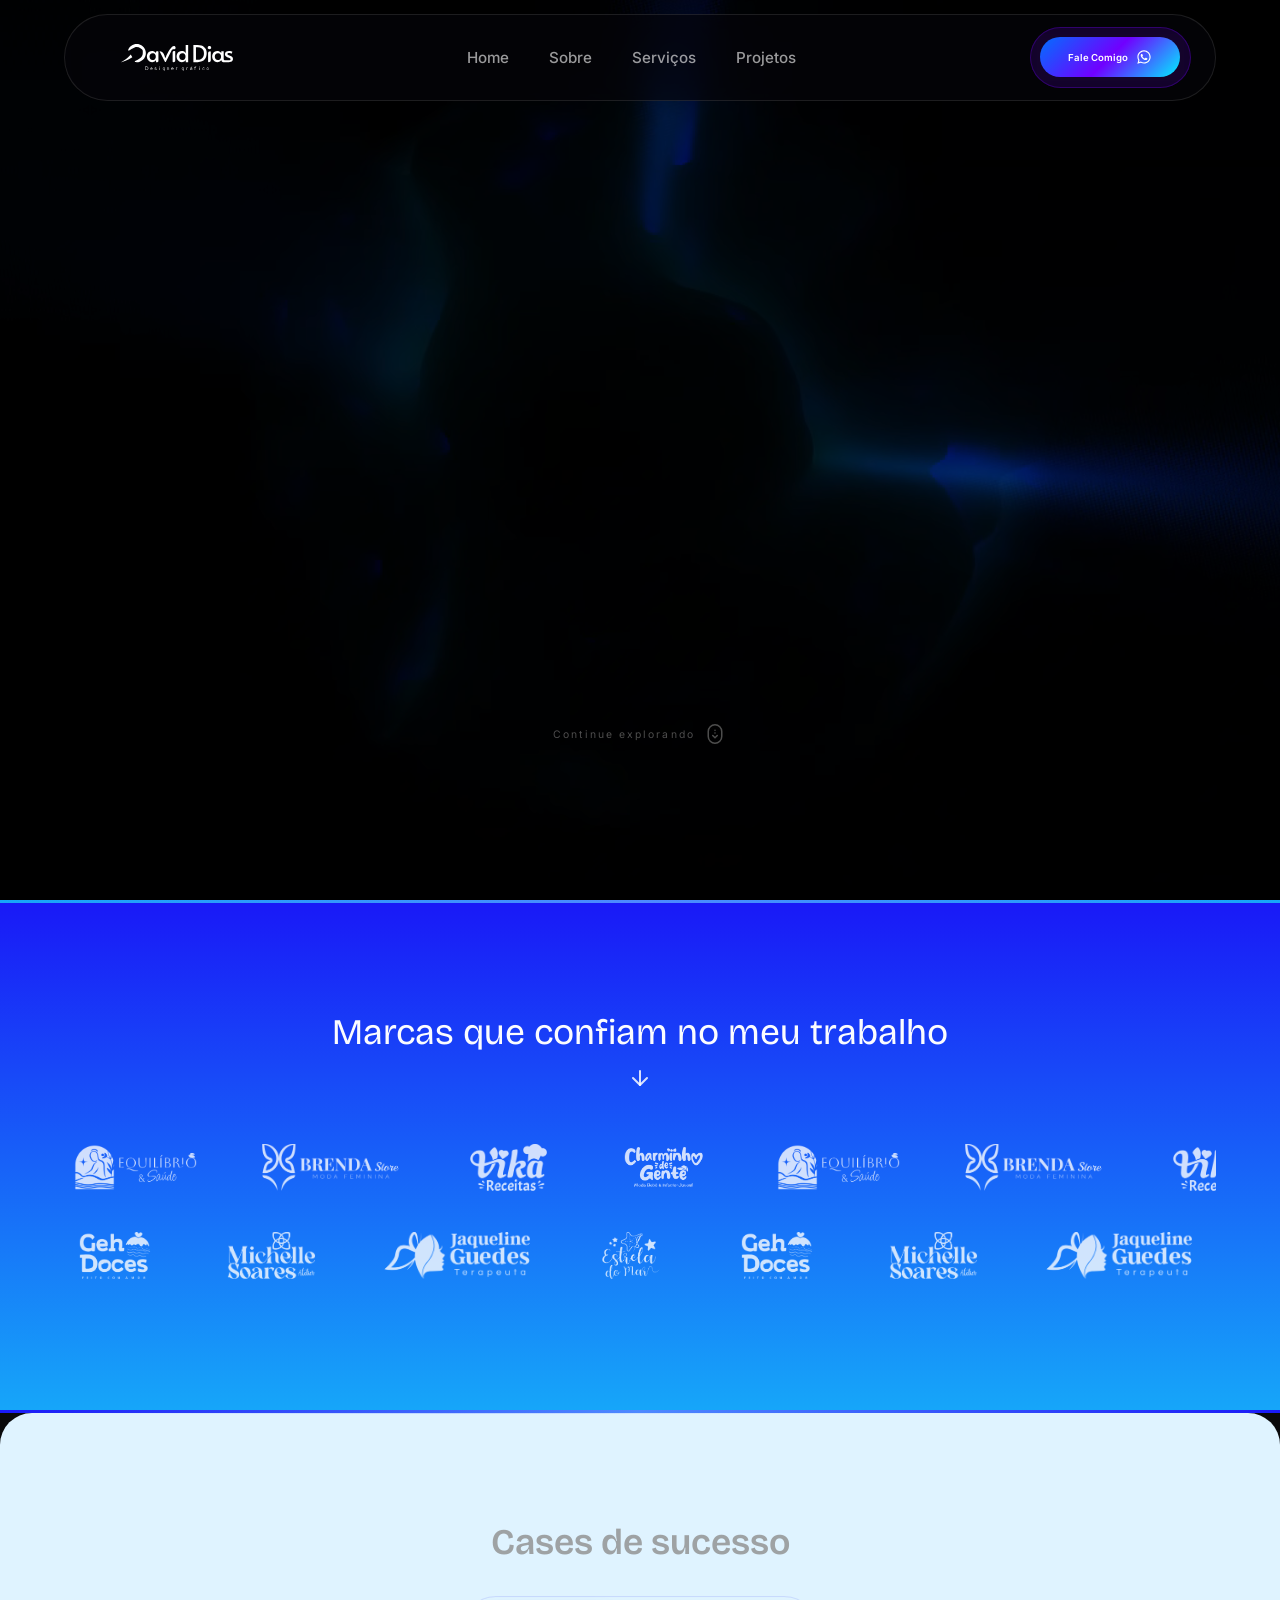
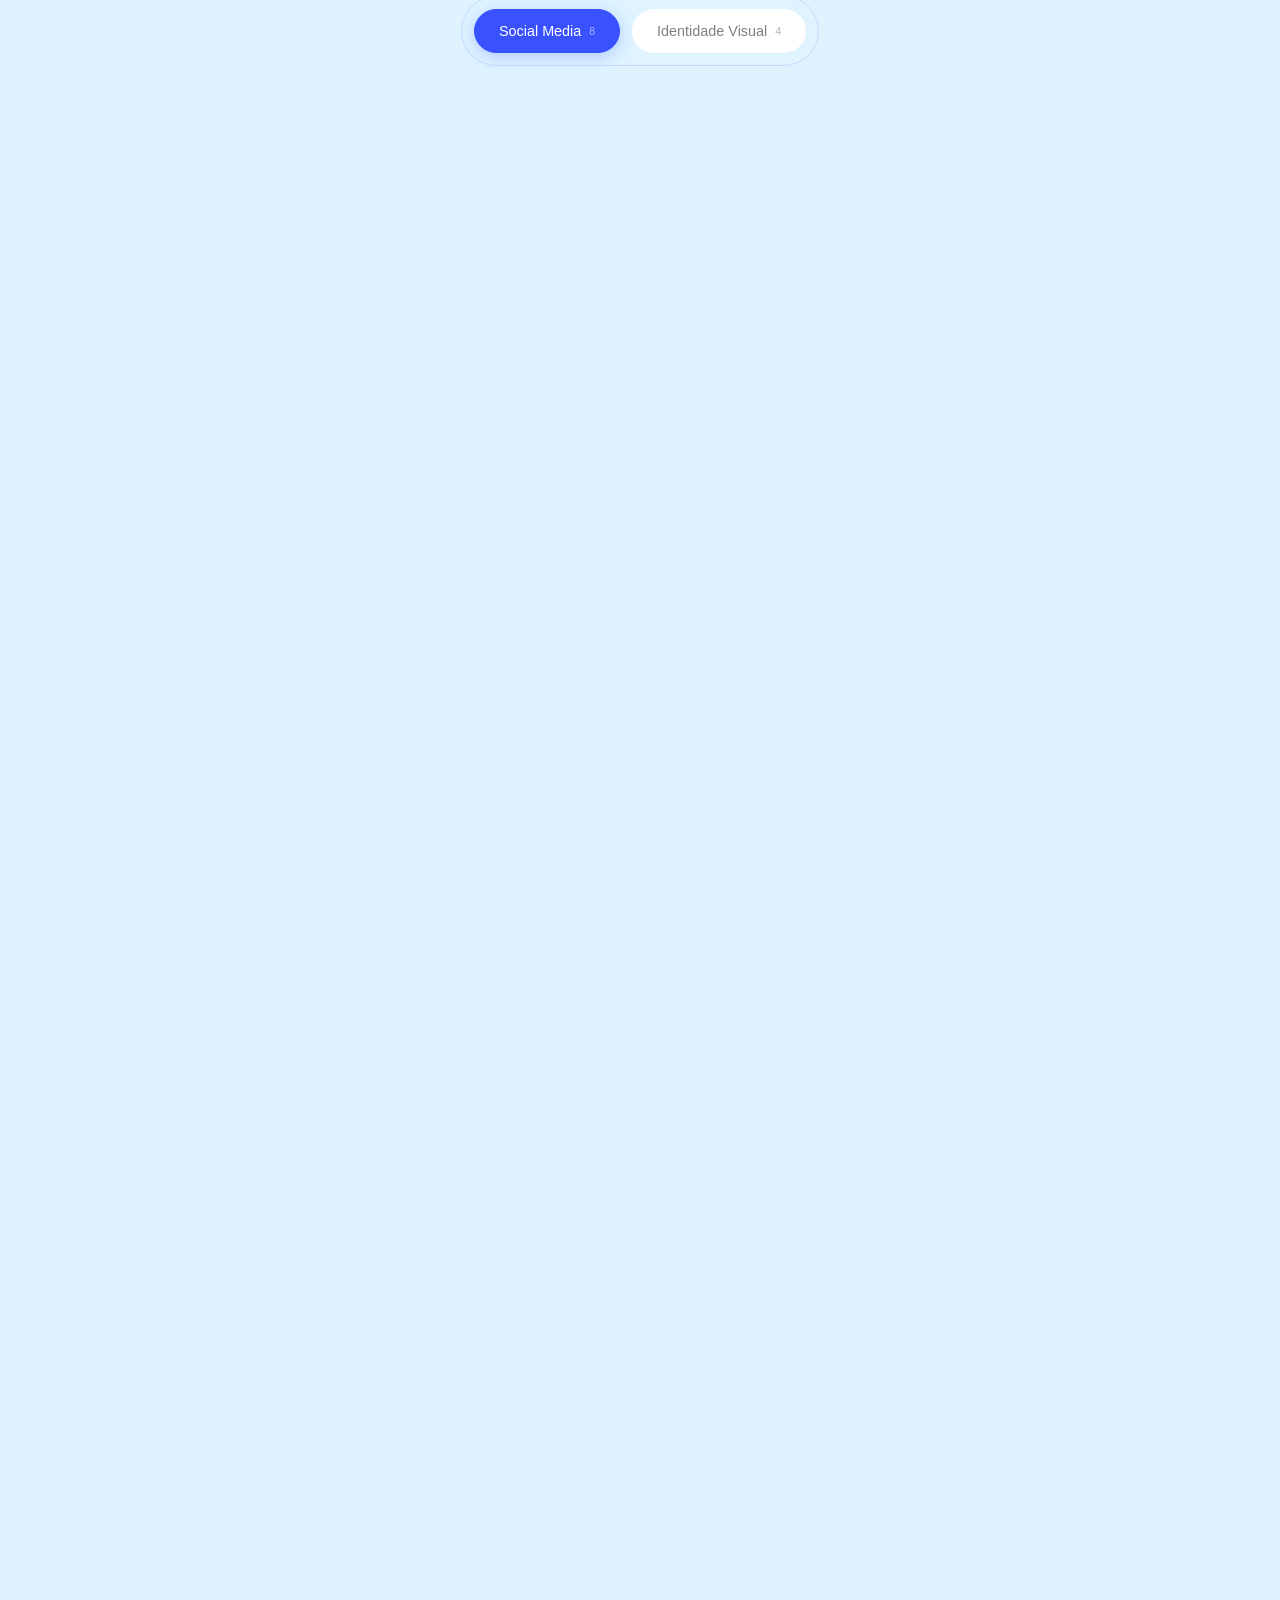
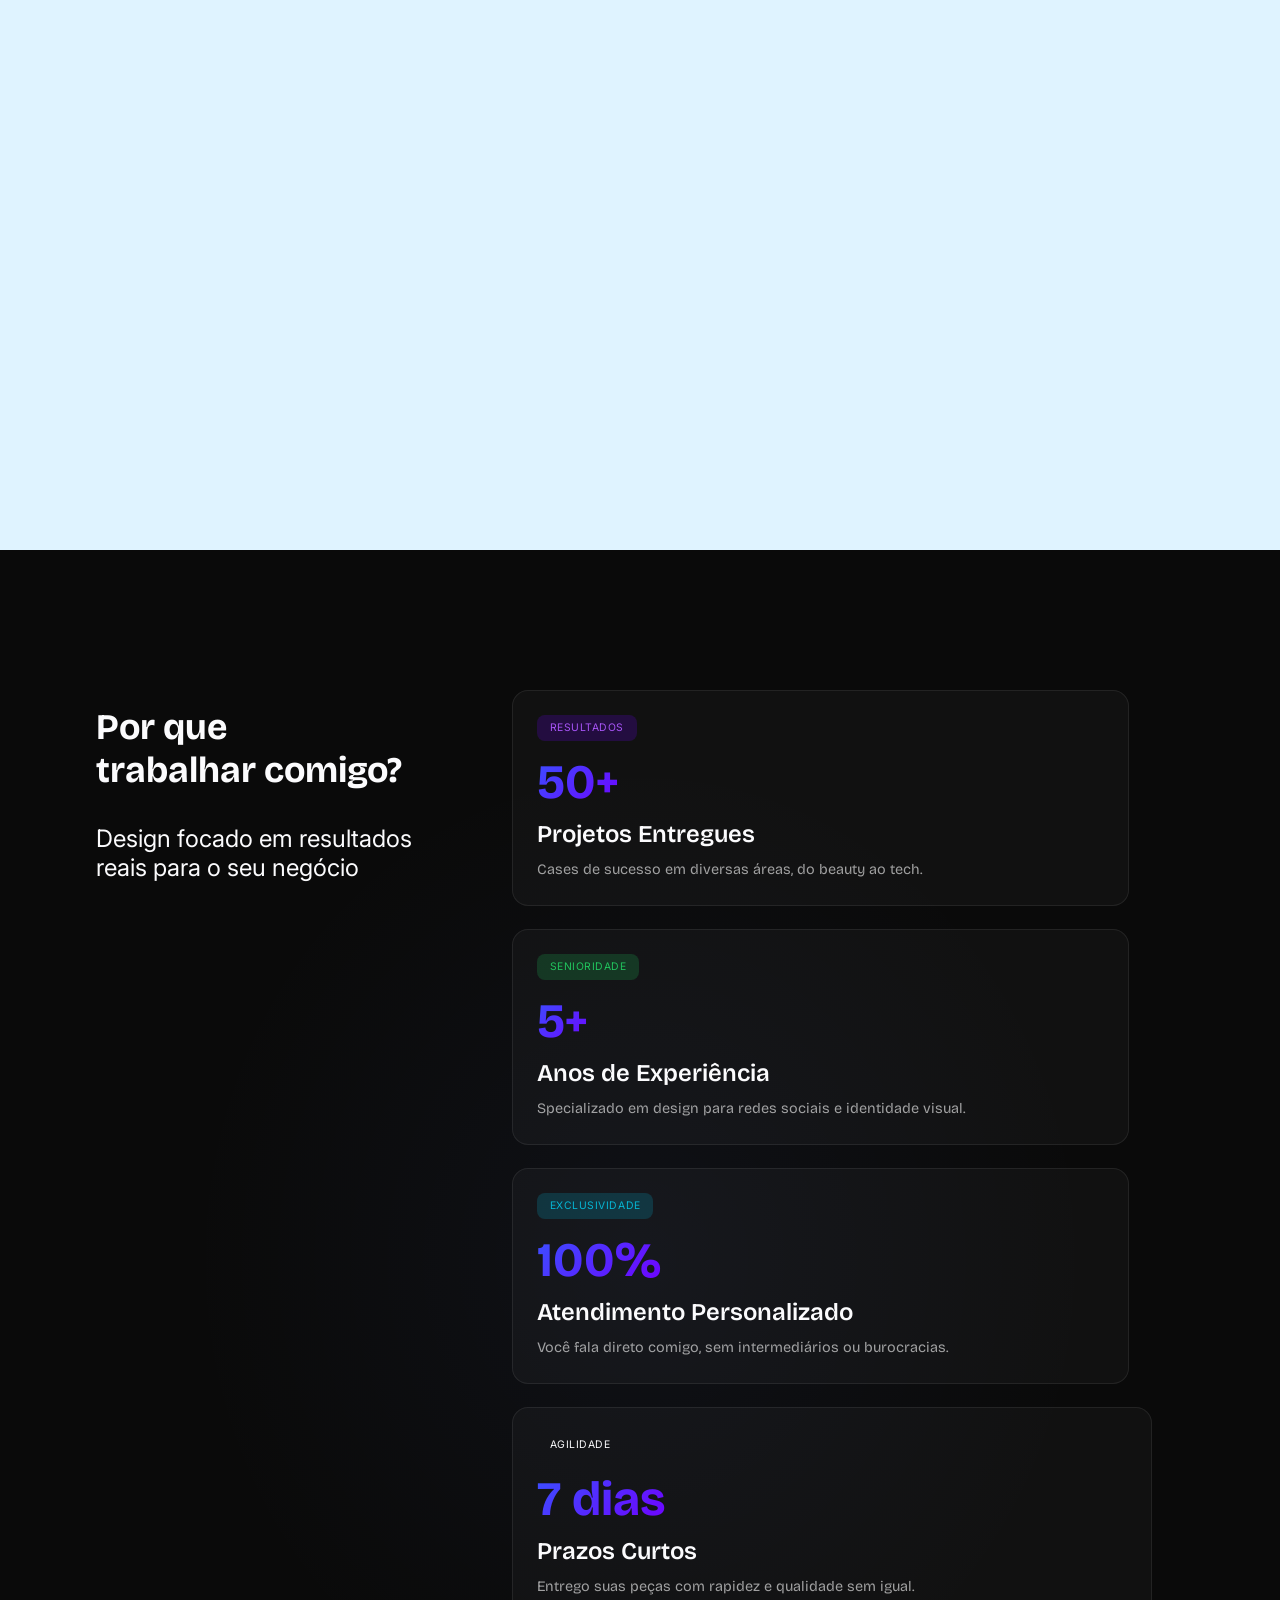
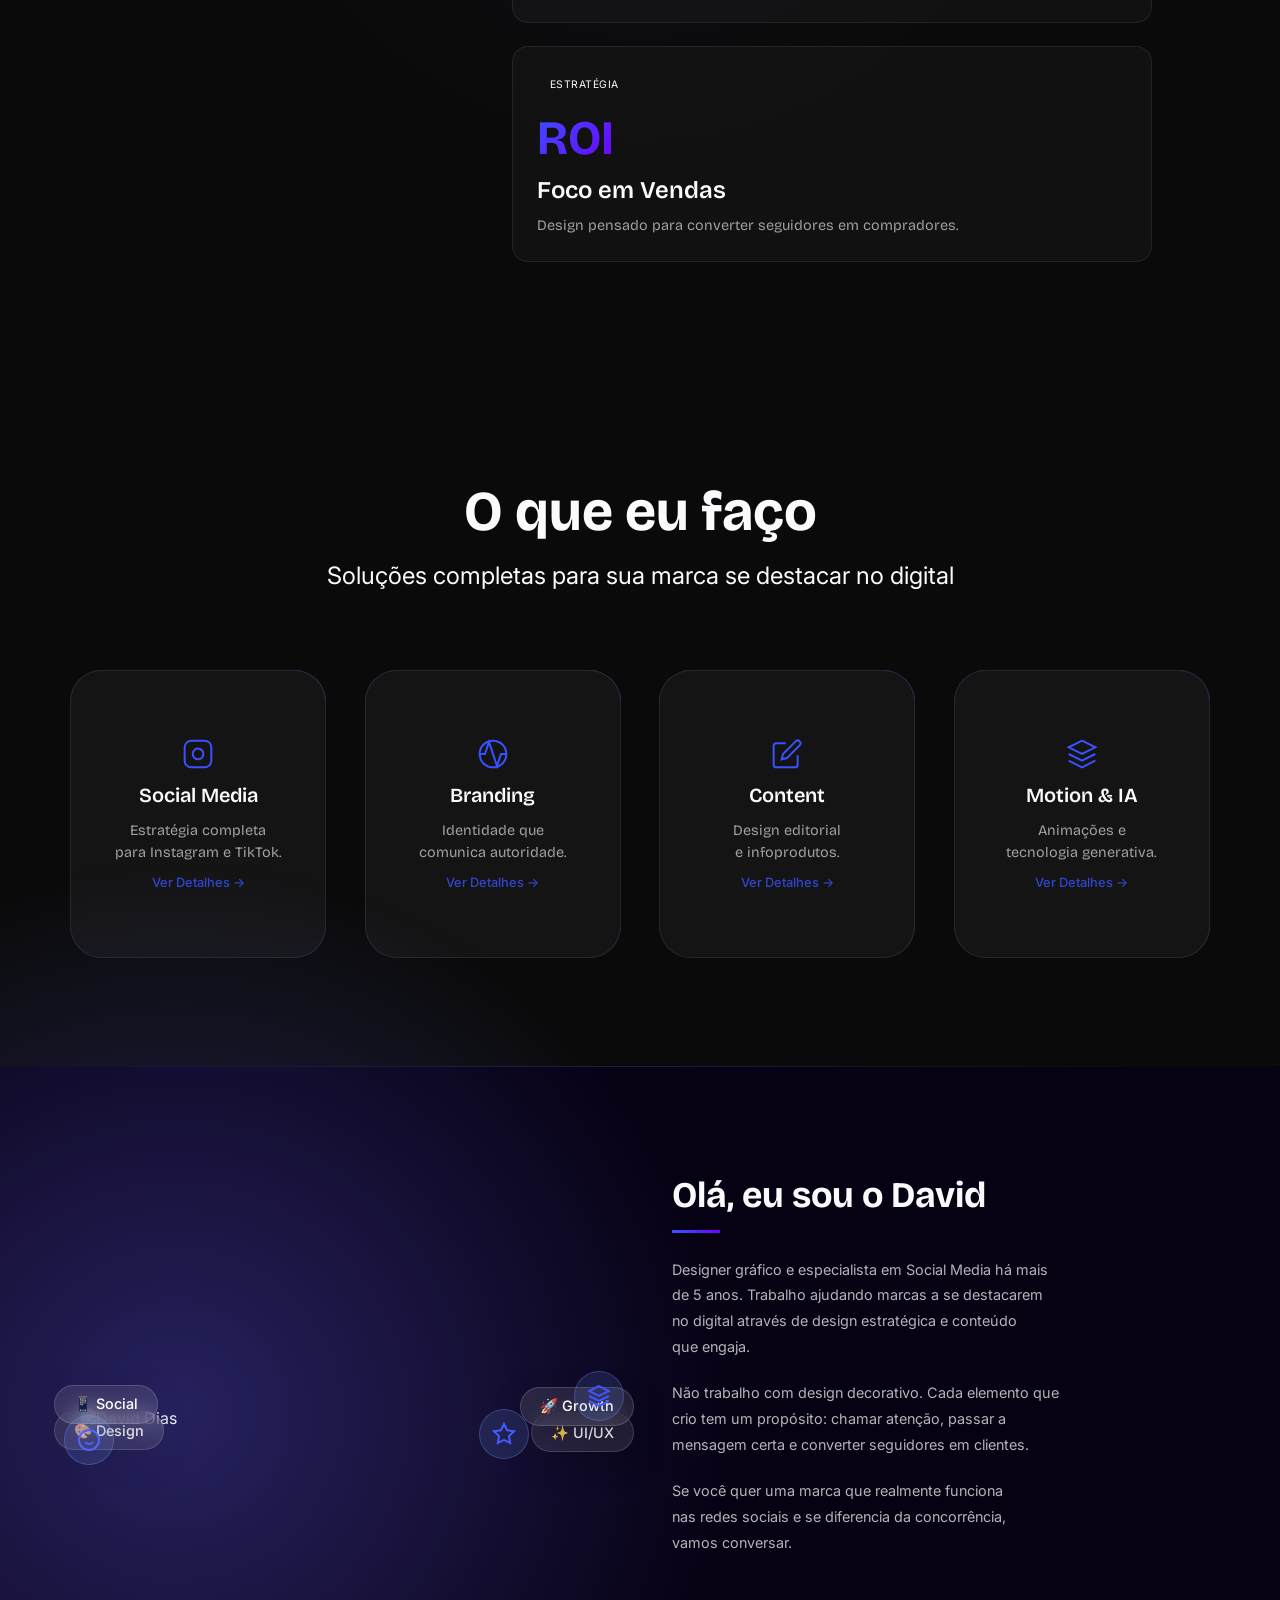
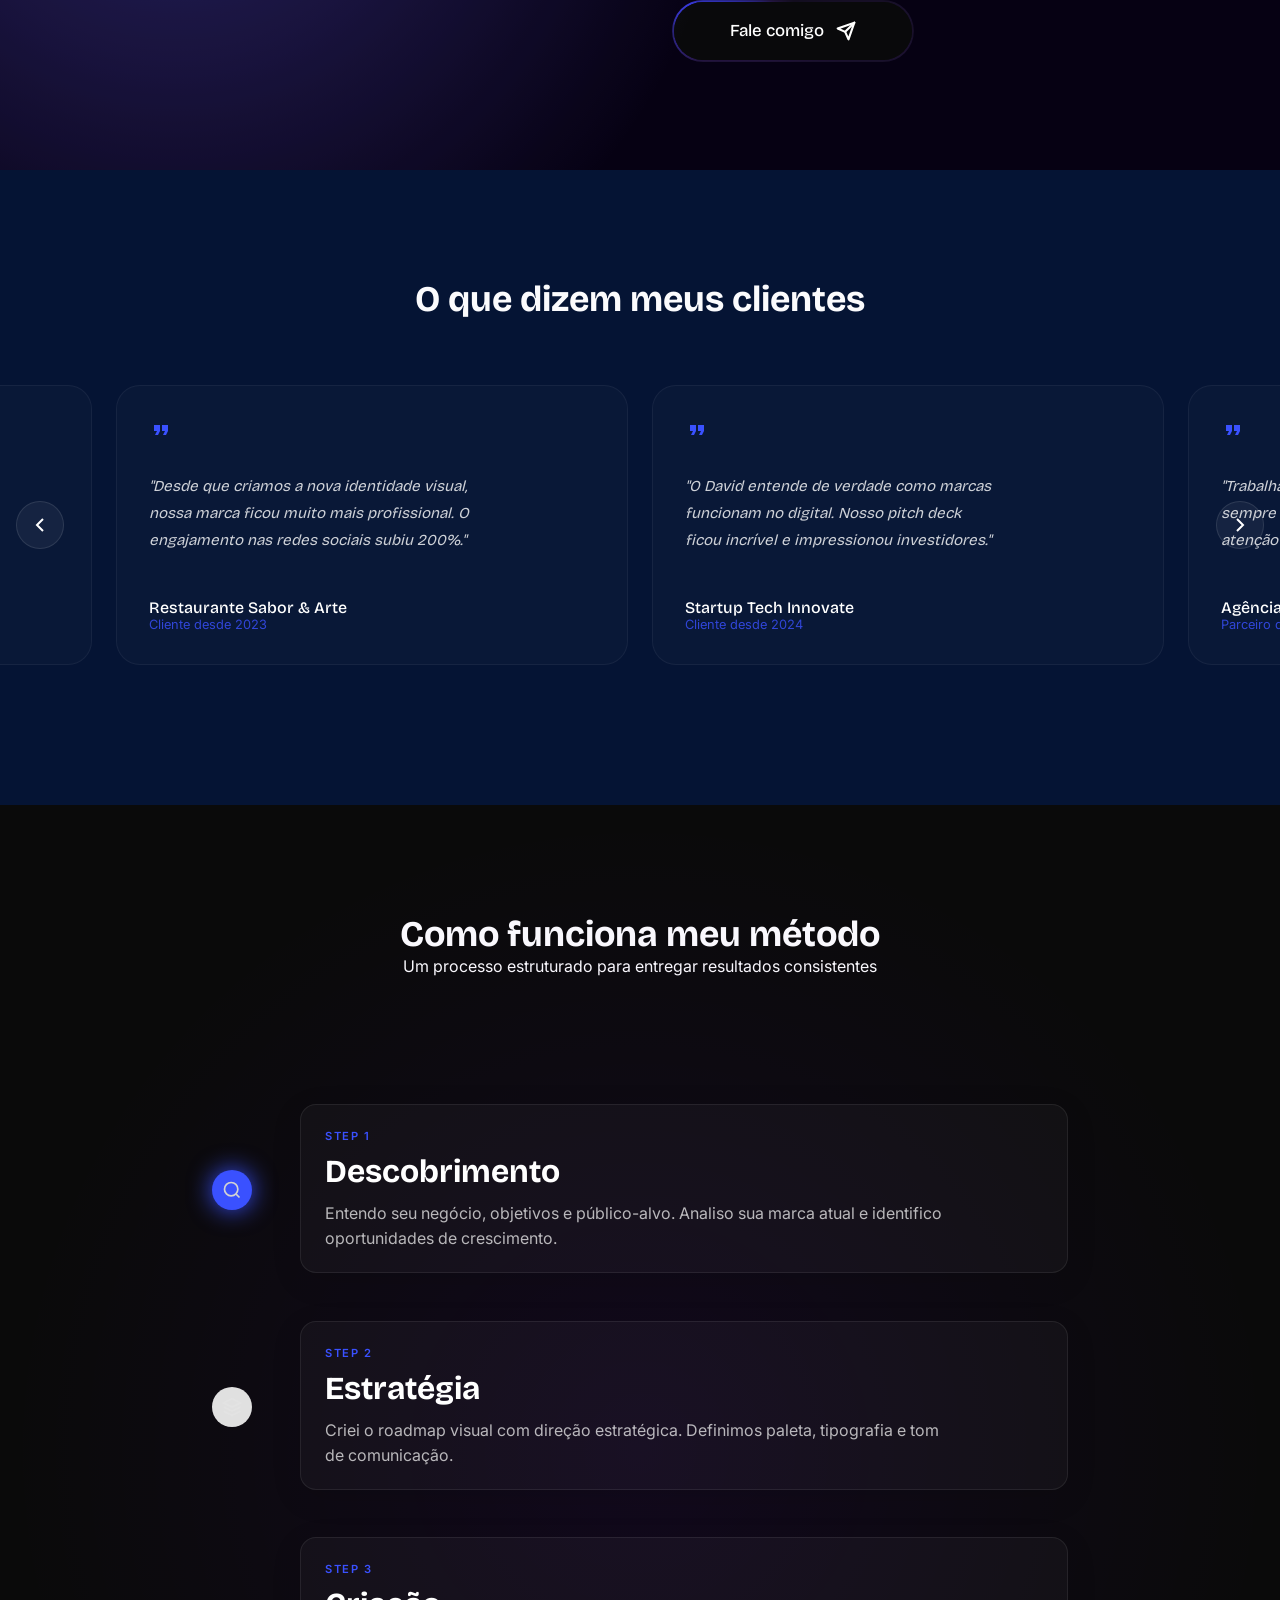
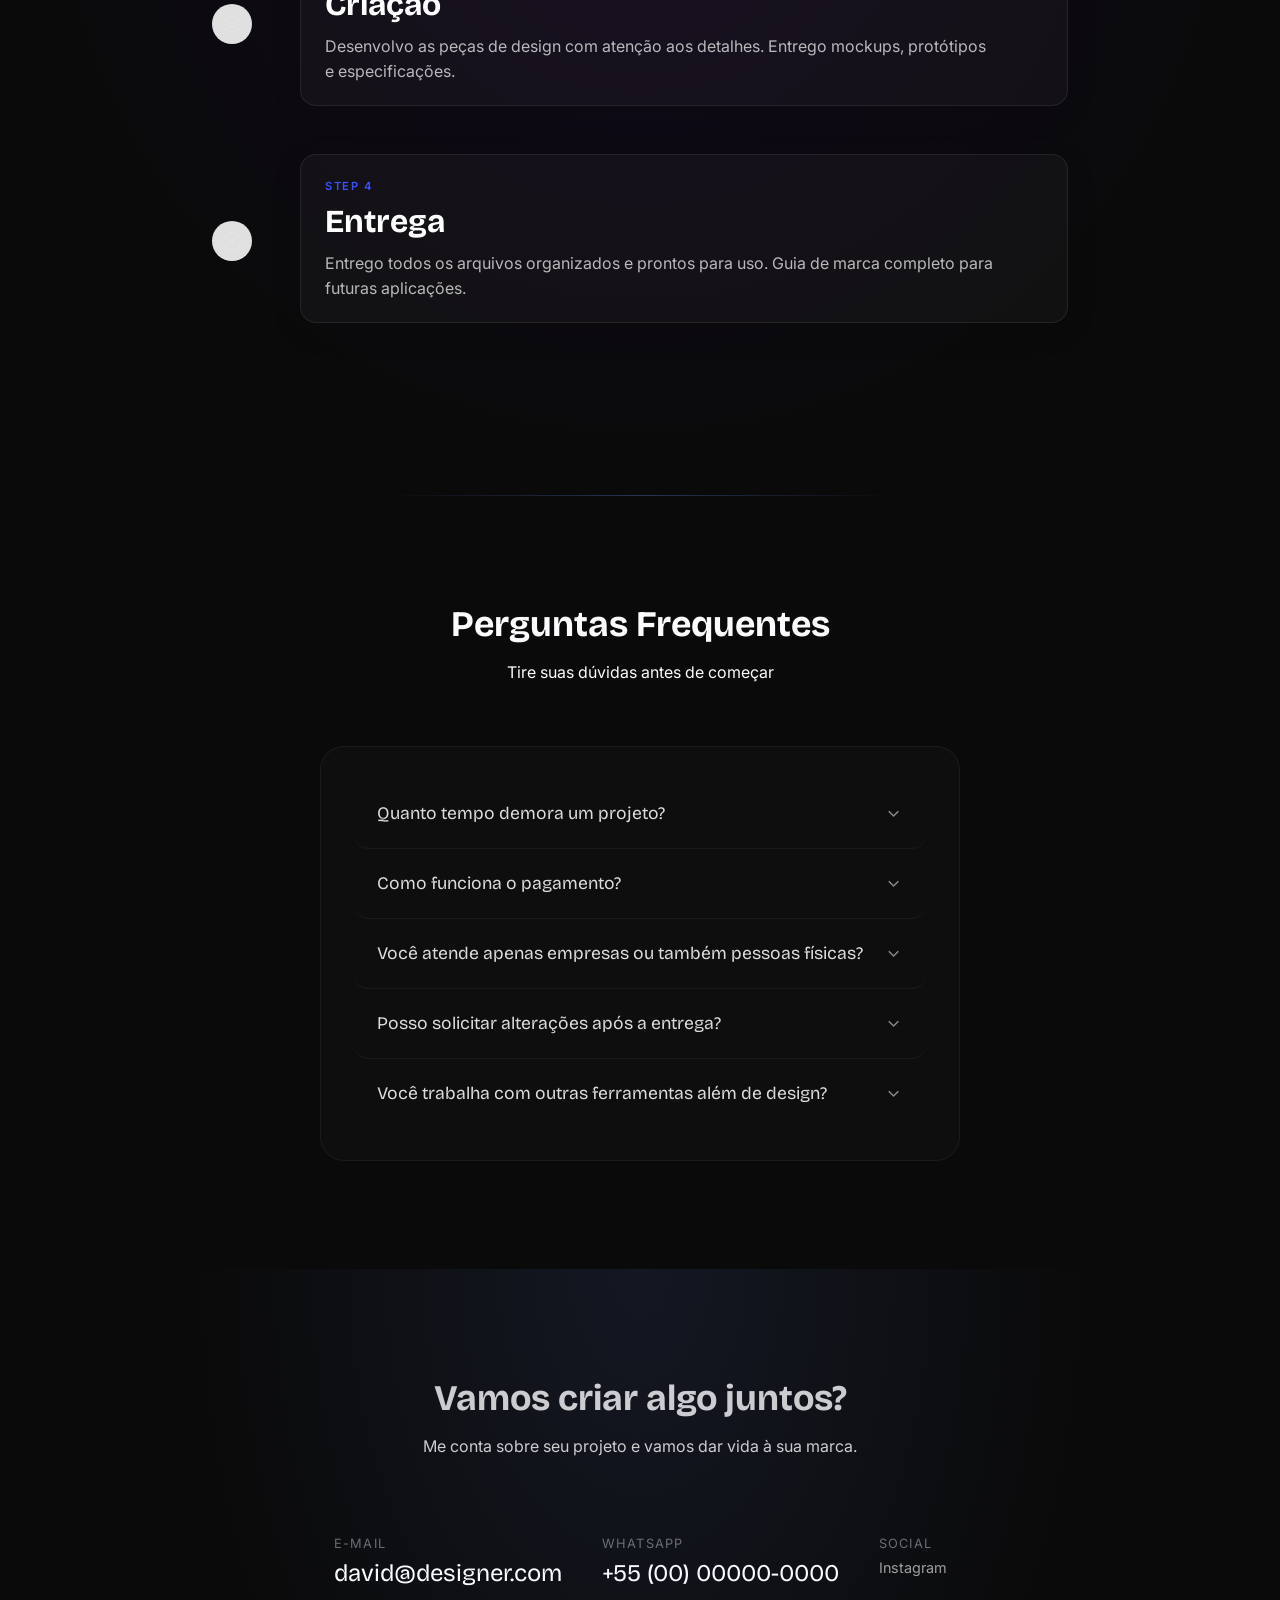
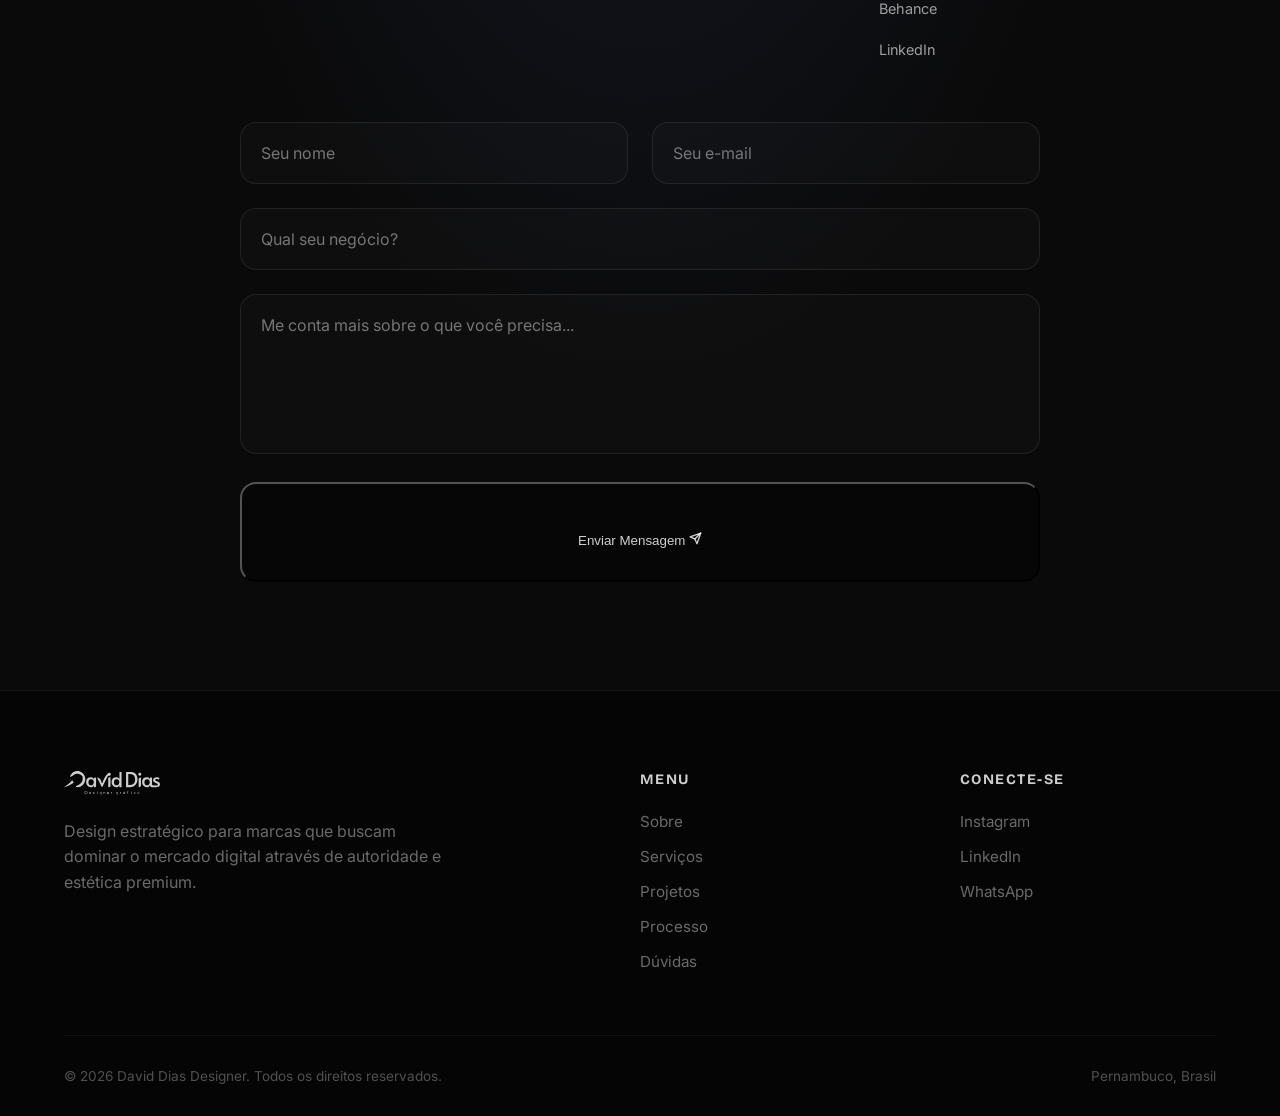
==== index.html @ 82680476 "feat: implement desktop navigation bar and update typography and animation styles" ====
<!DOCTYPE html>
<html lang="pt-br">

<head>
    <meta charset="UTF-8">
    <meta name="viewport" content="width=device-width, initial-scale=1.0">
    <title>David Dias Designer</title>
    <meta name="description"
        content="Transformo marcas comuns em presenças digitais que geram desejo e autoridade. Design e estratégia para quem busca se destacar.">

    <!-- Google Fonts: Bricolage Grotesque (500, 600, 700) e Inter (400, 500) -->
    <link rel="preconnect" href="https://fonts.googleapis.com">
    <link rel="preconnect" href="https://fonts.gstatic.com" crossorigin>
    <link
        href="https://fonts.googleapis.com/css2?family=Bricolage+Grotesque:opsz,wght@12..96,200..800&family=Inter:ital,opsz,wght@0,14..32,100..900;1,14..32,100..900&family=Playfair+Display:ital,wght@0,400..800;1,400..800&display=swap"
        rel="stylesheet">

    <link rel="stylesheet" href="style.css">
    <link rel="icon" type="image/svg+xml" href="Logo.svg">
</head>

<body>

    <!-- Navbar Desktop (Visível apenas em Desktop) -->
    <header class="navegacao">
        <img src="Logo.svg" alt="Logo" class="logo-img">
        <nav class="links-desktop">
            <a href="#home">Home</a>
            <a href="#about">Sobre</a>
            <a href="#services">Serviços</a>
            <a href="#cases">Projetos</a>
        </nav>
        <div class="nav-right">
            <a href="#contato" class="nav-cta btn-azul">
                <span>Fale Comigo <svg xmlns="http://www.w3.org/2000/svg" width="16" height="16" viewBox="0 0 24 24">
                        <path fill="currentColor"
                            d="M19.05 4.91A9.82 9.82 0 0 0 12.04 2c-5.46 0-9.91 4.45-9.91 9.91c0 1.75.46 3.45 1.32 4.95L2.05 22l5.25-1.38c1.45.79 3.08 1.21 4.74 1.21c5.46 0 9.91-4.45 9.91-9.91c0-2.65-1.03-5.14-2.9-7.01m-7.01 15.24c-1.48 0-2.93-.4-4.2-1.15l-.3-.18l-3.12.82l.83-3.04l-.2-.31a8.26 8.26 0 0 1-1.26-4.38c0-4.54 3.7-8.24 8.24-8.24c2.2 0 4.27.86 5.82 2.42a8.18 8.18 0 0 1 2.41 5.83c.02 4.54-3.68 8.23-8.22 8.23m4.52-6.16c-.25-.12-1.47-.72-1.69-.81c-.23-.08-.39-.12-.56.12c-.17.25-.64.81-.78.97c-.14.17-.29.19-.54.06c-.25-.12-1.05-.39-1.99-1.23c-.74-.66-1.23-1.47-1.38-1.72c-.14-.25-.02-.38.11-.51c.11-.11.25-.29.37-.43s.17-.25.25-.41c.08-.17.04-.31-.02-.43s-.56-1.34-.76-1.84c-.2-.48-.41-.42-.56-.43h-.48c-.17 0-.43.06-.66.31c-.22.25-.86.85-.86 2.07s.89 2.4 1.01 2.56c.12.17 1.75 2.67 4.23 3.74c.59.26 1.05.41 1.41.52c.59.19 1.13.16 1.56.1c.48-.07 1.47-.6 1.67-1.18c.21-.58.21-1.07.14-1.18s-.22-.16-.47-.28" />
                    </svg></span>
            </a>
        </div>
    </header>

    <!-- Header Mobile (Visível apenas em Mobile) -->
    <header class="cabecalho-mobile">
        <!-- Pílula Centralizada -->
        <div class="menu-pilula" id="menu-toggle">
            <img src="Logo.svg" alt="Logo" class="logo-pill">
            <div class="menu-icon-box" id="hamburger-icon-wrapper">
                <!-- Ícone Hambúrguer -->
                <svg class="icon-svg icon-menu" xmlns="http://www.w3.org/2000/svg" width="24" height="24"
                    viewBox="-5 -7 24 24">
                    <path fill="currentColor"
                        d="M1 0h5a1 1 0 1 1 0 2H1a1 1 0 1 1 0-2m7 8h5a1 1 0 0 1 0 2H8a1 1 0 1 1 0-2M1 4h12a1 1 0 0 1 0 2H1a1 1 0 1 1 0-2" />
                </svg>
                <!-- Ícone Fechar (X) - Inicialmente Escondido -->
                <svg class="icon-svg icon-close" style="display:none" width="16" height="16" viewBox="0 0 14 14"
                    fill="none" xmlns="http://www.w3.org/2000/svg">
                    <path d="M13 1L1 13M1 1L13 13" stroke="currentColor" stroke-width="2.5" stroke-linecap="round" />
                </svg>
            </div>
        </div>
    </header>

    <!-- Overlay para desativar o site -->
    <div class="site-overlay" id="site-overlay"></div>

    <!-- Menu Expandido -->
    <div class="menu-expandido" id="menu-overlay">
            <nav class="menu-links">
                <a href="#cases" class="menu-link">Projetos</a>
                <a href="#why-me" class="menu-link">Por Que Eu</a>
                <a href="#services" class="menu-link">Serviços</a>
                <a href="#about" class="menu-link">Sobre</a>
                <a href="#process" class="menu-link">Processo</a>
                <a href="#testimonials" class="menu-link">Depoimentos</a>
                <a href="#faq" class="menu-link">FAQ</a>
                <a href="#contato" class="menu-link">Contato</a>
            </nav>
        </div>

    <!-- Seção Hero -->
    <section class="pagina-inicial" id="Home"> 
        <video autoplay loop muted playsinline class="pagina-inicial-fundo">
            <source src="Assets/Vídeo-hero.webm" type="video/webm">
        </video>
        <div class="pagina-inicial-sobreposicao"></div>
        <div class="pagina-inicial-conteudo">
            <h1 class="anima-gigante">Design e estratégia <br>para quem busca <br>
                <span class="word-suck-wrapper">
                    <i id="suck-word">se destacar</i>
                </span>
            </h1>
            <p class="pagina-inicial-subtitulo anima-escrita">Transformo marcas comuns em <strong>presenças digitais</strong> que geram
                <strong>desejo e autoridade</strong>.
                Sem excessos, apenas o design que sua empresa precisa para <strong>dominar o mercado</strong>.
            </p>
            <div class="pagina-inicial-acao">
                <a href="#cases" class="btn-premium btn-inverted main-cta">
                    <span>
                        Ver portfólio
                        <svg width="18" height="18" viewBox="0 0 24 24" fill="none"
                            stroke="currentColor" stroke-width="2.5" stroke-linecap="round" stroke-linejoin="round">
                            <line x1="5" y1="12" x2="19" y2="12"></line>
                            <polyline points="12 5 19 12 12 19"></polyline>
                        </svg>
                    </span>
                </a>
                <a href="#contato" class="btn-premium main-cta">
                    <span>
                        Comece um projeto
                        <svg xmlns="http://www.w3.org/2000/svg" width="20" height="20"
                            viewBox="0 0 24 24">
                            <g fill="none" stroke="currentColor" stroke-width="1.5">
                                <path stroke-linecap="round" stroke-linejoin="round"
                                    d="M7 11.295c5.284-9.848 11.863-9.962 14.493-8.788c1.174 2.63 1.06 9.209-8.788 14.493c-.102-.587-.67-2.125-2.125-3.58S7.587 11.397 7 11.295" />
                                <path stroke-linecap="round" stroke-linejoin="round"
                                    d="M14 16.8c2.043.933 2.26 2.607 2.544 4.2c0 0 4.278-2.952 1.542-7M7.2 10C6.267 7.957 4.593 7.739 3 7.456c0 0 2.952-4.278 7-1.542M6.209 14c-.632.632-1.706 2.464-.948 4.739c2.275.758 4.107-.316 4.739-.948" />
                                <path d="M18.095 7.753a1.847 1.847 0 1 0-3.694 0a1.847 1.847 0 0 0 3.694 0Z" />
                            </g>
                        </svg>
                    </span>
                </a>
            </div>
             <div class="indicador-rolar">
            <p>Continue explorando</p>
            <svg xmlns="http://www.w3.org/2000/svg" width="24" height="24" viewBox="0 0 24 24">
                <path fill="currentColor"
                    d="M11.47 16.278a.75.75 0 0 0 1.06 0l2.25-2.249a.75.75 0 0 0-1.06-1.06L12 14.686l-1.72-1.719a.75.75 0 1 0-1.06 1.061zM12 9.055a.8.8 0 1 1 0-1.6a.8.8 0 0 1 0 1.6m-.8 2.016a.8.8 0 1 0 1.6 0a.8.8 0 0 0-1.6 0" />
                <path fill="currentColor" fill-rule="evenodd"
                    d="M12 2.001a7.5 7.5 0 0 0-7.5 7.5v5a7.5 7.5 0 0 0 15 0v-5a7.5 7.5 0 0 0-7.5-7.5m-6 7.5a6 6 0 1 1 12 0v5a6 6 0 0 1-12 0z"
                    clip-rule="evenodd" />
            </svg>
        </div>
        </div>
       
    </section>

    <!-- Seção Faixas (Logos Carousel) -->
    <section class="faixas-container">
        <header class="faixas-header">
            <h2 class="faixas-title">Marcas que confiam no meu trabalho</h2>
            <div class="faixa-indicator">
                <svg width="24" height="24" viewBox="0 0 24 24" fill="none" stroke="currentColor" stroke-width="2"
                    stroke-linecap="round" stroke-linejoin="round">
                    <line x1="12" y1="5" x2="12" y2="19"></line>
                    <polyline points="19 12 12 19 5 12"></polyline>
                </svg>
            </div>
        </header>

        <div class="faixas-wrapper">
            <div class="faixa faixa-right">
                <div class="faixa-content ticker-right">
                    <div class="logo-box"><img src="Assets/1.webp" alt="Logo" class="logo-img-item"></div>
                    <div class="logo-box"><img src="Assets/2.webp" alt="Logo" class="logo-img-item"></div>
                    <div class="logo-box"><img src="Assets/3.webp" alt="Logo" class="logo-img-item"></div>
                    <div class="logo-box"><img src="Assets/4.webp" alt="Logo" class="logo-img-item"></div>
                    <div class="logo-box"><img src="Assets/1.webp" alt="Logo" class="logo-img-item"></div>
                    <div class="logo-box"><img src="Assets/2.webp" alt="Logo" class="logo-img-item"></div>
                    <div class="logo-box"><img src="Assets/3.webp" alt="Logo" class="logo-img-item"></div>
                    <div class="logo-box"><img src="Assets/4.webp" alt="Logo" class="logo-img-item"></div>
                </div>
                <div class="faixa-content ticker-right">
                    <div class="logo-box"><img src="Assets/1.webp" alt="Logo" class="logo-img-item"></div>
                    <div class="logo-box"><img src="Assets/2.webp" alt="Logo" class="logo-img-item"></div>
                    <div class="logo-box"><img src="Assets/3.webp" alt="Logo" class="logo-img-item"></div>
                    <div class="logo-box"><img src="Assets/4.webp" alt="Logo" class="logo-img-item"></div>
                    <div class="logo-box"><img src="Assets/1.webp" alt="Logo" class="logo-img-item"></div>
                    <div class="logo-box"><img src="Assets/2.webp" alt="Logo" class="logo-img-item"></div>
                    <div class="logo-box"><img src="Assets/3.webp" alt="Logo" class="logo-img-item"></div>
                    <div class="logo-box"><img src="Assets/4.webp" alt="Logo" class="logo-img-item"></div>
                </div>
            </div>
            <div class="faixa faixa-left">
                <div class="faixa-content ticker-left">
                    <div class="logo-box"><img src="Assets/5.webp" alt="Logo" class="logo-img-item"></div>
                    <div class="logo-box"><img src="Assets/6.webp" alt="Logo" class="logo-img-item"></div>
                    <div class="logo-box"><img src="Assets/7.webp" alt="Logo" class="logo-img-item"></div>
                    <div class="logo-box"><img src="Assets/8.webp" alt="Logo" class="logo-img-item"></div>
                    <div class="logo-box"><img src="Assets/5.webp" alt="Logo" class="logo-img-item"></div>
                    <div class="logo-box"><img src="Assets/6.webp" alt="Logo" class="logo-img-item"></div>
                    <div class="logo-box"><img src="Assets/7.webp" alt="Logo" class="logo-img-item"></div>
                    <div class="logo-box"><img src="Assets/8.webp" alt="Logo" class="logo-img-item"></div>
                </div>
                <div class="faixa-content ticker-left">
                    <div class="logo-box"><img src="Assets/5.webp" alt="Logo" class="logo-img-item"></div>
                    <div class="logo-box"><img src="Assets/6.webp" alt="Logo" class="logo-img-item"></div>
                    <div class="logo-box"><img src="Assets/7.webp" alt="Logo" class="logo-img-item"></div>
                    <div class="logo-box"><img src="Assets/8.webp" alt="Logo" class="logo-img-item"></div>
                    <div class="logo-box"><img src="Assets/5.webp" alt="Logo" class="logo-img-item"></div>
                    <div class="logo-box"><img src="Assets/6.webp" alt="Logo" class="logo-img-item"></div>
                    <div class="logo-box"><img src="Assets/7.webp" alt="Logo" class="logo-img-item"></div>
                    <div class="logo-box"><img src="Assets/8.webp" alt="Logo" class="logo-img-item"></div>
                </div>
            </div>
            

            
        </div>
    </section>

    <!-- Seção Projetos -->
    <section class="projetos" id="cases">
        <header class="projetos-cabecalho revelar">
            <h2 class="projetos-titulo">Cases de sucesso</h2>
        </header>

        <!-- Navegação de Categorias -->
        <nav class="navegacao-categoria">
            <button class="botao-categoria active" data-category="social-media">
                Social Media
                <span class="category-count">8</span>
            </button>
            <button class="botao-categoria" data-category="identidade-visual">
                Identidade Visual
                <span class="category-count">4</span>
            </button>
        </nav>

                <!-- Container de Projetos -->
        <div class="projetos-container">
            <!-- Social Media -->
            <div class="conteudo-categoria active" data-category="social-media">
                <div class="projetos-grade">
                    <!-- Projeto 1: 60% largura -->
                    <article class="projeto-cartao">
                        <div class="projeto-imagem">
                            <img src="Assets/Social Media - Dentista.png" alt="Dentista Case">
                        </div>
                        <div class="projeto-conteudo">
                            <h3 class="projeto-titulo font-serif">Renovação de onboarding aumento +40%</h3>
                            <span class="tag">Social Media</span>
                        </div>
                    </article>

                    <!-- Projeto 2: 40% largura -->
                    <article class="projeto-cartao">
                        <div class="projeto-imagem">
                            <img src="Assets/Social Media - Esteticista.png" alt="Esteticista Case">
                        </div>
                        <div class="projeto-conteudo">
                            <h3 class="projeto-titulo font-serif">App de beleza com IA</h3>
                            <span class="tag">Mobile</span>
                        </div>
                    </article>

                    <!-- Projeto 3: 40% largura -->
                    <article class="projeto-cartao">
                        <div class="projeto-imagem">
                            <img src="Assets/Social Media - Massoterapia.png" alt="Massoterapia Case">
                        </div>
                        <div class="projeto-conteudo">
                            <h3 class="projeto-titulo font-serif">Plataforma com IA</h3>
                            <span class="tag">IA</span>
                        </div>
                    </article>

                    <!-- Projeto 4: 60% largura -->
                    <article class="projeto-cartao">
                        <div class="projeto-imagem">
                            <img src="Assets/Social Media - Dentista.png" alt="Dentista Case">
                        </div>
                        <div class="projeto-conteudo">
                            <h3 class="projeto-titulo font-serif">Consultoria de Growth Design</h3>
                            <span class="tag">Estratégia</span>
                        </div>
                    </article>

                    <!-- Projeto 5: 60% largura -->
                    <article class="projeto-cartao">
                        <div class="projeto-imagem">
                            <img src="Assets/Social Media - Dentista.png" alt="Dentista Case">
                        </div>
                        <div class="projeto-conteudo">
                            <h3 class="projeto-titulo font-serif">Renovação de onboarding aumento +40%</h3>
                            <span class="tag">Social Media</span>
                        </div>
                    </article>

                    <!-- Projeto 6: 40% largura -->
                    <article class="projeto-cartao">
                        <div class="projeto-imagem">
                            <img src="Assets/Social Media - Esteticista.png" alt="Esteticista Case">
                        </div>
                        <div class="projeto-conteudo">
                            <h3 class="projeto-titulo font-serif">App de beleza com IA</h3>
                            <span class="tag">Mobile</span>
                        </div>
                    </article>

                    <!-- Projeto 7: 40% largura -->
                    <article class="projeto-cartao">
                        <div class="projeto-imagem">
                            <img src="Assets/Social Media - Massoterapia.png" alt="Massoterapia Case">
                        </div>
                        <div class="projeto-conteudo">
                            <h3 class="projeto-titulo font-serif">Plataforma com IA</h3>
                            <span class="tag">IA</span>
                        </div>
                    </article>

                    <!-- Projeto 8: 60% largura -->
                    <article class="projeto-cartao">
                        <div class="projeto-imagem">
                            <img src="Assets/Social Media - Dentista.png" alt="Dentista Case">
                        </div>
                        <div class="projeto-conteudo">
                            <h3 class="projeto-titulo font-serif">Consultoria de Growth Design</h3>
                            <span class="tag">Estratégia</span>
                        </div>
                    </article>
                </div>
                <!-- Mobile Sticky Cards -->
                <div class="projetos-mobile-stack">
                    <!-- Projeto 1: 60% largura -->
                    <article class="projeto-cartao-mobile">
                        <div class="projeto-imagem">
                            <img src="Assets/Social Media - Dentista.png" alt="Dentista Case">
                        </div>
                        <div class="projeto-conteudo">
                            <h3 class="projeto-titulo font-serif">Renovação de onboarding aumento +40%</h3>
                            <span class="tag">Social Media</span>
                        </div>
                        <button class="ver-mais-btn">
                            Ver mais
                            <svg width="16" height="16" viewBox="0 0 24 24" fill="none" stroke="currentColor" stroke-width="2"><polyline points="9 18 15 12 9 6"/></svg>
                        </button>
                    </article>

                    <!-- Projeto 2: 40% largura -->
                    <article class="projeto-cartao-mobile">
                        <div class="projeto-imagem">
                            <img src="Assets/Social Media - Esteticista.png" alt="Esteticista Case">
                        </div>
                        <div class="projeto-conteudo">
                            <h3 class="projeto-titulo font-serif">App de beleza com IA</h3>
                            <span class="tag">Mobile</span>
                        </div>
                        <button class="ver-mais-btn">
                            Ver mais
                            <svg width="16" height="16" viewBox="0 0 24 24" fill="none" stroke="currentColor" stroke-width="2"><polyline points="9 18 15 12 9 6"/></svg>
                        </button>
                    </article>

                    <!-- Projeto 3: 40% largura -->
                    <article class="projeto-cartao-mobile">
                        <div class="projeto-imagem">
                            <img src="Assets/Social Media - Massoterapia.png" alt="Massoterapia Case">
                        </div>
                        <div class="projeto-conteudo">
                            <h3 class="projeto-titulo font-serif">Plataforma com IA</h3>
                            <span class="tag">IA</span>
                        </div>
                        <button class="ver-mais-btn">
                            Ver mais
                            <svg width="16" height="16" viewBox="0 0 24 24" fill="none" stroke="currentColor" stroke-width="2"><polyline points="9 18 15 12 9 6"/></svg>
                        </button>
                    </article>

                    <!-- Projeto 4: 60% largura -->
                    <article class="projeto-cartao-mobile">
                        <div class="projeto-imagem">
                            <img src="Assets/Social Media - Dentista.png" alt="Dentista Case">
                        </div>
                        <div class="projeto-conteudo">
                            <h3 class="projeto-titulo font-serif">Consultoria de Growth Design</h3>
                            <span class="tag">Estratégia</span>
                        </div>
                        <button class="ver-mais-btn">
                            Ver mais
                            <svg width="16" height="16" viewBox="0 0 24 24" fill="none" stroke="currentColor" stroke-width="2"><polyline points="9 18 15 12 9 6"/></svg>
                        </button>
                    </article>

                    <!-- Projeto 5: 60% largura -->
                    <article class="projeto-cartao-mobile">
                        <div class="projeto-imagem">
                            <img src="Assets/Social Media - Dentista.png" alt="Dentista Case">
                        </div>
                        <div class="projeto-conteudo">
                            <h3 class="projeto-titulo font-serif">Renovação de onboarding aumento +40%</h3>
                            <span class="tag">Social Media</span>
                        </div>
                        <button class="ver-mais-btn">
                            Ver mais
                            <svg width="16" height="16" viewBox="0 0 24 24" fill="none" stroke="currentColor" stroke-width="2"><polyline points="9 18 15 12 9 6"/></svg>
                        </button>
                    </article>

                    <!-- Projeto 6: 40% largura -->
                    <article class="projeto-cartao-mobile">
                        <div class="projeto-imagem">
                            <img src="Assets/Social Media - Esteticista.png" alt="Esteticista Case">
                        </div>
                        <div class="projeto-conteudo">
                            <h3 class="projeto-titulo font-serif">App de beleza com IA</h3>
                            <span class="tag">Mobile</span>
                        </div>
                        <button class="ver-mais-btn">
                            Ver mais
                            <svg width="16" height="16" viewBox="0 0 24 24" fill="none" stroke="currentColor" stroke-width="2"><polyline points="9 18 15 12 9 6"/></svg>
                        </button>
                    </article>

                    <!-- Projeto 7: 40% largura -->
                    <article class="projeto-cartao-mobile">
                        <div class="projeto-imagem">
                            <img src="Assets/Social Media - Massoterapia.png" alt="Massoterapia Case">
                        </div>
                        <div class="projeto-conteudo">
                            <h3 class="projeto-titulo font-serif">Plataforma com IA</h3>
                            <span class="tag">IA</span>
                        </div>
                        <button class="ver-mais-btn">
                            Ver mais
                            <svg width="16" height="16" viewBox="0 0 24 24" fill="none" stroke="currentColor" stroke-width="2"><polyline points="9 18 15 12 9 6"/></svg>
                        </button>
                    </article>

                    <!-- Projeto 8: 60% largura -->
                    <article class="projeto-cartao-mobile">
                        <div class="projeto-imagem">
                            <img src="Assets/Social Media - Dentista.png" alt="Dentista Case">
                        </div>
                        <div class="projeto-conteudo">
                            <h3 class="projeto-titulo font-serif">Consultoria de Growth Design</h3>
                            <span class="tag">Estratégia</span>
                        </div>
                        <button class="ver-mais-btn">
                            Ver mais
                            <svg width="16" height="16" viewBox="0 0 24 24" fill="none" stroke="currentColor" stroke-width="2"><polyline points="9 18 15 12 9 6"/></svg>
                        </button>
                    </article>
                </div>
            </div>

            <!-- Identidade Visual -->
            <div class="conteudo-categoria" data-category="identidade-visual">
                <div class="projetos-grade">
                    <!-- Projeto 1: 75% largura -->
                    <article class="projeto-cartao">
                        <div class="projeto-imagem">
                            <img src="Assets/Identidade Visual - Atelier de macramê.png" alt="Atelier Case">
                        </div>
                        <div class="projeto-conteudo">
                            <h3 class="projeto-titulo font-serif">Levando a marca para uma rodada série A de R$ 20
                                milhões</h3>
                            <span class="tag">Branding</span>
                        </div>
                    </article>

                    <!-- Projeto 2: 25% largura -->
                    <article class="projeto-cartao">
                        <div class="projeto-imagem">
                            <img src="Assets/Identidade Visual - Massoterapeuta.png" alt="Massoterapeuta Case">
                        </div>
                        <div class="projeto-conteudo">
                            <h3 class="projeto-titulo font-serif">Massoterapia</h3>
                            <span class="tag">Logo</span>
                        </div>
                    </article>

                    <!-- Projeto 3: 25% largura -->
                    <article class="projeto-cartao">
                        <div class="projeto-imagem">
                            <img src="Assets/Identidade Visual - Moda modesta.png" alt="Moda Modesta Case">
                        </div>
                        <div class="projeto-conteudo">
                            <h3 class="projeto-titulo font-serif">Moda modesta</h3>
                            <span class="tag">Moda</span>
                        </div>
                    </article>

                    <!-- Projeto 4: 75% largura (Ajustando a Grid) -->
                    <article class="projeto-cartao">
                        <div class="projeto-imagem">
                            <img src="Assets/Identidade Visual - Moda infantil.png" alt="Moda Infantil Case">
                        </div>
                        <div class="projeto-conteudo">
                            <h3 class="projeto-titulo font-serif">Kids</h3>
                            <span class="tag">Kids</span>
                        </div>
                    </article>

                    <!-- Projeto 5: 75% largura (Ajustando a Grid) -->
                    <article class="projeto-cartao">
                        <div class="projeto-imagem">
                            <img src="Assets/Identidade Visual - Moda Praia.png" alt="Moda praia">
                        </div>
                        <div class="projeto-conteudo">
                            <h3 class="projeto-titulo font-serif">Moda praia</h3>
                            <span class="tag">Moda praia</span>
                        </div>
                    </article>
                </div>
                <!-- Mobile Sticky Cards -->
                <div class="projetos-mobile-stack">
                    <!-- Projeto 1: 75% largura -->
                    <article class="projeto-cartao-mobile">
                        <div class="projeto-imagem">
                            <img src="Assets/Identidade Visual - Atelier de macramê.png" alt="Atelier Case">
                        </div>
                        <div class="projeto-conteudo">
                            <h3 class="projeto-titulo font-serif">Levando a marca para uma rodada série A de R$ 20
                                milhões</h3>
                            <span class="tag">Branding</span>
                        </div>
                        <button class="ver-mais-btn">
                            Ver mais
                            <svg width="16" height="16" viewBox="0 0 24 24" fill="none" stroke="currentColor" stroke-width="2"><polyline points="9 18 15 12 9 6"/></svg>
                        </button>
                    </article>

                    <!-- Projeto 2: 25% largura -->
                    <article class="projeto-cartao-mobile">
                        <div class="projeto-imagem">
                            <img src="Assets/Identidade Visual - Massoterapeuta.png" alt="Massoterapeuta Case">
                        </div>
                        <div class="projeto-conteudo">
                            <h3 class="projeto-titulo font-serif">Massoterapia</h3>
                            <span class="tag">Logo</span>
                        </div>
                        <button class="ver-mais-btn">
                            Ver mais
                            <svg width="16" height="16" viewBox="0 0 24 24" fill="none" stroke="currentColor" stroke-width="2"><polyline points="9 18 15 12 9 6"/></svg>
                        </button>
                    </article>

                    <!-- Projeto 3: 25% largura -->
                    <article class="projeto-cartao-mobile">
                        <div class="projeto-imagem">
                            <img src="Assets/Identidade Visual - Moda modesta.png" alt="Moda Modesta Case">
                        </div>
                        <div class="projeto-conteudo">
                            <h3 class="projeto-titulo font-serif">Moda modesta</h3>
                            <span class="tag">Moda</span>
                        </div>
                        <button class="ver-mais-btn">
                            Ver mais
                            <svg width="16" height="16" viewBox="0 0 24 24" fill="none" stroke="currentColor" stroke-width="2"><polyline points="9 18 15 12 9 6"/></svg>
                        </button>
                    </article>

                    <!-- Projeto 4: 75% largura (Ajustando a Grid) -->
                    <article class="projeto-cartao-mobile">
                        <div class="projeto-imagem">
                            <img src="Assets/Identidade Visual - Moda infantil.png" alt="Moda Infantil Case">
                        </div>
                        <div class="projeto-conteudo">
                            <h3 class="projeto-titulo font-serif">Kids</h3>
                            <span class="tag">Kids</span>
                        </div>
                        <button class="ver-mais-btn">
                            Ver mais
                            <svg width="16" height="16" viewBox="0 0 24 24" fill="none" stroke="currentColor" stroke-width="2"><polyline points="9 18 15 12 9 6"/></svg>
                        </button>
                    </article>
                </div>
            </div>
        </div>
    </section>
    <!-- Seção Por Que Escolher -->
    <section class="por-que-eu" id="why-me">
        <header class="por-que-eu-cabecalho reveal reveal-delay-1">
            <h2 class="section-title font-serif">Por que trabalhar comigo?</h2>
            <p class="section-subtitle">Design focado em resultados reais para o seu negócio</p>
        </header>
        <div class="grade-cards">
            <div class="card-bloco reveal reveal-scale reveal-delay-2">
                <span class="badge-pill pill-purple">Resultados</span>
                <div class="bento-content">
                    <span class="por-que-eu-numero font-serif">50+</span>
                    <h3 class="por-que-eu-titulo">Projetos Entregues</h3>
                    <p class="por-que-eu-descricao">Cases de sucesso em diversas áreas, do beauty ao tech.</p>
                </div>
            </div>
            <div class="card-bloco reveal reveal-scale reveal-delay-3">
                <span class="badge-pill pill-green">Senioridade</span>
                <div class="bento-content">
                    <span class="por-que-eu-numero font-serif">5+</span>
                    <h3 class="por-que-eu-titulo">Anos de Experiência</h3>
                    <p class="por-que-eu-descricao">Specializado em design para redes sociais e identidade visual.</p>
                </div>
            </div>
            <div class="card-bloco reveal reveal-scale reveal-delay-4">
                <span class="badge-pill pill-cyan">Exclusividade</span>
                <div class="bento-content">
                    <span class="por-que-eu-numero font-serif">100%</span>
                    <h3 class="por-que-eu-titulo">Atendimento Personalizado</h3>
                    <p class="por-que-eu-descricao">Você fala direto comigo, sem intermediários ou burocracias.</p>
                </div>
            </div>
            <div class="card-bloco reveal reveal-scale reveal-delay-5">
                <span class="badge-pill pill-blue">Agilidade</span>
                <div class="bento-content">
                    <span class="por-que-eu-numero font-serif">7 dias</span>
                    <h3 class="por-que-eu-titulo">Prazos Curtos</h3>
                    <p class="por-que-eu-descricao">Entrego suas peças com rapidez e qualidade sem igual.</p>
                </div>
            </div>
            <div class="card-bloco reveal reveal-scale reveal-delay-6">
                <span class="badge-pill pill-orange">Estratégia</span>
                <div class="bento-content">
                    <span class="por-que-eu-numero font-serif">ROI</span>
                    <h3 class="por-que-eu-titulo">Foco em Vendas</h3>
                    <p class="por-que-eu-descricao">Design pensado para converter seguidores em compradores.</p>
                </div>
            </div>
        </div>
    </section>

    <!-- Seção Serviços -->
    <section class="servicos" id="services">
        <header class="servicos-cabecalho reveal reveal-delay-1">
            <h2 class="section-title font-serif">O que eu faço</h2>
            <p class="section-subtitle">Soluções completas para sua marca se destacar no digital</p>
        </header>
        <div class="servicos-grade">
            <!-- Card 1 -->
            <div class="servico-cartao reveal reveal-scale reveal-delay-2">
                <div class="card-inner">
                    <div class="card-front">
                        <div class="servico-icone">
                            <svg width="32" height="32" viewBox="0 0 24 24" fill="none" stroke="currentColor" stroke-width="1.5">
                                <rect x="2" y="2" width="20" height="20" rx="5" ry="5"></rect>
                                <path d="M16 11.37A4 4 0 1 1 12.63 8 4 4 0 0 1 16 11.37z"></path>
                                <line x1="17.5" y1="6.5" x2="17.51" y2="6.5"></line>
                            </svg>
                        </div>
                        <h3 class="servico-titulo font-serif">Social Media</h3>
                        <p class="servico-descricao">Estratégia completa para Instagram e TikTok.</p>
                        <span class="cartao-dica">Ver Detalhes →</span>
                    </div>
                    <div class="card-back">
                        <ul class="servico-lista-verso">
                            <li>Design de Feed & Stories</li>
                            <li>Reels & Edição de Vídeo</li>
                            <li>Copywriting Persuasivo</li>
                            <li>Análise de Métricas</li>
                        </ul>
                    </div>
                </div>
            </div>

            <!-- Card 2 -->
            <div class="servico-cartao reveal reveal-scale reveal-delay-3">
                <div class="card-inner">
                    <div class="card-front">
                        <div class="servico-icone">
                            <svg width="32" height="32" viewBox="0 0 24 24" fill="none" stroke="currentColor" stroke-width="1.5">
                                <circle cx="12" cy="12" r="10"></circle>
                                <path d="M22 12h-4l-3 9L9 3l-3 9H2"></path>
                            </svg>
                        </div>
                        <h3 class="servico-titulo font-serif">Branding</h3>
                        <p class="servico-descricao">Identidade que comunica autoridade.</p>
                        <span class="cartao-dica">Ver Detalhes →</span>
                    </div>
                    <div class="card-back">
                        <ul class="servico-lista-verso">
                            <li>Logotipos Exclusivos</li>
                            <li>Paleta de Cores & Tipografia</li>
                            <li>Manual da Marca</li>
                            <li>Papelaria & Assets Digital</li>
                        </ul>
                    </div>
                </div>
            </div>

            <!-- Card 3 -->
            <div class="servico-cartao reveal reveal-scale reveal-delay-4">
                <div class="card-inner">
                    <div class="card-front">
                        <div class="servico-icone">
                            <svg width="32" height="32" viewBox="0 0 24 24" fill="none" stroke="currentColor" stroke-width="1.5">
                                <path d="M11 4H4a2 2 0 0 0-2 2v14a2 2 0 0 0 2 2h14a2 2 0 0 0 2-2v-7"></path>
                                <path d="M18.5 2.5a2.121 2.121 0 0 1 3 3L12 15l-4 1 1-4 9.5-9.5z"></path>
                            </svg>
                        </div>
                        <h3 class="servico-titulo font-serif">Content</h3>
                        <p class="servico-descricao">Design editorial e infoprodutos.</p>
                        <span class="cartao-dica">Ver Detalhes →</span>
                    </div>
                    <div class="card-back">
                        <ul class="servico-lista-verso">
                            <li>Design de Ebooks</li>
                            <li>Apresentações Premium</li>
                            <li>Materiais Educativos</li>
                            <li>Criação de Filtros</li>
                        </ul>
                    </div>
                </div>
            </div>

            <!-- Card 4 -->
            <div class="servico-cartao reveal reveal-scale reveal-delay-5">
                <div class="card-inner">
                    <div class="card-front">
                        <div class="servico-icone">
                            <svg width="32" height="32" viewBox="0 0 24 24" fill="none" stroke="currentColor" stroke-width="1.5">
                                <path d="M12 2L2 7l10 5 10-5-10-5zM2 17l10 5 10-5M2 12l10 5 10-5"></path>
                            </svg>
                        </div>
                        <h3 class="servico-titulo font-serif">Motion & IA</h3>
                        <p class="servico-descricao">Animações e tecnologia generativa.</p>
                        <span class="cartao-dica">Ver Detalhes →</span>
                    </div>
                    <div class="card-back">
                        <ul class="servico-lista-verso">
                            <li>Motion Graphics</li>
                            <li>Animação de Logos</li>
                            <li>Design orientado a IA</li>
                            <li>Otimização de Workflow</li>
                        </ul>
                    </div>
                </div>
            </div>
        </div>
    </section>

    <!-- Seção Sobre -->
    <section class="sobre" id="about">
        <div class="sobre-light revelar"></div>
        <div class="sobre-container">
            <div class="sobre-imagem reveal reveal-left reveal-delay-1">
                <img src="Assets/Foto.png" alt="David Dias">
                <div class="floating-tags">
                    <span class="float-tag tag-1">🎨 Design</span>
                    <span class="float-tag tag-2">✨ UI/UX</span>
                    <span class="float-tag tag-3">📱 Social</span>
                    <span class="float-tag tag-4">🚀 Growth</span>
                    <div class="float-icon icon-1">
                        <svg width="24" height="24" viewBox="0 0 24 24" fill="none" stroke="currentColor" stroke-width="2"><circle cx="12" cy="12" r="10"/><path d="M8 14s1.5 2 4 2 4-2 4-2"/><line x1="9" y1="9" x2="9.01" y2="9"/><line x1="15" y1="9" x2="15.01" y2="9"/></svg>
                    </div>
                    <div class="float-icon icon-2">
                        <svg width="24" height="24" viewBox="0 0 24 24" fill="none" stroke="currentColor" stroke-width="2"><polygon points="12 2 15.09 8.26 22 9.27 17 14.14 18.18 21.02 12 17.77 5.82 21.02 7 14.14 2 9.27 8.91 8.26 12 2"/></svg>
                    </div>
                    <div class="float-icon icon-3">
                        <svg width="24" height="24" viewBox="0 0 24 24" fill="none" stroke="currentColor" stroke-width="2"><path d="M12 2L2 7l10 5 10-5-10-5zM2 17l10 5 10-5M2 12l10 5 10-5"/></svg>
                    </div>
                </div>
            </div>
            <div class="sobre-conteudo reveal reveal-right reveal-delay-2">
                <h2 class="section-title">Olá, eu sou o David</h2>
                <p class="sobre-texto">Designer gráfico e especialista em Social Media há mais de 5 anos. Trabalho
                    ajudando marcas a se destacarem no digital através de design estratégica e conteúdo que engaja.
                </p>
                <p class="sobre-texto">Não trabalho com design decorativo. Cada elemento que crio tem um propósito:
                    chamar atenção, passar a mensagem certa e converter seguidores em clientes.</p>
                <p class="sobre-texto">Se você quer uma marca que realmente funciona nas redes sociais e se
                    diferencia da
                    concorrência, vamos conversar.</p>
                <a href="#contato" class="btn-premium main-cta">
                    <span>
                        Fale comigo
                        <svg width="20" height="20" viewBox="0 0 24 24" fill="none" stroke="currentColor"
                            stroke-width="2.5" stroke-linecap="round" stroke-linejoin="round">
                            <line x1="22" y1="2" x2="11" y2="13"></line>
                            <polygon points="22 2 15 22 11 13 2 9 22 2"></polygon>
                        </svg>
                    </span>
                </a>
            </div>
        </div>
    </section>

    <!-- Seção Depoimentos -->
    <section class="depoimentos" id="testimonials">
        <header class="depoimentos-cabecalho reveal reveal-delay-1">
            <h2 class="section-title font-serif">O que dizem meus clientes</h2>
        </header>
        <div class="depoimentos-embrulho">
            <button class="depoimentos-btn-nav prev" id="prev-testimonial">
                <svg width="24" height="24" viewBox="0 0 24 24" fill="none" stroke="currentColor" stroke-width="2">
                    <polyline points="15 18 9 12 15 6"></polyline>
                </svg>
            </button>
            <button class="depoimentos-btn-nav next" id="next-testimonial">
                <svg width="24" height="24" viewBox="0 0 24 24" fill="none" stroke="currentColor" stroke-width="2">
                    <polyline points="9 18 15 12 9 6"></polyline>
                </svg>
            </button>
            <div class="depoimentos-trilha">
                <article class="testimonial-card">
                    <div class="testimonial-quote">
                        <svg width="24" height="24" viewBox="0 0 24 24" fill="currentColor">
                            <path d="M6 17h3l2-4V7H5v6h3zm8 0h3l2-4V7h-6v6h3z" />
                        </svg>
                    </div>
                    <p class="testimonial-text">"O David transformou nosso Instagram completamente. Em 2 meses, nossas
                        métricas dobraram e a conversão de novos clientes aumentou drasticamente."</p>
                    <div class="testimonial-author">
                        <span class="author-name">Clinica Estética Beleza</span>
                        <span class="author-role">Cliente desde 2024</span>
                    </div>
                </article>
                <article class="testimonial-card">
                    <div class="testimonial-quote">
                        <svg width="24" height="24" viewBox="0 0 24 24" fill="currentColor">
                            <path d="M6 17h3l2-4V7H5v6h3zm8 0h3l2-4V7h-6v6h3z" />
                        </svg>
                    </div>
                    <p class="testimonial-text">"Ele entende perfeitamente o que precisamos. A linguagem visual da marca
                        agora é totalmente coesa e os clientes sempre elogiam o profissionalismo."</p>
                    <div class="testimonial-author">
                        <span class="author-name">Ateliê Criativo</span>
                        <span class="author-role font-serif italic">Cliente desde 2023</span>
                    </div>
                </article>
                <article class="testimonial-card">
                    <div class="testimonial-quote">
                        <svg width="24" height="24" viewBox="0 0 24 24" fill="currentColor">
                            <path d="M6 17h3l2-4V7H5v6h3zm8 0h3l2-4V7h-6v6h3z" />
                        </svg>
                    </div>
                    <p class="testimonial-text">"Trabalho rápido, design incrível e sempre muito atencioso. Recomendo
                        para
                        qualquer entrepreneur que quer profissionalizar sua marca."</p>
                    <div class="testimonial-author">
                        <span class="author-name">Studio Yoga</span>
                        <span class="author-role">Cliente desde 2024</span>
                    </div>
                </article>
                <article class="testimonial-card">
                    <div class="testimonial-quote">
                        <svg width="24" height="24" viewBox="0 0 24 24" fill="currentColor">
                            <path d="M6 17h3l2-4V7H5v6h3zm8 0h3l2-4V7h-6v6h3z" />
                        </svg>
                    </div>
                    <p class="testimonial-text">"Desde que criamos a nova identidade visual, nossa marca ficou muito mais profissional. O engajamento nas redes sociais subiu 200%."</p>
                    <div class="testimonial-author">
                        <span class="author-name">Restaurante Sabor & Arte</span>
                        <span class="author-role">Cliente desde 2023</span>
                    </div>
                </article>
                <article class="testimonial-card">
                    <div class="testimonial-quote">
                        <svg width="24" height="24" viewBox="0 0 24 24" fill="currentColor">
                            <path d="M6 17h3l2-4V7H5v6h3zm8 0h3l2-4V7h-6v6h3z" />
                        </svg>
                    </div>
                    <p class="testimonial-text">"O David entende de verdade como marcas funcionam no digital. Nosso pitch deck ficou incrível e impressionou investidores."</p>
                    <div class="testimonial-author">
                        <span class="author-name">Startup Tech Innovate</span>
                        <span class="author-role">Cliente desde 2024</span>
                    </div>
                </article>
                <article class="testimonial-card">
                    <div class="testimonial-quote">
                        <svg width="24" height="24" viewBox="0 0 24 24" fill="currentColor">
                            <path d="M6 17h3l2-4V7H5v6h3zm8 0h3l2-4V7h-6v6h3z" />
                        </svg>
                    </div>
                    <p class="testimonial-text">"Trabalhamos em várias campanhas e sempre entregamos超额. A criatividade e atenção aos detalhes são impressionantes."</p>
                    <div class="testimonial-author">
                        <span class="author-name">Agência Marketing Pro</span>
                        <span class="author-role">Parceiro desde 2023</span>
                    </div>
                </article>
                <article class="testimonial-card">
                    <div class="testimonial-quote">
                        <svg width="24" height="24" viewBox="0 0 24 24" fill="currentColor">
                            <path d="M6 17h3l2-4V7H5v6h3zm8 0h3l2-4V7h-6v6h3z" />
                        </svg>
                    </div>
                    <p class="testimonial-text">"Nosso ecommerce teve um salto de conversão após a reformulação do design. A experiência do usuário ficou muito mais intuitiva."</p>
                    <div class="testimonial-author">
                        <span class="author-name">Loja Virtual ModStyle</span>
                        <span class="author-role">Cliente desde 2024</span>
                    </div>
                </article>
                <article class="testimonial-card">
                    <div class="testimonial-quote">
                        <svg width="24" height="24" viewBox="0 0 24 24" fill="currentColor">
                            <path d="M6 17h3l2-4V7H5v6h3zm8 0h3l2-4V7h-6v6h3z" />
                        </svg>
                    </div>
                    <p class="testimonial-text">"Ele captura perfeitamente a essência da nossa marca. O design é elegante, moderno e funcional. Super indico!"</p>
                    <div class="testimonial-author">
                        <span class="author-name">Espaço Wellness</span>
                        <span class="author-role">Cliente desde 2023</span>
                    </div>
                </article>
            </div>
        </div>
    </section>

    <!-- Seção Processos -->
    <section class="processo" id="process">
        <header class="processo-cabecalho reveal reveal-delay-1">
            <h2 class="section-title font-serif">Como funciona meu método</h2>
            <p class="section-subtitle">Um processo estruturado para entregar resultados consistentes</p>
        </header>
        <div class="processo-timeline">
            <!-- Step 1 -->
            <div class="processo-row">
                <div class="processo-circle-wrapper">
                    <div class="processo-circle active">
                        <svg width="20" height="20" viewBox="0 0 24 24" fill="none" stroke="currentColor" stroke-width="2">
                            <circle cx="11" cy="11" r="8"></circle>
                            <path d="m21 21-4.35-4.35"></path>
                        </svg>
                    </div>
                </div>
                <div class="processo-item">
                    <div class="processo-step-tag">Step 1</div>
                    <div class="processo-card-content">
                        <h3 class="processo-card-title">Descobrimento</h3>
                        <p class="processo-card-text">Entendo seu negócio, objetivos e público-alvo. Analiso sua marca atual e identifico oportunidades de crescimento.</p>
                    </div>
                </div>
            </div>
            <!-- Step 2 -->
            <div class="processo-row">
                <div class="processo-circle-wrapper">
                    <div class="processo-circle">
                        <svg width="20" height="20" viewBox="0 0 24 24" fill="none" stroke="currentColor" stroke-width="2">
                            <path d="M12 2L2 7l10 5 10-5-10-5zM2 17l10 5 10-5M2 12l10 5 10-5"></path>
                        </svg>
                    </div>
                </div>
                <div class="processo-item">
                    <div class="processo-step-tag">Step 2</div>
                    <div class="processo-card-content">
                        <h3 class="processo-card-title">Estratégia</h3>
                        <p class="processo-card-text">Criei o roadmap visual com direção estratégica. Definimos paleta, tipografia e tom de comunicação.</p>
                    </div>
                </div>
            </div>
            <!-- Step 3 -->
            <div class="processo-row">
                <div class="processo-circle-wrapper">
                    <div class="processo-circle">
                        <svg width="20" height="20" viewBox="0 0 24 24" fill="none" stroke="currentColor" stroke-width="2">
                            <path d="M12 2L2 7l10 5 10-5-10-5zM2 17l10 5 10-5M2 12l10 5 10-5"></path>
                        </svg>
                    </div>
                </div>
                <div class="processo-item">
                    <div class="processo-step-tag">Step 3</div>
                    <div class="processo-card-content">
                        <h3 class="processo-card-title">Criação</h3>
                        <p class="processo-card-text">Desenvolvo as peças de design com atenção aos detalhes. Entrego mockups, protótipos e especificações.</p>
                    </div>
                </div>
            </div>
            <!-- Step 4 -->
            <div class="processo-row">
                <div class="processo-circle-wrapper">
                    <div class="processo-circle">
                        <svg width="20" height="20" viewBox="0 0 24 24" fill="none" stroke="currentColor" stroke-width="2">
                            <path d="M22 11.08V12a10 10 0 1 1-5.93-9.14"></path>
                            <polyline points="22 4 12 14.01 9 11.01"></polyline>
                        </svg>
                    </div>
                </div>
                <div class="processo-item">
                    <div class="processo-step-tag">Step 4</div>
                    <div class="processo-card-content">
                        <h3 class="processo-card-title">Entrega</h3>
                        <p class="processo-card-text">Entrego todos os arquivos organizados e prontos para uso. Guia de marca completo para futuras aplicações.</p>
                    </div>
                </div>
            </div>
        </div>
    </section>

    <!-- Seção FAQ -->
    <section class="perguntas" id="faq">
        <header class="perguntas-cabecalho reveal reveal-delay-1">
            <h2 class="section-title">Perguntas Frequentes</h2>
            <p class="section-subtitle">Tire suas dúvidas antes de começar</p>
        </header>
        <div class="perguntas-lista perguntas-container">
            <div class="pergunta-item reveal reveal-delay-2">
                <button class="pergunta-pergunta">
                    <span>Quanto tempo demora um projeto?</span>
                    <svg class="pergunta-icone" width="24" height="24" viewBox="0 0 24 24" fill="none" stroke="currentColor"
                        stroke-width="2">
                        <polyline points="6 9 12 15 18 9"></polyline>
                    </svg>
                </button>
                <div class="pergunta-resposta">
                    <p>O tempo varia conforme a complexidade. Para identidade visual, geralmente leva de 7 a 14 dias.
                        Para social media, dependendo da quantidade de conteúdo, pode ser de 2 a 4 semanas. Sempre
                        agrego prazos realistas e comunico o progresso durante todo o processo.</p>
                </div>
            </div>
            <div class="pergunta-item reveal reveal-delay-3">
                <button class="pergunta-pergunta">
                    <span>Como funciona o pagamento?</span>
                    <svg class="pergunta-icone" width="24" height="24" viewBox="0 0 24 24" fill="none" stroke="currentColor"
                        stroke-width="2">
                        <polyline points="6 9 12 15 18 9"></polyline>
                    </svg>
                </button>
                <div class="pergunta-resposta">
                    <p>Trabalho com 50% do valor no início do projeto e 50% na entrega. Para projetos maiores, podemos
                        parcelar em até 4x sem juros. Aceito transferência bancária, PIX e cartão de crédito.</p>
                </div>
            </div>
            <div class="pergunta-item reveal reveal-delay-4">
                <button class="pergunta-pergunta">
                    <span>Você atende apenas empresas ou também pessoas físicas?</span>
                    <svg class="pergunta-icone" width="24" height="24" viewBox="0 0 24 24" fill="none" stroke="currentColor"
                        stroke-width="2">
                        <polyline points="6 9 12 15 18 9"></polyline>
                    </svg>
                </button>
                <div class="pergunta-resposta">
                    <p>Aguardo todos os tipos de clientes! Desde empreendedores individuais, profissionais autônomos,
                        pequenas empresas até marcas maiores. O que me importa é que você tenha um objetivo claro e
                        queira se destacar no mercado.</p>
                </div>
            </div>
            <div class="pergunta-item reveal reveal-delay-5">
                <button class="pergunta-pergunta">
                    <span>Posso solicitar alterações após a entrega?</span>
                    <svg class="pergunta-icone" width="24" height="24" viewBox="0 0 24 24" fill="none" stroke="currentColor"
                        stroke-width="2">
                        <polyline points="6 9 12 15 18 9"></polyline>
                    </svg>
                </button>
                <div class="pergunta-resposta">
                    <p>Sim! Meu serviço inclui revisões durante o processo criativo. Após a entrega final, ofereço 15
                        dias para pequenos ajustes gratuitos. Mudanças mais complexas podem ser orçadas separadamente.
                    </p>
                </div>
            </div>
            <div class="pergunta-item reveal reveal-delay-6">
                <button class="pergunta-pergunta">
                    <span>Você trabalha com outras ferramentas além de design?</span>
                    <svg class="pergunta-icone" width="24" height="24" viewBox="0 0 24 24" fill="none" stroke="currentColor"
                        stroke-width="2">
                        <polyline points="6 9 12 15 18 9"></polyline>
                    </svg>
                </button>
                <div class="pergunta-resposta">
                    <p>Sim! Além de identidade visual e social media, também ofereço serviços de motion design, criação
                        de apresentações, rebranding e consultoria de marca. Se precisar de algo específico, é só
                        perguntar.</p>
                </div>
            </div>
        </div>
    </section>

    <!-- Seção Contato -->
    <section class="contato" id="contato">
        <header class="contact-header revelar">
            <h2 class="section-title">Vamos criar algo juntos?</h2>
            <p class="section-subtitle">Me conta sobre seu projeto e vamos dar vida à sua marca.</p>
        </header>
        <div class="contato-container">
            <div class="contato-info">
                <div class="info-item">
                    <span class="info-label">E-mail</span>
                    <a href="mailto:david@designer.com" class="info-link">david@designer.com</a>
                </div>
                <div class="info-item">
                    <span class="info-label">WhatsApp</span>
                    <a href="https://wa.me/5500000000000" class="info-link">+55 (00) 00000-0000</a>
                </div>
                <div class="info-item">
                    <span class="info-label">Social</span>
                    <div class="info-socials">
                        <a href="#" class="social-link">Instagram</a>
                        <a href="#" class="social-link">Behance</a>
                        <a href="#" class="social-link">LinkedIn</a>
                    </div>
                </div>
            </div>

            <form class="contact-form">
                <div class="form-row">
                    <div class="form-group">
                        <input type="text" placeholder="Seu nome" required>
                    </div>
                    <div class="form-group">
                        <input type="email" placeholder="Seu e-mail" required>
                    </div>
                </div>
                <div class="form-group">
                    <input type="text" placeholder="Qual seu negócio?">
                </div>
                <div class="form-group">
                    <textarea placeholder="Me conta mais sobre o que você precisa..." rows="5"></textarea>
                </div>
                <button type="submit" class="submit-btn">
                    <span>
                        Enviar Mensagem 
                        <svg class="svg-Btn" viewBox="0 0 24 24" fill="none" stroke="currentColor"
                            stroke-width="2.5" stroke-linecap="round" stroke-linejoin="round">
                            <line x1="22" y1="2" x2="11" y2="13"></line>
                            <polygon points="22 2 15 22 11 13 2 9 22 2"></polygon>
                        </svg>
                    </span>
                </button>
            </form>
        </div>
    </section>

    <!-- Footer -->
    <footer class="rodape">
        <div class="rodape-content revelar">
            <div class="rodape-brand">
                <img src="Logo.svg" alt="David Dias Designer" class="rodape-logo">
                <p class="rodape-tagline">Design estratégico para marcas que buscam dominar o mercado digital através de autoridade e estética premium.</p>
            </div>
            
            <div class="rodape-nav">
                <h4 class="rodape-title">Menu</h4>
                <div class="rodape-links">
                    <a href="#about">Sobre</a>
                    <a href="#services">Serviços</a>
                    <a href="#portfolio">Projetos</a>
                    <a href="#process">Processo</a>
                    <a href="#faq">Dúvidas</a>
                </div>
            </div>

            <div class="rodape-social-col">
                <h4 class="rodape-title">Conecte-se</h4>
                <div class="rodape-social-list">
                    <a href="https://instagram.com/daviddiasdesigner" target="_blank" class="social-footer-link">Instagram</a>
                    <a href="https://linkedin.com/in/daviddiasdesigner" target="_blank" class="social-footer-link">LinkedIn</a>
                    <a href="https://wa.me/seunumerowhatsapp" target="_blank" class="social-footer-link">WhatsApp</a>
                </div>
            </div>
        </div>
        
        <div class="rodape-bottom">
            <div class="rodape-bottom-container">
                <p>© 2026 David Dias Designer. Todos os direitos reservados.</p>
                <p class="rodape-location">Pernambuco, Brasil</p>
            </div>
        </div>
    </footer>

    <!-- GSAP Plugins -->
    <script src="https://cdnjs.cloudflare.com/ajax/libs/gsap/3.12.5/gsap.min.js"></script>
    <script src="https://cdnjs.cloudflare.com/ajax/libs/gsap/3.12.5/ScrollTrigger.min.js"></script>
    <script src="https://cdnjs.cloudflare.com/ajax/libs/gsap/3.12.5/Flip.min.js"></script>
    <script src="https://cdnjs.cloudflare.com/ajax/libs/gsap/3.12.5/Draggable.min.js"></script>
    <script src="https://cdnjs.cloudflare.com/ajax/libs/gsap/3.12.5/MotionPathPlugin.min.js"></script>

    <!-- Lenis Smooth Scroll -->
    <script src="https://unpkg.com/lenis@1.1.13/dist/lenis.min.js"></script>

    <script src="script.js"></script>
</body>

</html>
---- style.css ----
/* ============================================
    VARIÁVEIS
    ============================================ */
:root {
    --bg: #09090b;
    --cyan: #3a51ff;
    --purple: #7000ff;
    --text: #fbfbfd;
    --font-heading: 'Bricolage Grotesque';
    --font-body: 'Inter', sans-serif;

    --fs-h1: 4.8vw;
    --fs-h2: clamp(1.5rem, 3.5rem, 2.25rem);
    --fs-h3: clamp(1.125rem, 2rem, 1.5rem);
    --fs-subtitle: clamp(1rem, 1.5rem, 1.25rem);
    --fs-body: clamp(0.9rem, 0.8vw, 1.1rem);
    --fs-btn: clamp(0.6rem, 0.6vw, 1rem);

    --lh-h1: 1.1;
    --lh-h2: 1.2;
    --lh-h3: 1.3;

    --section-padding-y: clamp(8vh, 12vh, 16vh);
    --section-padding-x: clamp(1.5rem, 5vw, 5rem);
}

@property --angle {
    syntax: '<angle>';
    initial-value: 0deg;
    inherits: false;
}

/* ============================================
   RESET
   ============================================ */
* {
    margin: 0;
    padding: 0;
    box-sizing: border-box;
}

html {
    scroll-behavior: auto;
    scrollbar-width: none;
}

body {
    background-color: var(--bg);
    color: var(--text);
    font-family: var(--font-body);
    font-size: 100%;
    -webkit-font-smoothing: antialiased;
}

section {
    scroll-margin-top: 10vh;
}

h1,
h2,
h3,
h4,
h5,
h6 {
    font-family: var(--font-heading);
}

h1 {
    font-size: var(--fs-h1);
    line-height: var(--lh-h1);
}

h2 {
    font-size: var(--fs-h2);
    line-height: var(--lh-h2);
}

h3 {
    font-size: var(--fs-h3);
    line-height: var(--lh-h3);
}

.section-title,
.servico-titulo,
.projeto-titulo,
.pergunta-pergunta,
.step-title,
.rodape-title,
.anima-gigante,
.testimonial-text,
.por-que-eu-descricao,
.servico-descricao,
.step-desc {
    font-family: var(--font-heading);
}

/* Balanceamento de texto */
h1,
h2,
h3,
.section-title,
.section-subtitle,
.pagina-inicial-titulo,
.faixas-title,
.projeto-titulo,
.step-title,
.pergunta-pergunta,
.por-que-eu-descricao,
.servico-descricao,
.testimonial-text,
.step-desc {
    text-wrap: balance;
}

p {
    text-wrap: pretty;
}

/* ============================================
   ANIMAÇÕES (ESTADOS INICIAIS GSAP)
   ============================================ */
.revelar {
    opacity: 0.8;
}

/* Prevenção de FOUC para o Hero Animado */
.anima-gigante {
    opacity: 0;
    transform: translate3d(0, -100px, 0) scale(4);
    filter: blur(30px);
}

.anima-escrita,
.pagina-inicial-acao {
    opacity: 0;
    transform: translateY(30px);
}

/* ============================================
   NAVBAR DESKTOP
   ============================================ */
.navegacao {
    display: flex;
    flex-wrap: wrap;
    gap: 1rem;
    width: 90vw;
    justify-content: space-between;
    border-radius: 24vh;
    align-items: center;
    padding: 0.75rem 1.5rem;
    margin: 1.5vh 5vw;
    position: fixed;
    top: 0;
    z-index: 100;
    background: rgba(5, 5, 10, 0.6);
    backdrop-filter: blur(1rem);
    border: 1px solid rgba(255, 255, 255, 0.1);
}

.links-desktop {
    display: flex;
    gap: 2.5rem;
    align-items: center;
}

.links-desktop a {
    color: rgba(255, 255, 255, 0.6);
    text-decoration: none;
    font-size: 0.95rem;
    font-weight: 500;
    transition: all 0.3s ease;
}

.links-desktop a:hover {
    color: #fff;
    text-shadow: 0 0 10px rgba(255, 255, 255, 0.3);
}

.logo-img {
    width: clamp(5rem, 10vw, 7rem);
    filter: brightness(0) invert(1);
    margin-left: 2rem;
}

.nav-right {
    display: flex;
    align-items: center;
}

.nav-cta {
    text-decoration: none;
}

.btn-azul {
    display: flex;
    white-space: nowrap;
    justify-content: center;
    align-items: center;
    background: rgba(112, 0, 255, 0.15);
    padding: .6rem;
    border-radius: 99rem;
    border: 1px solid rgba(112, 0, 255, 0.3);
    backdrop-filter: blur(0.5rem);
    transition: transform 0.3s ease, box-shadow 0.3s ease;
    text-decoration: none;
}

.btn-azul:hover {
    transform: scale(1.03);
    box-shadow: 0 0 30px rgba(112, 0, 255, 0.5);
}

.btn-azul:hover span svg {
    transform: translateX(5px);
}

.btn-azul span svg {
    transition: transform 0.3s ease;
}

.btn-azul span {
    background: linear-gradient(135deg, #0070FF, #7000ff, #00f0ff);
    color: #fff;
    padding: 0.75rem 1.75rem;
    border-radius: 99rem;
    font-weight: 600;
    font-size: var(--fs-btn);
    display: flex;
    align-items: center;
    justify-content: center;
    gap: 0.5rem;
}

/* ============================================
   BOTÕES (btn-premium)
   ============================================ */
.btn-premium {
    position: relative;
    display: flex;
    justify-content: center;
    align-items: center;
    padding: 2px;
    text-decoration: none;
    border-radius: 4rem;
    overflow: hidden;
    background: rgba(255, 255, 255, 0.05);
    transition: all 0.4s cubic-bezier(0.16, 1, 0.3, 1);
    cursor: pointer;
    border: none;
    width: fit-content;
    white-space: nowrap;
}

.btn-premium:hover {
    transform: scale(1.02);
}

/* camada interna */
.btn-premium::after {
  content: "";
  position: absolute;
  inset: 2px;
  border-radius: 4rem;
  background: #0f0f0f;
}

/* borda animada */
.btn-premium::before {
  content: "";
  position: absolute;
  inset: 0;
  filter: blur(2px);
  background: conic-gradient(
  from 0deg,
  transparent 0%,
  rgba(124,58,237,0.2) 70%,
  #3a3ded 80%,
  rgba(124,58,237,0.2) 90%,
  transparent 100%
);
  animation: spin 8s linear infinite;
}

@keyframes spin {
  to {
    transform: rotate(calc(360deg * 2));
  }
}




.btn-premium:hover::before {
    opacity: 1;
    animation-duration: s;
}

.btn-premium span {
    position: relative;
    z-index: 1;
    background: var(--bg);
    color: #fff;
    padding: 1.15rem 3.5rem;
    border-radius: 4rem;
    font-family: var(--font-heading);
    font-weight: 500;
    font-size: 1.05rem;
    width: 100%;
    height: 100%;
    display: flex;
    align-items: center;
    justify-content: center;
    gap: 0.75rem;
    transition: background 0.3s;
}

.btn-premium:hover span {
    background: rgba(9, 9, 11, 0.85);
}

.btn-premium.btn-inverted span {
    background: var(--text);
    color: var(--bg);
}

.btn-premium.btn-inverted:hover span {
    background: rgb(251, 251, 253);
}

.btn-premium span svg {
    transition: transform 0.3s ease;
}

.btn-premium:hover span svg {
    transform: translate(5px, -5px);
    color: #1356e5;
}

/* Ver portfólio: seta se move só pra frente */
.btn-premium.btn-inverted:hover span svg {
    transform: translateX(6px);
}

.btn-premium.submit-btn::before {
    display: none !important;
}

@keyframes snake-rotate {
    0% {
        transform: translatex(-100%);
    }

    100% {
        transform: translatex(100%);
    }
}

/* ============================================
   HERO
   ============================================ */
.pagina-inicial-subtitulo {
    font-size: var(--fs-subtitle);
    font-weight: 300;
    color: rgba(255, 255, 255, 0.8);
    line-height: 1.6;
    max-width: 36rem;
    margin-left: auto;
    margin-right: auto;
}

.pagina-inicial {
    position: relative;
    height: 100vh;
    display: flex;
    flex-direction: column;
    align-items: center;
    justify-content: center;
    text-align: center;
    overflow: hidden;
}

.pagina-inicial-fundo {
    position: absolute;
    inset: 0;
    width: 100%;
    height: 100%;
    object-fit: cover;
    z-index: 1;
    pointer-events: none;
}

.pagina-inicial-sobreposicao {
    position: absolute;
    inset: 0;
    background: rgba(0, 0, 0, 0.6);
    z-index: 2;
}

.pagina-inicial-conteudo {
    justify-content: center;
    align-items: center;
    padding-top: 2rem;
    display: flex;
    flex-direction: column;
    z-index: 10;
    gap: 1.5rem;
    max-width: 45rem;
    width: 80%;
    margin: 0 auto;
    perspective: 500px;
}

.pagina-inicial-subtitulo strong {
    font-weight: 600;
}

.pagina-inicial-acao {
    padding-top: 1.5rem;
    display: flex;
    gap: 1.5rem;
    justify-content: center;
    flex-wrap: wrap;
}

.indicador-rolar {
    position: absolute;
    bottom: -4rem;
    display: flex;
    flex-direction: row;
    align-items: center;
    justify-self: center;
    gap: 0.5rem;
    opacity: 0.3;
    color: #ffffff;
    animation: scroll-float 3s ease-in-out infinite;
    z-index: 20;
}

.indicador-rolar p {
    font-size: 0.65rem;
    text-transform: uppercase ease-in;
    letter-spacing: 0.2em;
}

@keyframes uppercase {
    from {
        transform: translateX(0);
    }

    to {
        transform: translateX(-50%);
    }
}

/* ============================================
   FAIXAS (LOGOS)
   ============================================ */
.faixas-container {
    position: sticky;
    width: 100vw;
    top: 0;
    z-index: 1;
    padding: var(--section-padding-y) var(--section-padding-x);
    background-image: linear-gradient(to bottom, #1919f7, #16a6f9);
    text-align: center;
    border-top: 3px solid transparent;
    border-image: linear-gradient(to right, transparent, rgb(78, 137, 255), transparent) 1;
    border-bottom: 3px solid transparent;
    border-image: linear-gradient(to right, transparent, rgb(78, 137, 255), transparent) 1;
    will-change: transform;
}

.faixas-header {
    display: flex;
    flex-direction: column;
    align-items: center;
    gap: 0.75rem;
    margin-bottom: 2rem;
}

.faixas-title {
    font-family: var(--font-heading);
    font-size: var(--fs-h2);
    font-weight: 400;
    color: rgba(255, 255, 255, 0.986);
}

.faixa-indicator {
    color: rgba(255, 255, 255, 0.827);
    animation: scroll-float 3s ease-in-out infinite;
}

.faixa {
    padding: 1rem 0;
    overflow: hidden;
    white-space: nowrap;
}

.faixa-content {
    display: inline-flex;
    gap: 3rem;
    animation: ticker 30s linear infinite;
}

.faixa-content.ticker-left {
    animation-direction: reverse;
}

@keyframes ticker {
    from {
        transform: translateX(0);
    }

    to {
        transform: translateX(-50%);
    }
}

.logo-box {
    padding: 0.5rem 1.5rem;
    opacity: 0.8;
    transform: scale(1.3);
    transition: all 1s ease-in-out;
}

.logo-box:hover {
    opacity: 1;
    transform: scale(2);
}

.logo-img-item {
    height: 2.25rem;
    filter: brightness(0) invert(1);
}

/* ============================================
   PROJETOS
   ============================================ */
.projetos {
    padding: var(--section-padding-y) var(--section-padding-x);
    background: #dff3ff;
    position: relative;
    z-index: 20;
    border-radius: 2rem 2rem 0 0;
    transform-style: preserve-3d;
    perspective: 1500px;
}

.projetos::before {
    content: '';
    position: absolute;
    top: 0;
    width: 60%;
    height: 1px;
    background: linear-gradient(90deg, transparent, rgba(111, 145, 255, 0.3), transparent);
}



.projetos-cabecalho {
    text-align: center;
    margin-bottom: clamp(1rem, 3vw, 2rem);
    max-width: 45rem;
    margin-left: auto;
    margin-right: auto;
}

.projetos-titulo {
    font-family: var(--font-heading);
    font-size: var(--fs-h2);
    font-weight: 600;
    color: #8e8e8e;
}

.navegacao-categoria {
    display: flex;
    justify-content: center;
    align-items: center;
    gap: 0.75rem;
    margin: 1rem auto 3rem;
    padding: 0.75rem;
    background: rgba(12, 5, 90, 0);
    border: 1px solid rgba(34, 41, 235, 0.116);
    backdrop-filter: blur(10px);
    border-radius: 4rem;
    width: fit-content;
    max-width: 95%;
}

.botao-categoria {
    display: flex;
    align-items: center;
    gap: 0.5rem;
    background: rgb(255, 255, 255);
    border: 1px solid rgba(255, 255, 255, 0.1);
    padding: 0.8rem 1.5rem;
    border-radius: 3rem;
    font-size: 0.9rem;
    color: #808080;
    cursor: pointer;
    transition: all 0.4s cubic-bezier(0.16, 1, 0.3, 1);
    white-space: nowrap;
}

.botao-categoria:hover {
    background: rgb(255, 255, 255);
    border-color: rgba(36, 25, 248, 0.2);
    color: #14a8df;
}

.botao-categoria.active {
    background: var(--cyan);
    border-color: var(--cyan);
    color: #ffffff;
    box-shadow: 0 4px 15px rgba(111, 145, 255, 0.4);
}

.category-count {
    font-size: 0.65rem;
    opacity: 0.6;
}

.projetos-container {
    margin: 0 auto;
}

.conteudo-categoria {
    display: none;
}

.conteudo-categoria.active {
    display: block;
}

.projetos-grade {
    display: grid;
    grid-template-columns: repeat(12, 1fr);
    grid-auto-rows: minmax(300px, 1fr);
    grid-auto-flow: dense;
    gap: clamp(1rem, 2vw, 2rem);
    justify-content: center;
}

/* BENTO GRID - Social Media (60/40) */
.conteudo-categoria[data-category="social-media"] .projeto-cartao:nth-child(4n+1) {
    grid-column: span 7;
    grid-row: span 2;
}

.conteudo-categoria[data-category="social-media"] .projeto-cartao:nth-child(4n+2) {
    grid-column: span 5;
    grid-row: span 1;
}

.conteudo-categoria[data-category="social-media"] .projeto-cartao:nth-child(4n+3) {
    grid-column: span 5;
    grid-row: span 2;
}

.conteudo-categoria[data-category="social-media"] .projeto-cartao:nth-child(4n+4) {
    grid-column: span 7;
    grid-row: span 1;
}

/* BENTO GRID - Identidade Visual (75/25) */
.conteudo-categoria[data-category="identidade-visual"] .projeto-cartao:nth-child(4n+1) {
    grid-column: span 9;
    grid-row: span 1;
}

.conteudo-categoria[data-category="identidade-visual"] .projeto-cartao:nth-child(4n+2) {
    grid-column: span 3;
    grid-row: span 1;
}

.conteudo-categoria[data-category="identidade-visual"] .projeto-cartao:nth-child(4n+3) {
    grid-column: span 4;
    grid-row: span 2;
}

.conteudo-categoria[data-category="identidade-visual"] .projeto-cartao:nth-child(4n+4) {
    grid-column: span 8;
    grid-row: span 2;
}

.conteudo-categoria[data-category="identidade-visual"] .projeto-cartao:nth-child(4n+5) {
    grid-column: span 12;
    grid-row: span 2;
}

.projeto-cartao {
    position: relative;
    width: 100%;
    height: 100%;
    background: rgba(255, 255, 255, 0.03);
    border: 1px solid rgba(255, 255, 255, 0.08);
    border-radius: 2rem;
    overflow: hidden;
    cursor: pointer;
    transform-style: preserve-3d;
    opacity: 0;
    transform: rotateX(15deg) translateZ(-50px) translateY(30px);
    transition: all 0.8s cubic-bezier(0.16, 1, 0.3, 1);
}

.projeto-cartao.visible {
    opacity: 1;
    transform: rotateX(0) translateZ(0) translateY(0);
}

.projeto-cartao:hover {
    transform: translateY(8px) rotateX(-5deg) translateZ(-10px);
    transform-origin: bottom;
    border-color: rgba(111, 145, 255, 0.5);
    box-shadow: 0 30px 60px rgba(0, 0, 0, 0.095), 0 0 0 1px rgba(111, 145, 255, 0.2);
}

.projeto-cartao::after {
    content: '';
    position: absolute;
    inset: 0;
    background: rgba(0, 0, 0, 0.649);
    pointer-events: none;
    opacity: 0;
    height: 0;
    transition: height 0.5s cubic-bezier(0.16, 1, 0.3, 1), opacity 0.5s cubic-bezier(0.16, 1, 0.3, 1);
    border-radius: 2rem;
    z-index: 5;
}

.projeto-cartao:hover::after {
    opacity: 1;
    height: 100%;
    border-radius: 2rem;
}

.projeto-imagem {
    position: absolute;
    inset: 0;
}

.projeto-imagem img {
    width: 100%;
    height: 100%;
    object-fit: cover;
    border-radius: 2rem;
    transition: transform 0.5s ease;
}

.projeto-cartao:hover .projeto-imagem img {
    transform: scale(1.05);
}

.projeto-conteudo {
    position: absolute;
    bottom: 0;
    left: 0;
    right: 0;
    padding: 2.5rem;
    display: flex;
    flex-direction: column;
    justify-content: flex-end;
    opacity: 0;
    transform: translateY(15px);
    transition: all 0.5s cubic-bezier(0.16, 1, 0.3, 1);
    z-index: 10;
}

.projeto-cartao:hover .projeto-conteudo {
    opacity: 1;
    transform: translateY(0);
}

.projeto-titulo {
    font-size: var(--fs-h3);
    font-weight: 500;
    margin-bottom: 0.375rem;
}

.tag {
    display: inline-block;
    background: rgba(255, 255, 255, 0.1);
    padding: 0.25rem 0.625rem;
    border-radius: 2rem;
    font-size: 0.7rem;
    color: rgba(255, 255, 255, 0.7);
    width: fit-content;
}

/* ============================================
   WHY ME
   ============================================ */
.por-que-eu {
    width: 100vw;
    position: relative;
    display: flex;
    align-items: start;
    z-index: 20;
    padding: var(--section-padding-y) var(--section-padding-x);
    background: #0a0a0a;
    text-align: center;
}

.por-que-eu::before {
    content: '';
    position: absolute;
    inset: 0;
    background: radial-gradient(ellipse at 50% 50%, rgba(111, 145, 255, 0.05) 0%, transparent 50%);
    pointer-events: none;
}

/* Títulos globais movidos para o topo */

.grade-cards {
    position: relative;
    top: 30%;
    width: 50vw;
    display: grid;
    grid-template-columns: repeat(2, 1fr);
    gap: clamp(1rem, 1.8vw, 2rem);
    margin-top: 2rem;
}

.card-bloco:nth-child(-n+3) {
    grid-column: span 2;
}

.card-bloco:nth-child(n+4) {
    grid-column: span 3;
}

.card-bloco {
    background: rgba(255, 255, 255, 0.03);
    border: 1px solid rgba(255, 255, 255, 0.08);
    padding: 1.5rem;
    border-radius: 1rem;
    text-align: left;
    transition: all 0.4s cubic-bezier(0.16, 1, 0.3, 1);
}

.card-bloco:hover {
    background: rgba(255, 255, 255, 0.06);
    border-color: rgba(111, 145, 255, 0.4);
    transform: translateY(-8px);
    box-shadow: 0 20px 40px rgba(111, 145, 255, 0.15);
}

/* Estilo simplificado - cards 3x2 gerenciados por grid-column */

.card-bloco-cheio>div {
    padding: 1rem;
}

.card-bloco.card-bloco-cheio {
    grid-column: 1 / -1;
}

.badge-pill {
    display: inline-block;
    padding: .4rem .8rem;
    border-radius: .5rem;
    font-size: 0.65rem;
    font-weight: 400;
    text-transform: uppercase;
    letter-spacing: 0.05em;
    margin-bottom: 0.75rem;
}

.pill-purple {
    background: rgba(112, 0, 255, 0.2);
    color: #a855f7;
}

.pill-green {
    background: rgba(34, 197, 94, 0.2);
    color: #22c55e;
}

.pill-cyan {
    background: rgba(6, 182, 212, 0.2);
    color: #06b6d4;
}

.por-que-eu-numero {
    font-family: var(--font-heading);
    font-size: clamp(2rem, 4vw, 3rem);
    font-weight: 700;
    background: linear-gradient(135deg, var(--cyan), var(--purple));
    -webkit-background-clip: text;
    background-clip: text;
    -webkit-text-fill-color: transparent;
}

.por-que-eu-titulo {
    font-family: var(--font-heading);
    line-height: 1.3;
    font-size: var(--fs-h3);
    font-weight: 600;
    margin: 0.5rem 0;
}

.por-que-eu-descricao {
    font-size: var(--fs-body);
    color: rgba(255, 255, 255, 0.6);
    line-height: 1.6;
}

.por-que-eu-cabecalho {
    position: sticky;
    top: 30%;
    max-width: 28rem;
    display: flex;
    flex-direction: column;
    padding: 3rem 2rem;
    text-align: start;
}

.por-que-eu-cabecalho h2 {
    line-height: 1.2;
}

.por-que-eu-cabecalho p {
    padding-top: 2rem;
    font-size: 1.5rem;
}

/* ============================================
   SERVICES
   ============================================ */
.servicos {
    position: relative;
    display: flex;
    flex-direction: column;
    justify-content: center;
    align-items: center;
    text-align: center;
    gap: 3rem;
    z-index: 20;
    padding: var(--section-padding-y) var(--section-padding-x);
    background: #0a0a0a;
}

.servicos-header {
    text-align: center;
    margin-bottom: clamp(2rem, 5vw, 4rem);
    max-width: 45rem;
    margin-left: auto;
    margin-right: auto;
}

.servicos-cabecalho {
    display: flex;
    flex-direction: column;
    gap: 1rem;
    padding-bottom: 2rem;

    .section-title {
        font-size: 3.5rem;
    }

    .section-subtitle {
        font-size: 1.5rem;
    }
}

.servicos-grade {
    display: flex;
    gap: clamp(1.5rem, 3vw, 2.5rem);
    max-width: 80rem;
    margin: 0 auto;
}

.servico-cartao {
    height: 18rem;
    perspective: 50rem;
}

.card-inner {
    position: relative;
    height: 100%;
    transition: transform 0.6s;
    transform-style: preserve-3d;
}

.servico-cartao:hover .card-inner {
    transform: rotateY(180deg);
}

.card-front {
    position: relative;
    width: 20vw;
    height: 100%;
    backface-visibility: hidden;
    border-radius: 2rem;
    padding: 2rem 1.5rem;
    display: flex;
    flex-direction: column;
    align-items: center;
    justify-content: center;
    text-align: center;
    gap: 0.75rem;
    border: 1px solid rgba(255, 255, 255, 0.08);
    z-index: 2;
}

.card-front {
    background: rgb(20, 20, 20);
}

.card-back {
    position: absolute;
    top: 0;
    display: flex;
    justify-content: center;
    align-items: center;
    width: 100%;
    height: 100%;
    background: linear-gradient(135deg, #1356e5, #0a1e4d);
    transform: rotateY(180deg);
    border-radius: 2rem;
    z-index: 1;
}

.servico-icone {
    color: var(--cyan);
    margin: 0;
    display: flex;
    justify-content: center;
    align-items: center;
}

.servico-titulo {
    font-size: 1.25rem;
    font-weight: 600;
    margin: 0;
}

.servico-descricao {
    font-size: 0.9rem;
    color: rgba(255, 255, 255, 0.6);
    line-height: 1.5;
    margin: 0;
}

.cartao-dica {
    font-size: 0.8rem;
    color: var(--cyan);
    font-weight: 500;
    opacity: 0.8;
}

.servico-lista-verso {
    padding: 0;
    margin: 0;
    list-style: none;
    display: flex;
    flex-direction: column;
    gap: 0.75rem;
    width: fit-content;
    text-align: left;
}

.servico-lista-verso li {
    font-size: 0.85rem;
    color: #fff;
    display: flex;
    align-items: center;
    gap: 0.75rem;
    opacity: 0.9;
}

.servico-lista-verso li::before {
    content: '';
    display: block;
    width: 0.5rem;
    height: 0.5rem;
    border-radius: 50%;
    background: var(--cyan);
    box-shadow: 0 0 8px var(--cyan);
    flex-shrink: 0;
}

/* ============================================
   ABOUT
   ============================================ */
.sobre {
    position: relative;
    z-index: 20;
    padding: var(--section-padding-y) var(--section-padding-x);
    background: #060113;
    overflow: visible;
}

.sobre::before {
    content: '';
    position: absolute;
    top: 0;
    left: 0;
    right: 0;
    height: 1px;
    background: linear-gradient(90deg, transparent, rgba(111, 145, 255, 0.2), transparent);
}

.sobre-light {
    position: absolute;
    width: 70rem;
    height: 70rem;
    background: radial-gradient(circle, rgba(21, 1, 107, 0.404) 0%, rgba(103, 100, 255, 0.399) 0%, transparent 70%);
    mix-blend-mode: screen;
    pointer-events: none;
    top: -30%;
    left: -30%;
    z-index: 9999;
}

.sobre-container {
    display: grid;
    grid-template-columns: repeat(auto-fit, minmax(min(100%, 350px), 1fr));
    gap: clamp(2rem, 5rem, 4rem);
    max-width: 70rem;
    margin: 0 auto;
    align-items: center;
}

.sobre-imagem {
    border-radius: 5rem;
    overflow: visible;
    position: relative;
}

.sobre-imagem img {
    border-radius: 5rem;
    width: 100%;
    height: 100%;
    object-fit: cover;
    display: block;
}

.floating-tags {
    position: absolute;
    inset: 0;
    pointer-events: none;
}

.float-tag {
    position: absolute;
    background: rgba(255, 255, 255, 0.1);
    backdrop-filter: blur(10px);
    border: 1px solid rgba(255, 255, 255, 0.15);
    padding: 0.6rem 1.2rem;
    border-radius: 2rem;
    font-size: 0.9rem;
    color: #fff;
    font-weight: 500;
    animation: floatTag 6s ease-in-out infinite;
    box-shadow: 0 10px 30px rgba(0, 0, 0, 0.3);
}

.float-tag.tag-1 {
    top: 15%;
    left: -5%;
    animation-delay: 0s;
}

.float-tag.tag-2 {
    top: 25%;
    right: -5%;
    animation-delay: 1s;
}

.float-tag.tag-3 {
    bottom: 20%;
    left: -5%;
    animation-delay: 2s;
}

.float-tag.tag-4 {
    bottom: 10%;
    right: -5%;
    animation-delay: 3s;
}

@keyframes floatTag {

    0%,
    100% {
        transform: translateY(0) rotate(-2deg);
    }

    50% {
        transform: translateY(-15px) rotate(2deg);
    }
}

.float-icon {
    position: absolute;
    width: 50px;
    height: 50px;
    border-radius: 50%;
    background: rgba(111, 145, 255, 0.15);
    border: 1px solid rgba(111, 145, 255, 0.3);
    display: flex;
    align-items: center;
    justify-content: center;
    color: var(--cyan);
    animation: floatIcon 5s ease-in-out infinite;
}

.float-icon.icon-1 {
    top: 35%;
    left: -3%;
    animation-delay: 0.5s;
}

.float-icon.icon-2 {
    top: 5%;
    right: 15%;
    animation-delay: 1.5s;
}

.float-icon.icon-3 {
    bottom: 35%;
    right: -3%;
    animation-delay: 2.5s;
}

@keyframes floatIcon {

    0%,
    100% {
        transform: translateY(0) rotate(0deg);
    }

    50% {
        transform: translateY(-20px) rotate(10deg);
    }
}

.sobre-conteudo {
    display: flex;
    flex-direction: column;
    align-items: flex-start;
    text-align: left;
}

.sobre-conteudo .section-title {
    text-align: left;
    margin-left: 0;
    margin-bottom: 1.5rem;
}

.sobre-conteudo .section-title::after {
    content: '';
    display: block;
    width: 3rem;
    height: 3px;
    background: linear-gradient(90deg, var(--cyan), var(--purple));
    margin-top: 0.75rem;
}

.sobre-texto {
    font-size: var(--fs-body);
    line-height: 1.8;
    color: rgba(255, 255, 255, 0.7);
    margin-bottom: 1.25rem;
    max-width: 25rem;
}

.sobre-conteudo .btn-premium {
    margin-top: 1.5rem;
}

/* ============================================
   TESTIMONIALS
   ============================================ */
.depoimentos {
    position: relative;
    display: flex;
    flex-direction: column;
    justify-content: center;
    align-items: center;
    gap: 2rem;
    width: 100vw;
    z-index: 20;
    padding: var(--section-padding-y) 0;
    background: #051434;
    overflow: hidden;
}

.depoimentos-embrulho {
    position: relative;
    max-width: 100%;
    overflow: hidden;
    padding: 0;
    display: flex;
    justify-content: center;
    align-items: center;
}

.depoimentos-trilha {
    display: flex;
    justify-content: center;
    align-items: center;
    gap: 1.5rem;
    padding: 2rem 0;
    overflow: hidden;
    width: 100%;
    min-height: 250px;
}

.depoimentos-trilha::-webkit-scrollbar {
    display: none;
}

.depoimentos-btn-nav {
    position: absolute;
    top: 50%;
    transform: translateY(-50%);
    z-index: 100;
    width: 3rem;
    height: 3rem;
    border-radius: 50%;
    background: rgba(255, 255, 255, 0.05);
    border: 1px solid rgba(255, 255, 255, 0.1);
    color: #fff;
    cursor: pointer;
    display: flex;
    align-items: center;
    justify-content: center;
    transition: all 0.3s ease;
}

.depoimentos-btn-nav:hover {
    background: rgba(255, 255, 255, 0.1);
    border-color: var(--cyan);
    color: var(--cyan);
}

.depoimentos-btn-nav.prev {
    left: 1rem;
}

.depoimentos-btn-nav.next {
    right: 1rem;
}

.testimonial-card {
    flex: 0 0 auto;
    max-width: 600px;
    width: 40%;
    min-height: 280px;
    background: rgba(255, 255, 255, 0.02);
    border: 1px solid rgba(255, 255, 255, 0.05);
    padding: 2rem;
    border-radius: 1.5rem;
    display: flex;
    flex-direction: column;
    justify-content: space-between;
    transition: all 0.4s cubic-bezier(0.16, 1, 0.3, 1);
}

.testimonial-card:hover {
    background: rgba(255, 255, 255, 0.04);
    border-color: rgba(111, 145, 255, 0.3);
    transform: translateY(-5px);
}

.testimonial-quote {
    color: var(--cyan);
    margin-bottom: 1rem;
}

.testimonial-text {
    font-size: 0.95rem;
    line-height: 1.8;
    color: rgba(255, 255, 255, 0.8);
    margin-bottom: 2rem;
    font-style: italic;
}

.testimonial-author {
    display: flex;
    flex-direction: column;
}

.author-name {
    font-weight: 500;
    font-size: 1rem;
    color: #fff;
    font-family: var(--font-heading);
}

.author-role {
    font-size: 0.8rem;
    color: var(--cyan);
    opacity: 0.8;
}

/* ============================================
   PROCESS
   ============================================ */
.processo {
    position: relative;
    z-index: 20;
    padding: var(--section-padding-y) var(--section-padding-x);
    background: #0a0a0a;
    overflow: visible;
    perspective: 1500px;
}

.processo::before {
    content: '';
    position: absolute;
    top: 50%;
    left: 50%;
    transform: translate(-50%, -50%);
    width: 100vmax;
    height: 100vmax;
    background: radial-gradient(circle, rgba(112, 0, 255, 0.08) 0%, transparent 70%);
    pointer-events: none;
}

.processo-cabecalho {
    text-align: center;
    margin-bottom: 4rem;
    max-width: 45rem;
    margin-left: auto;
    margin-right: auto;
}

.processo-timeline {
    display: flex;
    justify-content: center;
    align-items: center;
    flex-flow: column;
    gap: 3rem;
    width: 65rem;
    margin: 0 auto;
    position: relative;
    padding: 4rem 0;
}

.processo-row {
    width: 70vw;
    display: flex;
    flex-direction: row;
    gap: 3rem;
    align-items: center;
    justify-content: center;
}

.processo-left-space {
    text-align: right;
    padding-right: 1.5rem;
}

.processo-step-tag {
    font-size: 0.7rem;
    font-weight: 600;
    color: var(--cyan);
    text-transform: uppercase;
    letter-spacing: 0.15em;
    margin-bottom: 0.5rem;
    margin-top: 0.25rem;
}

.processo-step-title {
    font-family: var(--font-heading);
    font-size: 1.25rem;
    font-weight: 700;
    color: #fff;
}

.processo-circle-wrapper {
    display: flex;
    justify-content: center;
    padding-top: 0.25rem;
    z-index: 10;
}

.processo-circle {
    width: 40px;
    height: 40px;
    border-radius: 50%;
    background: #e0e0e0;
    display: flex;
    align-items: center;
    justify-content: center;
    color: #e3e3e3;
    transition: all 0.6s ease;
}

.processo-circle.active {
    background: var(--cyan);
    color: #d3d3d3;
    box-shadow: 0 0 25px var(--cyan);
}

.processo-item {
    background: rgba(255, 255, 255, 0.03);
    width: 60vw;
    min-width: 50vw;
    border: 1px solid rgba(255, 255, 255, 0.08);
    border-radius: 1rem;
    padding: 1.25rem 1.5rem;
    box-shadow: 0 8px 30px rgba(0, 0, 0, 0.12);
    transition: all 0.6s ease;
    will-change: transform;
}

.processo-card-content {
    text-align: left;
}

.processo-card-title {
    font-family: var(--font-heading);
    font-size: 2rem;
    font-weight: 700;
    color: #ffffff;
    margin-bottom: 0.5rem;
}

.processo-card-text {
    font-size: 1rem;
    color: rgba(255, 255, 255, 0.7);
    line-height: 1.6;
}

/* Responsivo */

/* Limpeza de estilos antigos não usados */
.processo-timeline::before,
.processo-progress-line,
.processo-step,
.step-marker,
.step-number,
.step-content,
.step-content:hover,
.step-title,
.step-desc {
    display: none !important;
}

/* Fim dos estilos de processo antigos */

/* ============================================
   TIMELINE (depoimentos - usado em outra seção)
   ============================================ */

.timeline-item:last-child {
    padding-bottom: 0;
}

.timeline-left {
    flex-shrink: 0;
    width: 4rem;
    /* Largura aumentada para os números maiores */
    text-align: right;
}

.timeline-center {
    position: relative;
    flex-shrink: 0;
    width: 24px;
    display: flex;
    flex-direction: column;
    align-items: center;
}

.timeline-line {
    position: absolute;
    top: 0;
    bottom: 0;
    width: 2px;
    background: linear-gradient(to bottom, transparent, var(--cyan), transparent);
}

.timeline-dot-wrapper {
    width: 24px;
    height: 24px;
    display: flex;
    align-items: center;
    justify-content: center;
    position: relative;
    z-index: 10;
    margin-top: 2.75rem;
}

.timeline-dot {
    width: 24px;
    height: 24px;
    display: flex;
    align-items: center;
    justify-content: center;
    color: var(--cyan);
    background: var(--cyan);
    border-radius: 50%;
    box-shadow: 0 0 12px var(--cyan), 0 0 24px rgba(6, 182, 212, 0.4);
}

.timeline-dot svg {
    width: 16px;
    height: 16px;
    color: #0a0a0a;
    filter: none;
}

.timeline-right {
    flex: 1;
    background: rgba(255, 255, 255, 0.02);
    border: 1px solid rgba(255, 255, 255, 0.05);
    padding: 2rem;
    border-radius: 1.5rem;
    transition: all 0.4s ease;
}

.timeline-right:hover {
    background: rgba(255, 255, 255, 0.04);
    border-color: rgba(6, 182, 212, 0.3);
    transform: translateX(10px);
}

.timeline-dot {
    width: 24px;
    height: 24px;
    display: flex;
    align-items: center;
    justify-content: center;
    color: var(--cyan);
    margin-top: 2.75rem;
    position: relative;
    z-index: 10;
}

.timeline-dot svg {
    width: 24px;
    height: 24px;
    filter: drop-shadow(0 0 8px var(--cyan));
}

.step-num {
    font-family: var(--font-heading);
    font-size: 3rem;
    font-weight: 800;
    background: linear-gradient(180deg, rgba(255, 255, 255, 0.5) 0%, transparent 100%);
    -webkit-background-clip: text;
    background-clip: text;
    -webkit-text-fill-color: transparent;
    margin-top: 1rem;
    display: block;
    line-height: 1;
    filter: drop-shadow(0 2px 4px rgba(0, 0, 0, 0.3));
}

.step-title {
    font-family: var(--font-heading);
    font-size: 1.1rem;
    margin-bottom: 0.5rem;
}

.step-desc {
    font-size: var(--fs-body);
    color: rgba(255, 255, 255, 0.6);
    line-height: 1.6;
}

/* ============================================
   FAQ
   ============================================ */
.perguntas {
    position: relative;
    z-index: 20;
    padding: var(--section-padding-y) var(--section-padding-x);
    background: #0a0a0a;
}

.perguntas-cabecalho {
    display: flex;
    flex-direction: column;
    gap: 1rem;
}

/* FAQ */
.perguntas-container {
    padding: 2rem;
    max-width: 50rem;
    margin: 0 auto;
    background: rgba(255, 255, 255, 0.02);
    border: 1px solid rgba(255, 255, 255, 0.05);
    border-radius: 1.5rem;
    overflow: hidden;
}

.pergunta-item {
    border-bottom: 1px solid rgba(255, 255, 255, 0.05);
    border-radius: 1rem;
    transition: background 0.3s;
}

.pergunta-item:last-child {
    border-bottom: none;
}

.pergunta-item:hover {
    background: rgba(240, 240, 240, 0.044);
}

.pergunta-pergunta {
    width: 100%;
    background: transparent;
    border: none;
    padding: 1.5rem;
    display: flex;
    justify-content: space-between;
    align-items: center;
    cursor: pointer;
    color: rgba(255, 255, 255, 0.85);
    font-family: var(--font-heading);
    font-size: 1.1rem;
    text-align: left;
    transition: color 0.3s;
}

.pergunta-item.pergunta-aberta .pergunta-pergunta {
    color: rgb(110, 151, 255)
}

.perguntas::before {
    content: '';
    position: absolute;
    top: 0;
    left: 50%;
    transform: translateX(-50%);
    width: 40%;
    height: 1px;
    background: linear-gradient(90deg, transparent, rgba(111, 145, 255, 0.3), transparent);
}

.perguntas-cabecalho {
    text-align: center;
    margin-bottom: 4rem;
    max-width: 50rem;
    margin-left: auto;
    margin-right: auto;
}

.perguntas-lista {
    max-width: 40rem;
    margin: 0 auto;
}

.pergunta-icone {
    width: 1.2rem;
    height: 1.2rem;
    flex-shrink: 0;
    transition: transform 0.4s cubic-bezier(0.16, 1, 0.3, 1);
    color: rgba(255, 255, 255, 0.5);
}

.pergunta-item.pergunta-aberta .pergunta-icone {
    color: var(--cyan);
    transform: rotate(180deg);
}

.pergunta-resposta {
    overflow: hidden;
    height: 0;
}

.pergunta-resposta p {
    color: rgba(255, 255, 255, 0.444);
    font-size: 0.95rem;
    line-height: 1.8;
    padding: 0 1.5rem 1.5rem;
}

/* ============================================
   CONTACT
   ============================================ */
.contato {
    display: flex;
    flex-direction: column;
    gap: 5rem;
    position: relative;
    z-index: 20;
    padding: var(--section-padding-y) var(--section-padding-x);
    background: #0a0a0a;
    text-align: center;
}

.contact-header {
    display: flex;
    flex-direction: column;
    gap: 1rem;
}

.contato::before {
    content: '';
    position: absolute;
    inset: 0;
    background: radial-gradient(ellipse at 50% 0%, rgba(111, 145, 255, 0.1) 0%, transparent 50%);
    pointer-events: none;
}

.contato-cabecalho {
    text-align: center;
    margin-bottom: 4rem;
    max-width: 45rem;
    margin-left: auto;
    margin-right: auto;
}

.contato-container {
    max-width: 50rem;
    margin: 0 auto;
    display: flex;
    justify-content: center;
    flex-wrap: wrap;
    gap: 4rem;
    text-align: left;
}

.contato-info {
    display: flex;
    flex-direction: row;
    justify-content: center;
    gap: 2.5rem;
}

.info-item {
    display: flex;
    flex-direction: column;
    gap: 0.5rem;
}

.info-label {
    font-size: 0.8rem;
    text-transform: uppercase;
    letter-spacing: 0.1em;
    color: rgba(255, 255, 255, 0.4);
}

.info-link {
    font-family: var(--font-heading);
    font-size: 1.5rem;
    color: #fff;
    text-decoration: none;
    transition: color 0.3s;
}

.info-link:hover {
    color: var(--cyan);
}

.info-socials {
    display: flex;
    flex-direction: column;
    gap: 1.5rem;
}

.social-link {
    color: #fff;
    text-decoration: none;
    font-size: 0.9rem;
    opacity: 0.6;
    transition: opacity 0.3s, color 0.3s;
}

.social-link:hover {
    opacity: 1;
    color: var(--cyan);
}

.contact-form {
    flex: 1 1 30rem;
    display: grid;
    gap: 1.5rem;
}

.form-row {
    display: grid;
    grid-template-columns: 1fr 1fr;
    gap: 1.5rem;
}

.form-group input,
.form-group textarea {
    width: 100%;
    background: rgba(255, 255, 255, 0.02);
    border: 1px solid rgba(255, 255, 255, 0.08);
    border-radius: 1rem;
    padding: 1.25rem;
    color: #fff;
    font-family: var(--font-body);
    font-size: 1rem;
    transition: all 0.3s ease;
}

.form-group input:focus,
.form-group textarea:focus {
    outline: none;
    background: rgba(255, 255, 255, 0.04);
    border-color: var(--cyan);
    box-shadow: 0 0 15px rgba(6, 182, 212, 0.15);
}

.form-group textarea {
    min-height: 10rem;
    resize: none;
}

.submit-btn {
    background-color: #0000006f;
    color: #ffffffce;
    display: flex;
    justify-content: center;
    padding: 2rem 4rem;
    border-radius: 1rem;
    cursor: pointer;


}

.submit-btn :hover {
    background-color: #ebebeb;
    color: #050505;
}

.svg-Btn {
    aspect-ratio: 1 1;
    width: .8rem;
    height: auto;
    padding-top: 1rem;
}

/* Submit-btn agora é gerida pelo btn-premium */

/* ============================================
   FOOTER
   ============================================ */
.rodape {
    position: relative;
    z-index: 20;
    padding: 5rem var(--section-padding-x) 2rem;
    background: #050505;
    border-top: 1px solid rgba(255, 255, 255, 0.05);
}

.rodape-content {
    max-width: 80rem;
    margin: 0 auto 4rem;
    display: grid;
    grid-template-columns: 2fr 1fr 1fr;
    gap: 4rem;
}

.rodape-brand {
    display: flex;
    flex-direction: column;
    gap: 1.5rem;
}

.rodape-logo {
    width: 6rem;
    filter: brightness(0) invert(1);
}

.rodape-tagline {
    font-size: 1rem;
    line-height: 1.6;
    color: rgba(255, 255, 255, 0.5);
    max-width: 25rem;
}

.rodape-title {
    font-family: var(--font-heading);
    font-size: 0.9rem;
    text-transform: uppercase;
    letter-spacing: 0.1em;
    color: #fff;
    margin-bottom: 1.5rem;
}

.rodape-links,
.rodape-social-list {
    display: flex;
    flex-direction: column;
    gap: 1rem;
}

.rodape-links a,
.social-footer-link {
    color: rgba(255, 255, 255, 0.5);
    text-decoration: none;
    font-size: 0.95rem;
    transition: all 0.3s ease;
}

.rodape-links a:hover,
.social-footer-link:hover {
    color: var(--cyan);
    transform: translateX(5px);
}

.rodape-bottom {
    border-top: 1px solid rgba(255, 255, 255, 0.05);
    padding-top: 2rem;
}

.rodape-bottom-container {
    max-width: 80rem;
    margin: 0 auto;
    display: flex;
    justify-content: space-between;
    align-items: center;
    color: rgba(255, 255, 255, 0.3);
    font-size: 0.85rem;
}

/* ============================================
   MOBILE HEADER & HAMBURGER (Base - hidden on desktop)
   ============================================ */
.cabecalho-mobile {
    display: none;
}

.menu-expandido {
    display: none;
}

.site-overlay {
    display: none;
    position: fixed;
    inset: 0;
    background: rgba(0, 0, 0, 0.6);
    backdrop-filter: blur(4px);
    z-index: 998;
    opacity: 0;
    transition: opacity 0.3s ease;
}

.site-overlay.active {
    display: block;
    opacity: 1;
}

/* Mobile project stack - hidden on desktop */
.projetos-mobile-stack {
    display: none;
}

/* ============================================
   MOBILE RESPONSIVE — max-width: 768px
   ============================================ */
@media screen and (max-width: 768px) {

    /* --- Variables Override --- */
    :root {
        --fs-h1: 2.2rem;
        --fs-h2: 1.7rem;
        --fs-h3: 1.15rem;
        --fs-subtitle: 0.95rem;
        --fs-body: 0.9rem;
        --fs-btn: 0.8rem;
        --section-padding-y: clamp(3rem, 6vh, 5rem);
        --section-padding-x: 1.25rem;
    }

    /* --- Hide desktop navbar --- */
    .navegacao {
        display: none !important;
    }

    /* --- Show mobile header --- */
    .cabecalho-mobile {
        display: flex;
        justify-content: center;
        align-items: center;
        position: fixed;
        top: 0;
        left: 0;
        right: 0;
        z-index: 1000;
        padding: 0.75rem 1.25rem;
        pointer-events: none;
    }

    .menu-pilula {
        display: flex;
        align-items: center;
        justify-content: space-between;
        gap: 0.75rem;
        background: rgba(5, 5, 10, 0.7);
        backdrop-filter: blur(20px);
        -webkit-backdrop-filter: blur(20px);
        border: 1px solid rgba(255, 255, 255, 0.1);
        border-radius: 99rem;
        padding: 0.5rem 0.6rem 0.5rem 1rem;
        pointer-events: all;
        cursor: pointer;
        transition: all 0.3s cubic-bezier(0.16, 1, 0.3, 1);
        min-width: 120px;
    }

    .menu-pilula:active {
        transform: scale(0.97);
    }

    .logo-pill {
        width: 4.5rem;
        filter: brightness(0) invert(1);
    }

    .menu-icon-box {
        display: flex;
        align-items: center;
        justify-content: center;
        width: 2.25rem;
        height: 2.25rem;
        border-radius: 50%;
        background: rgba(255, 255, 255, 0.08);
        border: 1px solid rgba(255, 255, 255, 0.1);
        transition: all 0.3s ease;
    }

    .menu-icon-box:hover {
        background: rgba(255, 255, 255, 0.15);
    }

    .icon-svg {
        width: 16px;
        height: 16px;
        color: #fff;
    }

    /* --- Expanded Menu Overlay --- */
    .menu-expandido {
        display: none;
        position: fixed;
        top: 4.5rem;
        left: 50%;
        transform: translateX(-50%);
        z-index: 999;
        background: rgba(8, 8, 15, 0.92);
        backdrop-filter: blur(30px);
        -webkit-backdrop-filter: blur(30px);
        border: 1px solid rgba(255, 255, 255, 0.08);
        border-radius: 1.5rem;
        padding: 1.5rem 2rem;
        width: calc(100% - 2.5rem);
        max-width: 22rem;
        opacity: 0;
        pointer-events: none;
    }

    .menu-expandido.active {
        display: block;
        opacity: 1;
        pointer-events: all;
    }

    .menu-links {
        display: flex;
        flex-direction: column;
        gap: 0.25rem;
    }

    .menu-link {
        display: block;
        color: rgba(255, 255, 255, 0.7);
        text-decoration: none;
        font-family: var(--font-heading);
        font-size: 1.15rem;
        font-weight: 500;
        padding: 0.85rem 0.75rem;
        border-radius: 0.75rem;
        transition: all 0.25s ease;
        position: relative;
    }

    .menu-link:hover,
    .menu-link:active {
        color: #fff;
        background: rgba(255, 255, 255, 0.05);
    }

    .menu-link::after {
        content: '→';
        position: absolute;
        right: 0.75rem;
        top: 50%;
        transform: translateY(-50%) translateX(-5px);
        opacity: 0;
        font-size: 0.9rem;
        color: var(--cyan);
        transition: all 0.25s ease;
    }

    .menu-link:hover::after {
        opacity: 1;
        transform: translateY(-50%) translateX(0);
    }

    /* Body scroll lock when menu is open */
    body.menu-open {
        overflow: hidden;
    }

    /* --- Hero Section Mobile --- */
    .pagina-inicial {
        height: 100svh;
    }

    .pagina-inicial-conteudo {
        width: 90%;
        max-width: 100%;
        gap: 1.25rem;
        padding-top: 3rem;
    }

    .anima-gigante {
        font-size: 2rem;
        line-height: 1.15;
    }

    .pagina-inicial-subtitulo {
        font-size: 0.9rem;
        line-height: 1.6;
        max-width: 90%;
    }

    .pagina-inicial-acao {
        flex-direction: column;
        align-items: center;
        gap: 1rem;
        padding-top: 1rem;
    }

    .btn-premium span {
        padding: 1rem 2rem;
        font-size: 0.9rem;
    }

    .indicador-rolar {
        bottom: 1rem;
    }

    .indicador-rolar p {
        font-size: 0.55rem;
    }

    /* --- Faixas Section Mobile --- */
    .faixas-container {
        padding: 3rem 1rem;
    }

    .faixas-title {
        font-size: 1.3rem;
    }

    .logo-box {
        transform: scale(1);
        padding: 0.5rem 1rem;
    }

    .logo-box:hover {
        transform: scale(1.2);
    }

    .logo-img-item {
        height: 1.5rem;
    }

    /* --- Projects Section Mobile --- */
    .projetos {
        padding: var(--section-padding-y) 1rem;
        border-radius: 1.25rem 1.25rem 0 0;
    }

    .projetos-titulo {
        font-size: 1.5rem;
    }

    .navegacao-categoria {
        gap: 0.5rem;
        padding: 0.5rem;
        margin: 0.75rem auto 1.5rem;
        flex-wrap: wrap;
        justify-content: center;
    }

    .botao-categoria {
        padding: 0.6rem 1.15rem;
        font-size: 0.8rem;
    }

    /* Hide desktop grid, show mobile stack */
    .projetos-grade {
        display: none !important;
    }

    .projetos-mobile-stack {
        display: flex;
        flex-direction: column;
        gap: 1.25rem;
    }

    .projeto-cartao-mobile {
        position: relative;
        border-radius: 1.25rem;
        overflow: hidden;
        background: rgba(0, 0, 0, 0.04);
        border: 1px solid rgba(0, 0, 0, 0.08);
        transition: all 0.4s cubic-bezier(0.16, 1, 0.3, 1);
    }

    .projeto-cartao-mobile .projeto-imagem {
        position: relative;
        width: 100%;
        aspect-ratio: 16 / 10;
    }

    .projeto-cartao-mobile .projeto-imagem img {
        width: 100%;
        height: 100%;
        object-fit: cover;
        border-radius: 1.25rem 1.25rem 0 0;
    }

    .projeto-cartao-mobile .projeto-conteudo {
        position: relative;
        padding: 1rem 1.25rem 0.75rem;
        opacity: 1;
        transform: none;
    }

    .projeto-cartao-mobile .projeto-titulo {
        font-size: 1rem;
        font-weight: 600;
        color: #333;
        margin-bottom: 0.375rem;
    }

    .projeto-cartao-mobile .tag {
        background: rgba(58, 81, 255, 0.1);
        color: var(--cyan);
        font-size: 0.65rem;
    }

    .ver-mais-btn {
        display: flex;
        align-items: center;
        justify-content: center;
        gap: 0.35rem;
        width: 100%;
        padding: 0.85rem;
        background: rgba(58, 81, 255, 0.06);
        border: none;
        border-top: 1px solid rgba(0, 0, 0, 0.05);
        color: var(--cyan);
        font-family: var(--font-heading);
        font-size: 0.8rem;
        font-weight: 600;
        cursor: pointer;
        transition: all 0.3s ease;
    }

    .ver-mais-btn:hover {
        background: rgba(58, 81, 255, 0.12);
    }

    .ver-mais-btn svg {
        transition: transform 0.3s ease;
    }

    .projeto-cartao-mobile.glass-active .ver-mais-btn svg {
        transform: rotate(90deg);
    }

    /* --- Why Me Section Mobile --- */
    .por-que-eu {
        flex-direction: column;
        padding: var(--section-padding-y) var(--section-padding-x);
    }

    .por-que-eu-cabecalho {
        position: relative;
        top: auto;
        max-width: 100%;
        padding: 0 0 1rem;
        text-align: center;
    }

    .por-que-eu-cabecalho h2 {
        font-size: 1.7rem;
    }

    .por-que-eu-cabecalho p {
        font-size: 1rem;
        padding-top: 1rem;
    }

    .grade-cards {
        width: 100%;
        grid-template-columns: 1fr;
        gap: 1rem;
        margin-top: 1rem;
    }

    .card-bloco:nth-child(-n+3),
    .card-bloco:nth-child(n+4) {
        grid-column: span 1;
    }

    .card-bloco {
        padding: 1.25rem;
    }

    .por-que-eu-numero {
        font-size: 2rem;
    }

    .por-que-eu-titulo {
        font-size: 1.05rem;
    }

    .por-que-eu-descricao {
        font-size: 0.85rem;
    }

    /* --- Services Section Mobile --- */
    .servicos {
        padding: var(--section-padding-y) var(--section-padding-x);
        gap: 1.5rem;
    }

    .servicos-cabecalho {
        .section-title {
            font-size: 1.7rem;
        }

        .section-subtitle {
            font-size: 1rem;
        }
    }

    .servicos-grade {
        flex-direction: column;
        align-items: center;
        gap: 1.25rem;
    }

    .servico-cartao {
        width: 100%;
        height: 14rem;
    }

    .card-front {
        width: 100%;
        padding: 1.5rem 1.25rem;
    }

    .servico-titulo {
        font-size: 1.1rem;
    }

    .servico-descricao {
        font-size: 0.8rem;
    }

    .cartao-dica {
        font-size: 0.7rem;
    }

    .servico-lista-verso li {
        font-size: 0.8rem;
    }

    /* --- About Section Mobile --- */
    .sobre {
        padding: var(--section-padding-y) var(--section-padding-x);
    }

    .sobre-container {
        grid-template-columns: 1fr;
        gap: 2rem;
    }

    .sobre-imagem {
        border-radius: 2.5rem;
        max-width: 80%;
        margin: 0 auto;
    }

    .sobre-imagem img {
        border-radius: 2.5rem;
    }

    /* Hide floating tags/icons on mobile for cleaner look */
    .floating-tags {
        display: none;
    }

    .sobre-conteudo {
        align-items: center;
        text-align: center;
    }

    .sobre-conteudo .section-title {
        text-align: center;
        font-size: 1.5rem;
    }

    .sobre-conteudo .section-title::after {
        margin-left: auto;
        margin-right: auto;
    }

    .sobre-texto {
        font-size: 0.88rem;
        max-width: 100%;
        text-align: center;
    }

    /* --- Testimonials Section Mobile --- */
    .depoimentos {
        padding: var(--section-padding-y) 0;
    }

    .depoimentos-cabecalho h2 {
        font-size: 1.5rem;
        padding: 0 1rem;
    }

    .testimonial-card {
        max-width: 85vw;
        min-height: 220px;
        padding: 1.5rem;
    }

    .testimonial-text {
        font-size: 0.88rem;
        line-height: 1.7;
        margin-bottom: 1.5rem;
    }

    .author-name {
        font-size: 0.9rem;
    }

    .author-role {
        font-size: 0.72rem;
    }

    .depoimentos-btn-nav {
        width: 2.5rem;
        height: 2.5rem;
    }

    .depoimentos-btn-nav.prev {
        left: 0.5rem;
    }

    .depoimentos-btn-nav.next {
        right: 0.5rem;
    }

    /* --- Process Section Mobile --- */
    .processo {
        padding: var(--section-padding-y) var(--section-padding-x);
    }

    .processo-cabecalho {
        margin-bottom: 2rem;
    }

    .processo-cabecalho h2 {
        font-size: 1.5rem;
    }

    .processo-timeline {
        width: 100%;
        gap: 1.5rem;
        padding: 1.5rem 0;
    }

    .processo-row {
        width: 100%;
        flex-direction: column;
        gap: 1rem;
    }

    .processo-circle-wrapper {
        align-self: flex-start;
    }

    .processo-circle {
        width: 36px;
        height: 36px;
    }

    .processo-item {
        width: 100%;
        min-width: unset;
        padding: 1rem 1.25rem;
    }

    .processo-card-title {
        font-size: 1.25rem;
    }

    .processo-card-text {
        font-size: 0.85rem;
    }

    .processo-step-tag {
        font-size: 0.65rem;
    }

    /* --- FAQ Section Mobile --- */
    .perguntas {
        padding: var(--section-padding-y) var(--section-padding-x);
    }

    .perguntas-cabecalho {
        margin-bottom: 2rem;
    }

    .perguntas-cabecalho h2 {
        font-size: 1.5rem;
    }

    .perguntas-container {
        padding: 1rem;
    }

    .pergunta-pergunta {
        font-size: 0.95rem;
        padding: 1.15rem 1rem;
    }

    .pergunta-resposta p {
        font-size: 0.85rem;
        padding: 0 1rem 1.25rem;
        line-height: 1.7;
    }

    /* --- Contact Section Mobile --- */
    .contato {
        padding: var(--section-padding-y) var(--section-padding-x);
        gap: 2.5rem;
    }

    .contact-header h2 {
        font-size: 1.5rem;
    }

    .contato-container {
        flex-direction: column;
        gap: 2rem;
    }

    .contato-info {
        flex-direction: column;
        align-items: center;
        text-align: center;
        gap: 1.5rem;
    }

    .info-item {
        align-items: center;
    }

    .info-link {
        font-size: 1.1rem;
    }

    .info-socials {
        flex-direction: row;
        gap: 1rem;
    }

    .form-row {
        grid-template-columns: 1fr;
        gap: 1rem;
    }

    .form-group input,
    .form-group textarea {
        padding: 1rem;
        font-size: 0.9rem;
        border-radius: 0.85rem;
    }

    .submit-btn {
        padding: 1.25rem 2rem;
        max-width: 75%;
        margin: 0 auto;
        border-radius: 0.85rem;
    }

    /* --- Footer Section Mobile --- */
    .rodape {
        padding: 3rem var(--section-padding-x) 1.5rem;
    }

    .rodape-content {
        grid-template-columns: 1fr;
        gap: 2.5rem;
        margin-bottom: 2.5rem;
        text-align: center;
    }

    .rodape-brand {
        align-items: center;
    }

    .rodape-logo {
        width: 5rem;
    }

    .rodape-tagline {
        font-size: 0.88rem;
        text-align: center;
    }

    .rodape-title {
        font-size: 0.8rem;
    }

    .rodape-links,
    .rodape-social-list {
        align-items: center;
    }

    .rodape-links a,
    .social-footer-link {
        font-size: 0.88rem;
    }

    .rodape-bottom-container {
        flex-direction: column;
        gap: 0.5rem;
        text-align: center;
        font-size: 0.75rem;
    }

    /* --- Global section title & subtitle mobile --- */
    .section-title {
        font-size: var(--fs-h2);
    }

    .section-subtitle {
        font-size: var(--fs-subtitle);
    }

    /* --- Global button adjustments --- */
    .btn-azul span {
        padding: 0.6rem 1.25rem;
        font-size: 0.75rem;
    }

    .badge-pill {
        font-size: 0.6rem;
        padding: 0.3rem 0.65rem;
    }
}
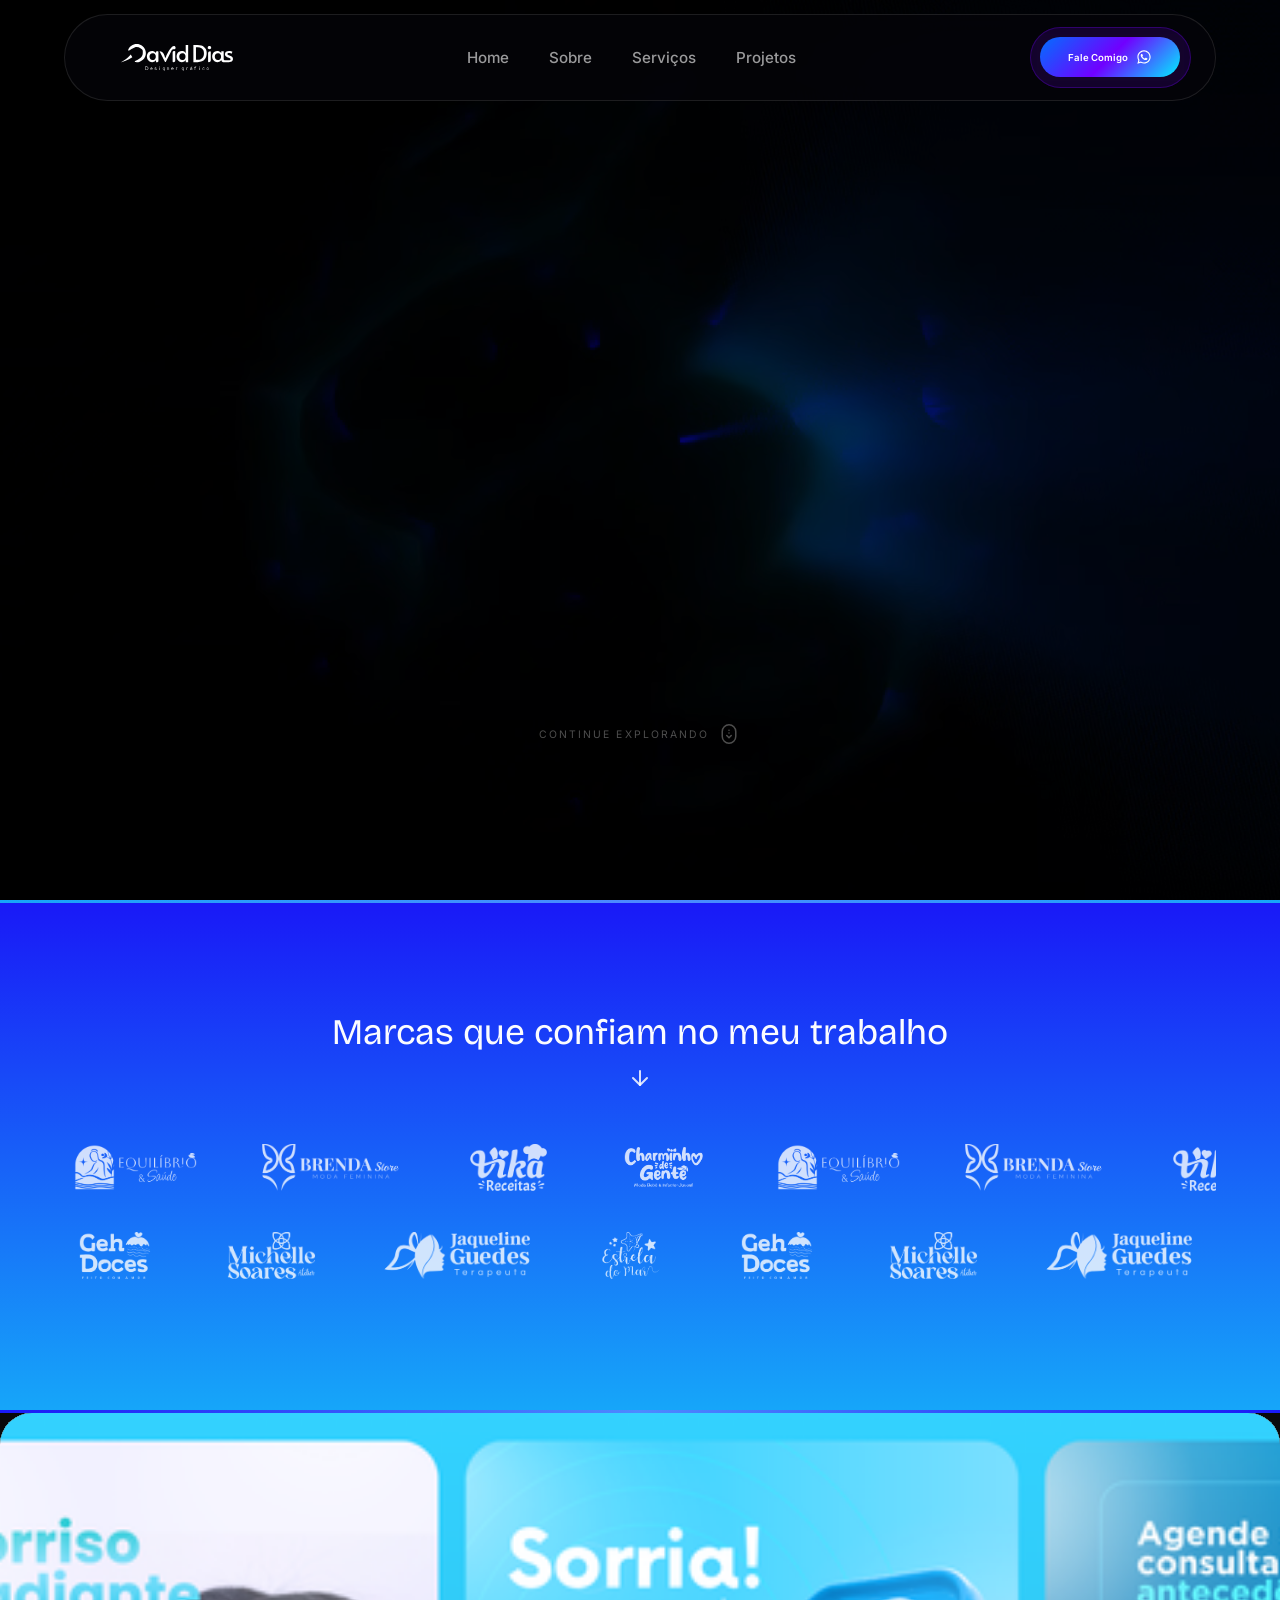
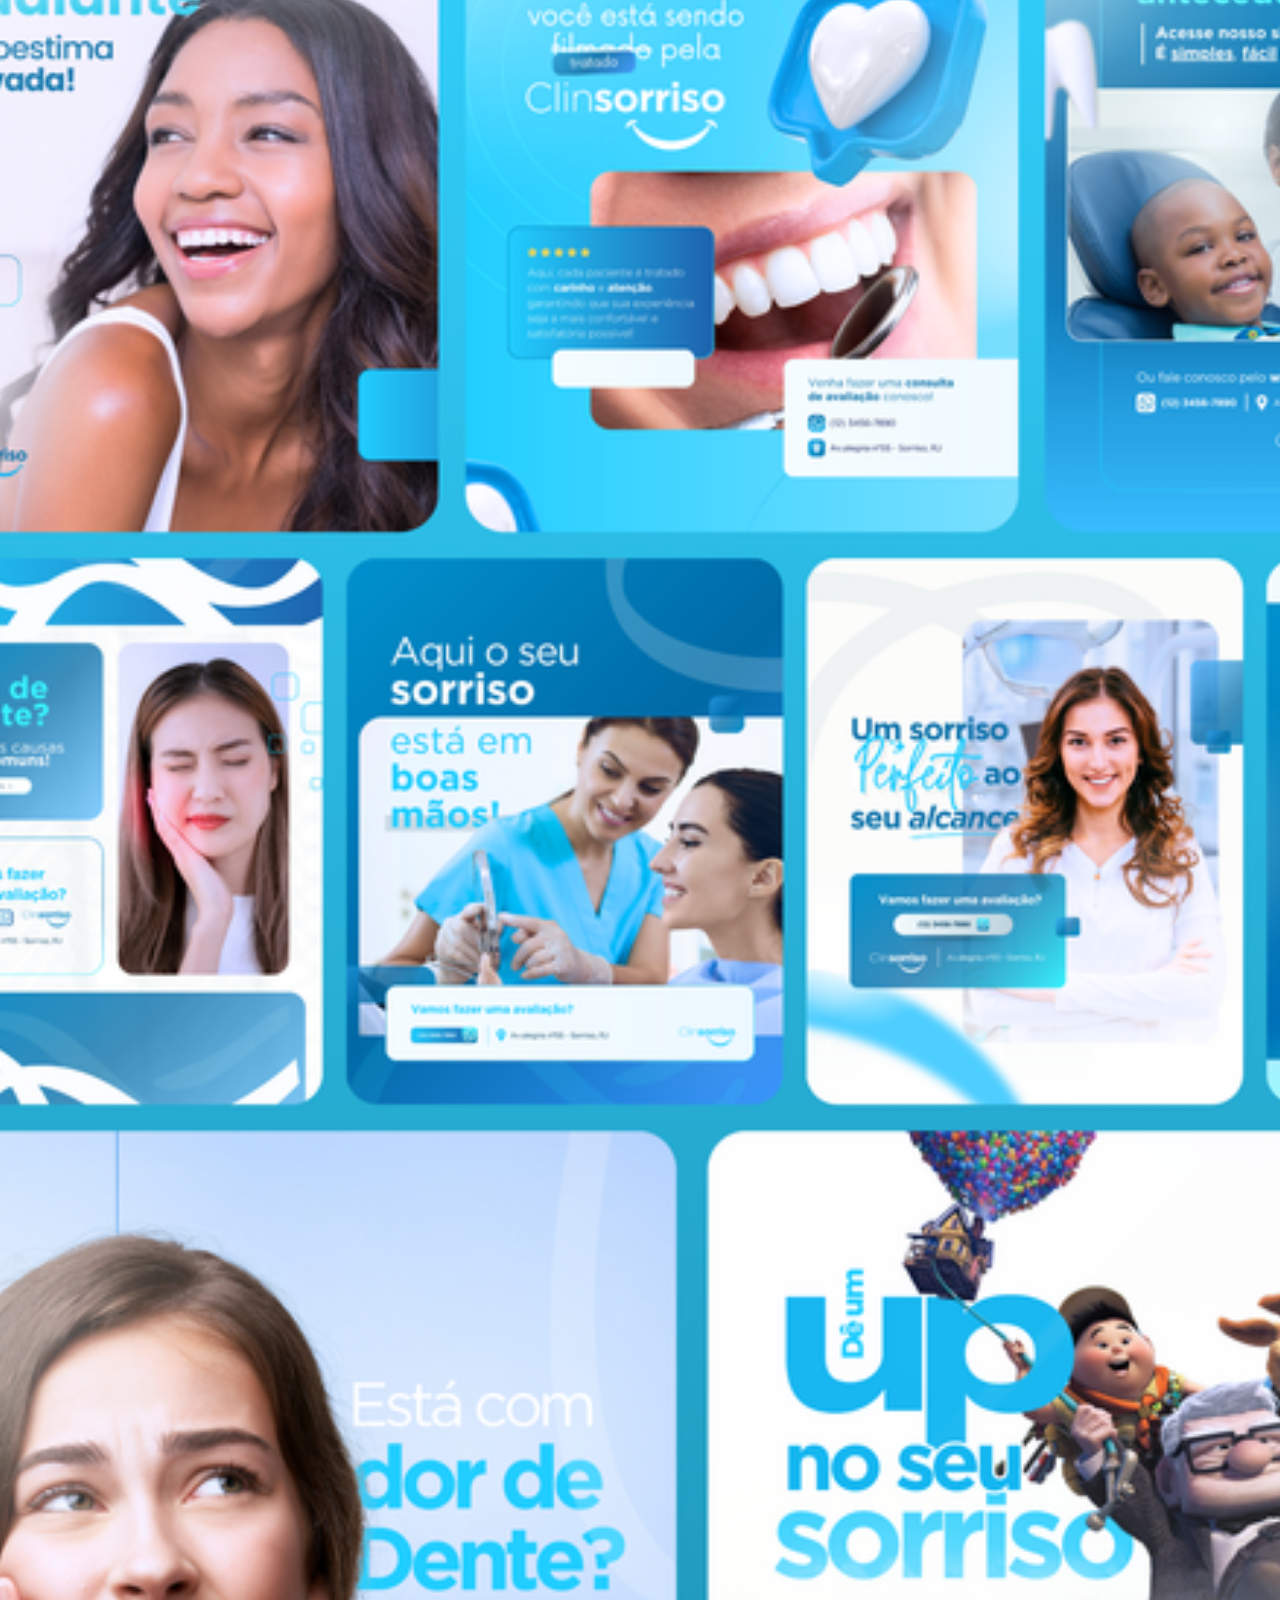
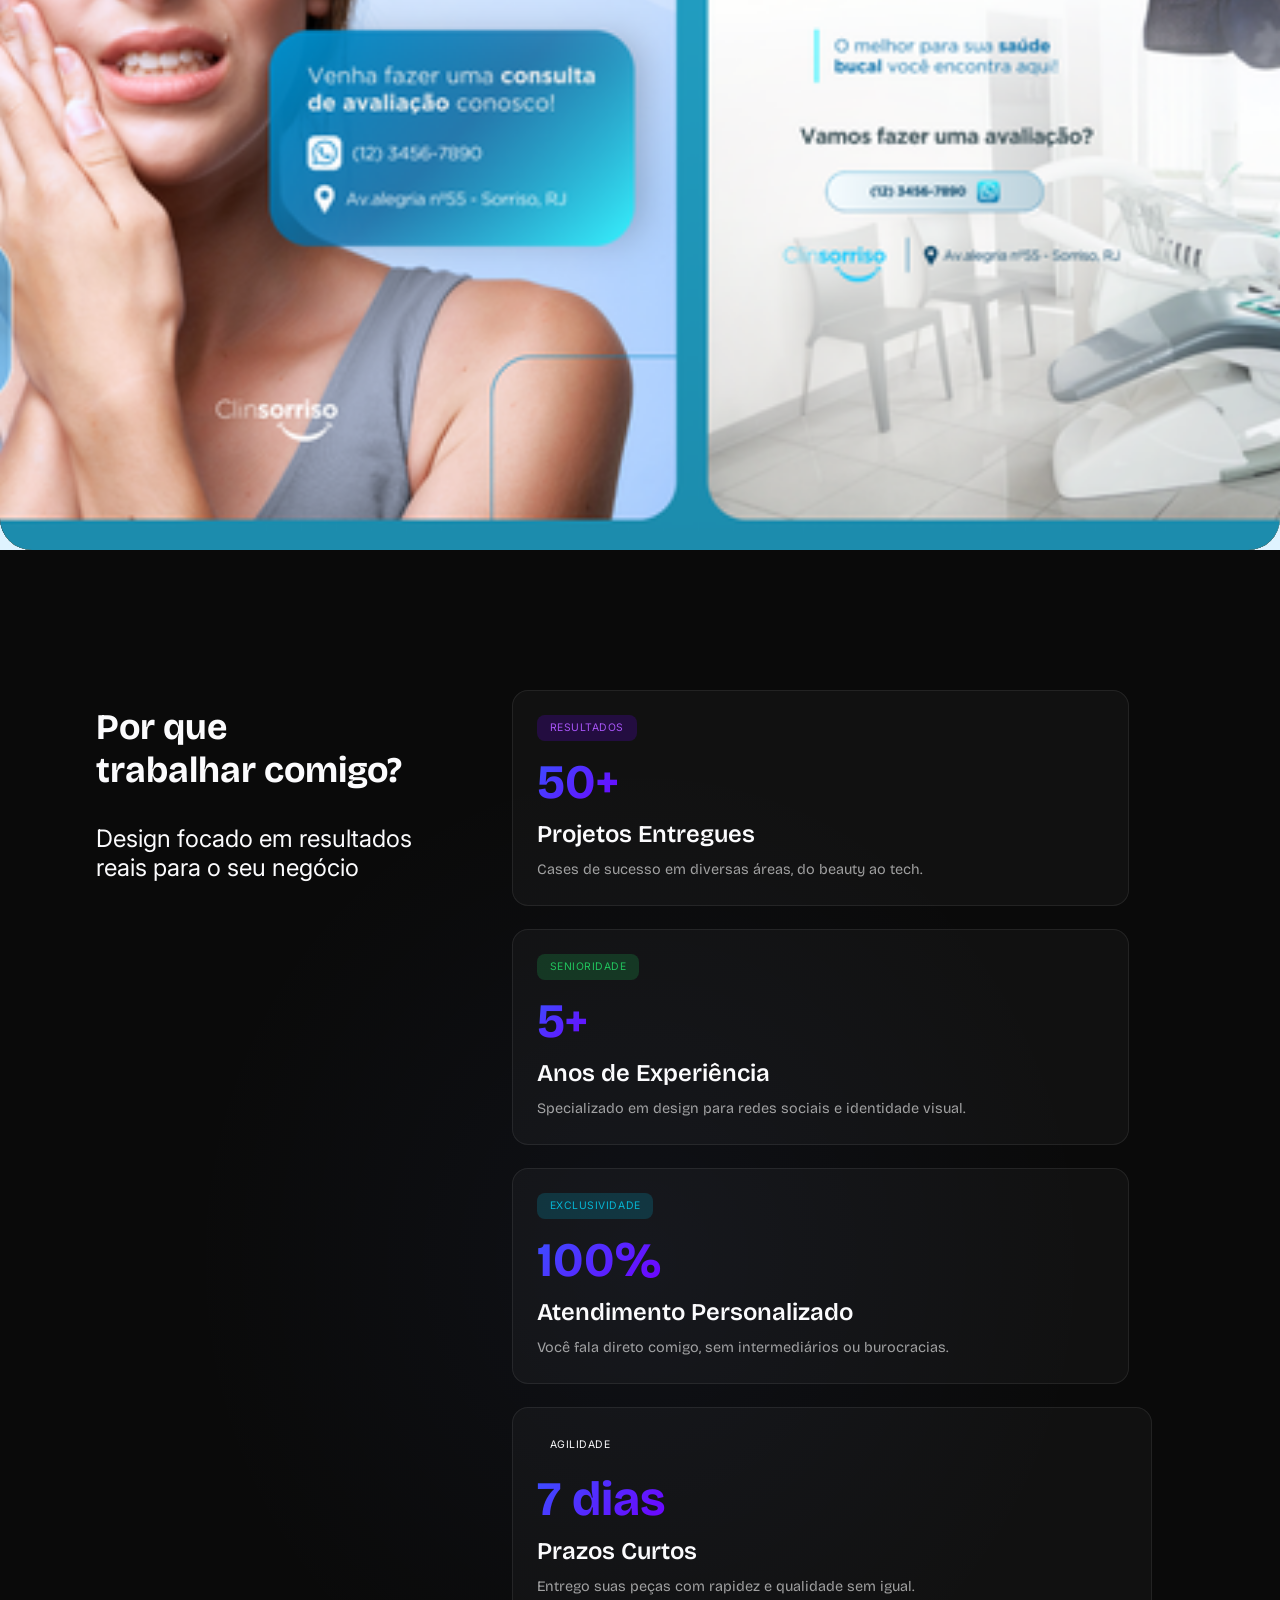
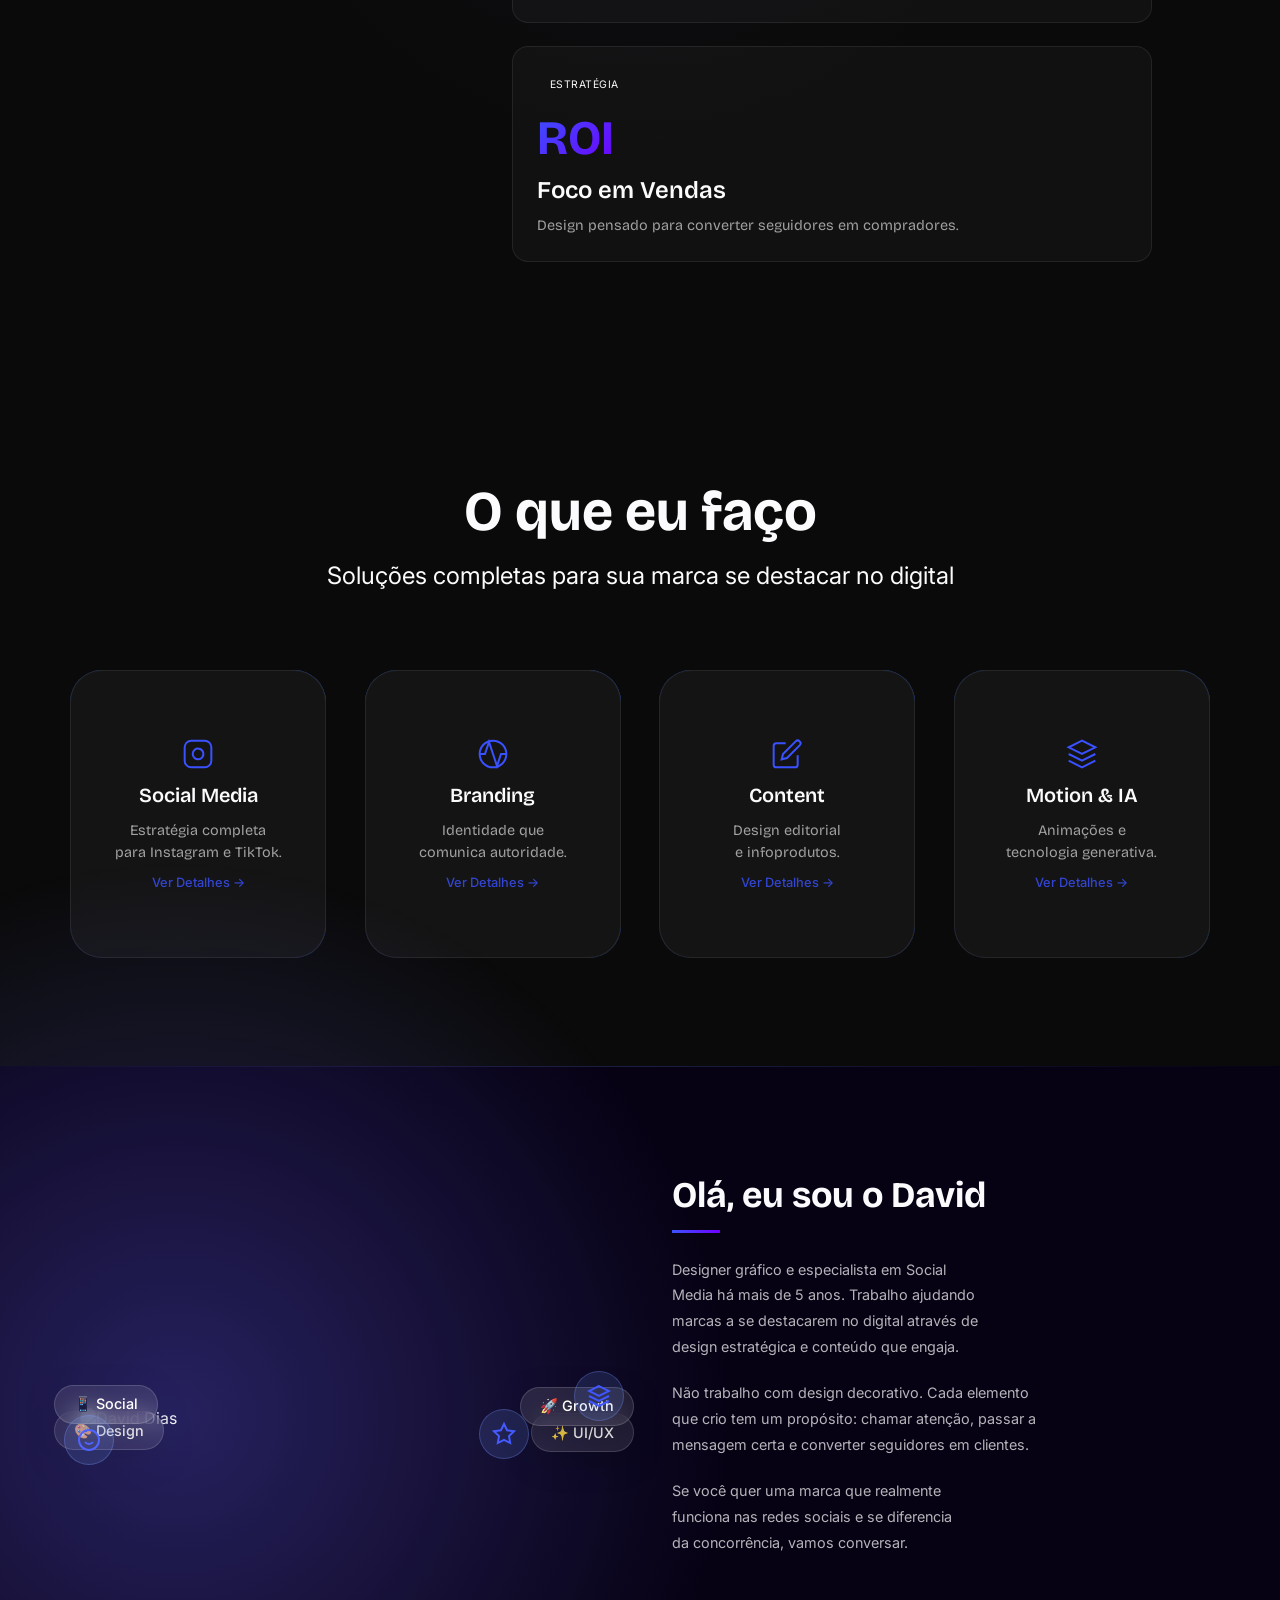
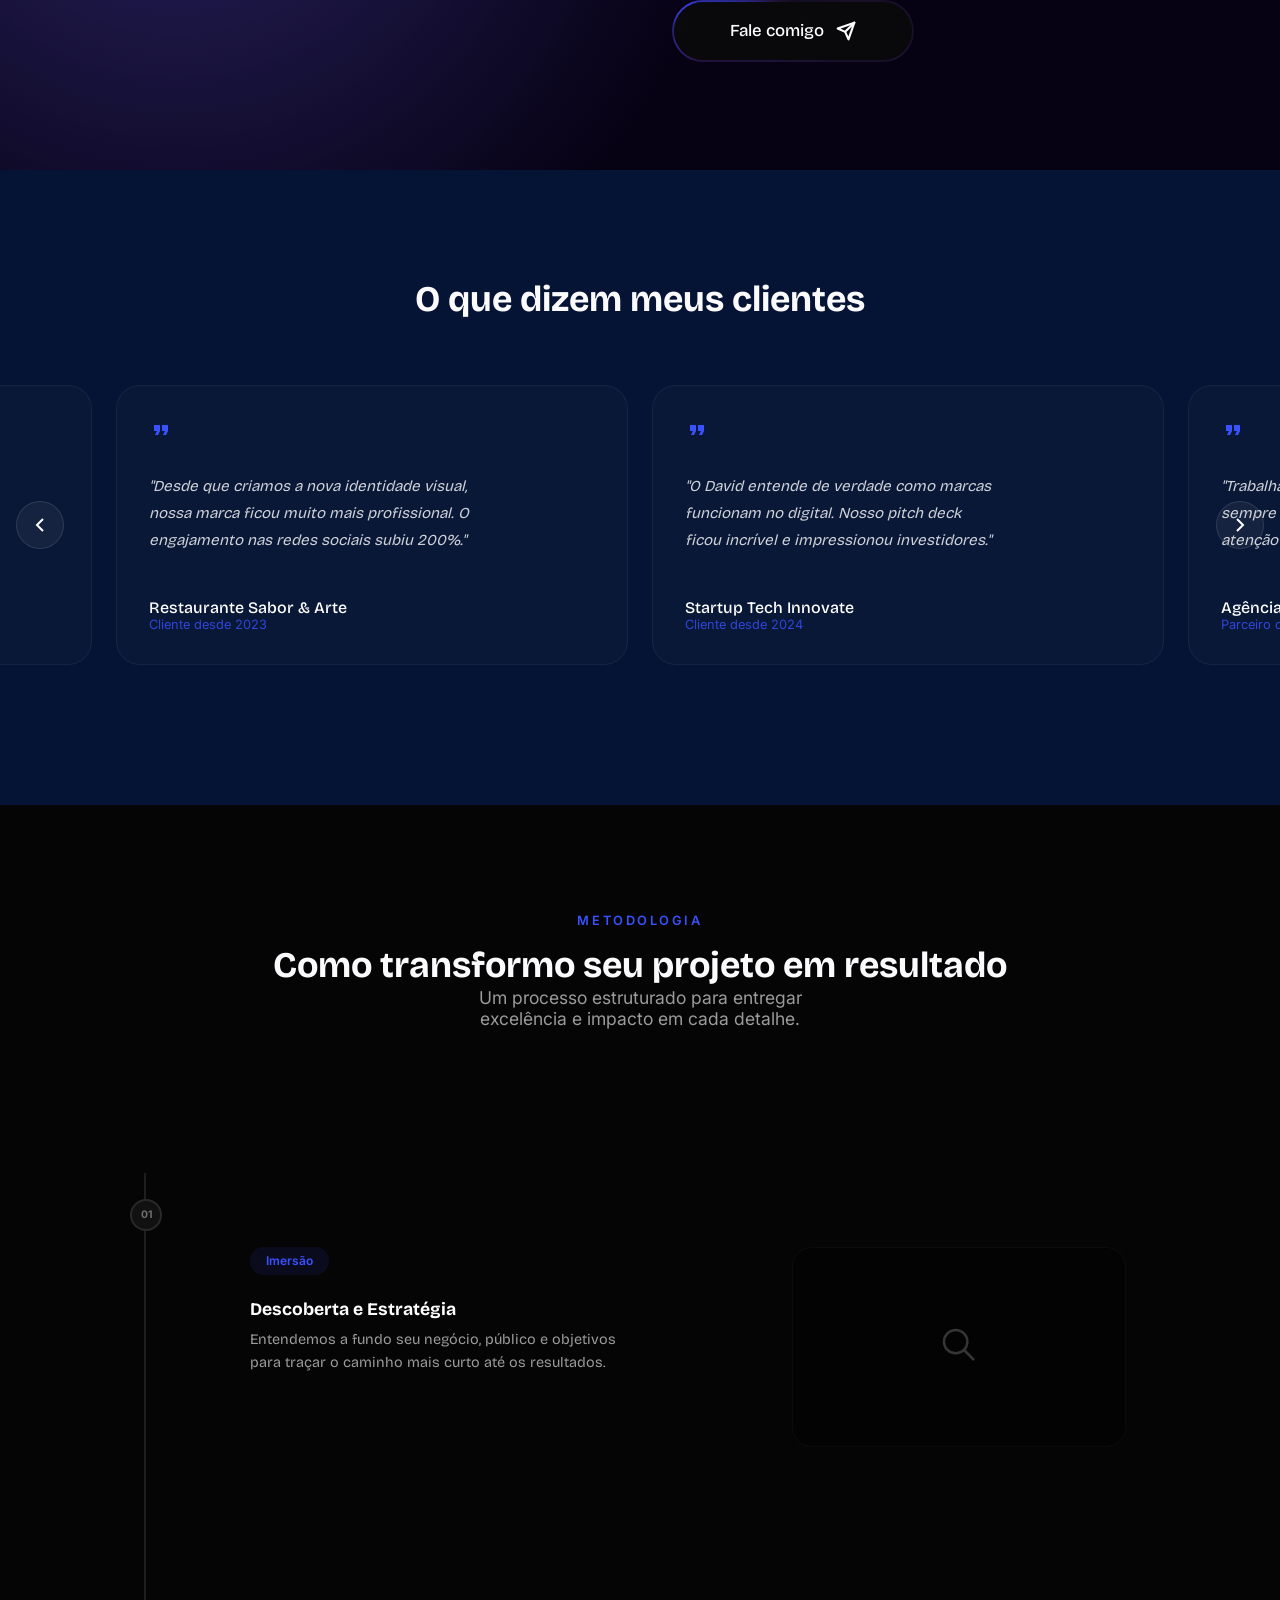
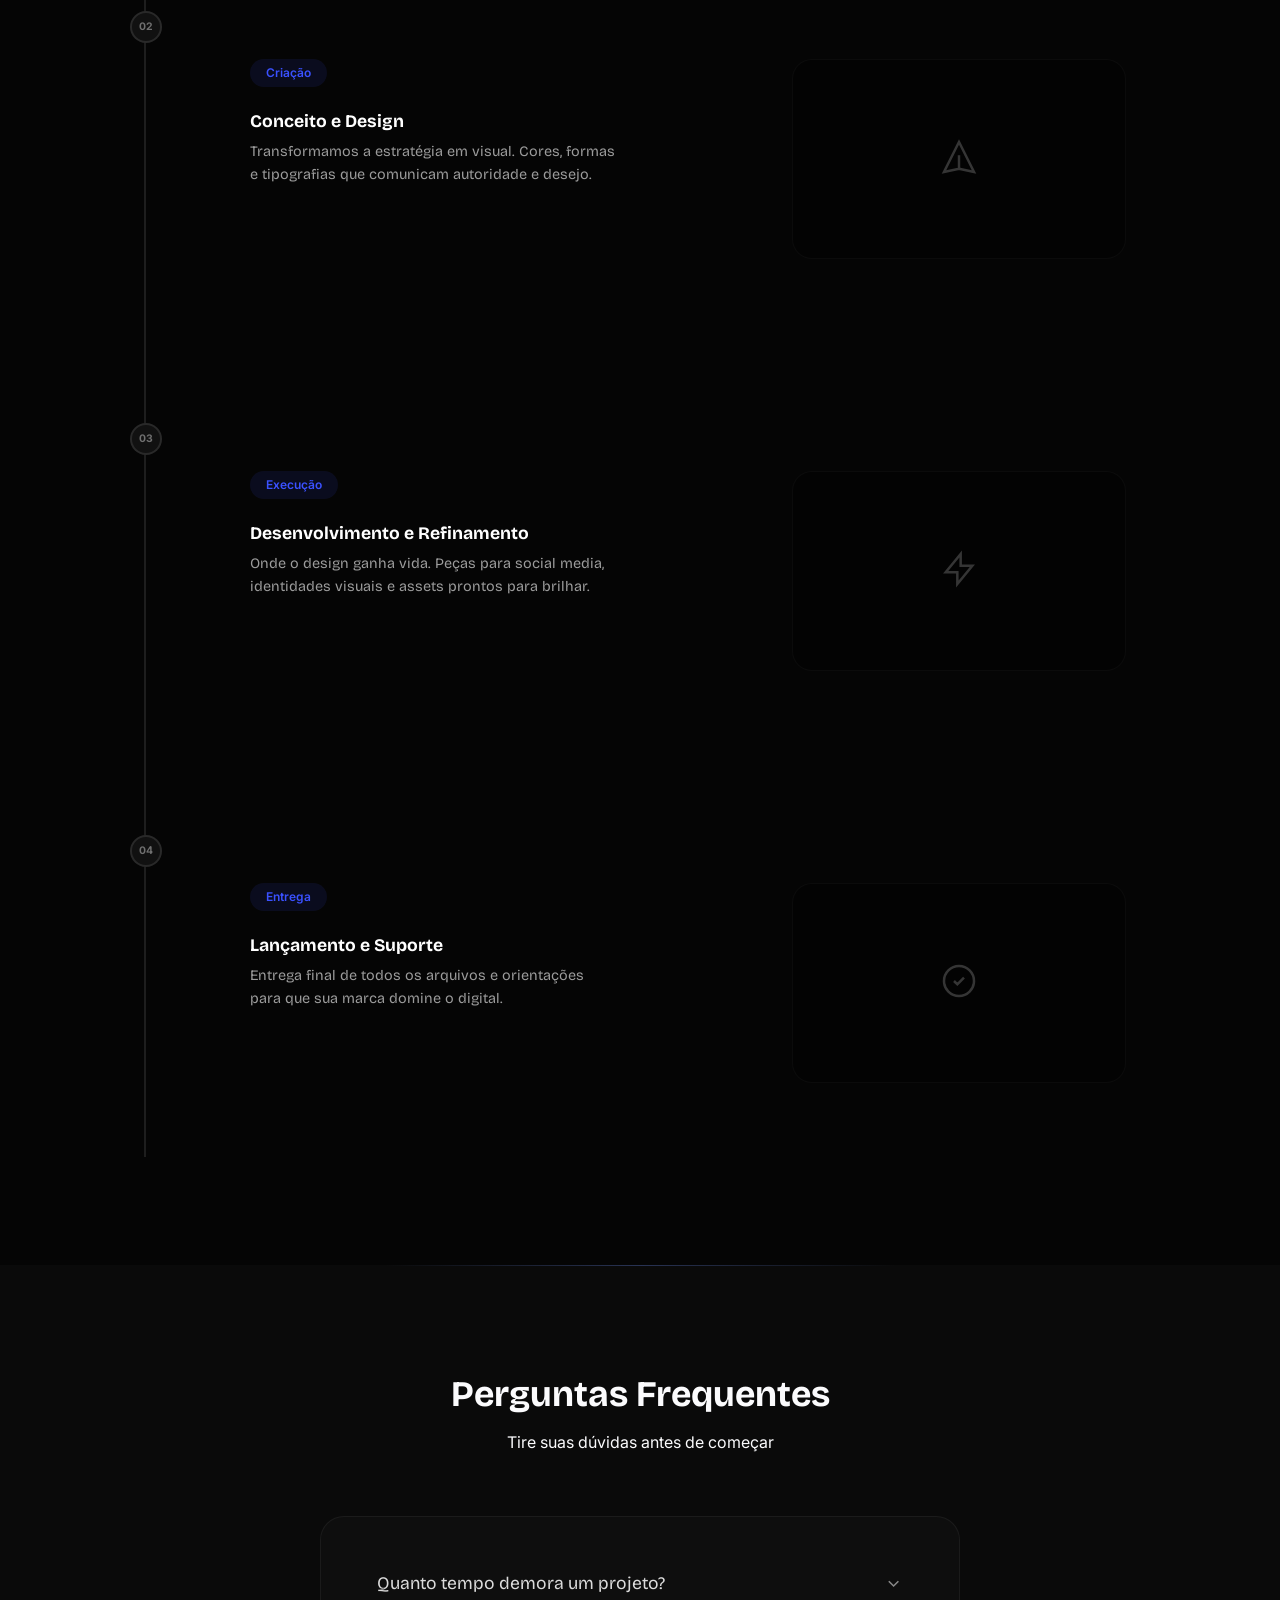
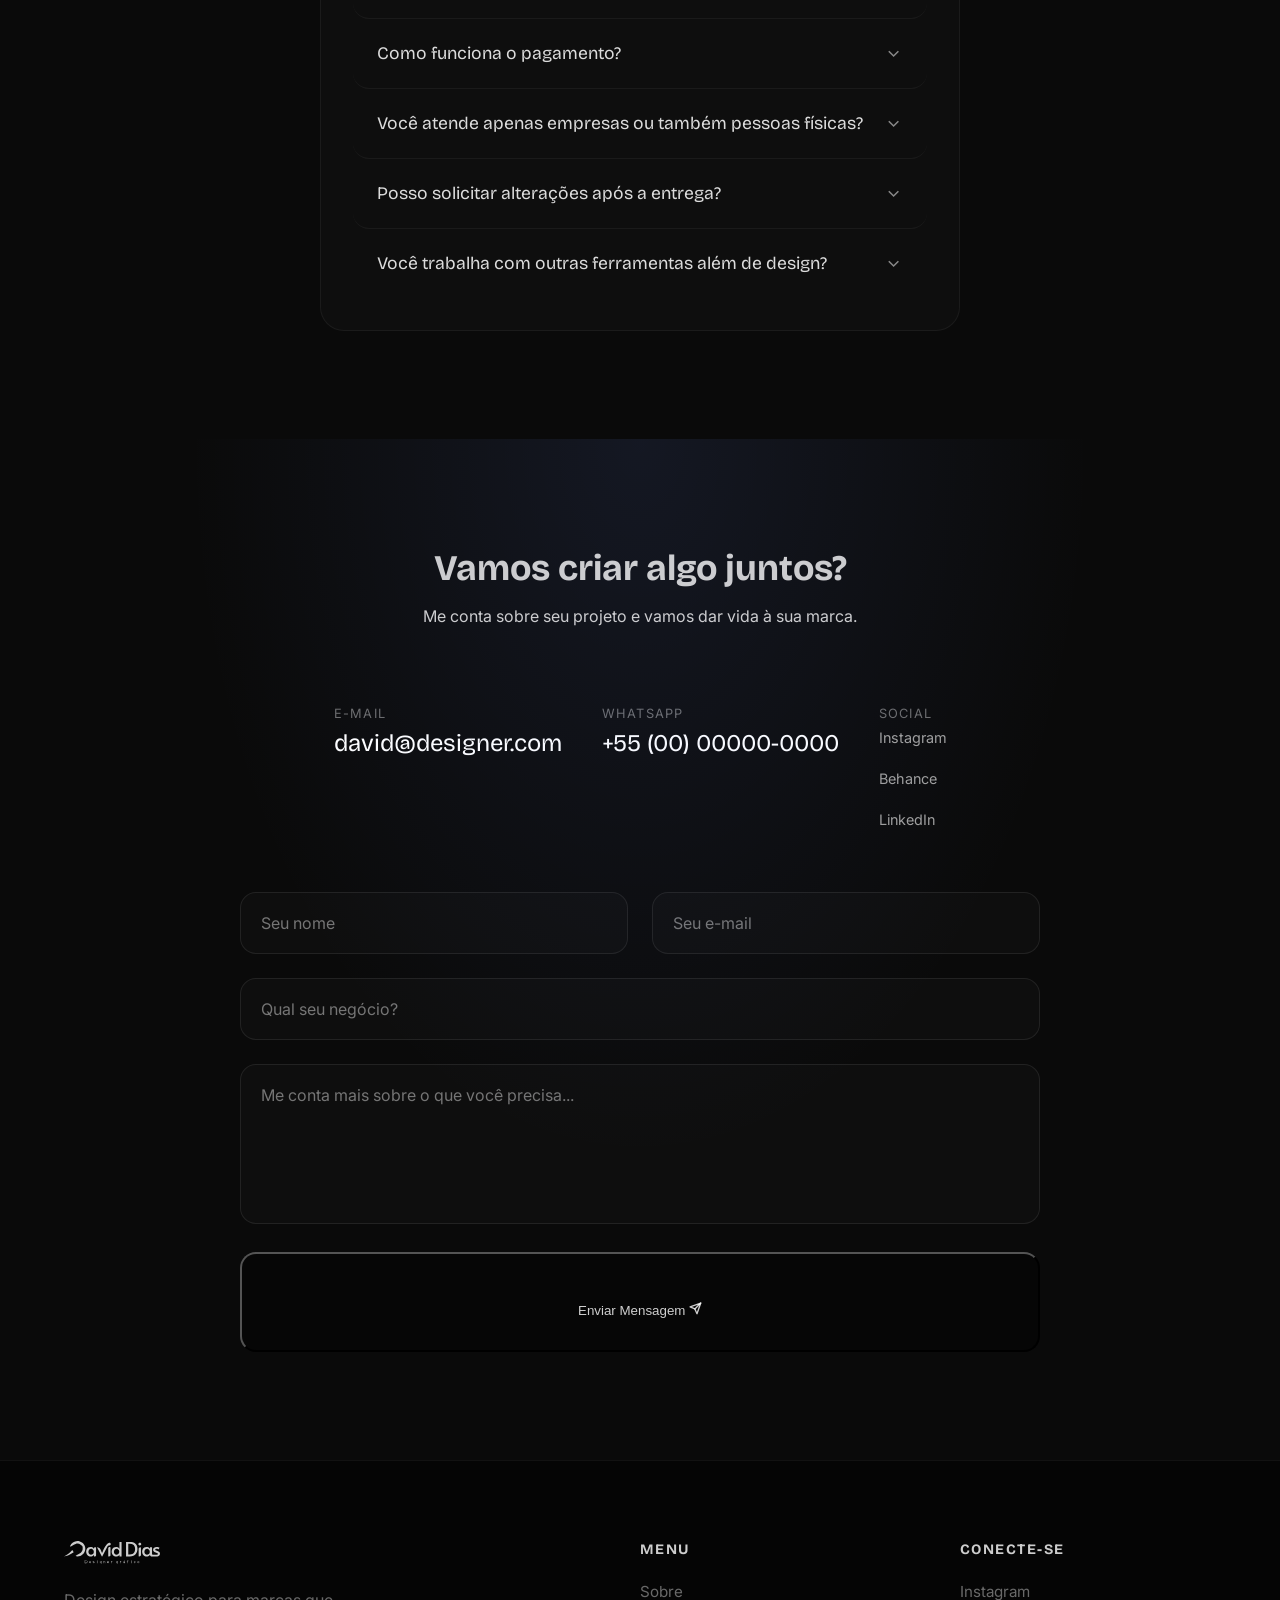
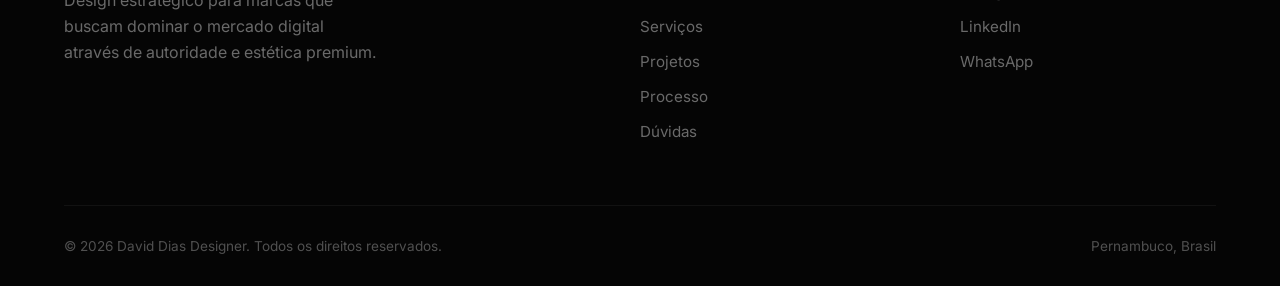
==== commit 43dfb6e2: "feat: redesign the process section with a vertical timeline and update GSAP menu animation logic." ====
--- a/index.html
+++ b/index.html
@@ -885,82 +885,112 @@
         </div>
     </section>
 
-    <!-- Seção Processos -->
     <section class="processo" id="process">
         <header class="processo-cabecalho reveal reveal-delay-1">
-            <h2 class="section-title font-serif">Como funciona meu método</h2>
-            <p class="section-subtitle">Um processo estruturado para entregar resultados consistentes</p>
+            <span class="processo-subtitle">Metodologia</span>
+            <h2 class="section-title">Como transformo seu projeto em resultado</h2>
+            <p class="processo-intro">Um processo estruturado para entregar excelência e impacto em cada detalhe.</p>
         </header>
-        <div class="processo-timeline">
-            <!-- Step 1 -->
-            <div class="processo-row">
-                <div class="processo-circle-wrapper">
-                    <div class="processo-circle active">
-                        <svg width="20" height="20" viewBox="0 0 24 24" fill="none" stroke="currentColor" stroke-width="2">
-                            <circle cx="11" cy="11" r="8"></circle>
-                            <path d="m21 21-4.35-4.35"></path>
-                        </svg>
-                    </div>
-                </div>
-                <div class="processo-item">
-                    <div class="processo-step-tag">Step 1</div>
-                    <div class="processo-card-content">
-                        <h3 class="processo-card-title">Descobrimento</h3>
-                        <p class="processo-card-text">Entendo seu negócio, objetivos e público-alvo. Analiso sua marca atual e identifico oportunidades de crescimento.</p>
-                    </div>
-                </div>
-            </div>
-            <!-- Step 2 -->
-            <div class="processo-row">
-                <div class="processo-circle-wrapper">
-                    <div class="processo-circle">
-                        <svg width="20" height="20" viewBox="0 0 24 24" fill="none" stroke="currentColor" stroke-width="2">
-                            <path d="M12 2L2 7l10 5 10-5-10-5zM2 17l10 5 10-5M2 12l10 5 10-5"></path>
-                        </svg>
-                    </div>
-                </div>
-                <div class="processo-item">
-                    <div class="processo-step-tag">Step 2</div>
-                    <div class="processo-card-content">
-                        <h3 class="processo-card-title">Estratégia</h3>
-                        <p class="processo-card-text">Criei o roadmap visual com direção estratégica. Definimos paleta, tipografia e tom de comunicação.</p>
-                    </div>
-                </div>
-            </div>
-            <!-- Step 3 -->
-            <div class="processo-row">
-                <div class="processo-circle-wrapper">
-                    <div class="processo-circle">
-                        <svg width="20" height="20" viewBox="0 0 24 24" fill="none" stroke="currentColor" stroke-width="2">
-                            <path d="M12 2L2 7l10 5 10-5-10-5zM2 17l10 5 10-5M2 12l10 5 10-5"></path>
-                        </svg>
-                    </div>
-                </div>
-                <div class="processo-item">
-                    <div class="processo-step-tag">Step 3</div>
-                    <div class="processo-card-content">
-                        <h3 class="processo-card-title">Criação</h3>
-                        <p class="processo-card-text">Desenvolvo as peças de design com atenção aos detalhes. Entrego mockups, protótipos e especificações.</p>
-                    </div>
-                </div>
-            </div>
-            <!-- Step 4 -->
-            <div class="processo-row">
-                <div class="processo-circle-wrapper">
-                    <div class="processo-circle">
-                        <svg width="20" height="20" viewBox="0 0 24 24" fill="none" stroke="currentColor" stroke-width="2">
-                            <path d="M22 11.08V12a10 10 0 1 1-5.93-9.14"></path>
-                            <polyline points="22 4 12 14.01 9 11.01"></polyline>
-                        </svg>
-                    </div>
-                </div>
-                <div class="processo-item">
-                    <div class="processo-step-tag">Step 4</div>
-                    <div class="processo-card-content">
-                        <h3 class="processo-card-title">Entrega</h3>
-                        <p class="processo-card-text">Entrego todos os arquivos organizados e prontos para uso. Guia de marca completo para futuras aplicações.</p>
-                    </div>
-                </div>
+
+        <div class="processo-container">
+            <div class="processo-steps">
+                <!-- Linha de Progresso Vertical -->
+                <div class="processo-vertical-line">
+                    <div class="line-bg"></div>
+                    <div class="line-progress" id="process-progress"></div>
+                </div>
+
+                <!-- Passo 01 -->
+                <article class="processo-step" data-step="1">
+                    <div class="processo-marker-container">
+                        <div class="processo-marker">
+                            <span class="marker-number">01</span>
+                        </div>
+                    </div>
+                    <div class="processo-content">
+                        <div class="processo-text">
+                            <span class="step-tag">Imersão</span>
+                            <h3 class="step-title">Descoberta e Estratégia</h3>
+                            <p class="step-desc">Entendemos a fundo seu negócio, público e objetivos para traçar o caminho mais curto até os resultados.</p>
+                        </div>
+                        <div class="processo-visual">
+                            <div class="visual-placeholder">
+                                <svg width="40" height="40" viewBox="0 0 24 24" fill="none" stroke="currentColor" stroke-width="1.5">
+                                    <path d="M21 21l-6-6m2-5a7 7 0 11-14 0 7 7 0 0114 0z"/>
+                                </svg>
+                            </div>
+                        </div>
+                    </div>
+                </article>
+
+                <!-- Passo 02 -->
+                <article class="processo-step" data-step="2">
+                    <div class="processo-marker-container">
+                        <div class="processo-marker">
+                            <span class="marker-number">02</span>
+                        </div>
+                    </div>
+                    <div class="processo-content">
+                        <div class="processo-text">
+                            <span class="step-tag">Criação</span>
+                            <h3 class="step-title">Conceito e Design</h3>
+                            <p class="step-desc">Transformamos a estratégia em visual. Cores, formas e tipografias que comunicam autoridade e desejo.</p>
+                        </div>
+                        <div class="processo-visual">
+                            <div class="visual-placeholder">
+                                <svg width="40" height="40" viewBox="0 0 24 24" fill="none" stroke="currentColor" stroke-width="1.5">
+                                    <path d="M12 19l9 2-9-18-9 18 9-2zm0 0v-8"/>
+                                </svg>
+                            </div>
+                        </div>
+                    </div>
+                </article>
+
+                <!-- Passo 03 -->
+                <article class="processo-step" data-step="3">
+                    <div class="processo-marker-container">
+                        <div class="processo-marker">
+                            <span class="marker-number">03</span>
+                        </div>
+                    </div>
+                    <div class="processo-content">
+                        <div class="processo-text">
+                            <span class="step-tag">Execução</span>
+                            <h3 class="step-title">Desenvolvimento e Refinamento</h3>
+                            <p class="step-desc">Onde o design ganha vida. Peças para social media, identidades visuais e assets prontos para brilhar.</p>
+                        </div>
+                        <div class="processo-visual">
+                            <div class="visual-placeholder">
+                                <svg width="40" height="40" viewBox="0 0 24 24" fill="none" stroke="currentColor" stroke-width="1.5">
+                                    <path d="M13 10V3L4 14h7v7l9-11h-7z"/>
+                                </svg>
+                            </div>
+                        </div>
+                    </div>
+                </article>
+
+                <!-- Passo 04 -->
+                <article class="processo-step" data-step="4">
+                    <div class="processo-marker-container">
+                        <div class="processo-marker">
+                            <span class="marker-number">04</span>
+                        </div>
+                    </div>
+                    <div class="processo-content">
+                        <div class="processo-text">
+                            <span class="step-tag">Entrega</span>
+                            <h3 class="step-title">Lançamento e Suporte</h3>
+                            <p class="step-desc">Entrega final de todos os arquivos e orientações para que sua marca domine o digital.</p>
+                        </div>
+                        <div class="processo-visual">
+                            <div class="visual-placeholder">
+                                <svg width="40" height="40" viewBox="0 0 24 24" fill="none" stroke="currentColor" stroke-width="1.5">
+                                    <path d="M9 12l2 2 4-4m6 2a9 9 0 11-18 0 9 9 0 0118 0z"/>
+                                </svg>
+                            </div>
+                        </div>
+                    </div>
+                </article>
             </div>
         </div>
     </section>
--- a/style.css
+++ b/style.css
@@ -98,22 +98,34 @@
 h1,
 h2,
 h3,
+h4,
 .section-title,
 .section-subtitle,
 .pagina-inicial-titulo,
+.pagina-inicial-subtitulo,
 .faixas-title,
 .projeto-titulo,
 .step-title,
 .pergunta-pergunta,
 .por-que-eu-descricao,
+.por-que-eu-titulo,
 .servico-descricao,
+.servico-titulo,
 .testimonial-text,
-.step-desc {
+.author-name,
+.step-desc,
+.sobre-texto,
+.processo-card-title,
+.processo-card-text,
+.rodape-tagline,
+.contact-header,
+.info-link,
+.pergunta-resposta p {
     text-wrap: balance;
 }
 
 p {
-    text-wrap: pretty;
+    text-wrap: balance;
 }
 
 /* ============================================
@@ -257,34 +269,32 @@
 
 /* camada interna */
 .btn-premium::after {
-  content: "";
-  position: absolute;
-  inset: 2px;
-  border-radius: 4rem;
-  background: #0f0f0f;
+    content: "";
+    position: absolute;
+    inset: 2px;
+    border-radius: 4rem;
+    background: #0f0f0f;
 }
 
 /* borda animada */
 .btn-premium::before {
-  content: "";
-  position: absolute;
-  inset: 0;
-  filter: blur(2px);
-  background: conic-gradient(
-  from 0deg,
-  transparent 0%,
-  rgba(124,58,237,0.2) 70%,
-  #3a3ded 80%,
-  rgba(124,58,237,0.2) 90%,
-  transparent 100%
-);
-  animation: spin 8s linear infinite;
+    content: "";
+    position: absolute;
+    inset: 0;
+    filter: blur(2px);
+    background: conic-gradient(from 0deg,
+            transparent 0%,
+            rgba(124, 58, 237, 0.2) 70%,
+            #3a3ded 80%,
+            rgba(124, 58, 237, 0.2) 90%,
+            transparent 100%);
+    animation: spin 8s linear infinite;
 }
 
 @keyframes spin {
-  to {
-    transform: rotate(calc(360deg * 2));
-  }
+    to {
+        transform: rotate(calc(360deg * 2));
+    }
 }
 
 
@@ -438,8 +448,22 @@
 
 .indicador-rolar p {
     font-size: 0.65rem;
-    text-transform: uppercase ease-in;
+    text-transform: uppercase;
     letter-spacing: 0.2em;
+}
+
+@keyframes scroll-float {
+
+    0%,
+    100% {
+        transform: translateY(0);
+        opacity: 0.3;
+    }
+
+    50% {
+        transform: translateY(-10px);
+        opacity: 0.6;
+    }
 }
 
 @keyframes uppercase {
@@ -457,7 +481,7 @@
    ============================================ */
 .faixas-container {
     position: sticky;
-    width: 100vw;
+    width: 100%;
     top: 0;
     z-index: 1;
     padding: var(--section-padding-y) var(--section-padding-x);
@@ -686,21 +710,6 @@
 .conteudo-categoria[data-category="identidade-visual"] .projeto-cartao:nth-child(4n+5) {
     grid-column: span 12;
     grid-row: span 2;
-}
-
-.projeto-cartao {
-    position: relative;
-    width: 100%;
-    height: 100%;
-    background: rgba(255, 255, 255, 0.03);
-    border: 1px solid rgba(255, 255, 255, 0.08);
-    border-radius: 2rem;
-    overflow: hidden;
-    cursor: pointer;
-    transform-style: preserve-3d;
-    opacity: 0;
-    transform: rotateX(15deg) translateZ(-50px) translateY(30px);
-    transition: all 0.8s cubic-bezier(0.16, 1, 0.3, 1);
 }
 
 .projeto-cartao.visible {
@@ -1280,7 +1289,7 @@
     justify-content: center;
     align-items: center;
     gap: 2rem;
-    width: 100vw;
+    width: 100%;
     z-index: 20;
     padding: var(--section-padding-y) 0;
     background: #051434;
@@ -1397,151 +1406,243 @@
 }
 
 /* ============================================
-   PROCESS
+   PROCESS (Orbix Style)
    ============================================ */
 .processo {
     position: relative;
-    z-index: 20;
+    display: flex;
+    flex-direction: column;
+    justify-content: center;
+    align-items: center;
     padding: var(--section-padding-y) var(--section-padding-x);
-    background: #0a0a0a;
+    background: #050505;
     overflow: visible;
-    perspective: 1500px;
-}
-
-.processo::before {
-    content: '';
-    position: absolute;
-    top: 50%;
-    left: 50%;
-    transform: translate(-50%, -50%);
-    width: 100vmax;
-    height: 100vmax;
-    background: radial-gradient(circle, rgba(112, 0, 255, 0.08) 0%, transparent 70%);
-    pointer-events: none;
+    z-index: 99;
 }
 
 .processo-cabecalho {
     text-align: center;
     margin-bottom: 4rem;
-    max-width: 45rem;
-    margin-left: auto;
-    margin-right: auto;
-}
-
-.processo-timeline {
-    display: flex;
-    justify-content: center;
-    align-items: center;
-    flex-flow: column;
-    gap: 3rem;
-    width: 65rem;
-    margin: 0 auto;
-    position: relative;
-    padding: 4rem 0;
-}
-
-.processo-row {
-    width: 70vw;
-    display: flex;
-    flex-direction: row;
-    gap: 3rem;
-    align-items: center;
-    justify-content: center;
-}
-
-.processo-left-space {
-    text-align: right;
-    padding-right: 1.5rem;
-}
-
-.processo-step-tag {
-    font-size: 0.7rem;
+}
+
+.processo-subtitle {
+    display: block;
+    font-size: 0.8rem;
     font-weight: 600;
     color: var(--cyan);
     text-transform: uppercase;
-    letter-spacing: 0.15em;
-    margin-bottom: 0.5rem;
-    margin-top: 0.25rem;
-}
-
-.processo-step-title {
+    letter-spacing: 0.2em;
+    margin-bottom: 1rem;
+}
+
+.processo-intro {
+    font-size: 1.1rem;
+    color: rgba(255, 255, 255, 0.6);
+    max-width: 30rem;
+    margin: 0 auto;
+}
+
+.processo-container {
+    position: relative;
+    display: flex;
+    max-width: 70rem;
+    margin: 5rem auto 0;
+    padding-left: 4rem;
+    min-height: 200px;
+}
+
+.processo-steps {
+    position: relative;
+    display: flex;
+    flex-direction: column;
+    gap: 4rem;
+    padding-left: 2rem;
+}
+
+.processo-vertical-line {
+    position: absolute;
+    left: 0;
+    top: 0;
+    bottom: 0;
+    width: 2px;
+    z-index: 1;
+}
+
+.line-bg {
+    position: absolute;
+    inset: 0;
+    background: rgba(255, 255, 255, 0.1);
+    z-index: 1;
+}
+
+.line-progress {
+    position: absolute;
+    top: 50%;
+    bottom: 50%;
+    left: 0;
+    width: 100%;
+    height: 0%;
+    background: linear-gradient(to bottom, var(--cyan), var(--purple));
+    box-shadow: 0 0 15px var(--cyan);
+    z-index: 2;
+}
+
+.processo-step {
+    position: relative;
+    display: flex;
+    gap: 3rem;
+    align-items: flex-start;
+    padding: 1.5rem;
+    border-radius: 1rem;
+    border: 2px solid transparent;
+    transition: all 0.4s ease;
+}
+
+.processo-step.active {
+    background: #fff;
+    border-color: rgba(58, 81, 255, 0.3);
+    box-shadow: 0 0 30px rgba(58, 81, 255, 0.15);
+}
+
+.processo-step.active .processo-content .processo-text,
+.processo-step.active .step-tag,
+.processo-step.active .step-title,
+.processo-step.active .step-desc {
+    color: #111;
+}
+
+.processo-marker-container {
+    position: absolute;
+    left: -4rem;
+    width: 4rem;
+    display: flex;
+    justify-content: center;
+}
+
+.processo-marker {
+    width: 2rem;
+    height: 2rem;
+    background: #111;
+    border: 2px solid rgba(255, 255, 255, 0.1);
+    border-radius: 50%;
+    display: flex;
+    align-items: center;
+    justify-content: center;
+    z-index: 5;
+    transition: all 0.4s ease;
+}
+
+.processo-step.active .processo-marker {
+    background: #111;
+    border-color: #111;
+    box-shadow: 0 0 20px rgba(58, 81, 255, 0.3);
+    color: #fff;
+}
+
+
+.marker-number {
+    font-size: 0.65rem;
+    font-weight: 700;
+    color: rgba(255, 255, 255, 0.4);
+}
+
+.processo-step.active .marker-number {
+    color: #fff;
+}
+
+.processo-content {
+    flex: 1;
+    display: grid;
+    grid-template-columns: 1.2fr 0.8fr;
+    gap: 2.5rem;
+    padding: 3rem;
+    transition: all 0.5s ease;
+}
+
+.processo-step.active .processo-content {
+    transform: translateX(10px);
+}
+
+.step-tag {
+    display: inline-block;
+    padding: 0.4rem 1rem;
+    background: rgba(58, 81, 255, 0.1);
+    color: var(--cyan);
+    border-radius: 99rem;
+    font-size: 0.75rem;
+    font-weight: 600;
+    margin-bottom: 1.5rem;
+    transition: all 0.4s ease;
+}
+
+.step-title {
     font-family: var(--font-heading);
-    font-size: 1.25rem;
+    font-size: 2.25rem;
     font-weight: 700;
     color: #fff;
-}
-
-.processo-circle-wrapper {
-    display: flex;
+    margin-bottom: 1rem;
+    line-height: 1.2;
+    transition: all 0.4s ease;
+}
+
+.step-desc {
+    font-size: 1.1rem;
+    color: rgba(255, 255, 255, 0.6);
+    line-height: 1.6;
+    transition: all 0.4s ease;
+}
+
+.processo-step.active .step-tag {
+    background: rgba(0, 0, 0, 0.1);
+    color: #111;
+}
+
+.processo-step.active .step-title,
+.processo-step.active .step-desc {
+    color: #111;
+}
+
+.processo-visual {
+    background: rgba(0, 0, 0, 0.3);
+    border-radius: 1.25rem;
+    display: flex;
+    align-items: center;
     justify-content: center;
-    padding-top: 0.25rem;
-    z-index: 10;
-}
-
-.processo-circle {
-    width: 40px;
-    height: 40px;
-    border-radius: 50%;
-    background: #e0e0e0;
-    display: flex;
-    align-items: center;
-    justify-content: center;
-    color: #e3e3e3;
-    transition: all 0.6s ease;
-}
-
-.processo-circle.active {
-    background: var(--cyan);
-    color: #d3d3d3;
-    box-shadow: 0 0 25px var(--cyan);
-}
-
-.processo-item {
-    background: rgba(255, 255, 255, 0.03);
-    width: 60vw;
-    min-width: 50vw;
-    border: 1px solid rgba(255, 255, 255, 0.08);
-    border-radius: 1rem;
-    padding: 1.25rem 1.5rem;
-    box-shadow: 0 8px 30px rgba(0, 0, 0, 0.12);
-    transition: all 0.6s ease;
-    will-change: transform;
-}
-
-.processo-card-content {
-    text-align: left;
-}
-
-.processo-card-title {
-    font-family: var(--font-heading);
-    font-size: 2rem;
-    font-weight: 700;
-    color: #ffffff;
-    margin-bottom: 0.5rem;
-}
-
-.processo-card-text {
-    font-size: 1rem;
-    color: rgba(255, 255, 255, 0.7);
-    line-height: 1.6;
-}
-
-/* Responsivo */
-
-/* Limpeza de estilos antigos não usados */
-.processo-timeline::before,
-.processo-progress-line,
-.processo-step,
-.step-marker,
-.step-number,
-.step-content,
-.step-content:hover,
-.step-title,
-.step-desc {
-    display: none !important;
-}
-
-/* Fim dos estilos de processo antigos */
+    border: 1px solid rgba(255, 255, 255, 0.03);
+    min-height: 200px;
+}
+
+.visual-placeholder {
+    color: rgba(255, 255, 255, 0.2);
+    transition: all 0.5s ease;
+}
+
+.processo-step.active .visual-placeholder {
+    color: var(--cyan);
+    transform: scale(1.1);
+}
+
+/* Response for Process */
+@media screen and (max-width: 768px) {
+    .processo-container {
+        padding-left: 2.5rem;
+    }
+    
+    .processo-marker-container {
+        left: -2.5rem;
+        width: 2.5rem;
+    }
+    
+    .processo-content {
+        grid-template-columns: 1fr;
+        padding: 2rem;
+        gap: 1.5rem;
+    }
+    
+    .step-title {
+        font-size: 1.75rem;
+    }
+}
 
 /* ============================================
    TIMELINE (depoimentos - usado em outra seção)
@@ -2070,6 +2171,7 @@
     .navegacao {
         display: none !important;
     }
+
 
     /* --- Show mobile header --- */
     .cabecalho-mobile {
@@ -2141,7 +2243,7 @@
         left: 50%;
         transform: translateX(-50%);
         z-index: 999;
-        background: rgba(8, 8, 15, 0.92);
+        background: rgba(8, 8, 15, 0.549);
         backdrop-filter: blur(30px);
         -webkit-backdrop-filter: blur(30px);
         border: 1px solid rgba(255, 255, 255, 0.08);
@@ -2162,6 +2264,7 @@
     .menu-links {
         display: flex;
         flex-direction: column;
+        align-items: center;
         gap: 0.25rem;
     }
 
@@ -2209,6 +2312,7 @@
     /* --- Hero Section Mobile --- */
     .pagina-inicial {
         height: 100svh;
+        height: 100dvh;
     }
 
     .pagina-inicial-conteudo {
@@ -2241,8 +2345,13 @@
         font-size: 0.9rem;
     }
 
+    .btn-premium {
+        width: 100%;
+    }
+
     .indicador-rolar {
-        bottom: 1rem;
+        position: absolute;
+        bottom: -5rem;
     }
 
     .indicador-rolar p {
@@ -2455,6 +2564,11 @@
         height: 14rem;
     }
 
+    .card-front,
+    .card-back {
+        width: 100%;
+    }
+
     .card-front {
         width: 100%;
         padding: 1.5rem 1.25rem;
@@ -2479,6 +2593,7 @@
     /* --- About Section Mobile --- */
     .sobre {
         padding: var(--section-padding-y) var(--section-padding-x);
+        overflow: hidden;
     }
 
     .sobre-container {
@@ -2496,6 +2611,10 @@
         border-radius: 2.5rem;
     }
 
+    .sobre-light {
+        overflow: hidden;
+    }
+
     /* Hide floating tags/icons on mobile for cleaner look */
     .floating-tags {
         display: none;
@@ -2533,7 +2652,8 @@
     }
 
     .testimonial-card {
-        max-width: 85vw;
+        width: 100%;
+        max-width: 90vw;
         min-height: 220px;
         padding: 1.5rem;
     }
@@ -2568,6 +2688,7 @@
     /* --- Process Section Mobile --- */
     .processo {
         padding: var(--section-padding-y) var(--section-padding-x);
+        overflow: hidden;
     }
 
     .processo-cabecalho {
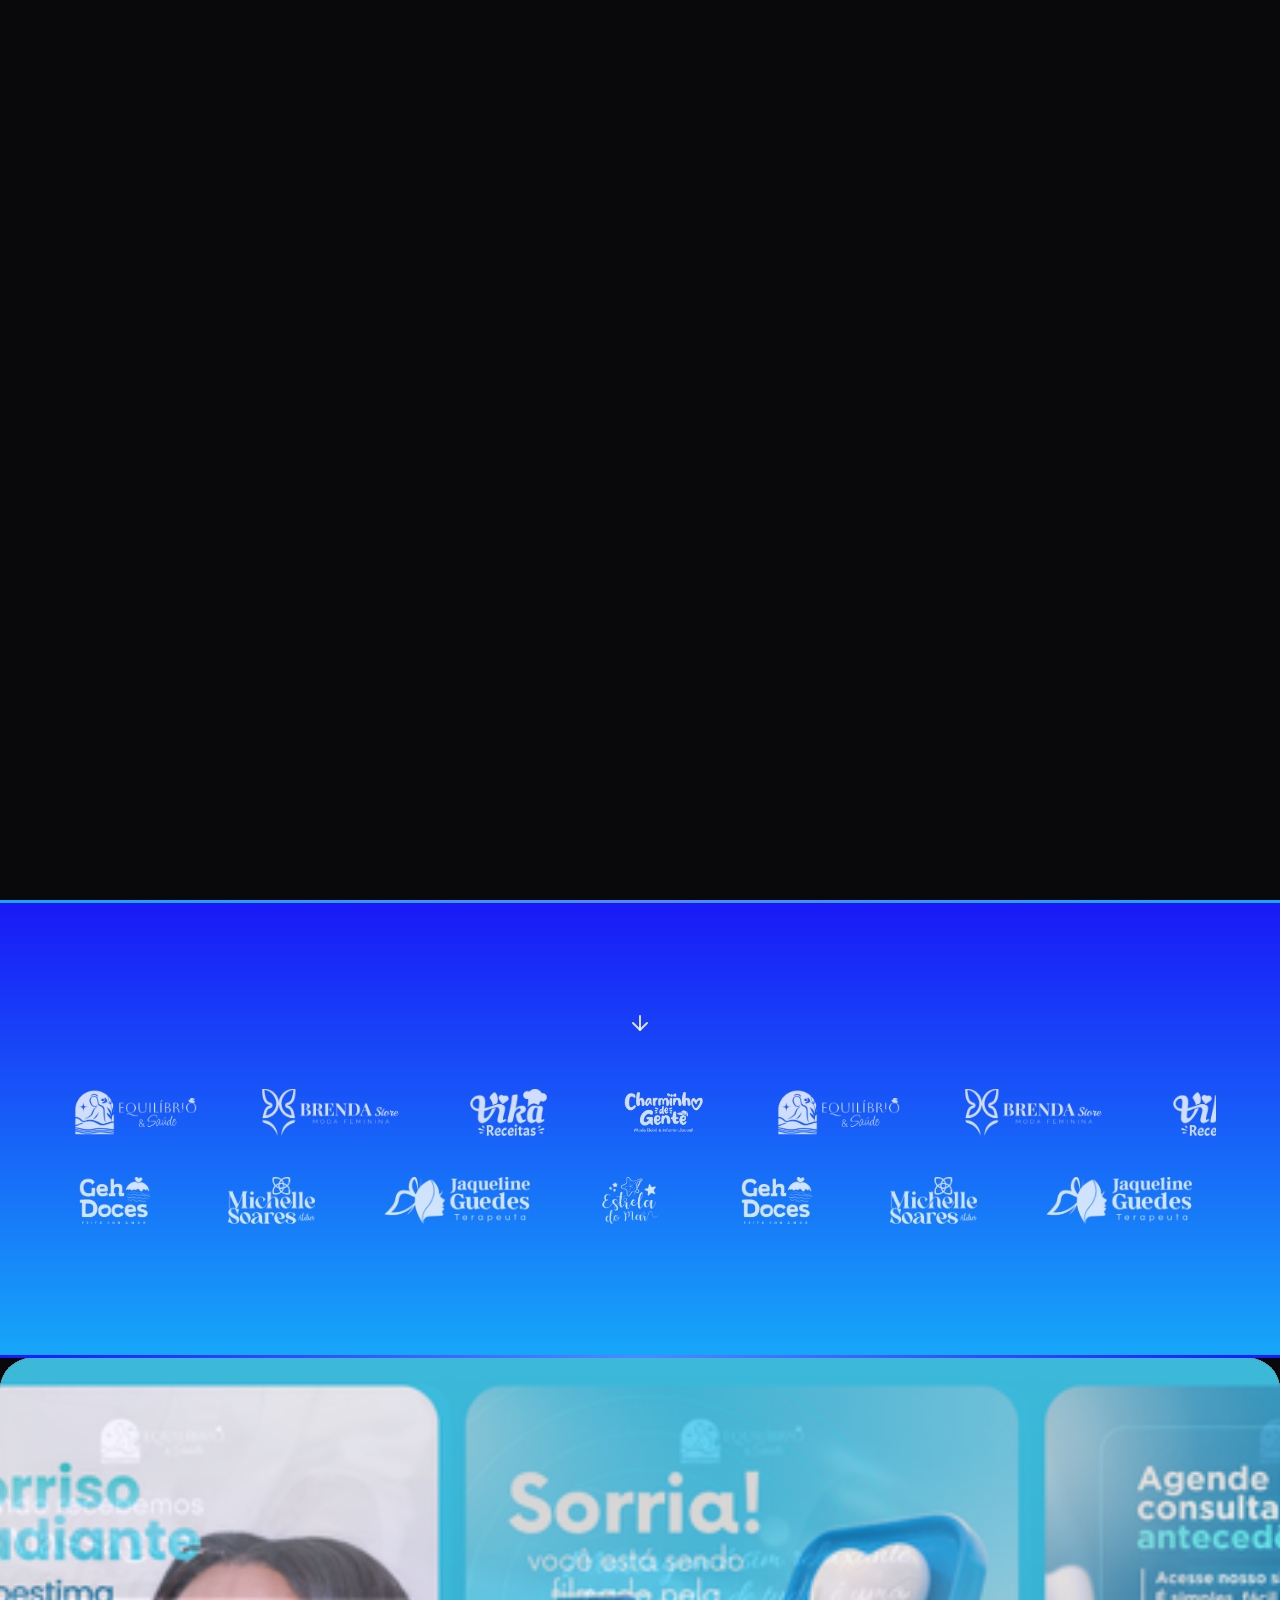
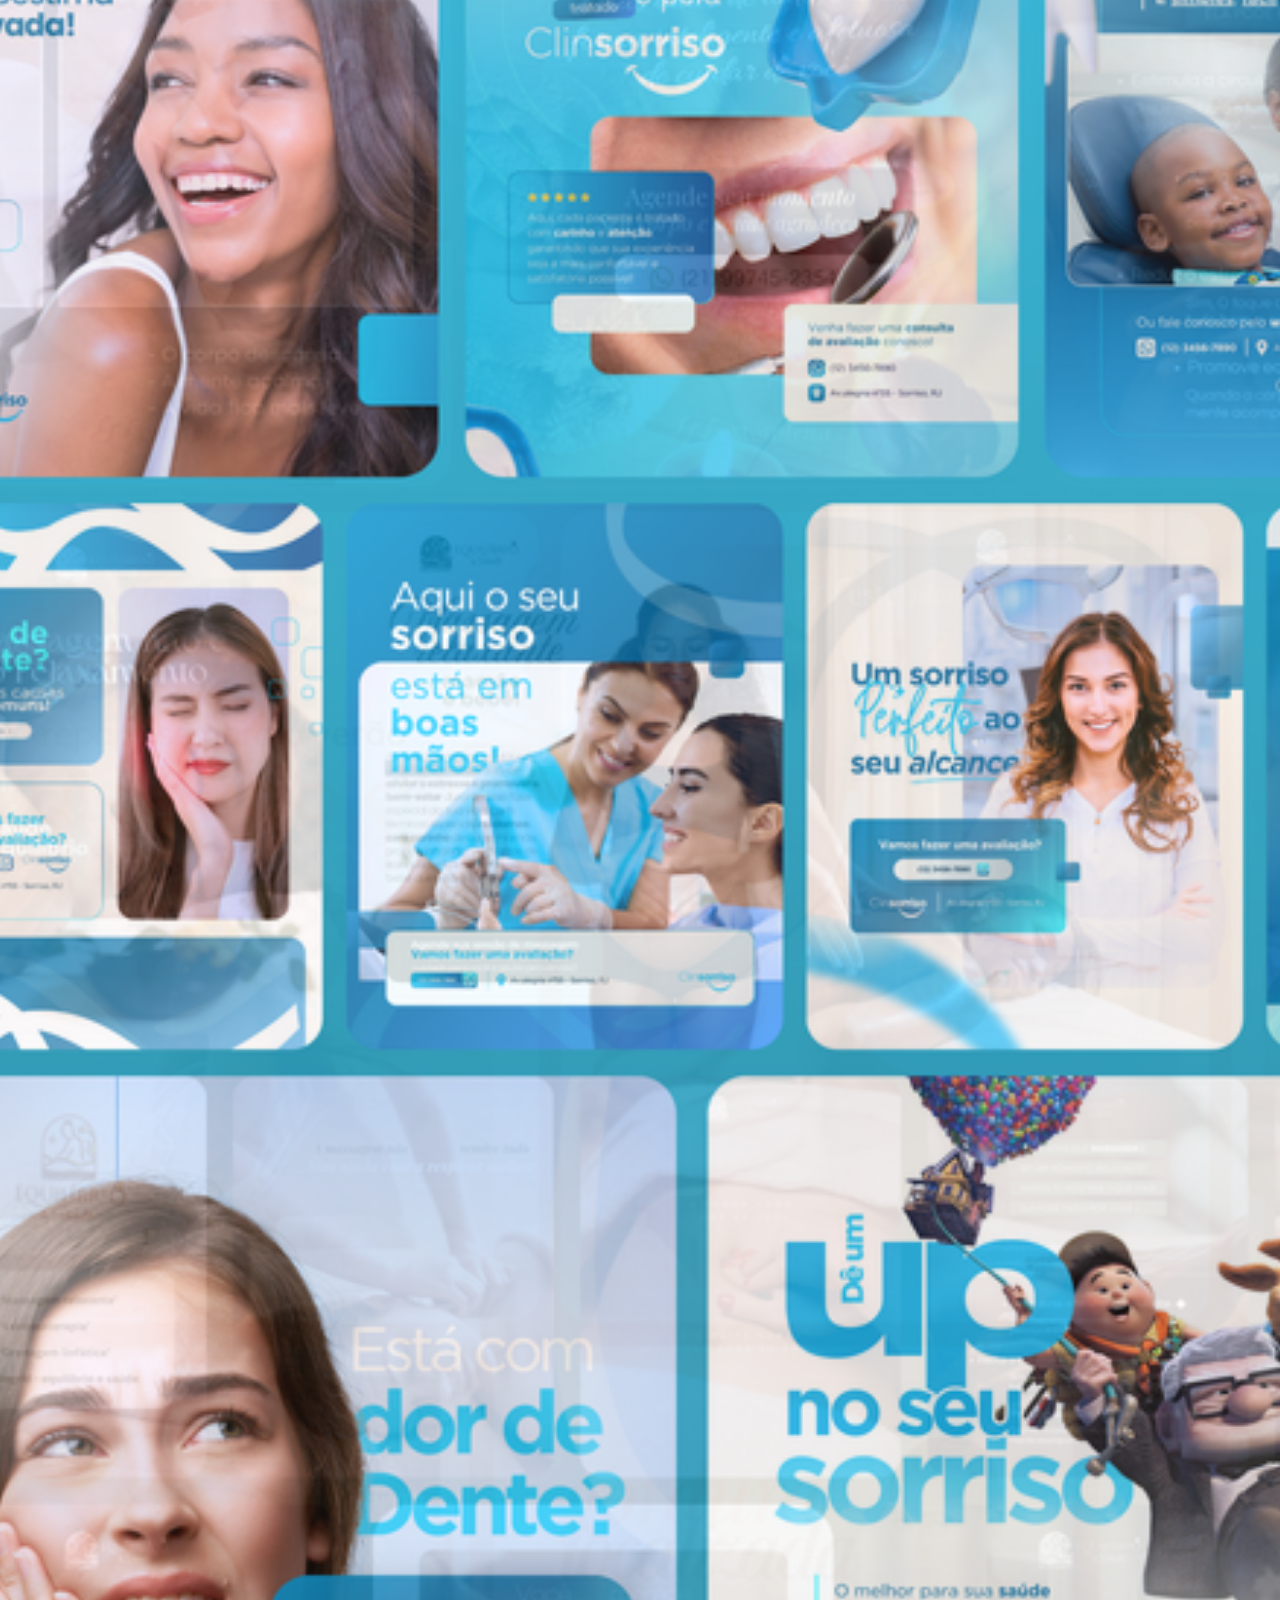
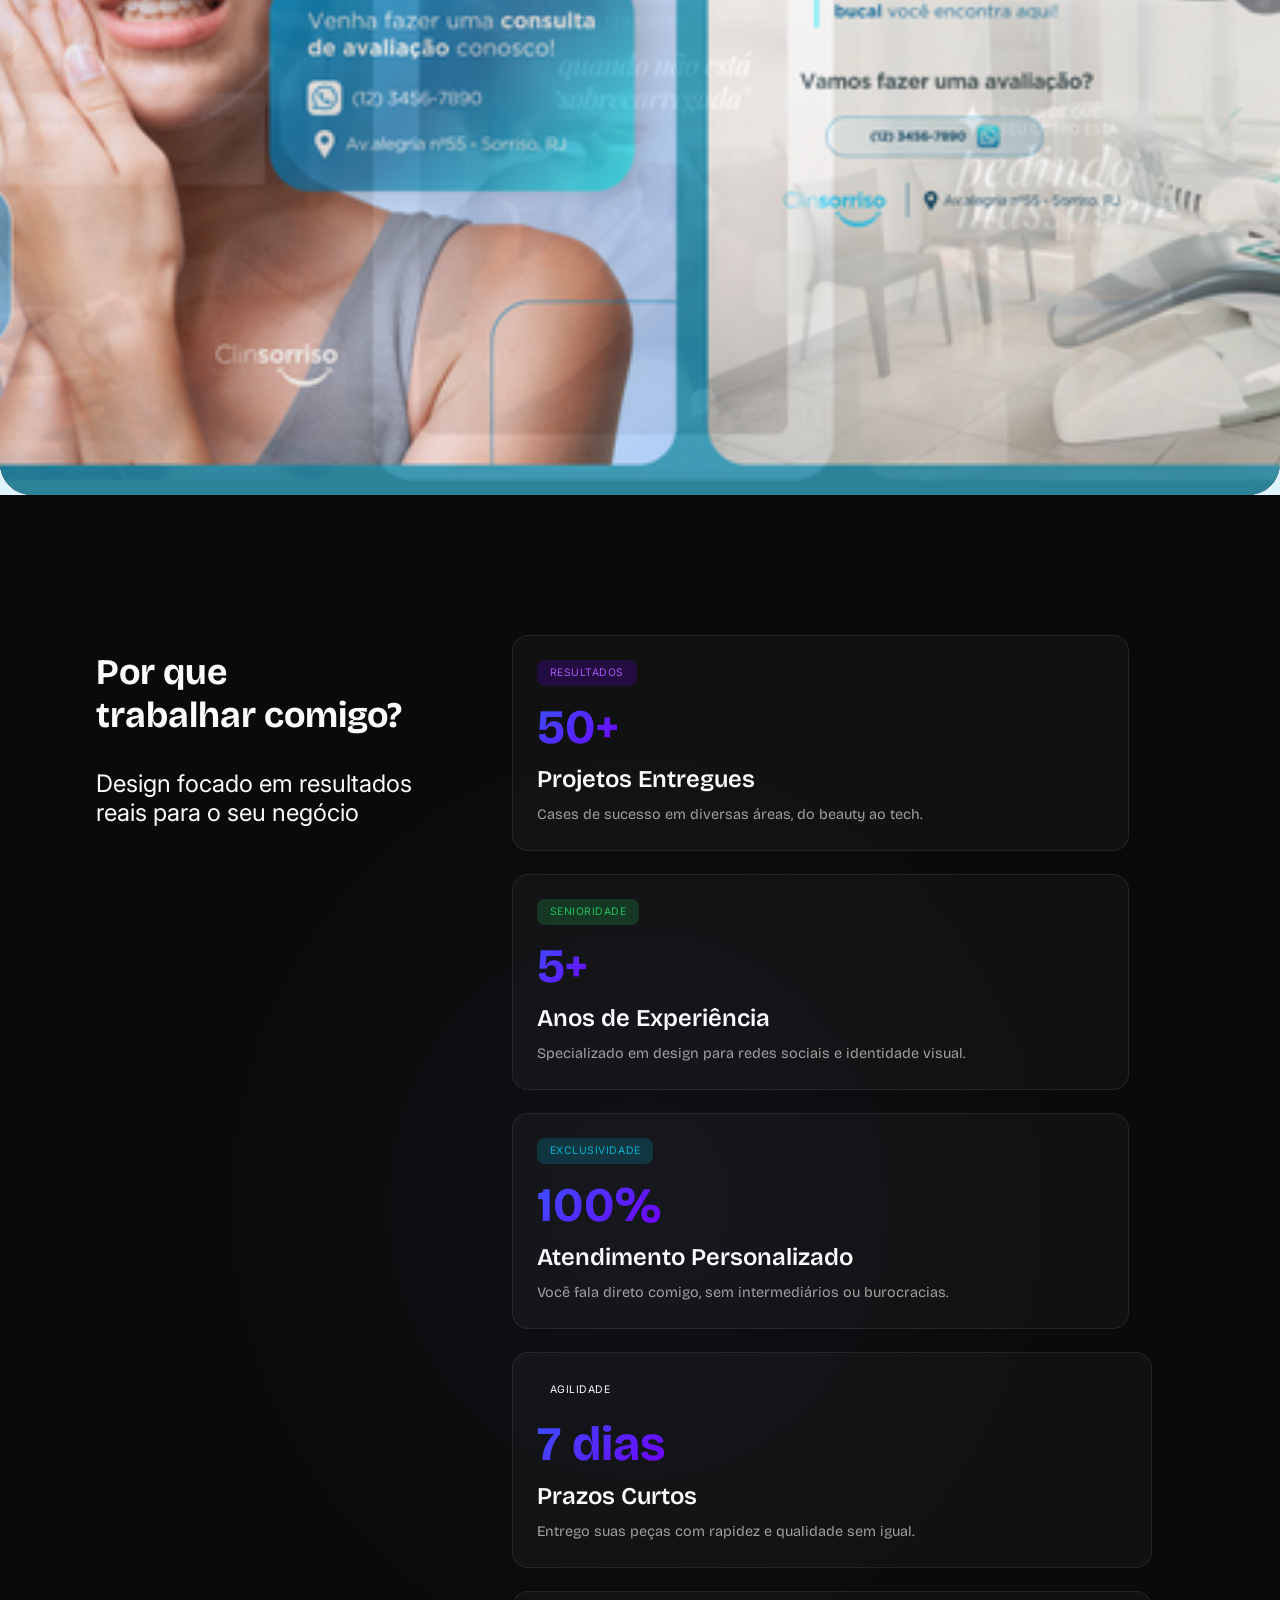
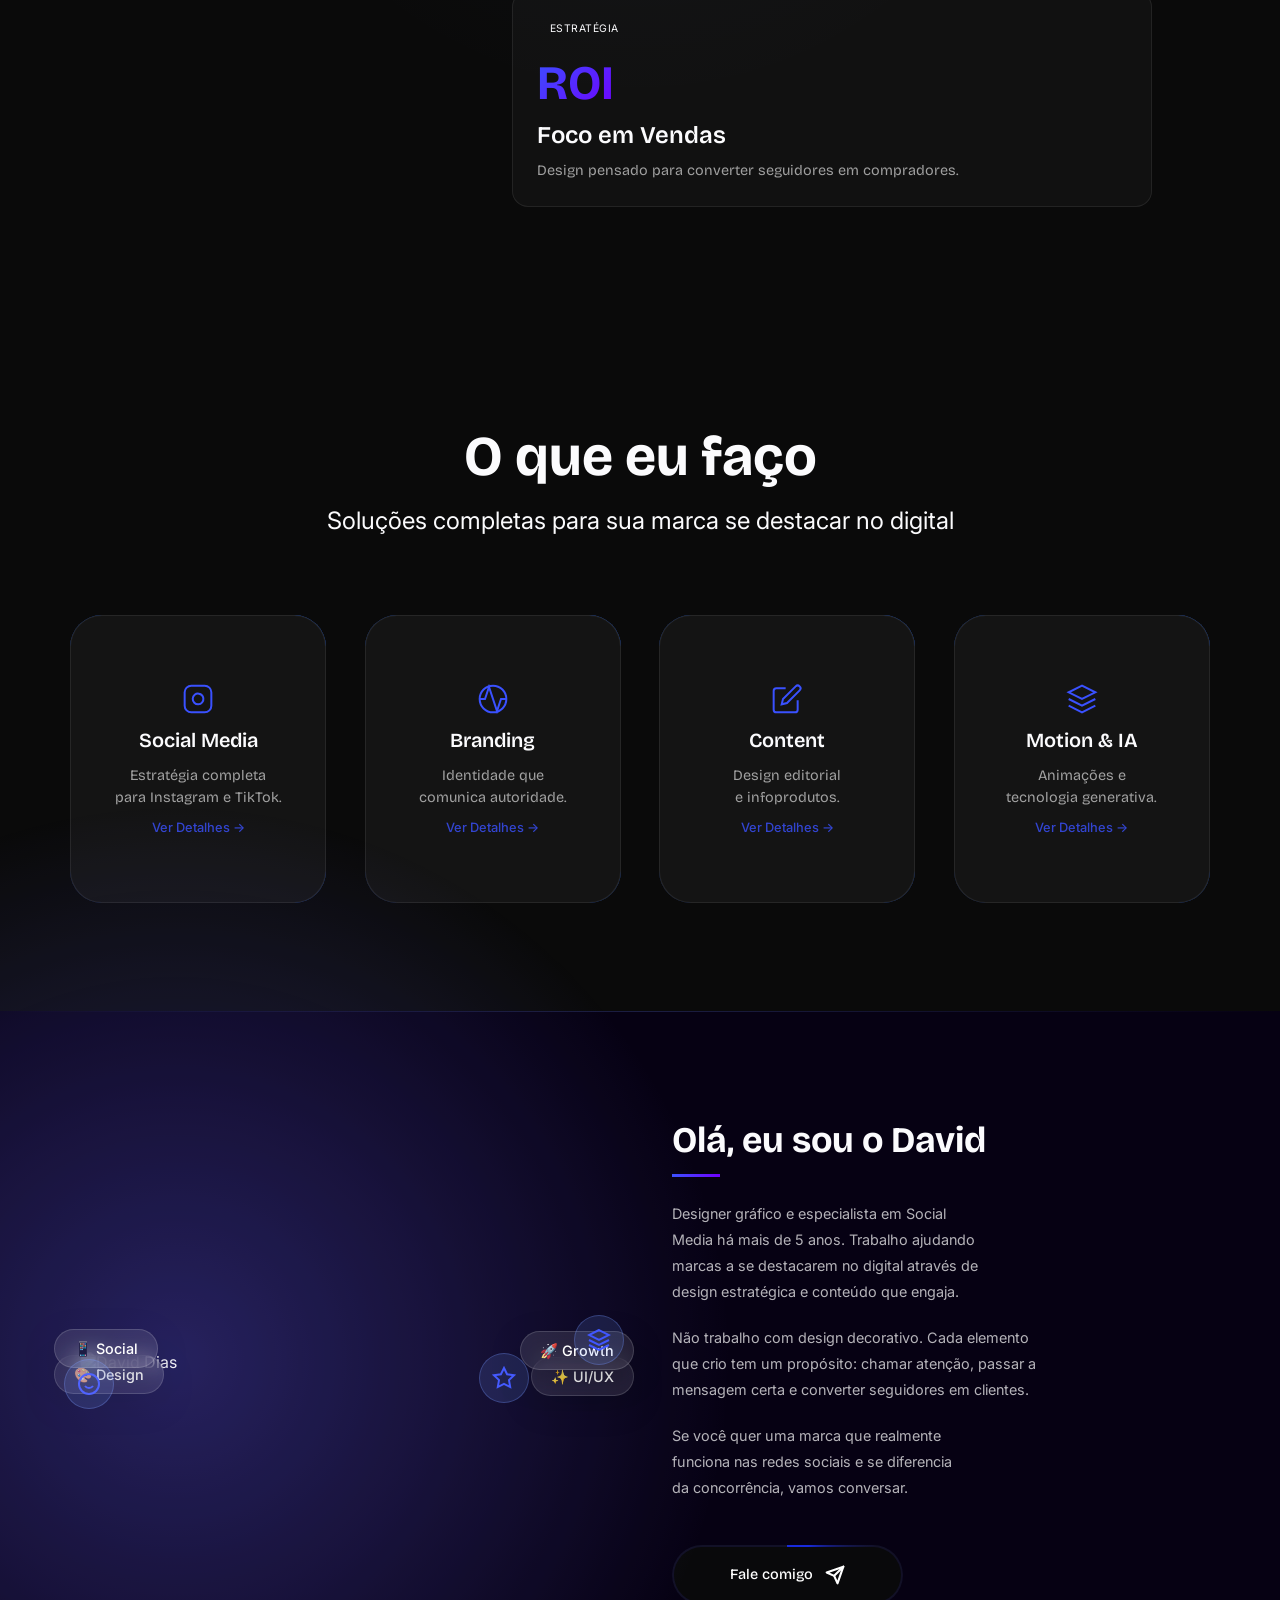
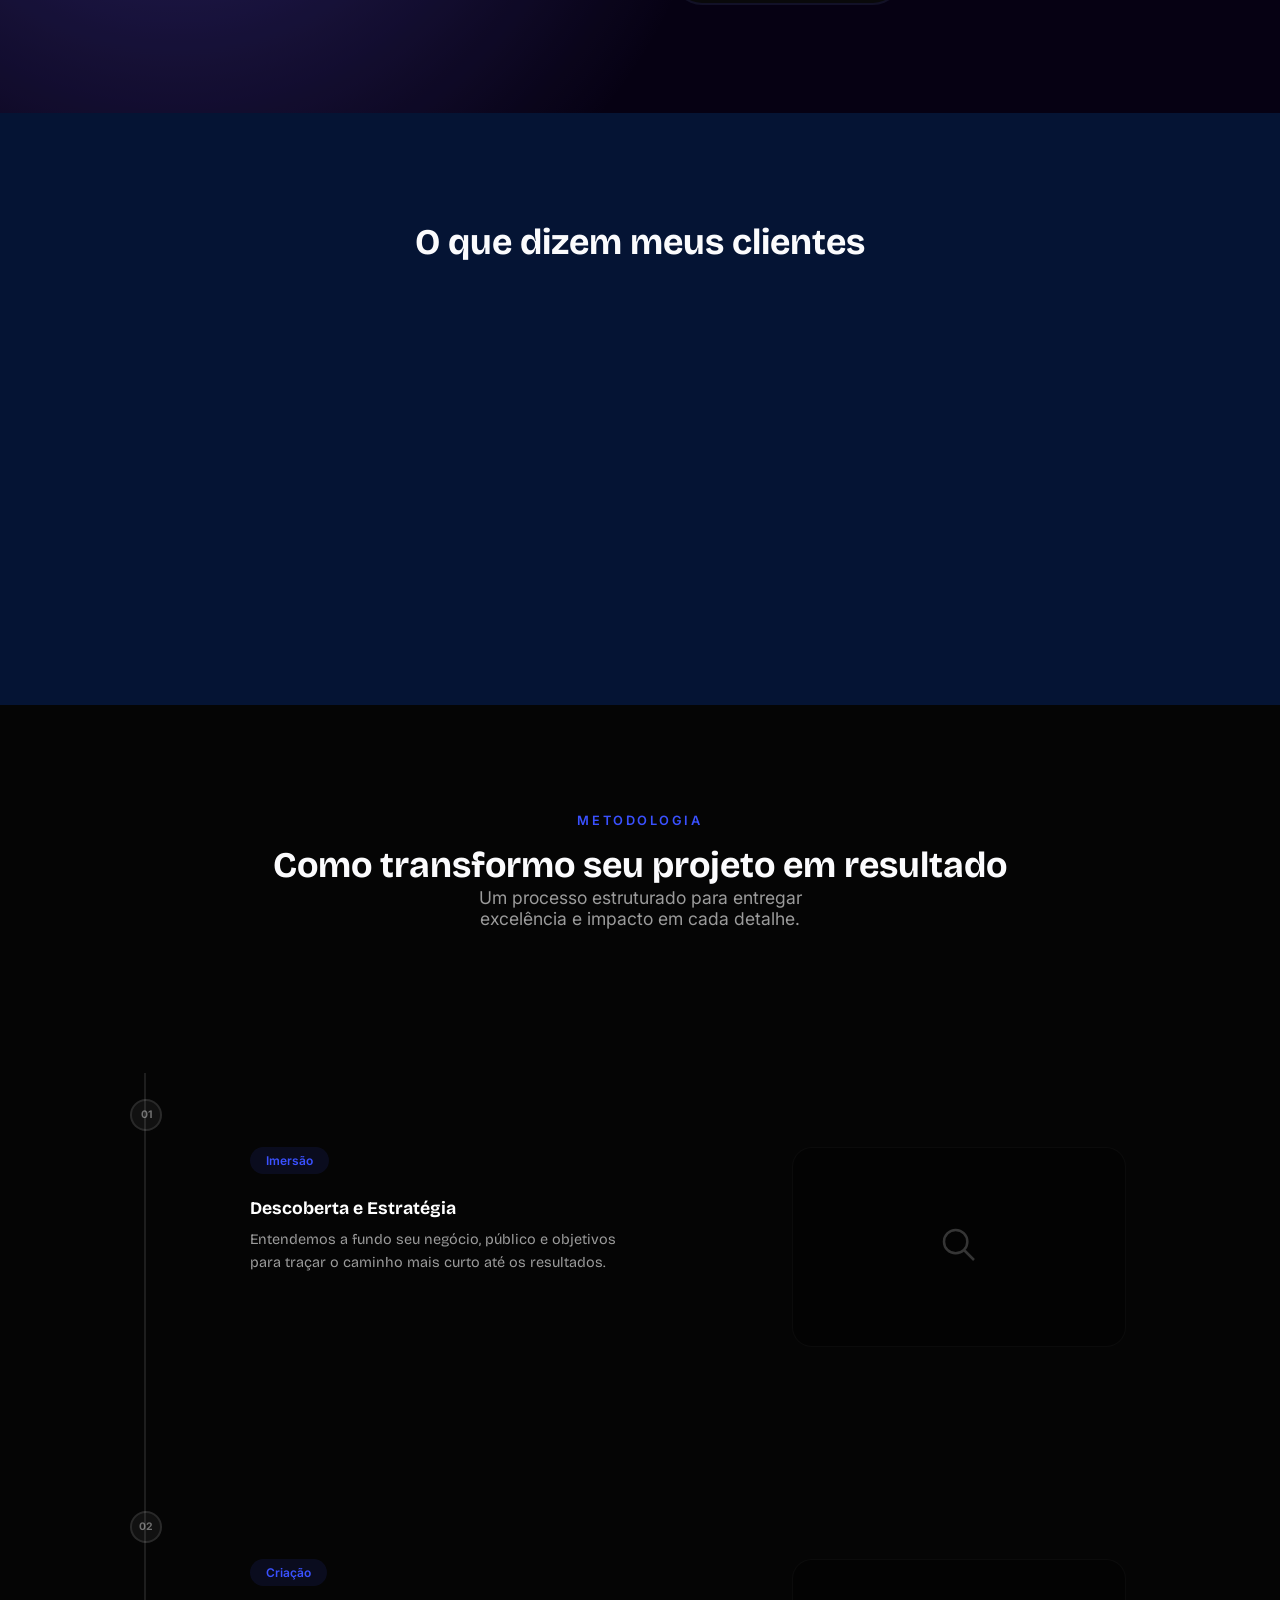
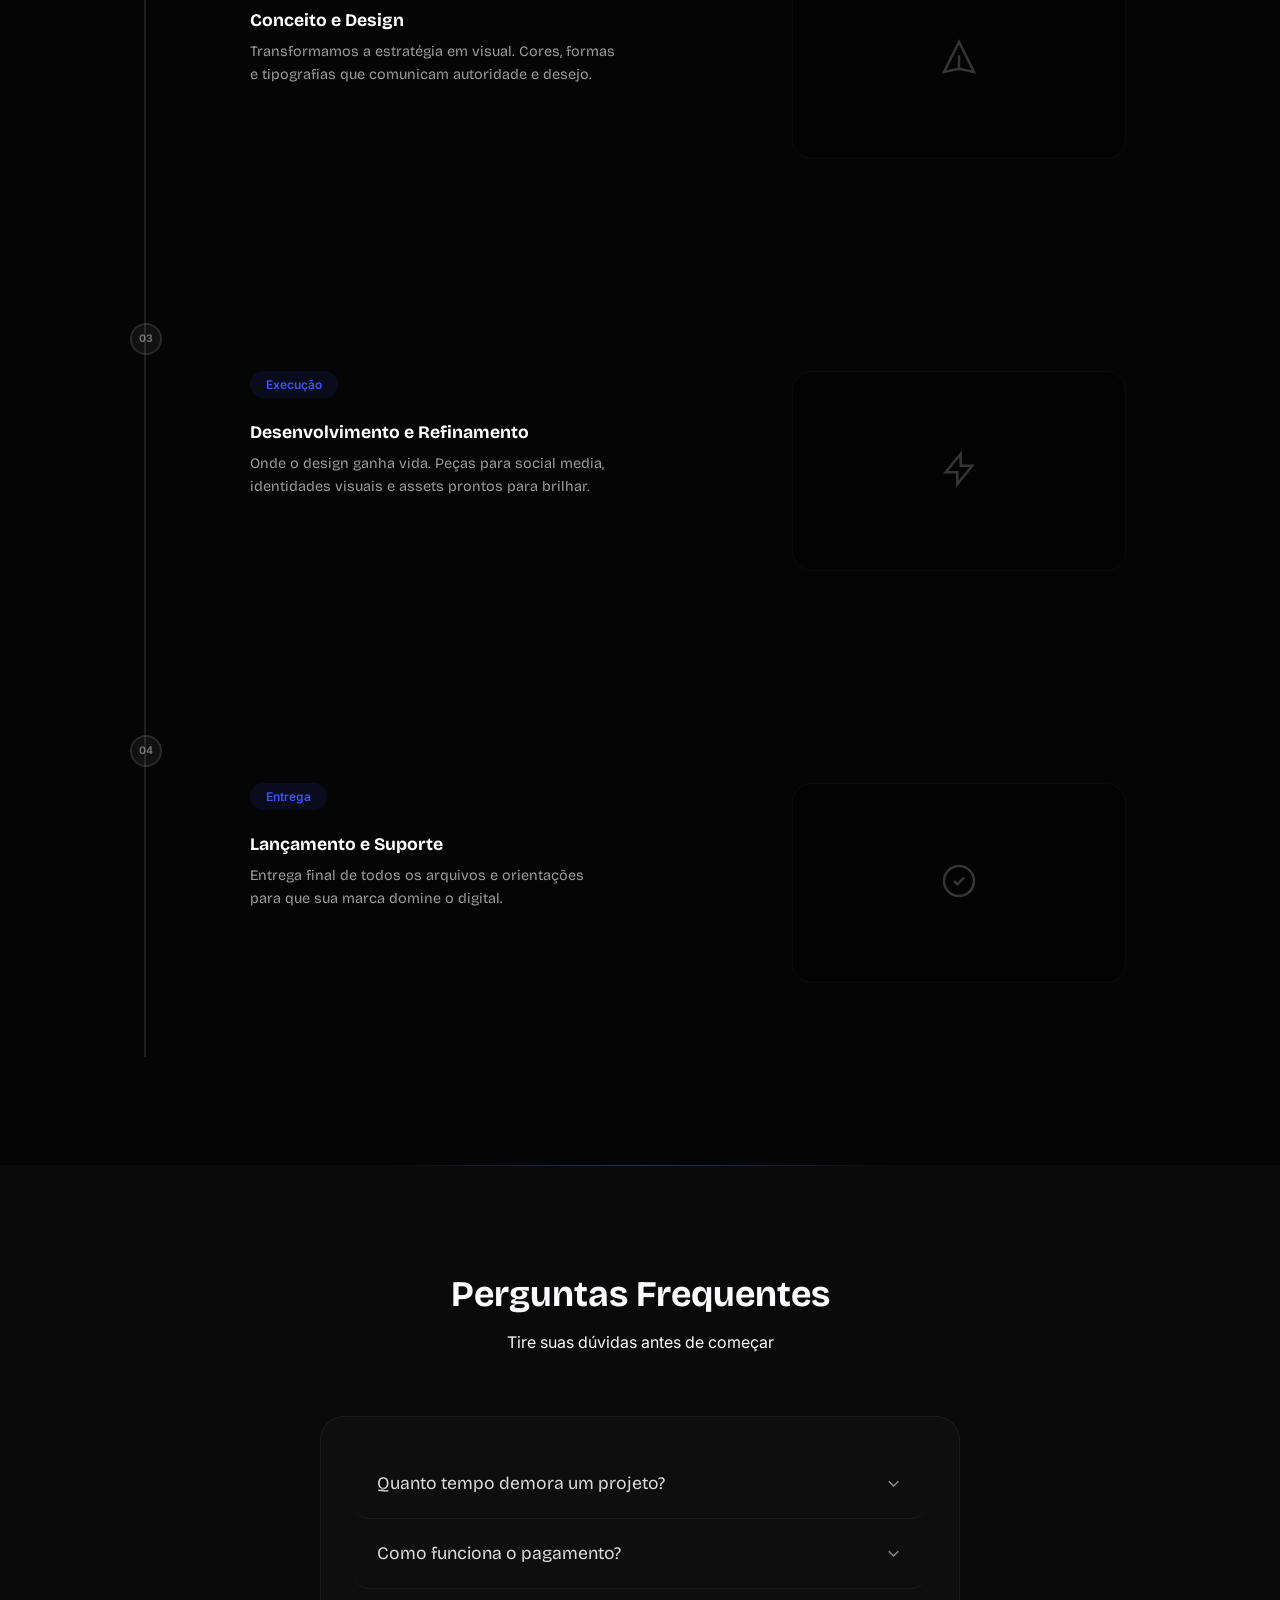
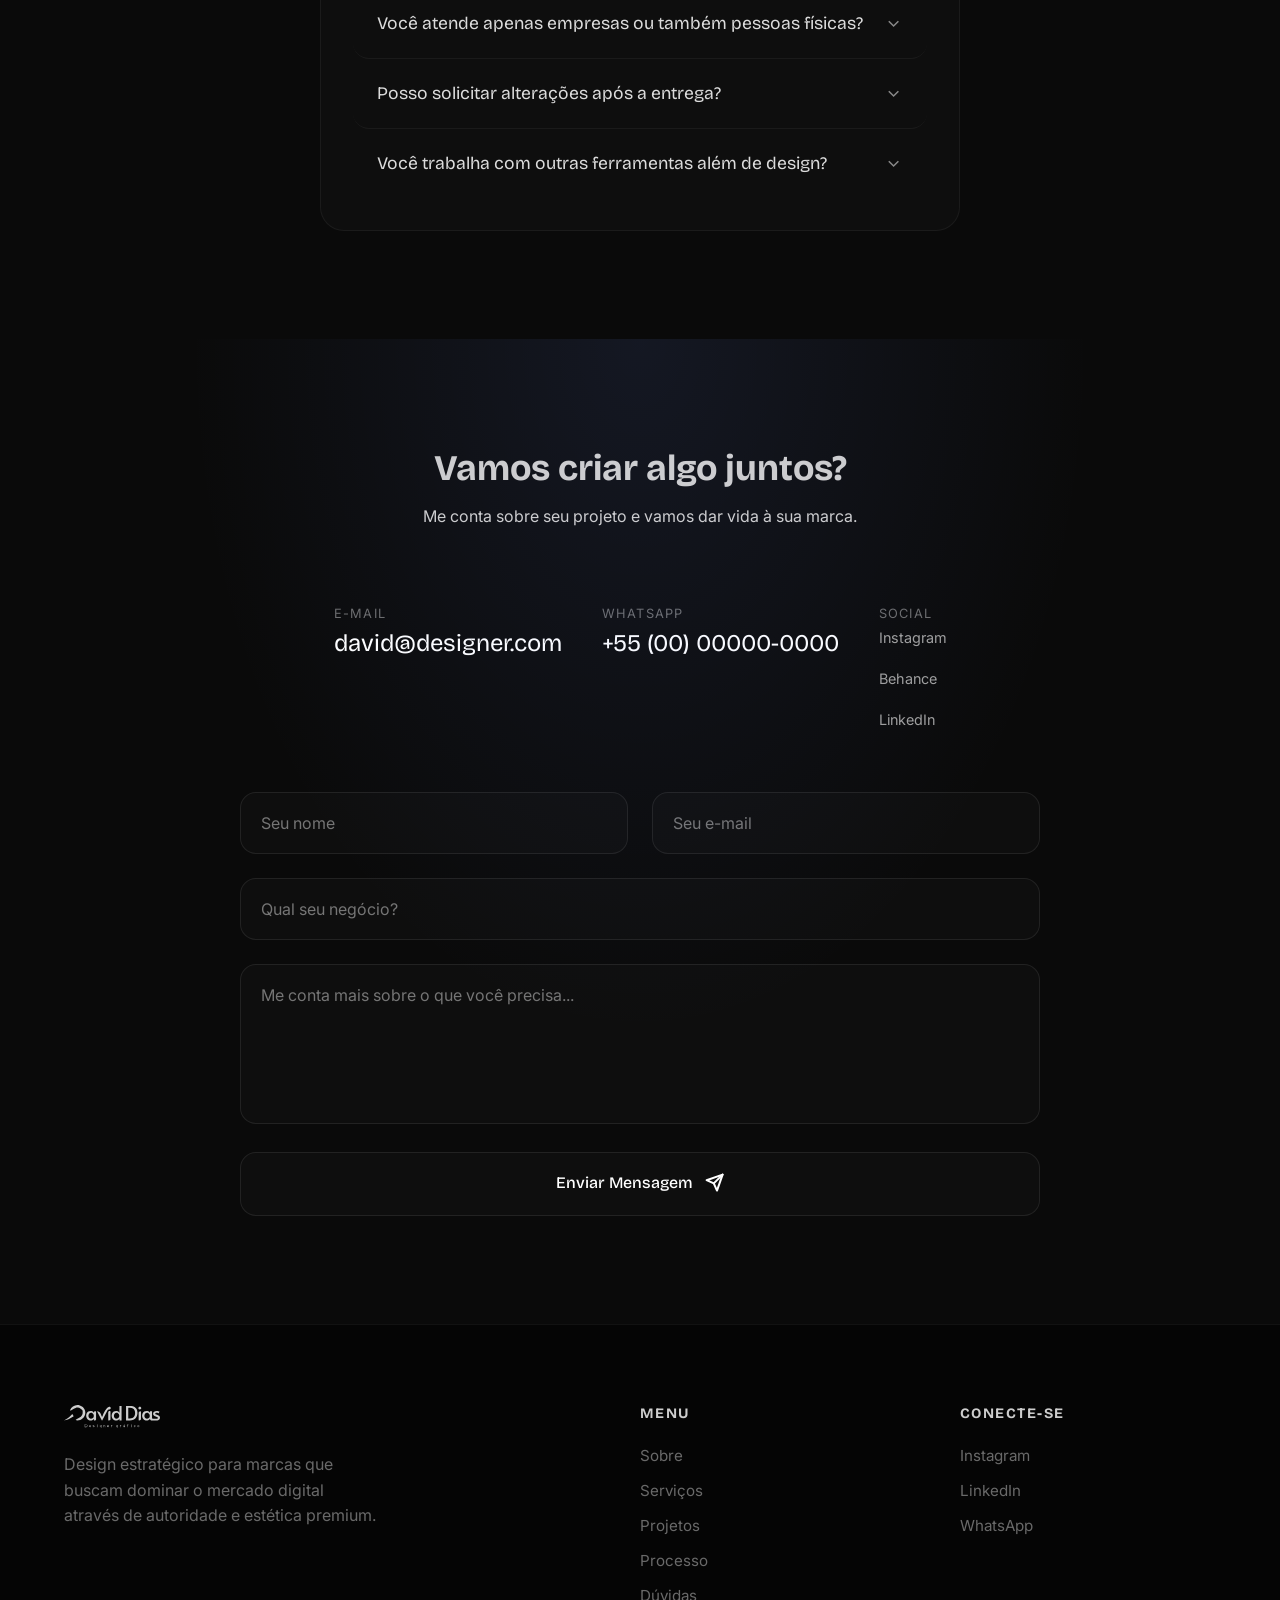
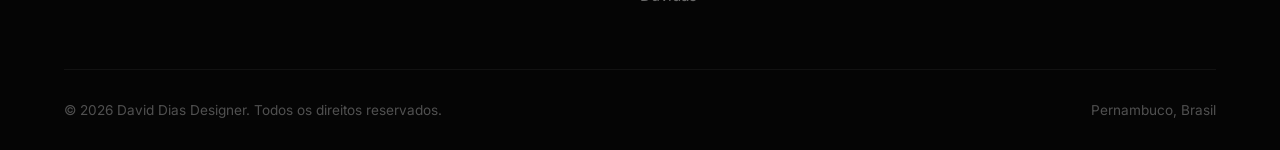
==== commit 1a4472b8: "feat: add preloader animation and implement scroll-reveal effects for UI components" ====
--- a/index.html
+++ b/index.html
@@ -19,16 +19,26 @@
     <link rel="icon" type="image/svg+xml" href="Logo.svg">
 </head>
 
-<body>
+<body class="preloader-active">
+
+    <!-- Preloader -->
+    <div class="preloader">
+        <div class="preloader-content">
+            <div class="preloader-logo-wrapper">
+                <img src="Assets/Logo carregamento.svg" alt="Logo" class="preloader-logo">
+            </div>
+            <div class="preloader-overlay"></div>
+        </div>
+    </div>
 
     <!-- Navbar Desktop (Visível apenas em Desktop) -->
     <header class="navegacao">
         <img src="Logo.svg" alt="Logo" class="logo-img">
         <nav class="links-desktop">
-            <a href="#home">Home</a>
-            <a href="#about">Sobre</a>
-            <a href="#services">Serviços</a>
-            <a href="#cases">Projetos</a>
+            <a class="link-nav revelar" href="#home">Home</a>
+            <a class="link-nav revelar" href="#about">Sobre</a>
+            <a class="link-nav revelar" href="#services">Serviços</a>
+            <a class="link-nav revelar" href="#cases">Projetos</a>
         </nav>
         <div class="nav-right">
             <a href="#contato" class="nav-cta btn-azul">
@@ -91,11 +101,11 @@
                 </span>
             </h1>
             <p class="pagina-inicial-subtitulo anima-escrita">Transformo marcas comuns em <strong>presenças digitais</strong> que geram
-                <strong>desejo e autoridade</strong>.
+                <span class="anima-escrita-bold">desejo e autoridade.</span>
                 Sem excessos, apenas o design que sua empresa precisa para <strong>dominar o mercado</strong>.
             </p>
             <div class="pagina-inicial-acao">
-                <a href="#cases" class="btn-premium btn-inverted main-cta">
+                <a href="#cases" class="btn-azul main-cta">
                     <span>
                         Ver portfólio
                         <svg width="18" height="18" viewBox="0 0 24 24" fill="none"
@@ -138,7 +148,6 @@
     <!-- Seção Faixas (Logos Carousel) -->
     <section class="faixas-container">
         <header class="faixas-header">
-            <h2 class="faixas-title">Marcas que confiam no meu trabalho</h2>
             <div class="faixa-indicator">
                 <svg width="24" height="24" viewBox="0 0 24 24" fill="none" stroke="currentColor" stroke-width="2"
                     stroke-linecap="round" stroke-linejoin="round">
@@ -223,7 +232,7 @@
             <div class="conteudo-categoria active" data-category="social-media">
                 <div class="projetos-grade">
                     <!-- Projeto 1: 60% largura -->
-                    <article class="projeto-cartao">
+                    <article class="projeto-cartao revelar">
                         <div class="projeto-imagem">
                             <img src="Assets/Social Media - Dentista.png" alt="Dentista Case">
                         </div>
@@ -234,7 +243,7 @@
                     </article>
 
                     <!-- Projeto 2: 40% largura -->
-                    <article class="projeto-cartao">
+                    <article class="projeto-cartao revelar">
                         <div class="projeto-imagem">
                             <img src="Assets/Social Media - Esteticista.png" alt="Esteticista Case">
                         </div>
@@ -245,7 +254,7 @@
                     </article>
 
                     <!-- Projeto 3: 40% largura -->
-                    <article class="projeto-cartao">
+                    <article class="projeto-cartao revelar">
                         <div class="projeto-imagem">
                             <img src="Assets/Social Media - Massoterapia.png" alt="Massoterapia Case">
                         </div>
@@ -256,7 +265,7 @@
                     </article>
 
                     <!-- Projeto 4: 60% largura -->
-                    <article class="projeto-cartao">
+                    <article class="projeto-cartao revelar">
                         <div class="projeto-imagem">
                             <img src="Assets/Social Media - Dentista.png" alt="Dentista Case">
                         </div>
@@ -267,7 +276,7 @@
                     </article>
 
                     <!-- Projeto 5: 60% largura -->
-                    <article class="projeto-cartao">
+                    <article class="projeto-cartao revelar">
                         <div class="projeto-imagem">
                             <img src="Assets/Social Media - Dentista.png" alt="Dentista Case">
                         </div>
@@ -278,7 +287,7 @@
                     </article>
 
                     <!-- Projeto 6: 40% largura -->
-                    <article class="projeto-cartao">
+                    <article class="projeto-cartao revelar">
                         <div class="projeto-imagem">
                             <img src="Assets/Social Media - Esteticista.png" alt="Esteticista Case">
                         </div>
@@ -289,7 +298,7 @@
                     </article>
 
                     <!-- Projeto 7: 40% largura -->
-                    <article class="projeto-cartao">
+                    <article class="projeto-cartao revelar">
                         <div class="projeto-imagem">
                             <img src="Assets/Social Media - Massoterapia.png" alt="Massoterapia Case">
                         </div>
@@ -300,7 +309,7 @@
                     </article>
 
                     <!-- Projeto 8: 60% largura -->
-                    <article class="projeto-cartao">
+                    <article class="projeto-cartao revelar">
                         <div class="projeto-imagem">
                             <img src="Assets/Social Media - Dentista.png" alt="Dentista Case">
                         </div>
@@ -438,7 +447,7 @@
             <div class="conteudo-categoria" data-category="identidade-visual">
                 <div class="projetos-grade">
                     <!-- Projeto 1: 75% largura -->
-                    <article class="projeto-cartao">
+                    <article class="projeto-cartao revelar">
                         <div class="projeto-imagem">
                             <img src="Assets/Identidade Visual - Atelier de macramê.png" alt="Atelier Case">
                         </div>
@@ -450,7 +459,7 @@
                     </article>
 
                     <!-- Projeto 2: 25% largura -->
-                    <article class="projeto-cartao">
+                    <article class="projeto-cartao revelar">
                         <div class="projeto-imagem">
                             <img src="Assets/Identidade Visual - Massoterapeuta.png" alt="Massoterapeuta Case">
                         </div>
@@ -461,7 +470,7 @@
                     </article>
 
                     <!-- Projeto 3: 25% largura -->
-                    <article class="projeto-cartao">
+                    <article class="projeto-cartao revelar">
                         <div class="projeto-imagem">
                             <img src="Assets/Identidade Visual - Moda modesta.png" alt="Moda Modesta Case">
                         </div>
@@ -472,7 +481,7 @@
                     </article>
 
                     <!-- Projeto 4: 75% largura (Ajustando a Grid) -->
-                    <article class="projeto-cartao">
+                    <article class="projeto-cartao revelar">
                         <div class="projeto-imagem">
                             <img src="Assets/Identidade Visual - Moda infantil.png" alt="Moda Infantil Case">
                         </div>
@@ -483,7 +492,7 @@
                     </article>
 
                     <!-- Projeto 5: 75% largura (Ajustando a Grid) -->
-                    <article class="projeto-cartao">
+                    <article class="projeto-cartao revelar">
                         <div class="projeto-imagem">
                             <img src="Assets/Identidade Visual - Moda Praia.png" alt="Moda praia">
                         </div>
--- a/style.css
+++ b/style.css
@@ -135,6 +135,60 @@
     opacity: 0.8;
 }
 
+/* ============================================
+   PRELOADER
+   ============================================ */
+body.preloader-active {
+    overflow: hidden !important;
+}
+
+.preloader {
+    position: fixed;
+    top: 0;
+    left: 0;
+    width: 100%;
+    height: 100%;
+    background: var(--bg);
+    z-index: 9999;
+    overflow: hidden;
+}
+
+.preloader-content {
+    position: relative;
+    width: 100%;
+    height: 100%;
+}
+
+.preloader-logo-wrapper {
+    position: absolute;
+    top: 0;
+    left: 0;
+    width: 100%;
+    height: 100%;
+    display: flex;
+    align-items: center;
+    justify-content: center;
+}
+
+.preloader-logo {
+    width: clamp(100px, 20vw, 200px);
+    height: auto;
+    position: absolute;
+    left: 50%;
+    top: 50%;
+    transform: translate(-50%, -50%);
+}
+
+.preloader-overlay {
+    position: absolute;
+    top: 0;
+    left: 0;
+    width: 100%;
+    height: 100%;
+    background: var(--bg);
+    z-index: 1;
+}
+
 /* Prevenção de FOUC para o Hero Animado */
 .anima-gigante {
     opacity: 0;
@@ -146,6 +200,7 @@
 .pagina-inicial-acao {
     opacity: 0;
     transform: translateY(30px);
+    filter: none
 }
 
 /* ============================================
@@ -188,6 +243,15 @@
     text-shadow: 0 0 10px rgba(255, 255, 255, 0.3);
 }
 
+.link-nav .link-1::before{
+    content: "";
+    position: absolute;
+    inset: 0;
+    width: 10%;
+    height: 10%;
+    background-color: #0070FF;
+}
+
 .logo-img {
     width: clamp(5rem, 10vw, 7rem);
     filter: brightness(0) invert(1);
@@ -233,19 +297,24 @@
 .btn-azul span {
     background: linear-gradient(135deg, #0070FF, #7000ff, #00f0ff);
     color: #fff;
-    padding: 0.75rem 1.75rem;
+    padding: 1rem 1.75rem;
     border-radius: 99rem;
-    font-weight: 600;
-    font-size: var(--fs-btn);
     display: flex;
     align-items: center;
     justify-content: center;
     gap: 0.5rem;
 }
 
+.main-cta,.btn-azul span {
+    min-width: 12rem;
+    font-size: 0.9rem;
+    font-weight: 500;
+}
+
 /* ============================================
-   BOTÕES (btn-premium)
+   BOTÕES (Botão Snake)
    ============================================ */
+
 .btn-premium {
     position: relative;
     display: flex;
@@ -268,42 +337,36 @@
 }
 
 /* camada interna */
-.btn-premium::after {
+.btn-premium::after{
+    --angle: 0deg;
     content: "";
     position: absolute;
-    inset: 2px;
-    border-radius: 4rem;
-    background: #0f0f0f;
+    inset: 0;
+    background-image: conic-gradient(from var(--angle), #0e1cda 10%, transparent 20%);
+    animation: spin 4s linear infinite;
+    padding: 3px;
+    z-index: -1;
 }
 
 /* borda animada */
 .btn-premium::before {
     content: "";
     position: absolute;
+    filter: blur(1.5rem);
+    opacity: .2;
     inset: 0;
-    filter: blur(2px);
-    background: conic-gradient(from 0deg,
-            transparent 0%,
-            rgba(124, 58, 237, 0.2) 70%,
-            #3a3ded 80%,
-            rgba(124, 58, 237, 0.2) 90%,
-            transparent 100%);
-    animation: spin 8s linear infinite;
+    background-color: #006eff6c;
 }
 
 @keyframes spin {
+    from {
+        --angle: 0deg;
+    }
     to {
-        transform: rotate(calc(360deg * 2));
-    }
-}
-
-
-
-
-.btn-premium:hover::before {
-    opacity: 1;
-    animation-duration: s;
-}
+        --angle: 360deg;
+    }
+}
+
 
 .btn-premium span {
     position: relative;
@@ -313,8 +376,6 @@
     padding: 1.15rem 3.5rem;
     border-radius: 4rem;
     font-family: var(--font-heading);
-    font-weight: 500;
-    font-size: 1.05rem;
     width: 100%;
     height: 100%;
     display: flex;
@@ -324,8 +385,9 @@
     transition: background 0.3s;
 }
 
-.btn-premium:hover span {
+.btn-premium:after:hover span {
     background: rgba(9, 9, 11, 0.85);
+    animation: spin 8s linear infinite;
 }
 
 .btn-premium.btn-inverted span {
@@ -353,16 +415,6 @@
 
 .btn-premium.submit-btn::before {
     display: none !important;
-}
-
-@keyframes snake-rotate {
-    0% {
-        transform: translatex(-100%);
-    }
-
-    100% {
-        transform: translatex(100%);
-    }
 }
 
 /* ============================================
@@ -399,6 +451,12 @@
     pointer-events: none;
 }
 
+.word-suck-wrapper {
+    display: inline-block;
+    position: relative;
+    color: #0070FF;
+}
+
 .pagina-inicial-sobreposicao {
     position: absolute;
     inset: 0;
@@ -418,6 +476,14 @@
     width: 80%;
     margin: 0 auto;
     perspective: 500px;
+}
+
+.anima-escrita-bold {
+    background-image: linear-gradient(to right, #0070FF, #7000ff, #00f0ff);
+    -webkit-text-fill-color: beige;
+    padding: 0.2rem 0.5rem;
+    border-radius: .5rem;
+    font-weight: 600;
 }
 
 .pagina-inicial-subtitulo strong {
@@ -1353,19 +1419,84 @@
     right: 1rem;
 }
 
+/* ============================================
+   DEPOIMENTOS - CSS SCROLL-DRIVEN (1 card per view)
+   ============================================ */
+.depoimentos-trilha {
+    display: flex;
+    justify-content: center;
+    align-items: center;
+    gap: 1.5rem;
+    padding: 2rem 0;
+    overflow: hidden;
+    width: 100%;
+    min-height: 300px;
+    scroll-snap-type: x mandatory;
+}
+
+@supports (animation-timeline: view()) {
+    .testimonial-card {
+        animation: testimonial-reveal linear both;
+        animation-timeline: --testimonial-view;
+        animation-range: entry 30% cover 60%;
+    }
+    
+    .depoimentos-trilha {
+        view-timeline-name: --testimonial-view;
+        view-timeline-axis: inline;
+    }
+    
+    .testimonial-card:nth-child(1) { --testimonial-view: --testimonial-1; }
+    .testimonial-card:nth-child(2) { --testimonial-view: --testimonial-2; }
+    .testimonial-card:nth-child(3) { --testimonial-view: --testimonial-3; }
+    .testimonial-card:nth-child(4) { --testimonial-view: --testimonial-4; }
+    .testimonial-card:nth-child(5) { --testimonial-view: --testimonial-5; }
+    .testimonial-card:nth-child(6) { --testimonial-view: --testimonial-6; }
+    .testimonial-card:nth-child(7) { --testimonial-view: --testimonial-7; }
+    .testimonial-card:nth-child(8) { --testimonial-view: --testimonial-8; }
+    
+    @keyframes testimonial-reveal {
+        from {
+            opacity: 0;
+            transform: translateX(50px) scale(0.9);
+        }
+        to {
+            opacity: 1;
+            transform: translateX(0) scale(1);
+        }
+    }
+}
+
 .testimonial-card {
     flex: 0 0 auto;
+    width: 100%;
     max-width: 600px;
-    width: 40%;
     min-height: 280px;
     background: rgba(255, 255, 255, 0.02);
     border: 1px solid rgba(255, 255, 255, 0.05);
     padding: 2rem;
     border-radius: 1.5rem;
-    display: flex;
+    display: none;
     flex-direction: column;
     justify-content: space-between;
     transition: all 0.4s cubic-bezier(0.16, 1, 0.3, 1);
+    scroll-snap-align: center;
+}
+
+.testimonial-card.active {
+    display: flex;
+    animation: card-fade-in 0.5s ease-out;
+}
+
+@keyframes card-fade-in {
+    from {
+        opacity: 0;
+        transform: translateX(30px) scale(0.95);
+    }
+    to {
+        opacity: 1;
+        transform: translateX(0) scale(1);
+    }
 }
 
 .testimonial-card:hover {
@@ -1477,8 +1608,8 @@
 
 .line-progress {
     position: absolute;
-    top: 50%;
-    bottom: 50%;
+    top: 0;
+    bottom: 0;
     left: 0;
     width: 100%;
     height: 0%;
@@ -1622,25 +1753,65 @@
     transform: scale(1.1);
 }
 
-/* Response for Process */
-@media screen and (max-width: 768px) {
+/* ============================================
+   PROCESSO - CSS SCROLL-DRIVEN ANIMATIONS
+   ============================================ */
+@supports (animation-timeline: view()) {
+    .processo-step {
+        view-timeline-name: --step-view;
+        view-timeline-axis: block;
+        animation: step-reveal linear both;
+        animation-timeline: --step-view;
+        animation-range: entry 25% cover 50%;
+    }
+    
+    .processo-step[data-step="1"] { --step-view: --step-1; }
+    .processo-step[data-step="2"] { --step-view: --step-2; }
+    .processo-step[data-step="3"] { --step-view: --step-3; }
+    .processo-step[data-step="4"] { --step-view: --step-4; }
+
+    @keyframes step-reveal {
+        from {
+            opacity: 0;
+            transform: translateY(40px) scale(0.95);
+        }
+        to {
+            opacity: 1;
+            transform: translateY(0) scale(1);
+        }
+    }
+
+    .processo-vertical-line .line-progress {
+        animation: line-grow linear both;
+        animation-timeline: --process-line;
+        animation-range: entry 90%;
+    }
+
     .processo-container {
-        padding-left: 2.5rem;
+        view-timeline-name: --process-line;
+        view-timeline-axis: block;
+    }
+
+    @keyframes line-grow {
+        from { height: 0%; }
+        to { height: 100%; }
+    }
+}
+
+@supports not (animation-timeline: view()) {
+    .processo-step {
+        opacity: 0;
+        transform: translateY(30px);
     }
     
-    .processo-marker-container {
-        left: -2.5rem;
-        width: 2.5rem;
+    .processo-step.active {
+        opacity: 1;
+        transform: translateY(0);
+        transition: all 0.6s ease-out;
     }
     
-    .processo-content {
-        grid-template-columns: 1fr;
-        padding: 2rem;
-        gap: 1.5rem;
-    }
-    
-    .step-title {
-        font-size: 1.75rem;
+    .processo-vertical-line .line-progress {
+        height: 0%;
     }
 }
 
@@ -1866,6 +2037,7 @@
 .pergunta-resposta {
     overflow: hidden;
     height: 0;
+    transition: height 0.4s cubic-bezier(0.16, 1, 0.3, 1);
 }
 
 .pergunta-resposta p {
@@ -1873,6 +2045,34 @@
     font-size: 0.95rem;
     line-height: 1.8;
     padding: 0 1.5rem 1.5rem;
+}
+
+/* ============================================
+   FAQ - CSS SCROLL-DRIVEN ANIMATIONS
+   ============================================ */
+@supports (animation-timeline: view()) {
+    .pergunta-item {
+        animation: item-fade-in linear both;
+        animation-timeline: --faq-item-view;
+        animation-range: entry 20% cover 50%;
+    }
+    
+    .pergunta-item:nth-child(1) { --faq-item-view: --faq-1; }
+    .pergunta-item:nth-child(2) { --faq-item-view: --faq-2; }
+    .pergunta-item:nth-child(3) { --faq-item-view: --faq-3; }
+    .pergunta-item:nth-child(4) { --faq-item-view: --faq-4; }
+    .pergunta-item:nth-child(5) { --faq-item-view: --faq-5; }
+    
+    @keyframes item-fade-in {
+        from {
+            opacity: 0;
+            transform: translateY(20px);
+        }
+        to {
+            opacity: 1;
+            transform: translateY(0);
+        }
+    }
 }
 
 /* ============================================
@@ -2011,27 +2211,38 @@
 }
 
 .submit-btn {
-    background-color: #0000006f;
-    color: #ffffffce;
-    display: flex;
+    width: 100%;
+    background: rgba(255, 255, 255, 0.02);
+    border: 1px solid rgba(255, 255, 255, 0.08);
+    border-radius: 1rem;
+    padding: 1.25rem;
+    padding-bottom: 1.4rem;
+    color: #fff;
+    font-family: var(--font-heading);
+    font-size: 1rem;
+    font-weight: 500;
+    cursor: pointer;
+    transition: all 0.3s ease;
+}
+
+.submit-btn span {
+    display: flex;
+    align-items: center;
     justify-content: center;
-    padding: 2rem 4rem;
-    border-radius: 1rem;
-    cursor: pointer;
-
-
-}
-
-.submit-btn :hover {
-    background-color: #ebebeb;
-    color: #050505;
+    gap: 0.75rem;
+}
+
+.submit-btn:hover {
+    background: rgba(255, 255, 255, 0.08);
+    border-color: var(--cyan);
+    color: var(--cyan);
+    box-shadow: 0 0 20px rgba(6, 182, 212, 0.2);
 }
 
 .svg-Btn {
     aspect-ratio: 1 1;
-    width: .8rem;
+    width: 1.2rem;
     height: auto;
-    padding-top: 1rem;
 }
 
 /* Submit-btn agora é gerida pelo btn-premium */
@@ -2685,6 +2896,18 @@
         right: 0.5rem;
     }
 
+    .depoimentos-trilha {
+        scroll-snap-type: x mandatory;
+    }
+
+    .testimonial-card {
+        width: 100%;
+        max-width: 90vw;
+        min-height: 220px;
+        padding: 1.5rem;
+        scroll-snap-align: center;
+    }
+
     /* --- Process Section Mobile --- */
     .processo {
         padding: var(--section-padding-y) var(--section-padding-x);
@@ -2697,6 +2920,57 @@
 
     .processo-cabecalho h2 {
         font-size: 1.5rem;
+    }
+
+    .processo-container {
+        margin: 3rem auto 0;
+        padding-left: 2rem;
+    }
+
+    .processo-steps {
+        gap: 2rem;
+    }
+
+    .processo-vertical-line {
+        left: 0;
+    }
+
+    .processo-marker-container {
+        left: -2rem;
+        width: 2rem;
+    }
+
+    .processo-marker {
+        width: 1.5rem;
+        height: 1.5rem;
+    }
+
+    .marker-number {
+        font-size: 0.55rem;
+    }
+
+    .processo-content {
+        grid-template-columns: 1fr;
+        padding: 1.5rem;
+        gap: 1rem;
+    }
+
+    .step-title {
+        font-size: 1.5rem;
+    }
+
+    .step-desc {
+        font-size: 0.95rem;
+    }
+
+    .step-tag {
+        font-size: 0.65rem;
+        padding: 0.3rem 0.8rem;
+        margin-bottom: 0.75rem;
+    }
+
+    .processo-visual {
+        min-height: 120px;
     }
 
     .processo-timeline {
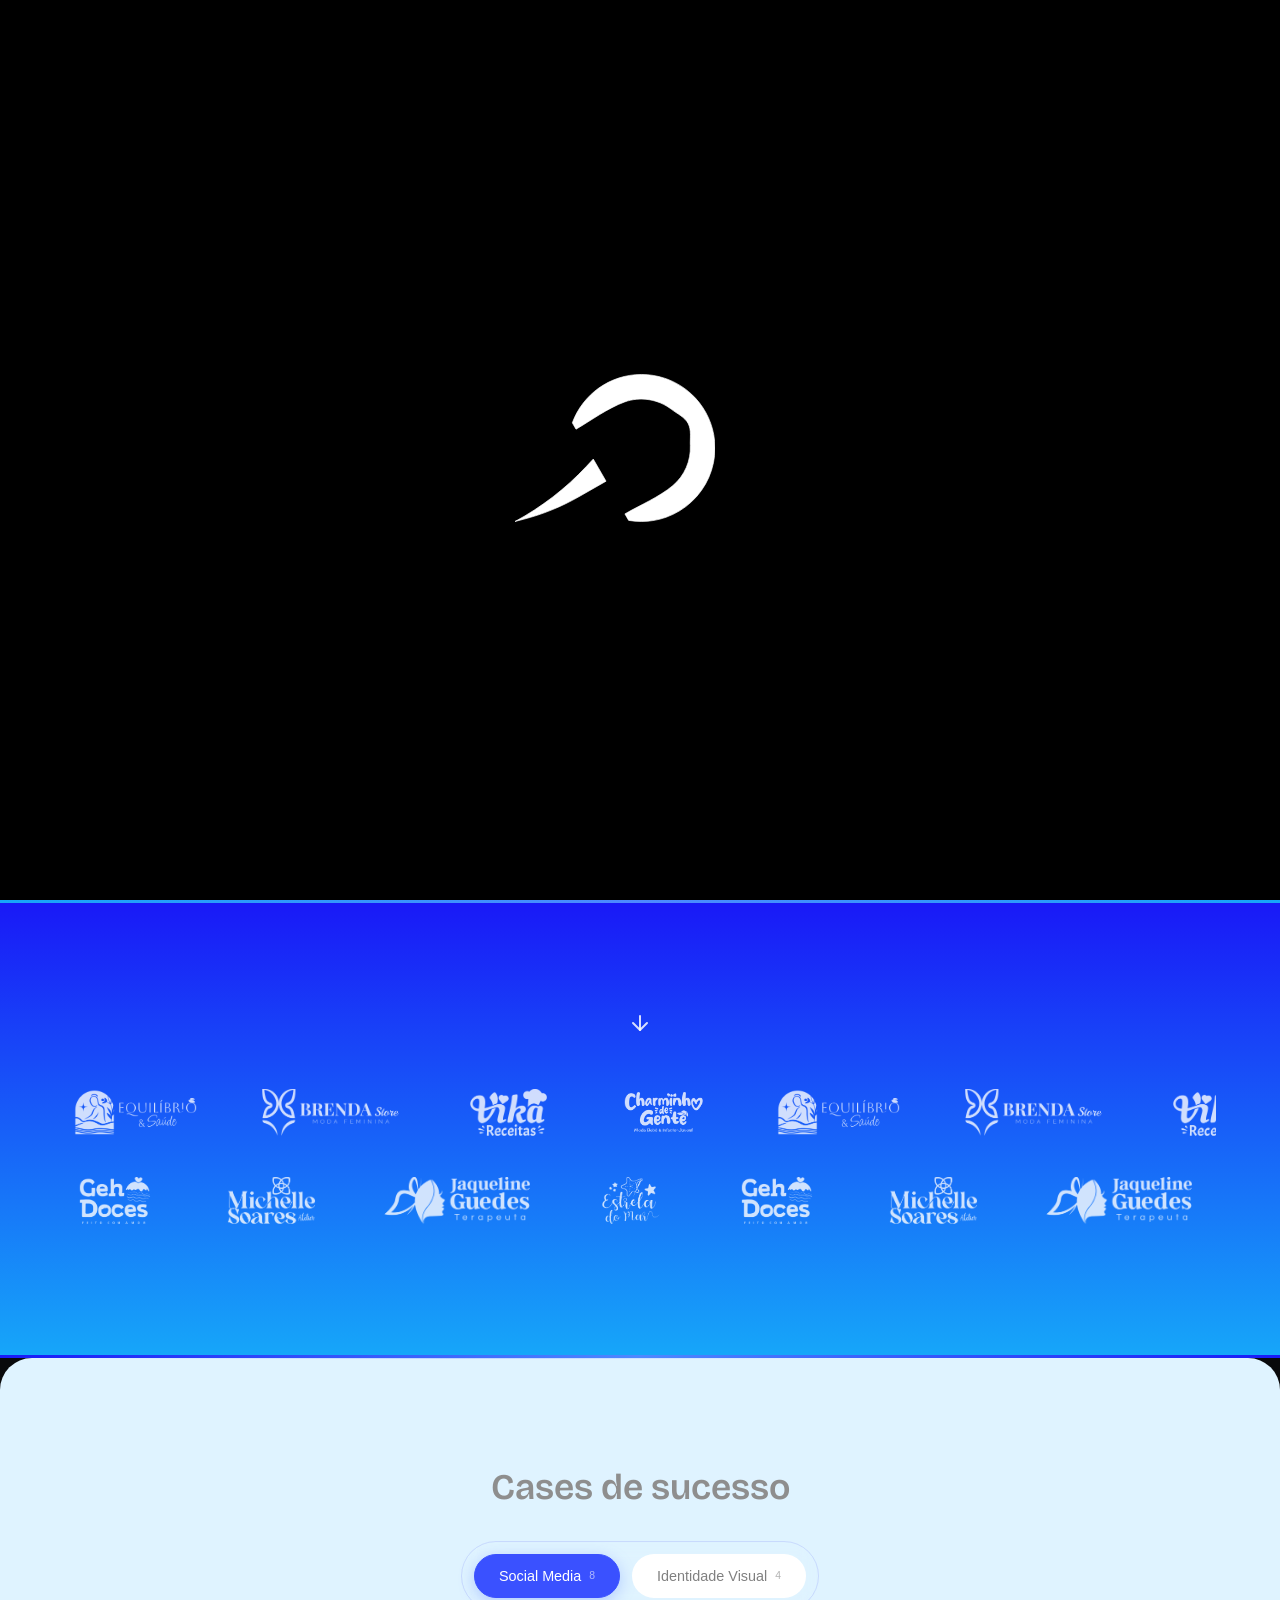
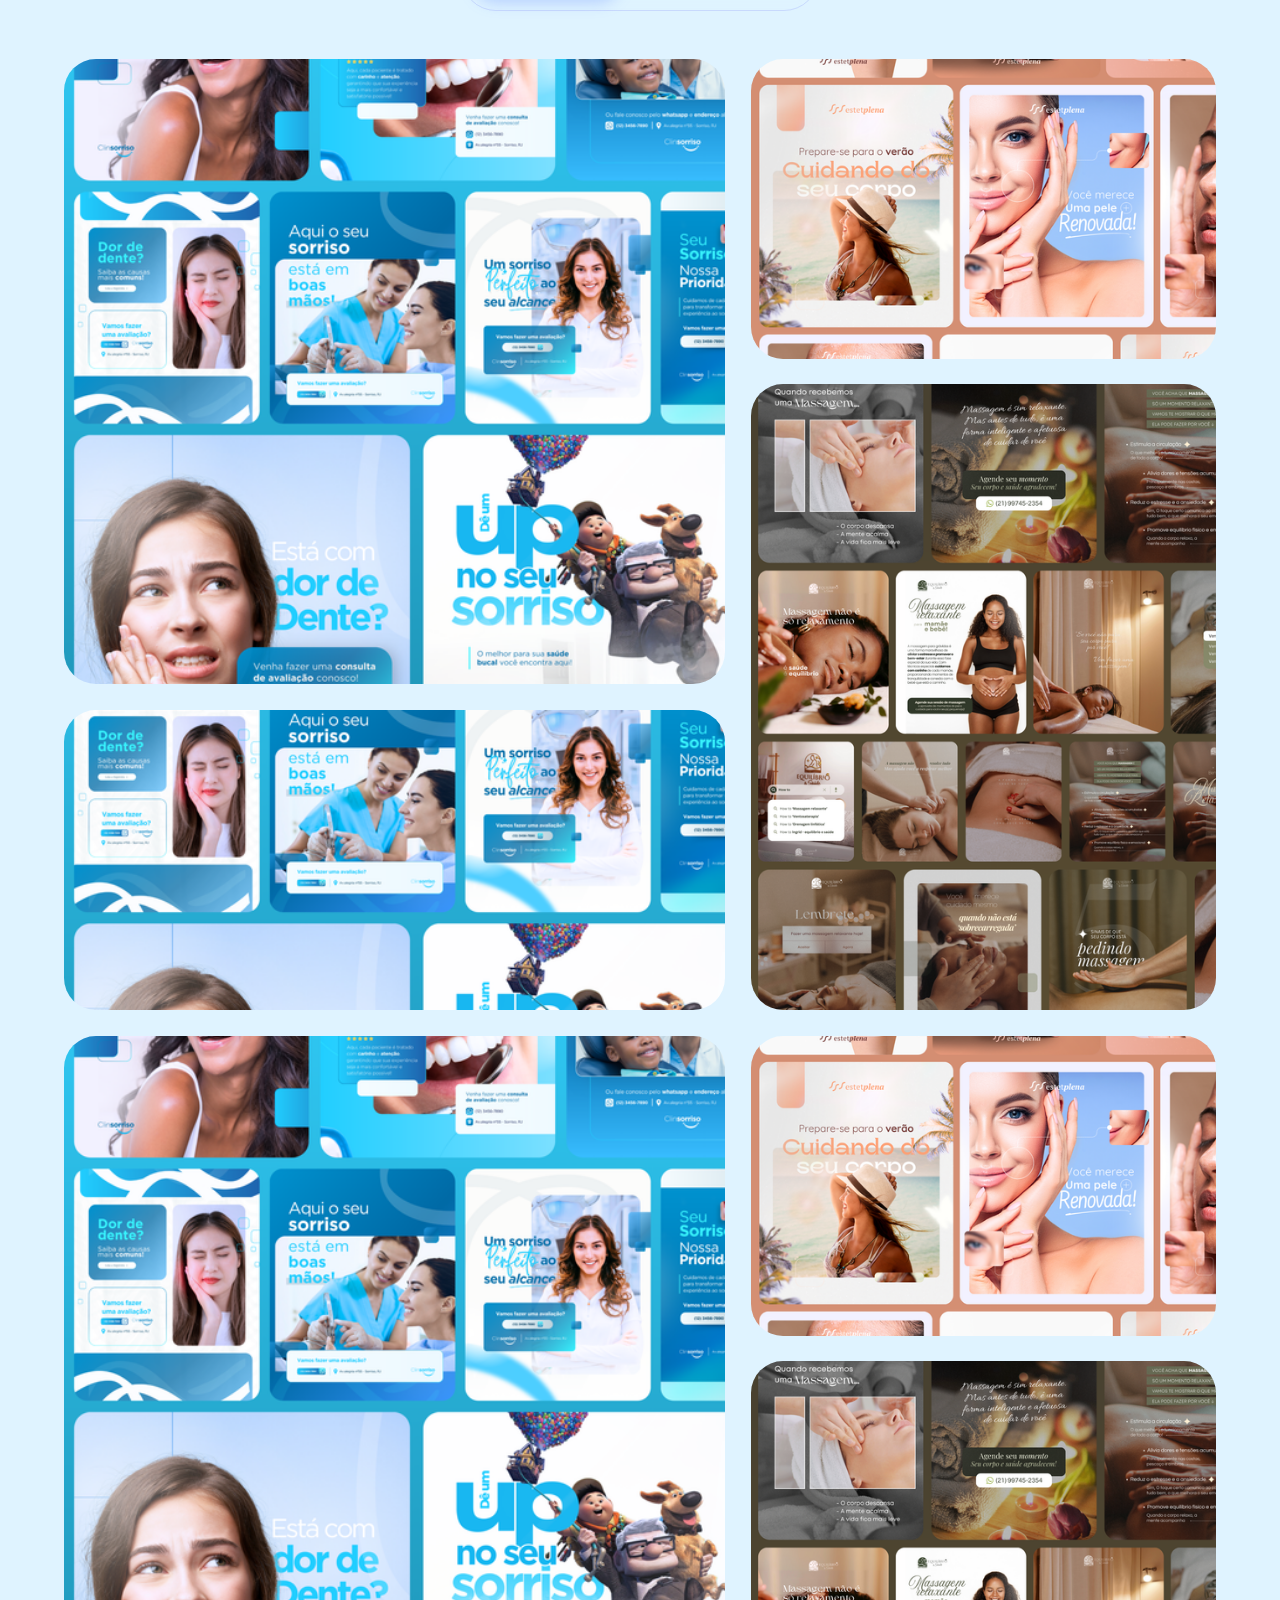
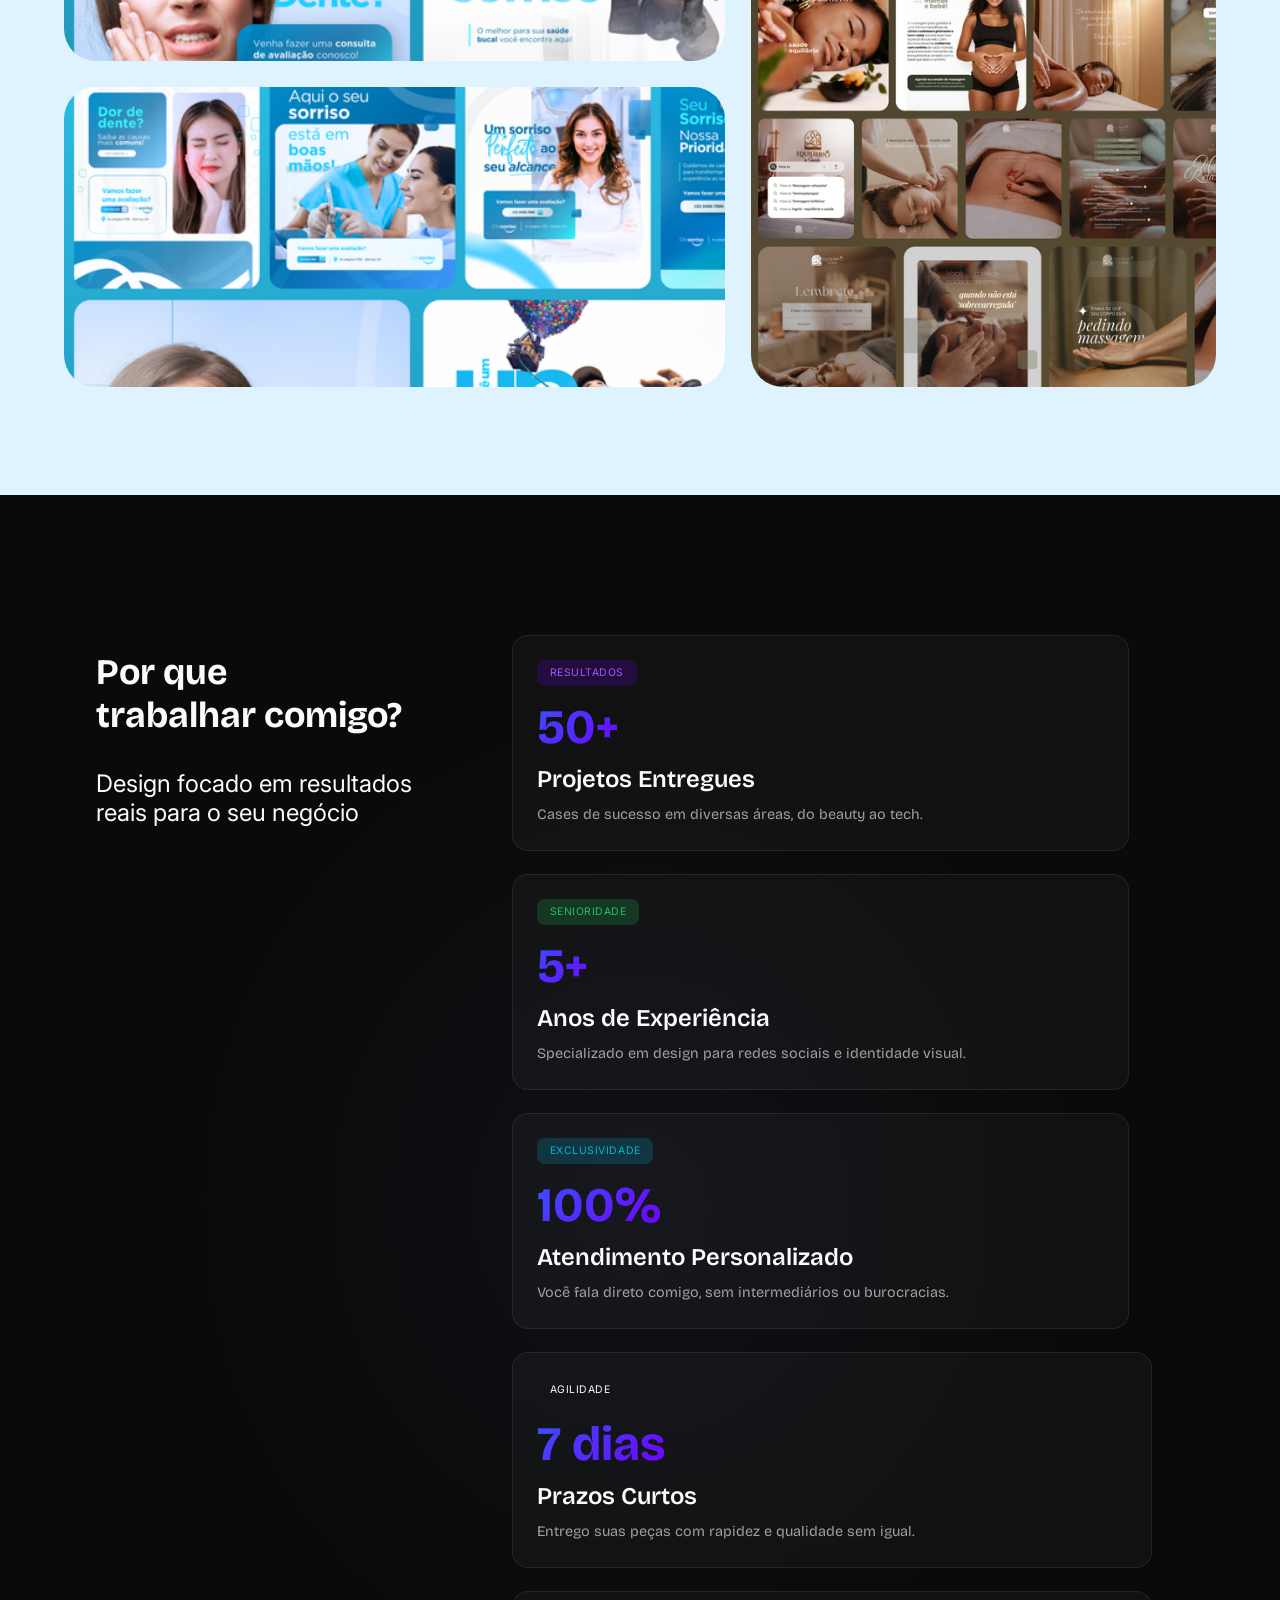
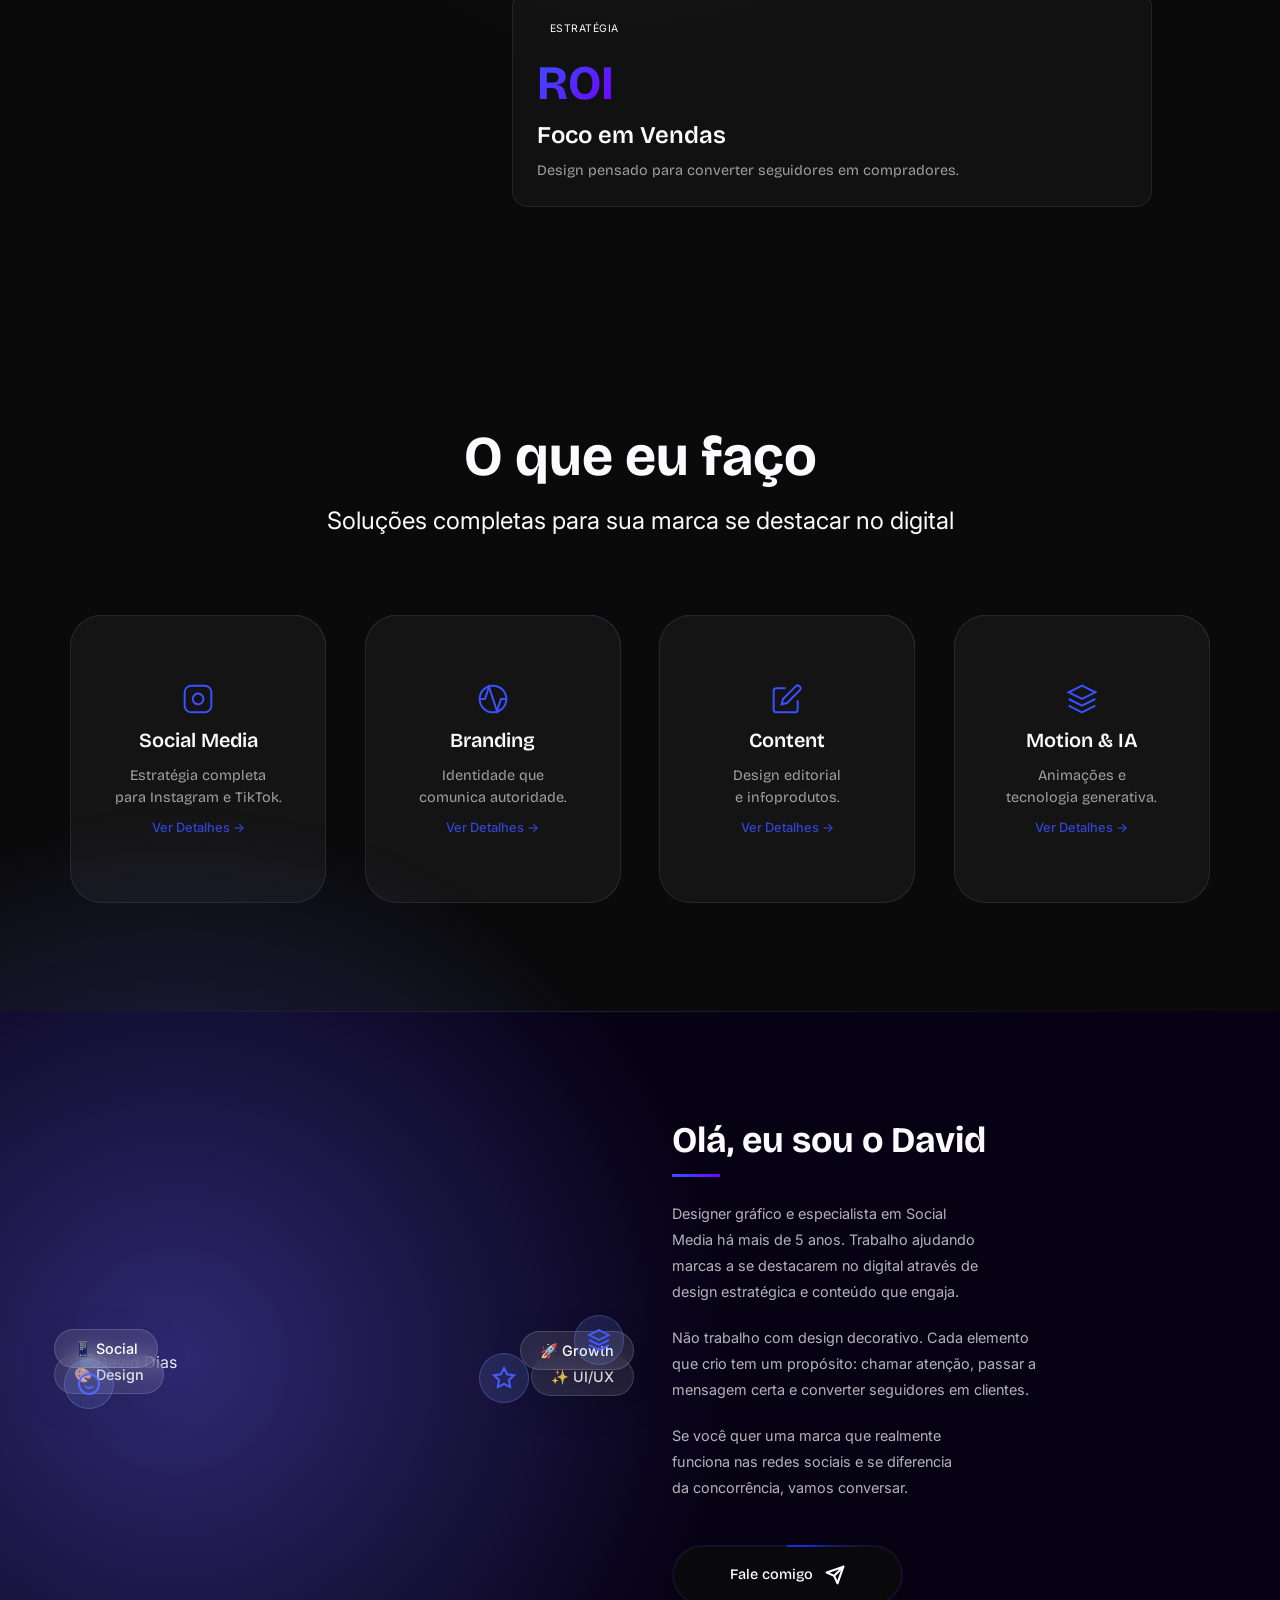
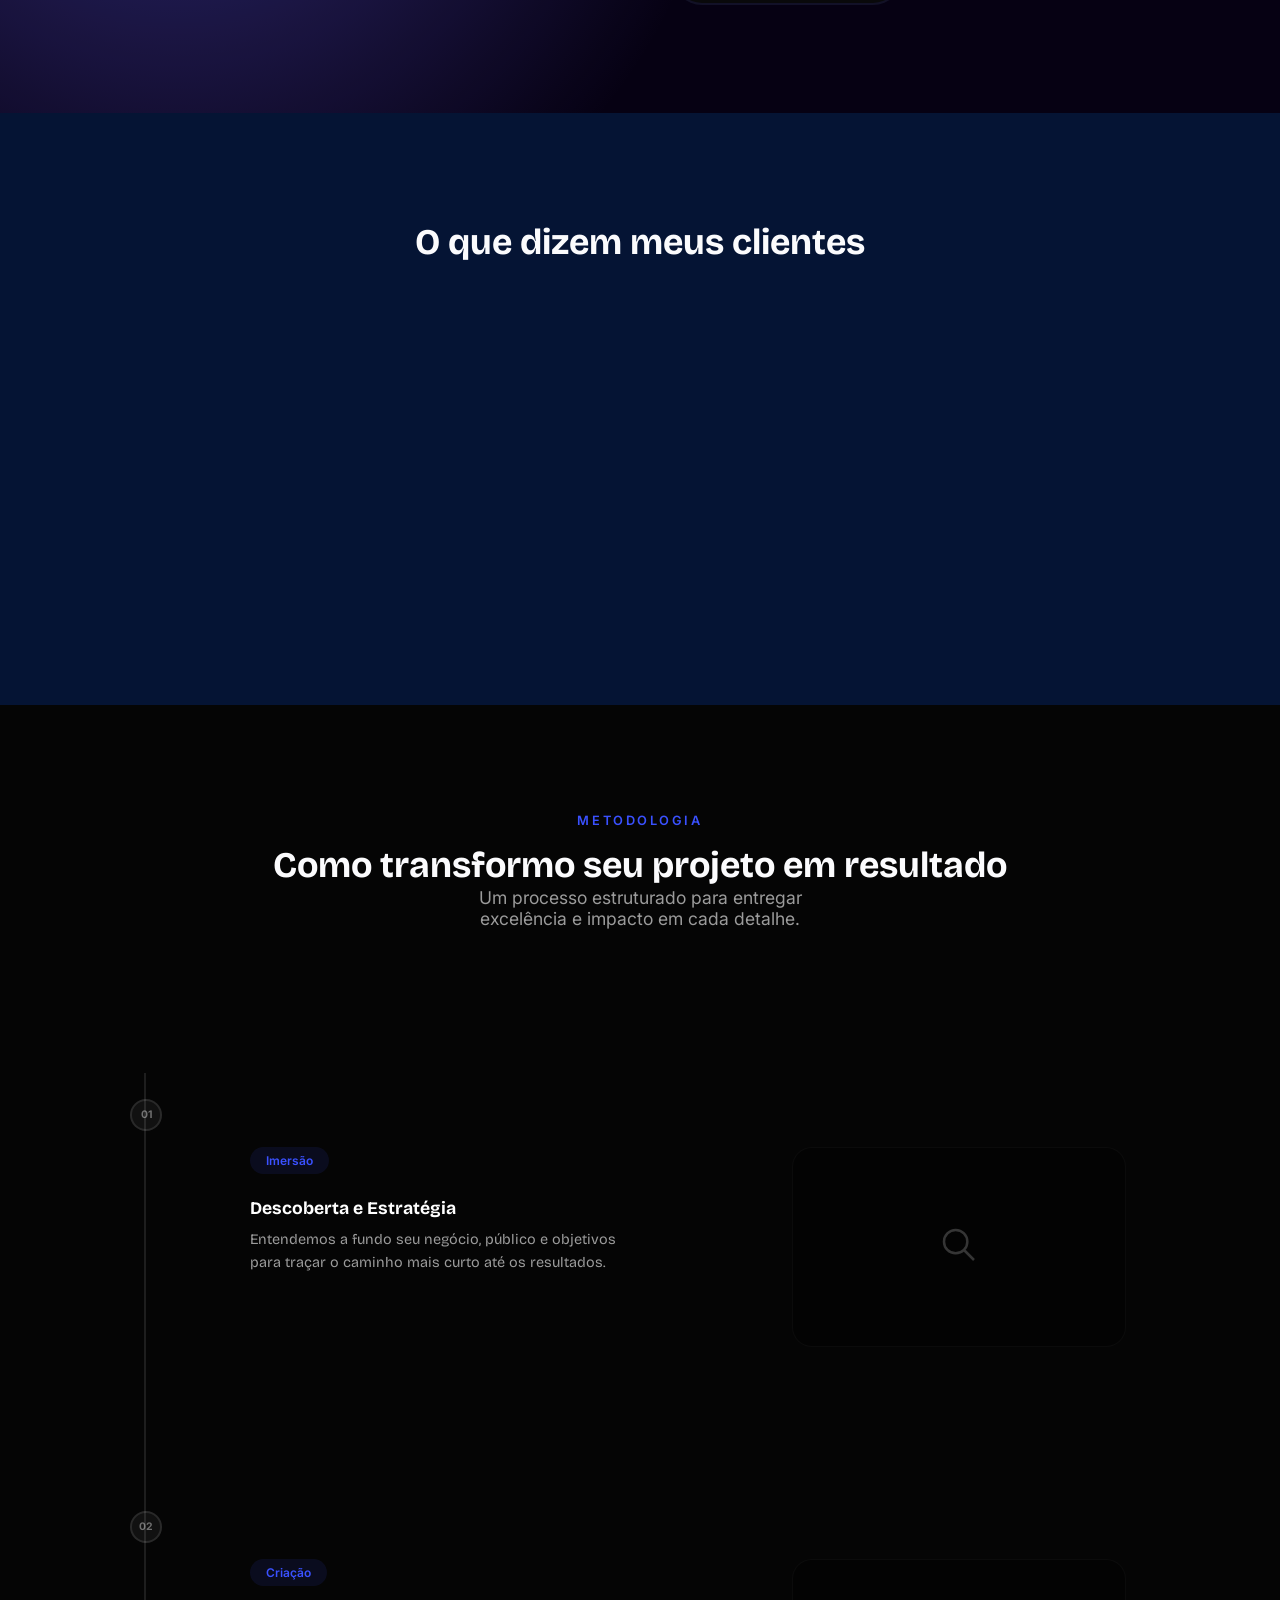
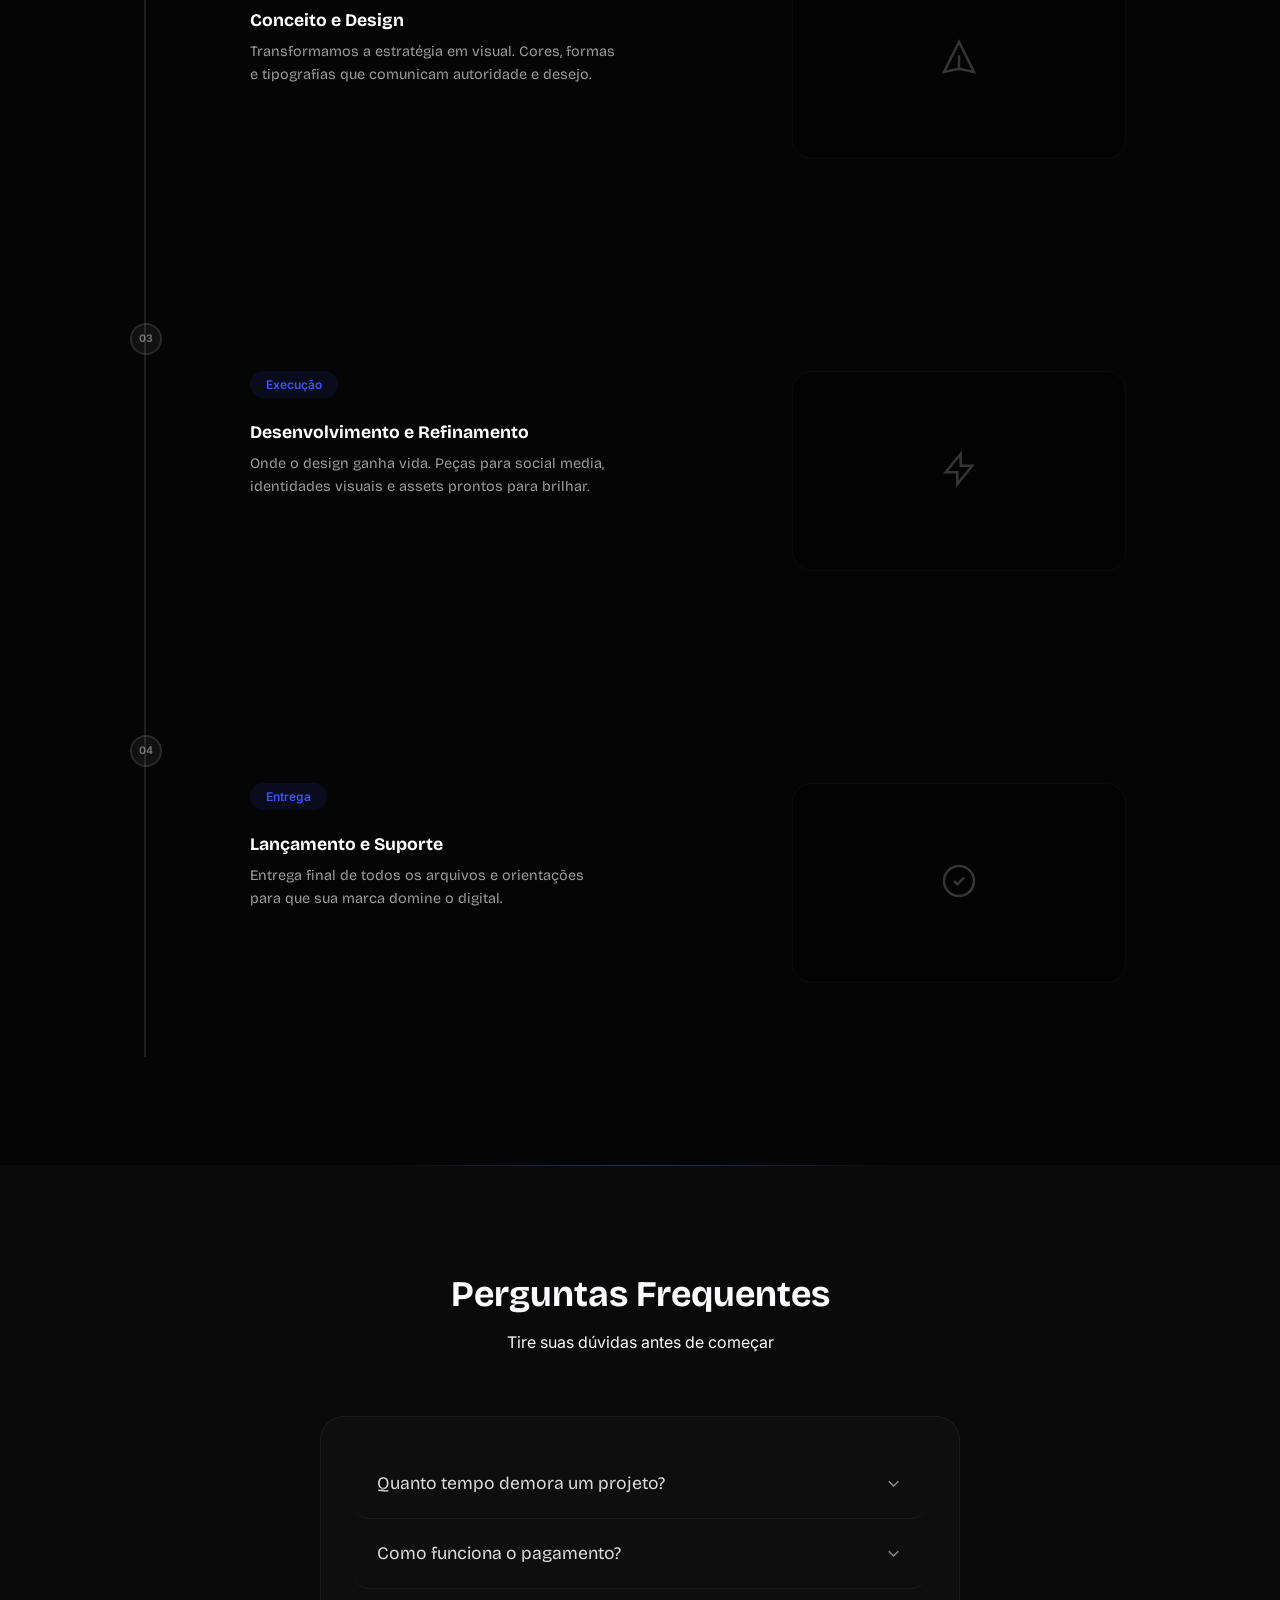
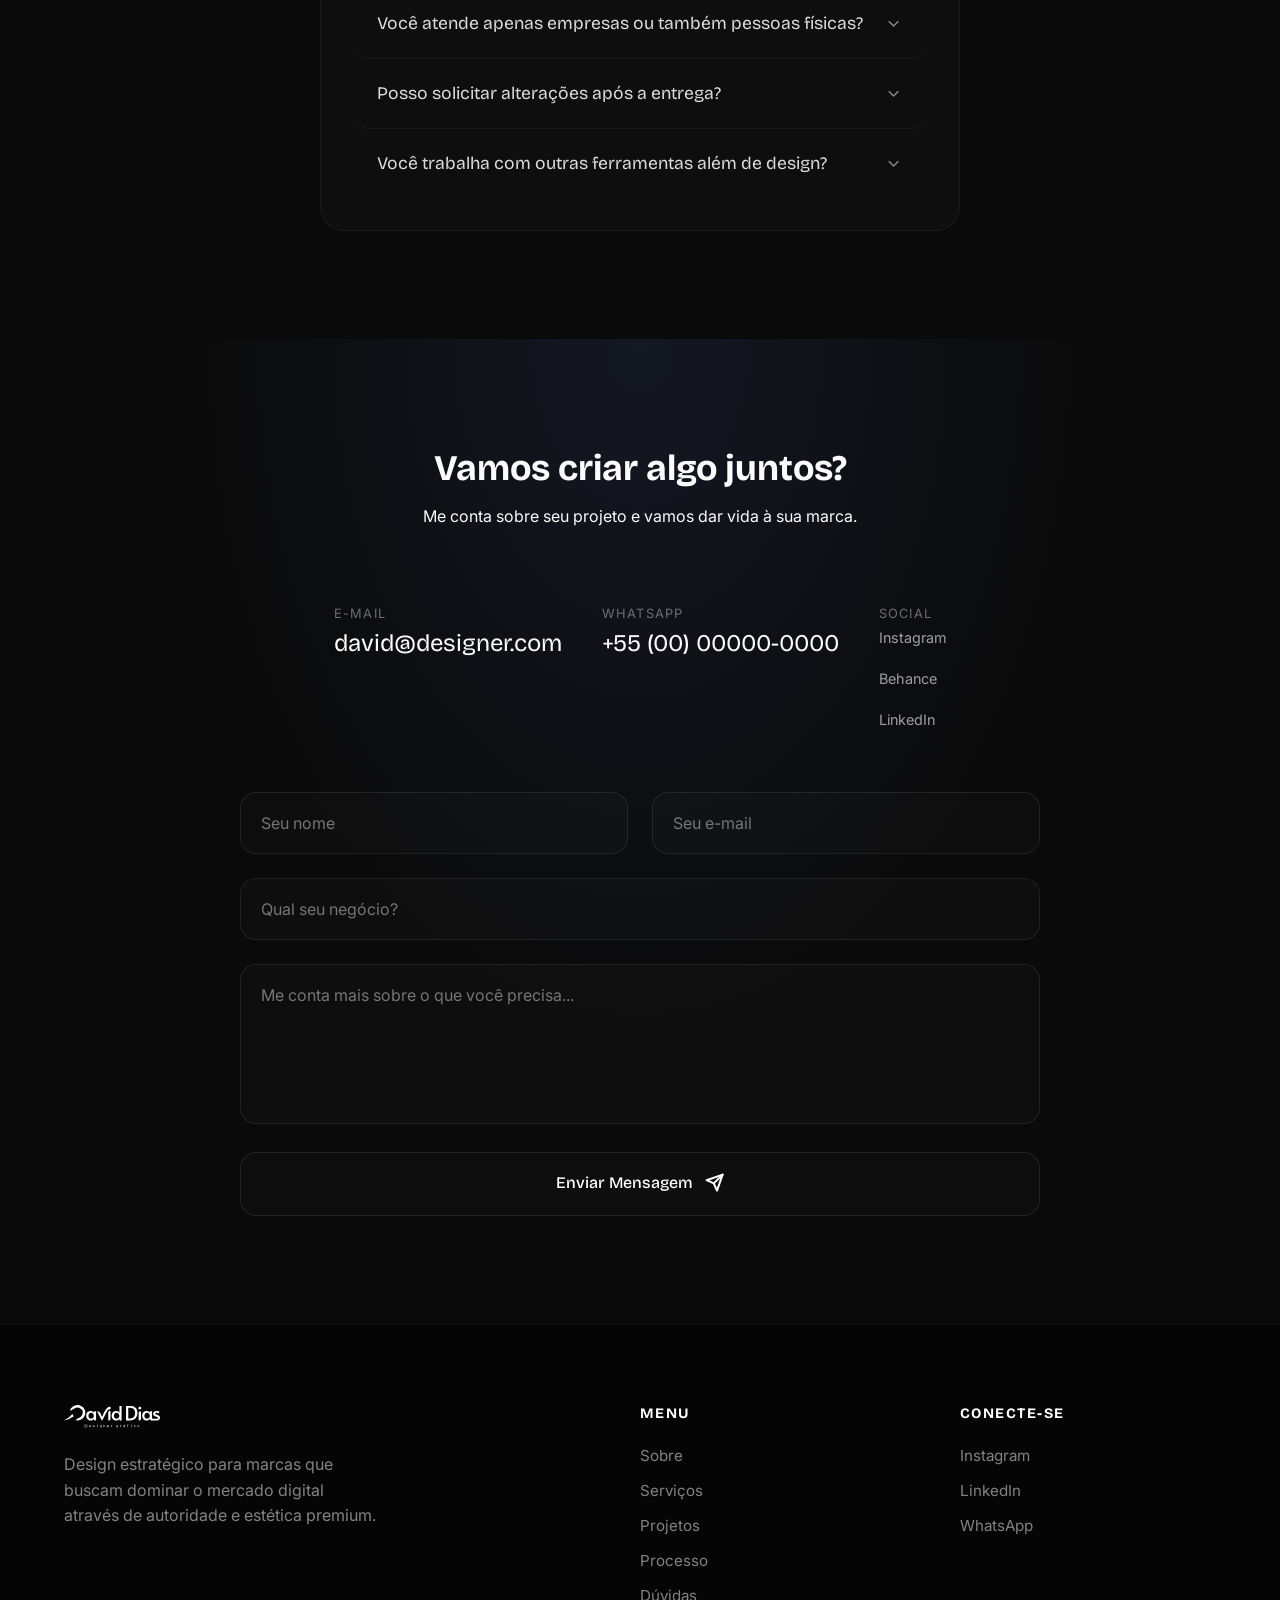
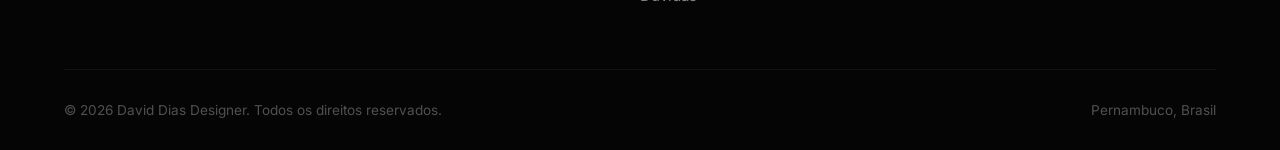
==== commit e38967f0: "refactor: replace GSAP preloader with CSS-driven SVG animation and add scroll-triggered reveal anima" ====
--- a/index.html
+++ b/index.html
@@ -25,7 +25,10 @@
     <div class="preloader">
         <div class="preloader-content">
             <div class="preloader-logo-wrapper">
-                <img src="Assets/Logo carregamento.svg" alt="Logo" class="preloader-logo">
+                <svg class="preloader-svg" width="200" height="200" viewBox="0 0 1182 869" fill="none" xmlns="http://www.w3.org/2000/svg">
+                    <path class="preloader-path" d="M747.191 868.827C798.103 868.827 846.969 860.069 892.366 843.977C920.536 833.991 947.371 821.182 972.529 805.888C1074.05 744.176 1148.26 642.022 1172.81 521.792C1178.58 493.566 1181.6 464.343 1181.6 434.414C1181.6 407.507 1179.16 381.172 1174.48 355.619C1157.36 262.182 1110.34 179.196 1043.71 116.938C998.205 74.4149 943.546 41.5621 883.012 21.6545C840.282 7.60216 794.624 0 747.191 0C559.493 5.52385e-06 399.599 119.04 338.884 285.741L360.563 323.29C453.662 269.54 546.285 199.21 648.253 162.148C741.643 128.203 847.168 146.399 924.648 205.842C958.684 231.955 1004.26 252.396 1023.94 290.517C1043.57 328.559 1034.35 377.095 1036.26 419.864C1040.23 508.754 1002.93 597.763 933.477 656.17C851.714 724.927 741.904 770.578 649.58 823.881L671.762 862.302C696.26 866.591 721.464 868.827 747.191 868.827Z" />
+                    <path class="preloader-path" d="M377.112 722.721C274.479 781.417 164.488 826.188 50.0389 855.856L0 868.827C157.169 784.032 299.532 674.288 421.535 543.876L462.585 499.997L538.04 630.688L377.112 722.721Z" />
+                </svg>
             </div>
             <div class="preloader-overlay"></div>
         </div>
@@ -210,7 +213,7 @@
 
     <!-- Seção Projetos -->
     <section class="projetos" id="cases">
-        <header class="projetos-cabecalho revelar">
+        <header class="projetos-cabecalho">
             <h2 class="projetos-titulo">Cases de sucesso</h2>
         </header>
 
@@ -232,7 +235,7 @@
             <div class="conteudo-categoria active" data-category="social-media">
                 <div class="projetos-grade">
                     <!-- Projeto 1: 60% largura -->
-                    <article class="projeto-cartao revelar">
+                    <article class="projeto-cartao autoShow">
                         <div class="projeto-imagem">
                             <img src="Assets/Social Media - Dentista.png" alt="Dentista Case">
                         </div>
@@ -243,7 +246,7 @@
                     </article>
 
                     <!-- Projeto 2: 40% largura -->
-                    <article class="projeto-cartao revelar">
+                    <article class="projeto-cartao autoShow">
                         <div class="projeto-imagem">
                             <img src="Assets/Social Media - Esteticista.png" alt="Esteticista Case">
                         </div>
@@ -254,7 +257,7 @@
                     </article>
 
                     <!-- Projeto 3: 40% largura -->
-                    <article class="projeto-cartao revelar">
+                    <article class="projeto-cartao autoShow">
                         <div class="projeto-imagem">
                             <img src="Assets/Social Media - Massoterapia.png" alt="Massoterapia Case">
                         </div>
@@ -265,7 +268,7 @@
                     </article>
 
                     <!-- Projeto 4: 60% largura -->
-                    <article class="projeto-cartao revelar">
+                    <article class="projeto-cartao autoShow">
                         <div class="projeto-imagem">
                             <img src="Assets/Social Media - Dentista.png" alt="Dentista Case">
                         </div>
@@ -276,7 +279,7 @@
                     </article>
 
                     <!-- Projeto 5: 60% largura -->
-                    <article class="projeto-cartao revelar">
+                    <article class="projeto-cartao autoShow">
                         <div class="projeto-imagem">
                             <img src="Assets/Social Media - Dentista.png" alt="Dentista Case">
                         </div>
@@ -287,7 +290,7 @@
                     </article>
 
                     <!-- Projeto 6: 40% largura -->
-                    <article class="projeto-cartao revelar">
+                    <article class="projeto-cartao autoShow">
                         <div class="projeto-imagem">
                             <img src="Assets/Social Media - Esteticista.png" alt="Esteticista Case">
                         </div>
@@ -298,7 +301,7 @@
                     </article>
 
                     <!-- Projeto 7: 40% largura -->
-                    <article class="projeto-cartao revelar">
+                    <article class="projeto-cartao autoShow">
                         <div class="projeto-imagem">
                             <img src="Assets/Social Media - Massoterapia.png" alt="Massoterapia Case">
                         </div>
@@ -309,7 +312,7 @@
                     </article>
 
                     <!-- Projeto 8: 60% largura -->
-                    <article class="projeto-cartao revelar">
+                    <article class="projeto-cartao autoShow">
                         <div class="projeto-imagem">
                             <img src="Assets/Social Media - Dentista.png" alt="Dentista Case">
                         </div>
@@ -322,7 +325,7 @@
                 <!-- Mobile Sticky Cards -->
                 <div class="projetos-mobile-stack">
                     <!-- Projeto 1: 60% largura -->
-                    <article class="projeto-cartao-mobile">
+                    <article class="projeto-cartao-mobile autoShow">
                         <div class="projeto-imagem">
                             <img src="Assets/Social Media - Dentista.png" alt="Dentista Case">
                         </div>
@@ -337,7 +340,7 @@
                     </article>
 
                     <!-- Projeto 2: 40% largura -->
-                    <article class="projeto-cartao-mobile">
+                    <article class="projeto-cartao-mobile autoShow">
                         <div class="projeto-imagem">
                             <img src="Assets/Social Media - Esteticista.png" alt="Esteticista Case">
                         </div>
@@ -352,7 +355,7 @@
                     </article>
 
                     <!-- Projeto 3: 40% largura -->
-                    <article class="projeto-cartao-mobile">
+                    <article class="projeto-cartao-mobile autoShow">
                         <div class="projeto-imagem">
                             <img src="Assets/Social Media - Massoterapia.png" alt="Massoterapia Case">
                         </div>
@@ -367,7 +370,7 @@
                     </article>
 
                     <!-- Projeto 4: 60% largura -->
-                    <article class="projeto-cartao-mobile">
+                    <article class="projeto-cartao-mobile autoShow">
                         <div class="projeto-imagem">
                             <img src="Assets/Social Media - Dentista.png" alt="Dentista Case">
                         </div>
@@ -382,7 +385,7 @@
                     </article>
 
                     <!-- Projeto 5: 60% largura -->
-                    <article class="projeto-cartao-mobile">
+                    <article class="projeto-cartao-mobile autoShow">
                         <div class="projeto-imagem">
                             <img src="Assets/Social Media - Dentista.png" alt="Dentista Case">
                         </div>
@@ -397,7 +400,7 @@
                     </article>
 
                     <!-- Projeto 6: 40% largura -->
-                    <article class="projeto-cartao-mobile">
+                    <article class="projeto-cartao-mobile autoShow">
                         <div class="projeto-imagem">
                             <img src="Assets/Social Media - Esteticista.png" alt="Esteticista Case">
                         </div>
@@ -412,7 +415,7 @@
                     </article>
 
                     <!-- Projeto 7: 40% largura -->
-                    <article class="projeto-cartao-mobile">
+                    <article class="projeto-cartao-mobile autoShow">
                         <div class="projeto-imagem">
                             <img src="Assets/Social Media - Massoterapia.png" alt="Massoterapia Case">
                         </div>
@@ -427,7 +430,7 @@
                     </article>
 
                     <!-- Projeto 8: 60% largura -->
-                    <article class="projeto-cartao-mobile">
+                    <article class="projeto-cartao-mobile autoShow">
                         <div class="projeto-imagem">
                             <img src="Assets/Social Media - Dentista.png" alt="Dentista Case">
                         </div>
@@ -447,7 +450,7 @@
             <div class="conteudo-categoria" data-category="identidade-visual">
                 <div class="projetos-grade">
                     <!-- Projeto 1: 75% largura -->
-                    <article class="projeto-cartao revelar">
+                    <article class="projeto-cartao autoShow">
                         <div class="projeto-imagem">
                             <img src="Assets/Identidade Visual - Atelier de macramê.png" alt="Atelier Case">
                         </div>
@@ -459,7 +462,7 @@
                     </article>
 
                     <!-- Projeto 2: 25% largura -->
-                    <article class="projeto-cartao revelar">
+                    <article class="projeto-cartao autoShow">
                         <div class="projeto-imagem">
                             <img src="Assets/Identidade Visual - Massoterapeuta.png" alt="Massoterapeuta Case">
                         </div>
@@ -470,7 +473,7 @@
                     </article>
 
                     <!-- Projeto 3: 25% largura -->
-                    <article class="projeto-cartao revelar">
+                    <article class="projeto-cartao autoShow">
                         <div class="projeto-imagem">
                             <img src="Assets/Identidade Visual - Moda modesta.png" alt="Moda Modesta Case">
                         </div>
@@ -481,7 +484,7 @@
                     </article>
 
                     <!-- Projeto 4: 75% largura (Ajustando a Grid) -->
-                    <article class="projeto-cartao revelar">
+                    <article class="projeto-cartao autoShow">
                         <div class="projeto-imagem">
                             <img src="Assets/Identidade Visual - Moda infantil.png" alt="Moda Infantil Case">
                         </div>
@@ -492,7 +495,7 @@
                     </article>
 
                     <!-- Projeto 5: 75% largura (Ajustando a Grid) -->
-                    <article class="projeto-cartao revelar">
+                    <article class="projeto-cartao autoShow">
                         <div class="projeto-imagem">
                             <img src="Assets/Identidade Visual - Moda Praia.png" alt="Moda praia">
                         </div>
@@ -505,7 +508,7 @@
                 <!-- Mobile Sticky Cards -->
                 <div class="projetos-mobile-stack">
                     <!-- Projeto 1: 75% largura -->
-                    <article class="projeto-cartao-mobile">
+                    <article class="projeto-cartao-mobile autoShow">
                         <div class="projeto-imagem">
                             <img src="Assets/Identidade Visual - Atelier de macramê.png" alt="Atelier Case">
                         </div>
@@ -521,7 +524,7 @@
                     </article>
 
                     <!-- Projeto 2: 25% largura -->
-                    <article class="projeto-cartao-mobile">
+                    <article class="projeto-cartao-mobile autoShow">
                         <div class="projeto-imagem">
                             <img src="Assets/Identidade Visual - Massoterapeuta.png" alt="Massoterapeuta Case">
                         </div>
@@ -536,7 +539,7 @@
                     </article>
 
                     <!-- Projeto 3: 25% largura -->
-                    <article class="projeto-cartao-mobile">
+                    <article class="projeto-cartao-mobile autoShow">
                         <div class="projeto-imagem">
                             <img src="Assets/Identidade Visual - Moda modesta.png" alt="Moda Modesta Case">
                         </div>
@@ -551,7 +554,7 @@
                     </article>
 
                     <!-- Projeto 4: 75% largura (Ajustando a Grid) -->
-                    <article class="projeto-cartao-mobile">
+                    <article class="projeto-cartao-mobile autoShow">
                         <div class="projeto-imagem">
                             <img src="Assets/Identidade Visual - Moda infantil.png" alt="Moda Infantil Case">
                         </div>
@@ -575,7 +578,7 @@
             <p class="section-subtitle">Design focado em resultados reais para o seu negócio</p>
         </header>
         <div class="grade-cards">
-            <div class="card-bloco reveal reveal-scale reveal-delay-2">
+            <div class="card-bloco reveal reveal-scale reveal-delay-2 autoShow">
                 <span class="badge-pill pill-purple">Resultados</span>
                 <div class="bento-content">
                     <span class="por-que-eu-numero font-serif">50+</span>
@@ -583,7 +586,7 @@
                     <p class="por-que-eu-descricao">Cases de sucesso em diversas áreas, do beauty ao tech.</p>
                 </div>
             </div>
-            <div class="card-bloco reveal reveal-scale reveal-delay-3">
+            <div class="card-bloco reveal reveal-scale reveal-delay-3 autoShow">
                 <span class="badge-pill pill-green">Senioridade</span>
                 <div class="bento-content">
                     <span class="por-que-eu-numero font-serif">5+</span>
@@ -591,7 +594,7 @@
                     <p class="por-que-eu-descricao">Specializado em design para redes sociais e identidade visual.</p>
                 </div>
             </div>
-            <div class="card-bloco reveal reveal-scale reveal-delay-4">
+            <div class="card-bloco reveal reveal-scale reveal-delay-4 autoShow">
                 <span class="badge-pill pill-cyan">Exclusividade</span>
                 <div class="bento-content">
                     <span class="por-que-eu-numero font-serif">100%</span>
@@ -599,7 +602,7 @@
                     <p class="por-que-eu-descricao">Você fala direto comigo, sem intermediários ou burocracias.</p>
                 </div>
             </div>
-            <div class="card-bloco reveal reveal-scale reveal-delay-5">
+            <div class="card-bloco reveal reveal-scale reveal-delay-5 autoShow">
                 <span class="badge-pill pill-blue">Agilidade</span>
                 <div class="bento-content">
                     <span class="por-que-eu-numero font-serif">7 dias</span>
@@ -607,7 +610,7 @@
                     <p class="por-que-eu-descricao">Entrego suas peças com rapidez e qualidade sem igual.</p>
                 </div>
             </div>
-            <div class="card-bloco reveal reveal-scale reveal-delay-6">
+            <div class="card-bloco reveal reveal-scale reveal-delay-6 autoShow">
                 <span class="badge-pill pill-orange">Estratégia</span>
                 <div class="bento-content">
                     <span class="por-que-eu-numero font-serif">ROI</span>
@@ -729,7 +732,7 @@
 
     <!-- Seção Sobre -->
     <section class="sobre" id="about">
-        <div class="sobre-light revelar"></div>
+        <div class="sobre-light autoShow"></div>
         <div class="sobre-container">
             <div class="sobre-imagem reveal reveal-left reveal-delay-1">
                 <img src="Assets/Foto.png" alt="David Dias">
@@ -1085,7 +1088,7 @@
 
     <!-- Seção Contato -->
     <section class="contato" id="contato">
-        <header class="contact-header revelar">
+        <header class="contact-header autoShow">
             <h2 class="section-title">Vamos criar algo juntos?</h2>
             <p class="section-subtitle">Me conta sobre seu projeto e vamos dar vida à sua marca.</p>
         </header>
@@ -1140,7 +1143,7 @@
 
     <!-- Footer -->
     <footer class="rodape">
-        <div class="rodape-content revelar">
+        <div class="rodape-content autoShow">
             <div class="rodape-brand">
                 <img src="Logo.svg" alt="David Dias Designer" class="rodape-logo">
                 <p class="rodape-tagline">Design estratégico para marcas que buscam dominar o mercado digital através de autoridade e estética premium.</p>
--- a/style.css
+++ b/style.css
@@ -136,10 +136,12 @@
 }
 
 /* ============================================
-   PRELOADER
+   PRELOADER INICIAL
    ============================================ */
-body.preloader-active {
-    overflow: hidden !important;
+
+:root {
+    --transition-speed: 4s; /* Velocidade da expansão */
+    --logo-size: clamp(150px, 20vw, 250px);
 }
 
 .preloader {
@@ -148,45 +150,79 @@
     left: 0;
     width: 100%;
     height: 100%;
-    background: var(--bg);
+    background: #000; /* Cor sólida para esconder o site inicialmente */
     z-index: 9999;
-    overflow: hidden;
-}
-
-.preloader-content {
+    display: flex;
+    align-items: center;
+    justify-content: center;
+    /* Impede que o blend-mode do logo interaja com as camadas do preloader, 
+       fazendo-o interagir com o que está FORA (o site) */
+    isolation: isolate; 
+    transition: background 0.5s ease;
+}
+
+.preloader-logo-wrapper {
     position: relative;
-    width: 100%;
-    height: 100%;
-}
-
-.preloader-logo-wrapper {
-    position: absolute;
-    top: 0;
-    left: 0;
-    width: 100%;
-    height: 100%;
-    display: flex;
-    align-items: center;
-    justify-content: center;
-}
-
-.preloader-logo {
-    width: clamp(100px, 20vw, 200px);
+    width: var(--logo-size);
     height: auto;
-    position: absolute;
-    left: 50%;
-    top: 50%;
-    transform: translate(-50%, -50%);
-}
-
-.preloader-overlay {
-    position: absolute;
-    top: 0;
-    left: 0;
-    width: 100%;
-    height: 100%;
-    background: var(--bg);
-    z-index: 1;
+    z-index: 10;
+    transform: scale(1);
+    /* Timeline da expansão: mais lenta e suave */
+    transition: transform var(--transition-speed) cubic-bezier(0.22, 1, 0.36, 1);
+    will-change: transform;
+}
+
+/* O Blend-mode aplicado APENAS ao logo quando a classe é disparada */
+.preloader.logo-blend .preloader-logo-wrapper {
+    mix-blend-mode: screen; /* Faz o branco do logo virar uma "janela" para o site */
+}
+
+/* Expansão controlada */
+.preloader.logo-reveal .preloader-logo-wrapper {
+    transform: scale(50); /* Aumente se necessário para cobrir a tela */
+}
+
+/* Quando a expansão começa, o fundo do preloader deve ficar transparente 
+   para o logo "enxergar" o site através do blend-mode */
+.preloader.logo-reveal {
+    background: transparent;
+}
+
+.preloader-svg {
+    width: 80%;
+    height: auto;
+}
+
+.preloader-path {
+    fill: none;
+    stroke: #fff;
+    stroke-width: 4;
+    stroke-dasharray: 4500;
+    stroke-dashoffset: 4500;
+    animation: strokeAnimation 7s ease-in-out forwards;
+}
+
+@keyframes strokeAnimation {
+    0% { stroke-dashoffset: 4500; fill: transparent; }
+    80% { stroke-dashoffset: 0; fill: transparent; }
+    100% { stroke-dashoffset: 0; fill: #fff; }
+}
+
+/* Scroll-driven animations using view() timeline */
+.autoShow {
+    animation: autoShowAnimation linear both;
+    animation-timeline: view(80% 10%);
+}
+
+@keyframes autoShowAnimation {
+    from {
+        opacity: 0;
+        transform: translateY(200px) scale(0.9);
+    }
+    to {
+        opacity: 1;
+        transform: translateY(0) scale(1);
+    }
 }
 
 /* Prevenção de FOUC para o Hero Animado */
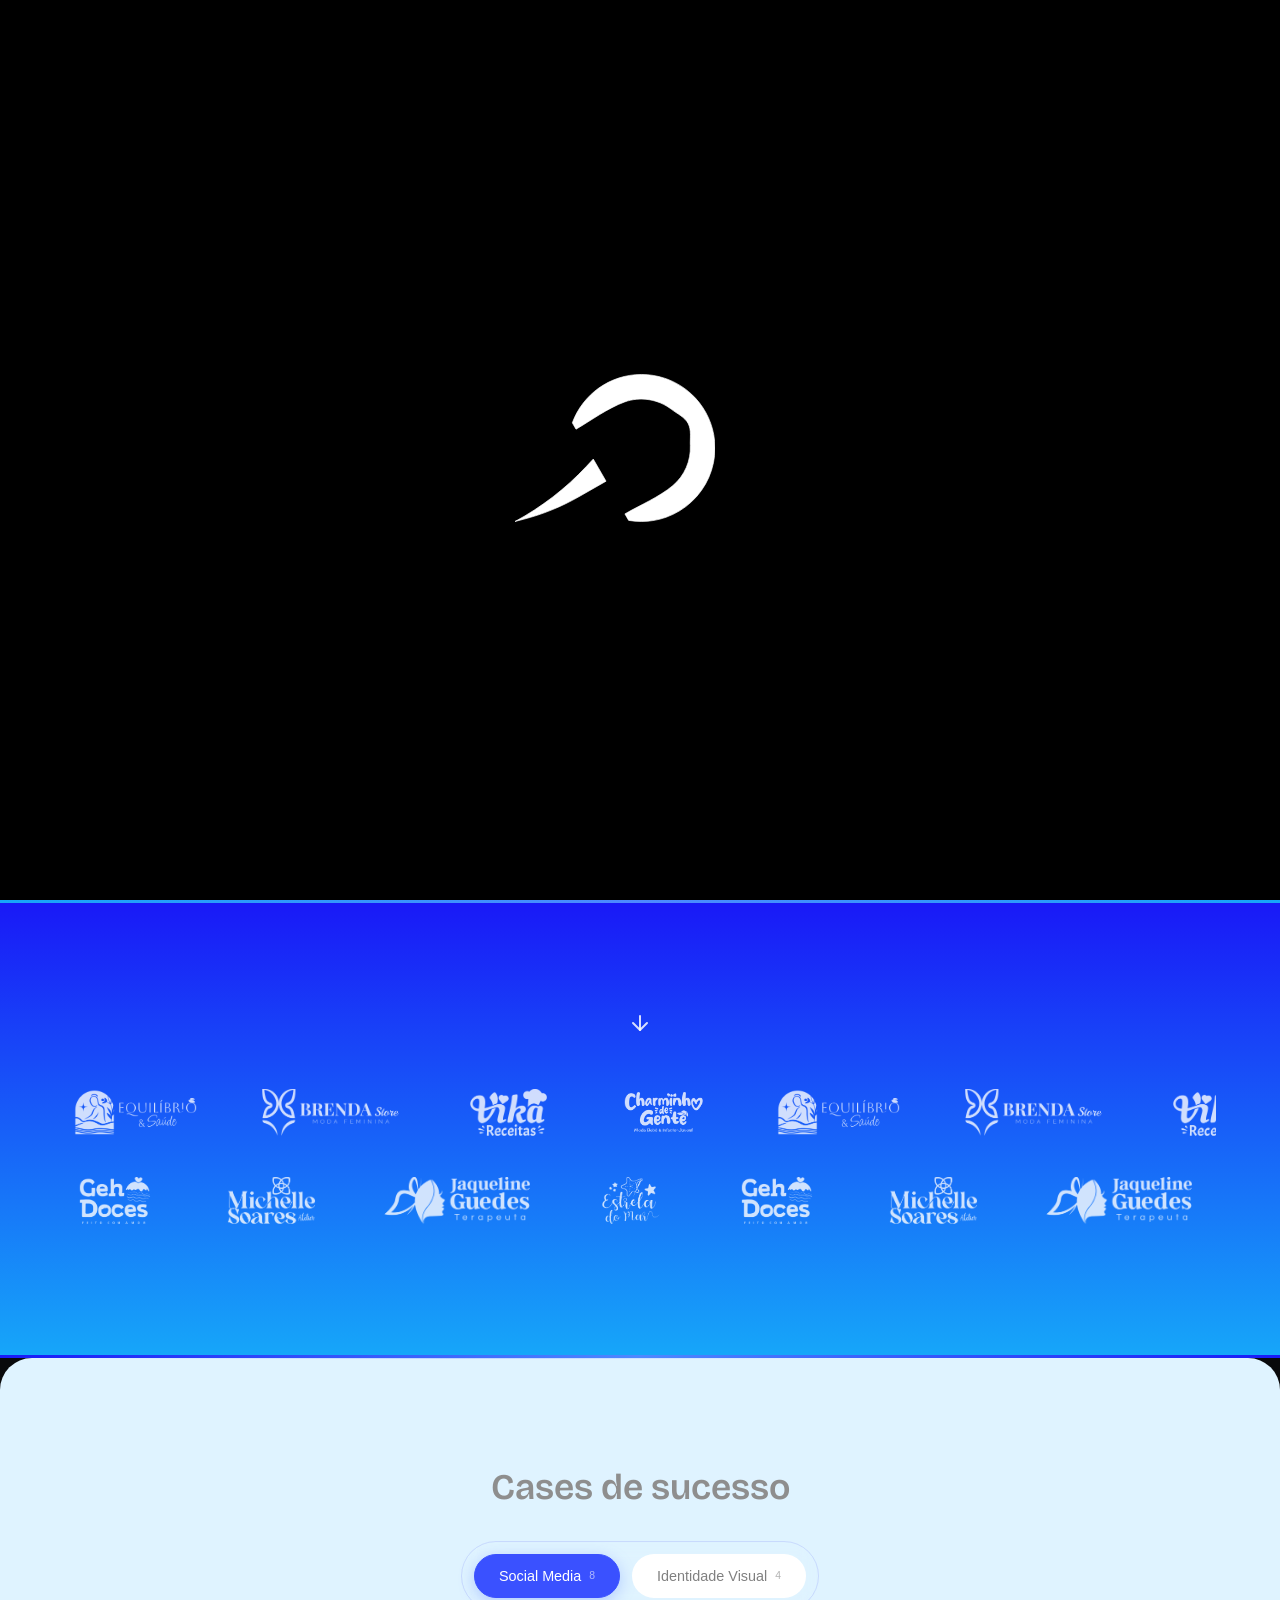
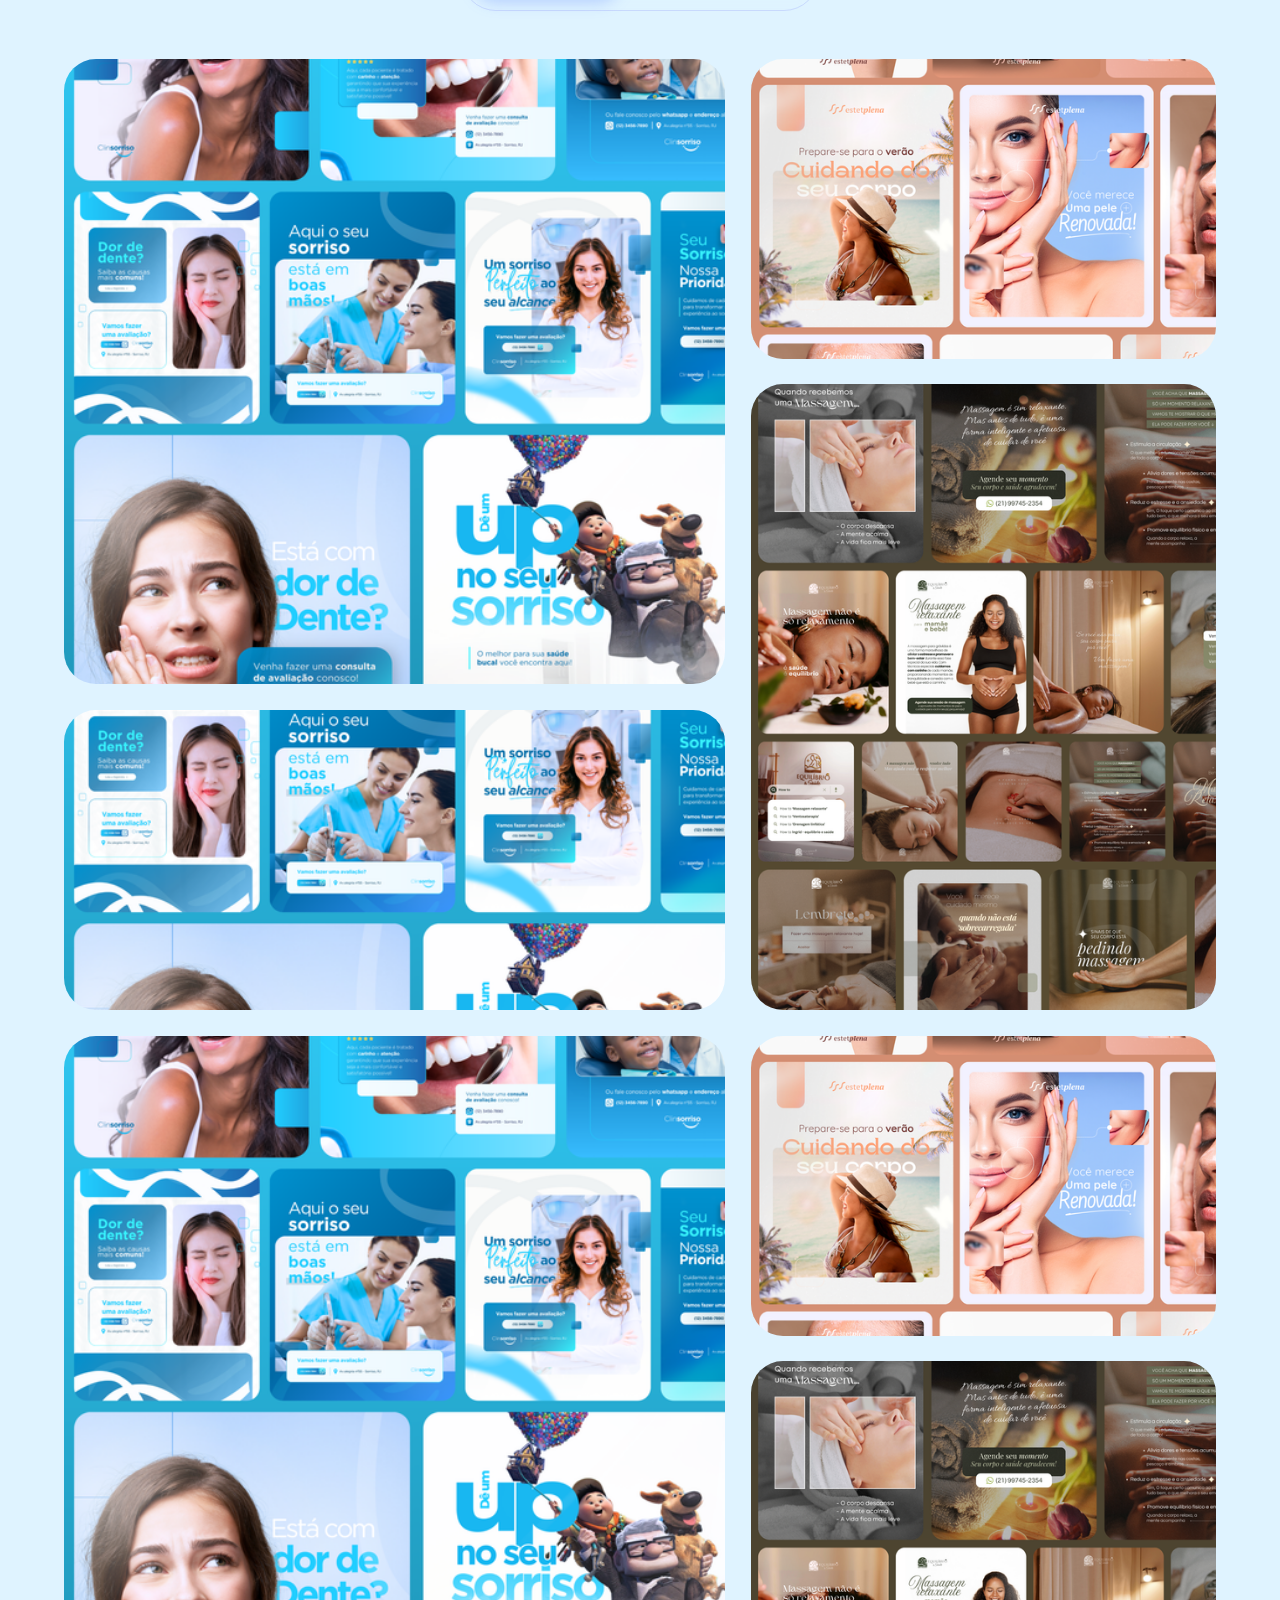
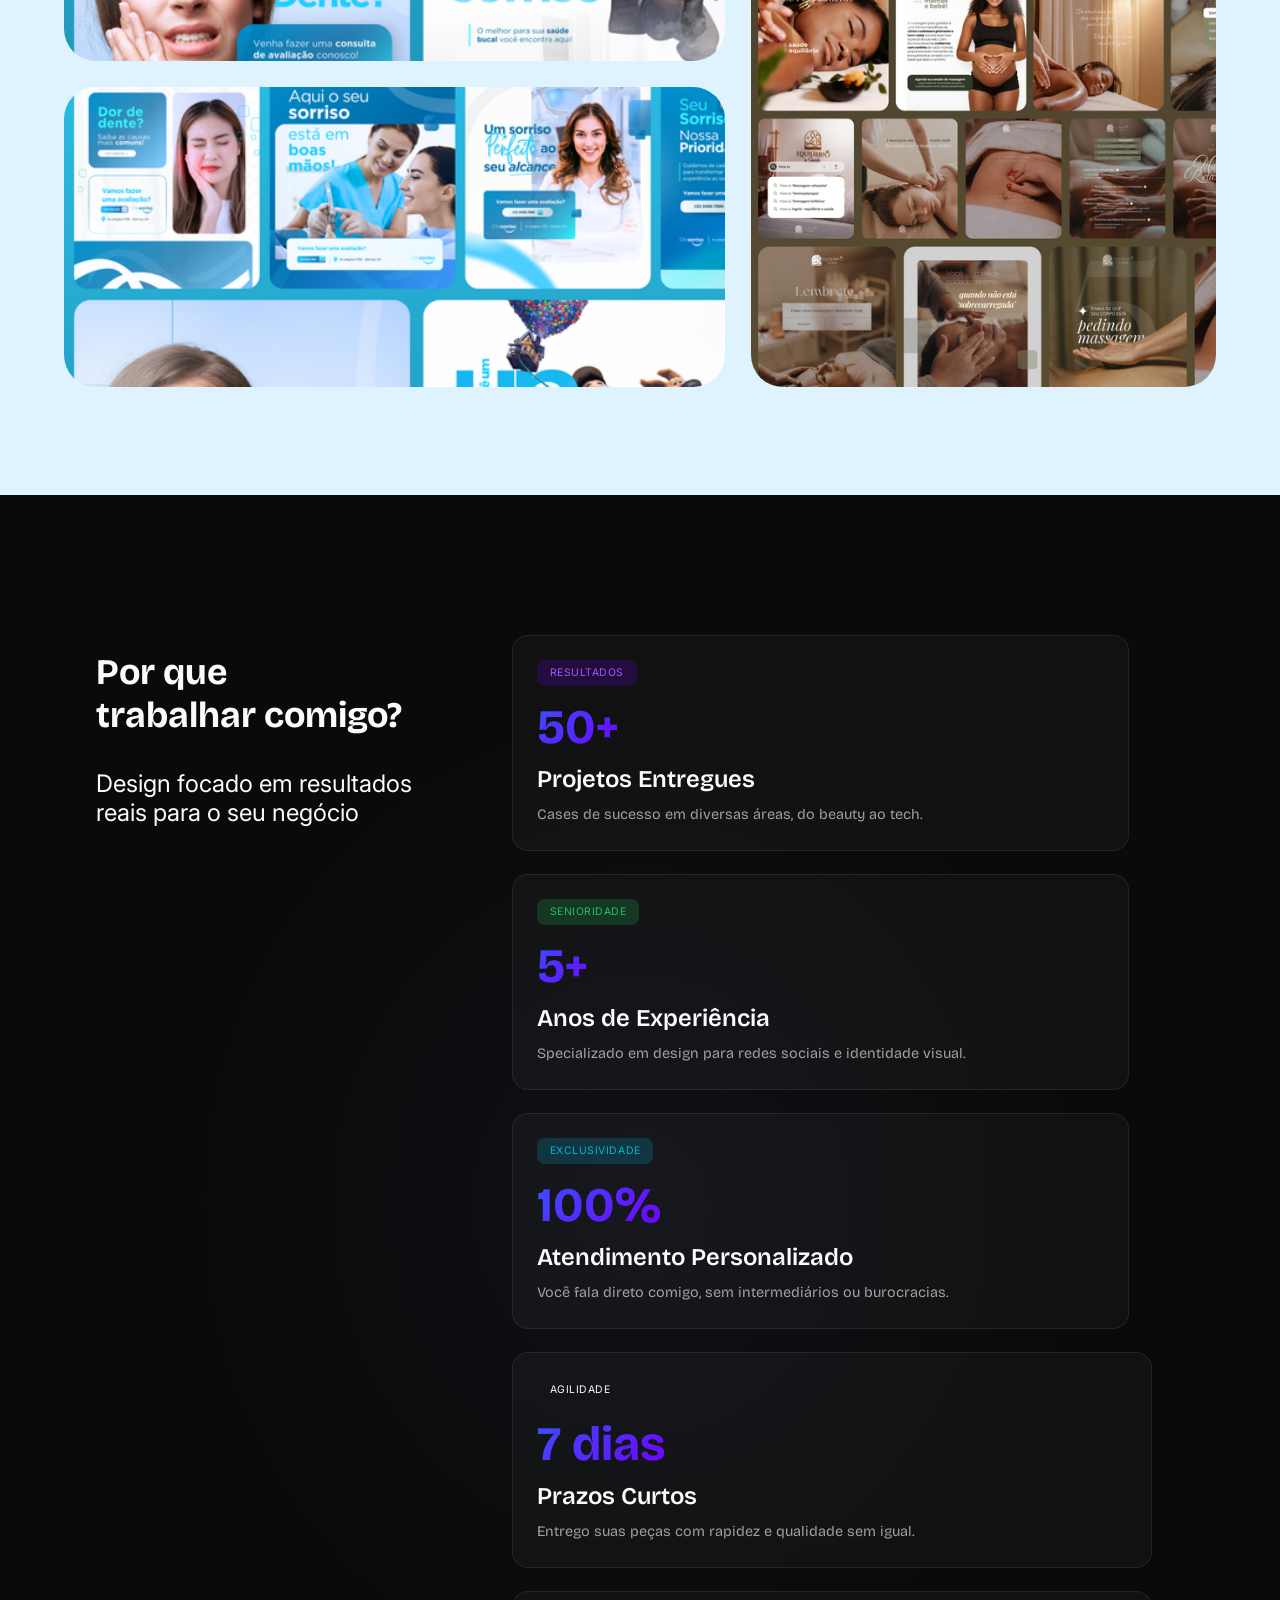
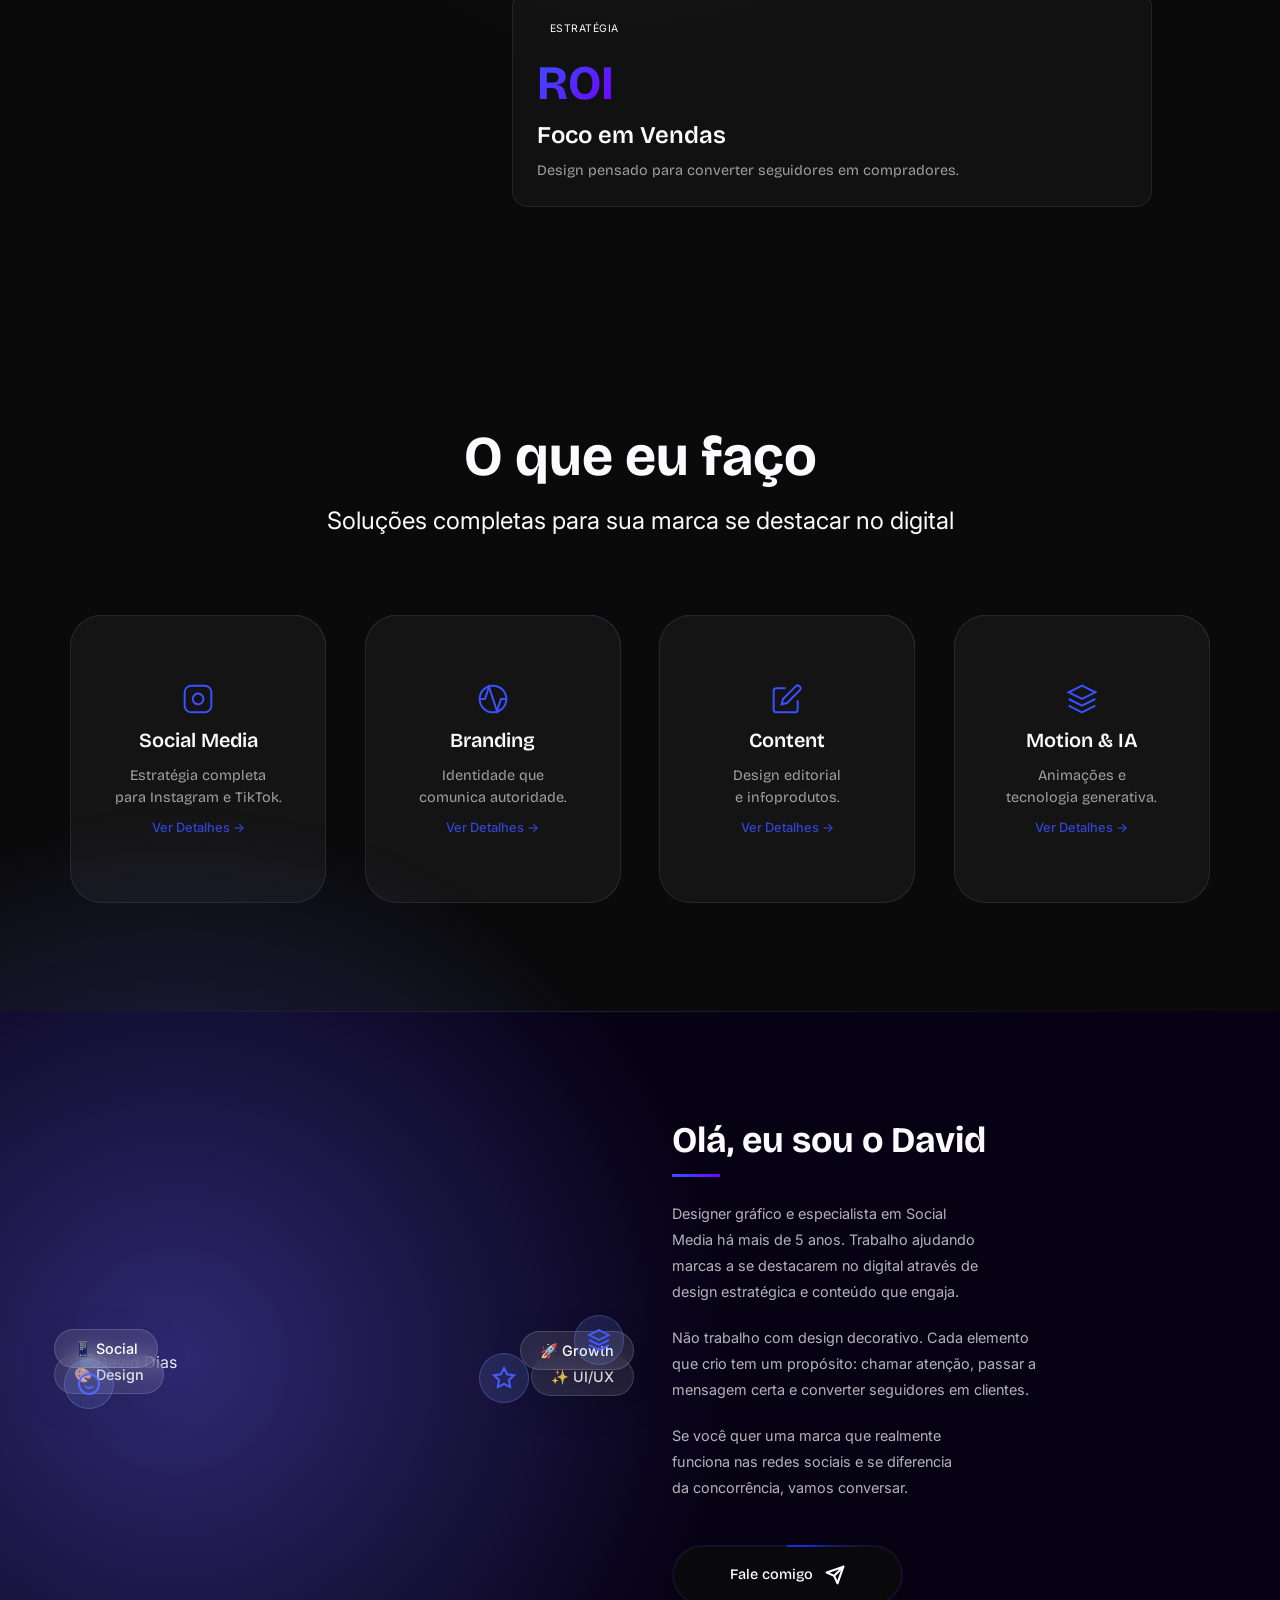
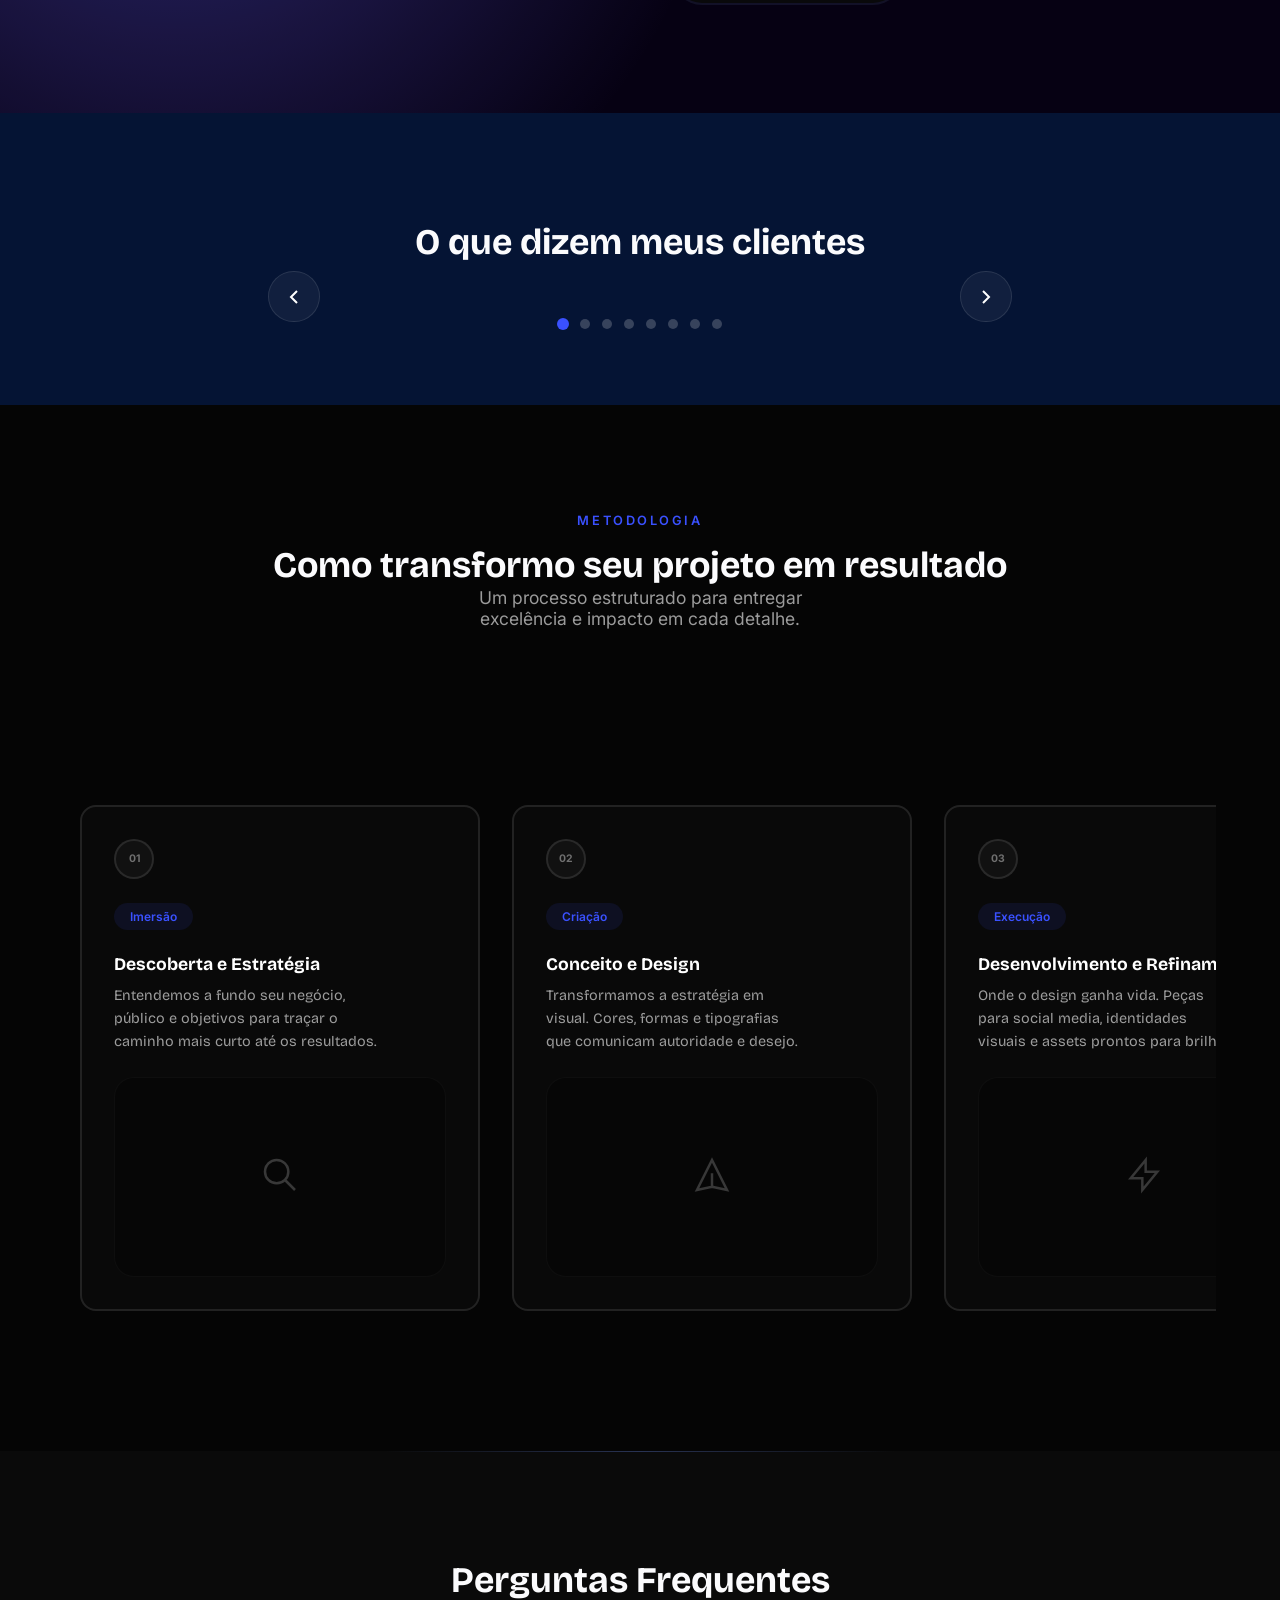
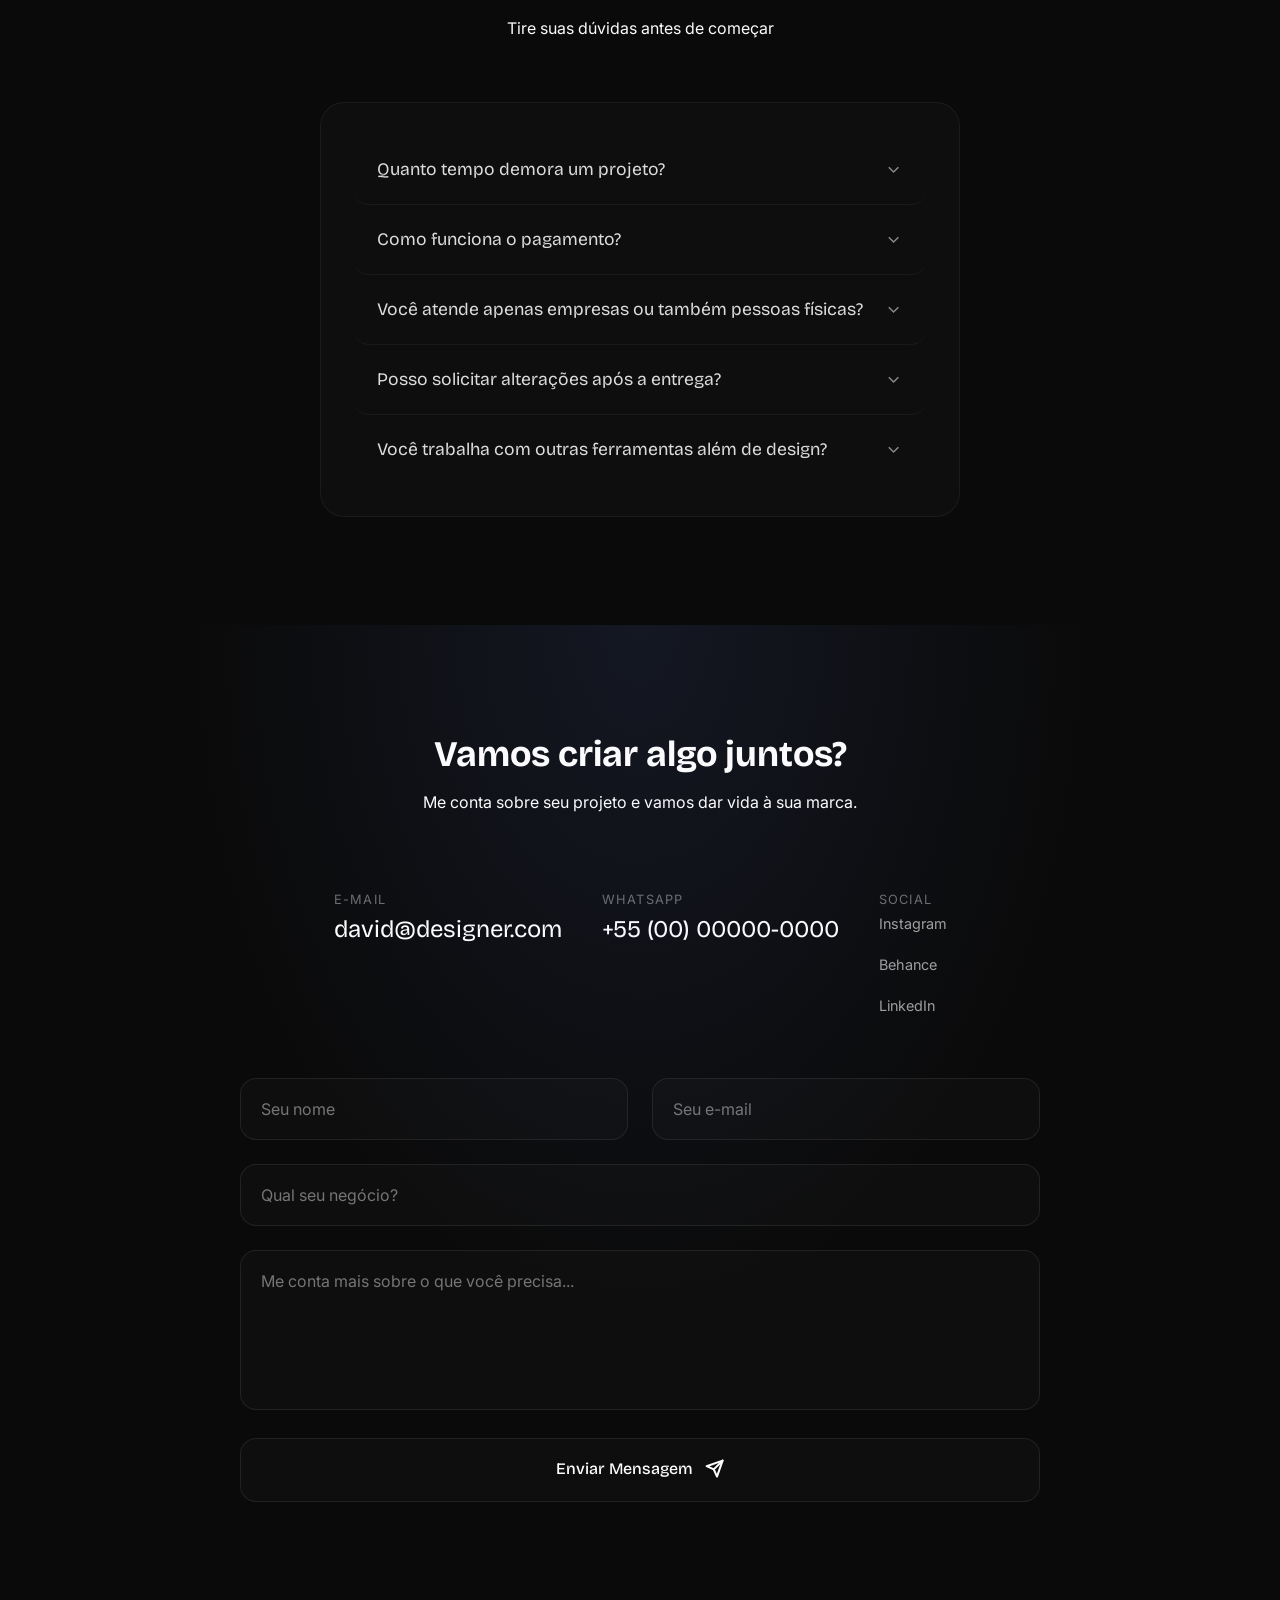
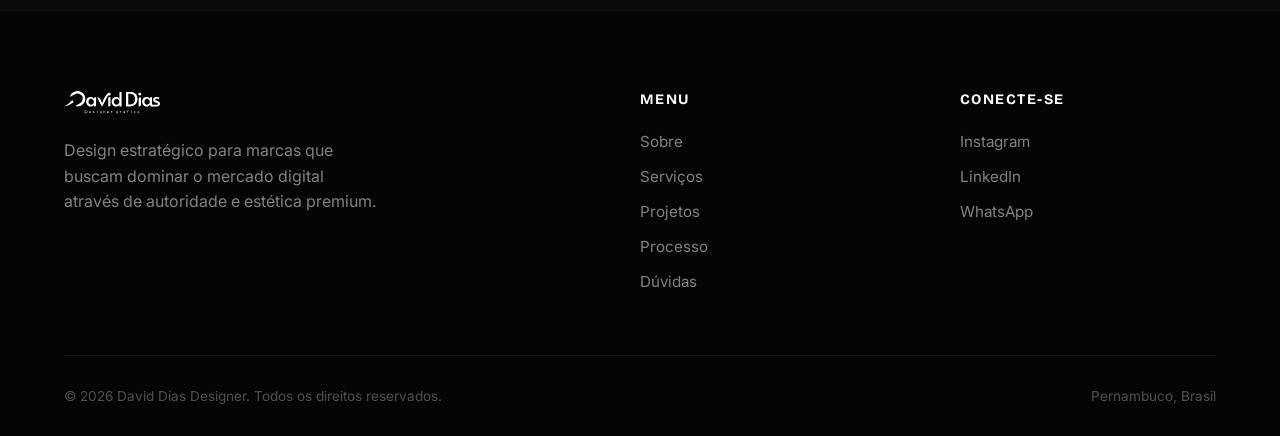
==== commit a060a149: "refactor: remove identity visual section and update testimonial component structure and indexing" ====
--- a/index.html
+++ b/index.html
@@ -442,132 +442,7 @@
                             Ver mais
                             <svg width="16" height="16" viewBox="0 0 24 24" fill="none" stroke="currentColor" stroke-width="2"><polyline points="9 18 15 12 9 6"/></svg>
                         </button>
-                    </article>
-                </div>
-            </div>
-
-            <!-- Identidade Visual -->
-            <div class="conteudo-categoria" data-category="identidade-visual">
-                <div class="projetos-grade">
-                    <!-- Projeto 1: 75% largura -->
-                    <article class="projeto-cartao autoShow">
-                        <div class="projeto-imagem">
-                            <img src="Assets/Identidade Visual - Atelier de macramê.png" alt="Atelier Case">
-                        </div>
-                        <div class="projeto-conteudo">
-                            <h3 class="projeto-titulo font-serif">Levando a marca para uma rodada série A de R$ 20
-                                milhões</h3>
-                            <span class="tag">Branding</span>
-                        </div>
-                    </article>
-
-                    <!-- Projeto 2: 25% largura -->
-                    <article class="projeto-cartao autoShow">
-                        <div class="projeto-imagem">
-                            <img src="Assets/Identidade Visual - Massoterapeuta.png" alt="Massoterapeuta Case">
-                        </div>
-                        <div class="projeto-conteudo">
-                            <h3 class="projeto-titulo font-serif">Massoterapia</h3>
-                            <span class="tag">Logo</span>
-                        </div>
-                    </article>
-
-                    <!-- Projeto 3: 25% largura -->
-                    <article class="projeto-cartao autoShow">
-                        <div class="projeto-imagem">
-                            <img src="Assets/Identidade Visual - Moda modesta.png" alt="Moda Modesta Case">
-                        </div>
-                        <div class="projeto-conteudo">
-                            <h3 class="projeto-titulo font-serif">Moda modesta</h3>
-                            <span class="tag">Moda</span>
-                        </div>
-                    </article>
-
-                    <!-- Projeto 4: 75% largura (Ajustando a Grid) -->
-                    <article class="projeto-cartao autoShow">
-                        <div class="projeto-imagem">
-                            <img src="Assets/Identidade Visual - Moda infantil.png" alt="Moda Infantil Case">
-                        </div>
-                        <div class="projeto-conteudo">
-                            <h3 class="projeto-titulo font-serif">Kids</h3>
-                            <span class="tag">Kids</span>
-                        </div>
-                    </article>
-
-                    <!-- Projeto 5: 75% largura (Ajustando a Grid) -->
-                    <article class="projeto-cartao autoShow">
-                        <div class="projeto-imagem">
-                            <img src="Assets/Identidade Visual - Moda Praia.png" alt="Moda praia">
-                        </div>
-                        <div class="projeto-conteudo">
-                            <h3 class="projeto-titulo font-serif">Moda praia</h3>
-                            <span class="tag">Moda praia</span>
-                        </div>
-                    </article>
-                </div>
-                <!-- Mobile Sticky Cards -->
-                <div class="projetos-mobile-stack">
-                    <!-- Projeto 1: 75% largura -->
-                    <article class="projeto-cartao-mobile autoShow">
-                        <div class="projeto-imagem">
-                            <img src="Assets/Identidade Visual - Atelier de macramê.png" alt="Atelier Case">
-                        </div>
-                        <div class="projeto-conteudo">
-                            <h3 class="projeto-titulo font-serif">Levando a marca para uma rodada série A de R$ 20
-                                milhões</h3>
-                            <span class="tag">Branding</span>
-                        </div>
-                        <button class="ver-mais-btn">
-                            Ver mais
-                            <svg width="16" height="16" viewBox="0 0 24 24" fill="none" stroke="currentColor" stroke-width="2"><polyline points="9 18 15 12 9 6"/></svg>
-                        </button>
-                    </article>
-
-                    <!-- Projeto 2: 25% largura -->
-                    <article class="projeto-cartao-mobile autoShow">
-                        <div class="projeto-imagem">
-                            <img src="Assets/Identidade Visual - Massoterapeuta.png" alt="Massoterapeuta Case">
-                        </div>
-                        <div class="projeto-conteudo">
-                            <h3 class="projeto-titulo font-serif">Massoterapia</h3>
-                            <span class="tag">Logo</span>
-                        </div>
-                        <button class="ver-mais-btn">
-                            Ver mais
-                            <svg width="16" height="16" viewBox="0 0 24 24" fill="none" stroke="currentColor" stroke-width="2"><polyline points="9 18 15 12 9 6"/></svg>
-                        </button>
-                    </article>
-
-                    <!-- Projeto 3: 25% largura -->
-                    <article class="projeto-cartao-mobile autoShow">
-                        <div class="projeto-imagem">
-                            <img src="Assets/Identidade Visual - Moda modesta.png" alt="Moda Modesta Case">
-                        </div>
-                        <div class="projeto-conteudo">
-                            <h3 class="projeto-titulo font-serif">Moda modesta</h3>
-                            <span class="tag">Moda</span>
-                        </div>
-                        <button class="ver-mais-btn">
-                            Ver mais
-                            <svg width="16" height="16" viewBox="0 0 24 24" fill="none" stroke="currentColor" stroke-width="2"><polyline points="9 18 15 12 9 6"/></svg>
-                        </button>
-                    </article>
-
-                    <!-- Projeto 4: 75% largura (Ajustando a Grid) -->
-                    <article class="projeto-cartao-mobile autoShow">
-                        <div class="projeto-imagem">
-                            <img src="Assets/Identidade Visual - Moda infantil.png" alt="Moda Infantil Case">
-                        </div>
-                        <div class="projeto-conteudo">
-                            <h3 class="projeto-titulo font-serif">Kids</h3>
-                            <span class="tag">Kids</span>
-                        </div>
-                        <button class="ver-mais-btn">
-                            Ver mais
-                            <svg width="16" height="16" viewBox="0 0 24 24" fill="none" stroke="currentColor" stroke-width="2"><polyline points="9 18 15 12 9 6"/></svg>
-                        </button>
-                    </article>
-                </div>
+                </article>
             </div>
         </div>
     </section>
@@ -782,18 +657,20 @@
             <h2 class="section-title font-serif">O que dizem meus clientes</h2>
         </header>
         <div class="depoimentos-embrulho">
-            <button class="depoimentos-btn-nav prev" id="prev-testimonial">
-                <svg width="24" height="24" viewBox="0 0 24 24" fill="none" stroke="currentColor" stroke-width="2">
-                    <polyline points="15 18 9 12 15 6"></polyline>
-                </svg>
-            </button>
-            <button class="depoimentos-btn-nav next" id="next-testimonial">
-                <svg width="24" height="24" viewBox="0 0 24 24" fill="none" stroke="currentColor" stroke-width="2">
-                    <polyline points="9 18 15 12 9 6"></polyline>
-                </svg>
-            </button>
+            <div class="depoimentos-nav">
+                <button class="depoimentos-btn-nav prev" id="prev-testimonial">
+                    <svg width="24" height="24" viewBox="0 0 24 24" fill="none" stroke="currentColor" stroke-width="2">
+                        <polyline points="15 18 9 12 15 6"></polyline>
+                    </svg>
+                </button>
+                <button class="depoimentos-btn-nav next" id="next-testimonial">
+                    <svg width="24" height="24" viewBox="0 0 24 24" fill="none" stroke="currentColor" stroke-width="2">
+                        <polyline points="9 18 15 12 9 6"></polyline>
+                    </svg>
+                </button>
+            </div>
             <div class="depoimentos-trilha">
-                <article class="testimonial-card">
+                <article class="testimonial-card" data-index="0">
                     <div class="testimonial-quote">
                         <svg width="24" height="24" viewBox="0 0 24 24" fill="currentColor">
                             <path d="M6 17h3l2-4V7H5v6h3zm8 0h3l2-4V7h-6v6h3z" />
@@ -806,7 +683,7 @@
                         <span class="author-role">Cliente desde 2024</span>
                     </div>
                 </article>
-                <article class="testimonial-card">
+                <article class="testimonial-card" data-index="1">
                     <div class="testimonial-quote">
                         <svg width="24" height="24" viewBox="0 0 24 24" fill="currentColor">
                             <path d="M6 17h3l2-4V7H5v6h3zm8 0h3l2-4V7h-6v6h3z" />
@@ -819,7 +696,7 @@
                         <span class="author-role font-serif italic">Cliente desde 2023</span>
                     </div>
                 </article>
-                <article class="testimonial-card">
+                <article class="testimonial-card" data-index="2">
                     <div class="testimonial-quote">
                         <svg width="24" height="24" viewBox="0 0 24 24" fill="currentColor">
                             <path d="M6 17h3l2-4V7H5v6h3zm8 0h3l2-4V7h-6v6h3z" />
@@ -833,7 +710,7 @@
                         <span class="author-role">Cliente desde 2024</span>
                     </div>
                 </article>
-                <article class="testimonial-card">
+                <article class="testimonial-card" data-index="3">
                     <div class="testimonial-quote">
                         <svg width="24" height="24" viewBox="0 0 24 24" fill="currentColor">
                             <path d="M6 17h3l2-4V7H5v6h3zm8 0h3l2-4V7h-6v6h3z" />
@@ -845,7 +722,7 @@
                         <span class="author-role">Cliente desde 2023</span>
                     </div>
                 </article>
-                <article class="testimonial-card">
+                <article class="testimonial-card" data-index="4">
                     <div class="testimonial-quote">
                         <svg width="24" height="24" viewBox="0 0 24 24" fill="currentColor">
                             <path d="M6 17h3l2-4V7H5v6h3zm8 0h3l2-4V7h-6v6h3z" />
@@ -857,7 +734,7 @@
                         <span class="author-role">Cliente desde 2024</span>
                     </div>
                 </article>
-                <article class="testimonial-card">
+                <article class="testimonial-card" data-index="5">
                     <div class="testimonial-quote">
                         <svg width="24" height="24" viewBox="0 0 24 24" fill="currentColor">
                             <path d="M6 17h3l2-4V7H5v6h3zm8 0h3l2-4V7h-6v6h3z" />
@@ -869,7 +746,7 @@
                         <span class="author-role">Parceiro desde 2023</span>
                     </div>
                 </article>
-                <article class="testimonial-card">
+                <article class="testimonial-card" data-index="6">
                     <div class="testimonial-quote">
                         <svg width="24" height="24" viewBox="0 0 24 24" fill="currentColor">
                             <path d="M6 17h3l2-4V7H5v6h3zm8 0h3l2-4V7h-6v6h3z" />
@@ -881,7 +758,7 @@
                         <span class="author-role">Cliente desde 2024</span>
                     </div>
                 </article>
-                <article class="testimonial-card">
+                <article class="testimonial-card" data-index="7">
                     <div class="testimonial-quote">
                         <svg width="24" height="24" viewBox="0 0 24 24" fill="currentColor">
                             <path d="M6 17h3l2-4V7H5v6h3zm8 0h3l2-4V7h-6v6h3z" />
@@ -893,6 +770,16 @@
                         <span class="author-role">Cliente desde 2023</span>
                     </div>
                 </article>
+            </div>
+            <div class="depoimentos-dots">
+                <button class="dot active" data-index="0" aria-label="Depoimento 1"></button>
+                <button class="dot" data-index="1" aria-label="Depoimento 2"></button>
+                <button class="dot" data-index="2" aria-label="Depoimento 3"></button>
+                <button class="dot" data-index="3" aria-label="Depoimento 4"></button>
+                <button class="dot" data-index="4" aria-label="Depoimento 5"></button>
+                <button class="dot" data-index="5" aria-label="Depoimento 6"></button>
+                <button class="dot" data-index="6" aria-label="Depoimento 7"></button>
+                <button class="dot" data-index="7" aria-label="Depoimento 8"></button>
             </div>
         </div>
     </section>
@@ -906,102 +793,80 @@
 
         <div class="processo-container">
             <div class="processo-steps">
-                <!-- Linha de Progresso Vertical -->
-                <div class="processo-vertical-line">
-                    <div class="line-bg"></div>
-                    <div class="line-progress" id="process-progress"></div>
-                </div>
-
                 <!-- Passo 01 -->
                 <article class="processo-step" data-step="1">
-                    <div class="processo-marker-container">
-                        <div class="processo-marker">
-                            <span class="marker-number">01</span>
-                        </div>
-                    </div>
-                    <div class="processo-content">
-                        <div class="processo-text">
-                            <span class="step-tag">Imersão</span>
-                            <h3 class="step-title">Descoberta e Estratégia</h3>
-                            <p class="step-desc">Entendemos a fundo seu negócio, público e objetivos para traçar o caminho mais curto até os resultados.</p>
-                        </div>
-                        <div class="processo-visual">
-                            <div class="visual-placeholder">
-                                <svg width="40" height="40" viewBox="0 0 24 24" fill="none" stroke="currentColor" stroke-width="1.5">
-                                    <path d="M21 21l-6-6m2-5a7 7 0 11-14 0 7 7 0 0114 0z"/>
+                    <div class="processo-marker">
+                        <span class="marker-number">01</span>
+                    </div>
+                    <div class="processo-text">
+                        <span class="step-tag">Imersão</span>
+                        <h3 class="step-title">Descoberta e Estratégia</h3>
+                        <p class="step-desc">Entendemos a fundo seu negócio, público e objetivos para traçar o caminho mais curto até os resultados.</p>
+                    </div>
+                    <div class="processo-visual">
+                        <div class="visual-placeholder">
+                            <svg width="40" height="40" viewBox="0 0 24 24" fill="none" stroke="currentColor" stroke-width="1.5">
+                                <path d="M21 21l-6-6m2-5a7 7 0 11-14 0 7 7 0 0114 0z"/>
+                            </svg>
+                        </div>
+                    </div>
+                </article>
+
+                <!-- Passo 02 -->
+                <article class="processo-step" data-step="2">
+                    <div class="processo-marker">
+                        <span class="marker-number">02</span>
+                    </div>
+                    <div class="processo-text">
+                        <span class="step-tag">Criação</span>
+                        <h3 class="step-title">Conceito e Design</h3>
+                        <p class="step-desc">Transformamos a estratégia em visual. Cores, formas e tipografias que comunicam autoridade e desejo.</p>
+                    </div>
+                    <div class="processo-visual">
+                        <div class="visual-placeholder">
+                            <svg width="40" height="40" viewBox="0 0 24 24" fill="none" stroke="currentColor" stroke-width="1.5">
+                                <path d="M12 19l9 2-9-18-9 18 9-2zm0 0v-8"/>
+                            </svg>
+                        </div>
+                    </div>
+                </article>
+
+                <!-- Passo 03 -->
+                <article class="processo-step" data-step="3">
+                    <div class="processo-marker">
+                        <span class="marker-number">03</span>
+                    </div>
+                    <div class="processo-text">
+                        <span class="step-tag">Execução</span>
+                        <h3 class="step-title">Desenvolvimento e Refinamento</h3>
+                        <p class="step-desc">Onde o design ganha vida. Peças para social media, identidades visuais e assets prontos para brilhar.</p>
+                    </div>
+                    <div class="processo-visual">
+                        <div class="visual-placeholder">
+                            <svg width="40" height="40" viewBox="0 0 24 24" fill="none" stroke="currentColor" stroke-width="1.5">
+                                <path d="M13 10V3L4 14h7v7l9-11h-7z"/>
+                            </svg>
+                        </div>
+                    </div>
+                </article>
+
+                <!-- Passo 04 -->
+                <article class="processo-step" data-step="4">
+                    <div class="processo-marker">
+                        <span class="marker-number">04</span>
+                    </div>
+                    <div class="processo-text">
+                        <span class="step-tag">Entrega</span>
+                        <h3 class="step-title">Lançamento e Suporte</h3>
+                        <p class="step-desc">Entrega final de todos os arquivos e orientações para que sua marca domine o digital.</p>
+                    </div>
+                    <div class="processo-visual">
+                        <div class="visual-placeholder">
+                            <svg width="40" height="40" viewBox="0 0 24 24" fill="none" stroke="currentColor" stroke-width="1.5">
+                                <path d="M9 12l2 2 4-4m6 2a9 9 0 11-18 0 9 9 0 0118 0z"/>
                                 </svg>
                             </div>
                         </div>
-                    </div>
-                </article>
-
-                <!-- Passo 02 -->
-                <article class="processo-step" data-step="2">
-                    <div class="processo-marker-container">
-                        <div class="processo-marker">
-                            <span class="marker-number">02</span>
-                        </div>
-                    </div>
-                    <div class="processo-content">
-                        <div class="processo-text">
-                            <span class="step-tag">Criação</span>
-                            <h3 class="step-title">Conceito e Design</h3>
-                            <p class="step-desc">Transformamos a estratégia em visual. Cores, formas e tipografias que comunicam autoridade e desejo.</p>
-                        </div>
-                        <div class="processo-visual">
-                            <div class="visual-placeholder">
-                                <svg width="40" height="40" viewBox="0 0 24 24" fill="none" stroke="currentColor" stroke-width="1.5">
-                                    <path d="M12 19l9 2-9-18-9 18 9-2zm0 0v-8"/>
-                                </svg>
-                            </div>
-                        </div>
-                    </div>
-                </article>
-
-                <!-- Passo 03 -->
-                <article class="processo-step" data-step="3">
-                    <div class="processo-marker-container">
-                        <div class="processo-marker">
-                            <span class="marker-number">03</span>
-                        </div>
-                    </div>
-                    <div class="processo-content">
-                        <div class="processo-text">
-                            <span class="step-tag">Execução</span>
-                            <h3 class="step-title">Desenvolvimento e Refinamento</h3>
-                            <p class="step-desc">Onde o design ganha vida. Peças para social media, identidades visuais e assets prontos para brilhar.</p>
-                        </div>
-                        <div class="processo-visual">
-                            <div class="visual-placeholder">
-                                <svg width="40" height="40" viewBox="0 0 24 24" fill="none" stroke="currentColor" stroke-width="1.5">
-                                    <path d="M13 10V3L4 14h7v7l9-11h-7z"/>
-                                </svg>
-                            </div>
-                        </div>
-                    </div>
-                </article>
-
-                <!-- Passo 04 -->
-                <article class="processo-step" data-step="4">
-                    <div class="processo-marker-container">
-                        <div class="processo-marker">
-                            <span class="marker-number">04</span>
-                        </div>
-                    </div>
-                    <div class="processo-content">
-                        <div class="processo-text">
-                            <span class="step-tag">Entrega</span>
-                            <h3 class="step-title">Lançamento e Suporte</h3>
-                            <p class="step-desc">Entrega final de todos os arquivos e orientações para que sua marca domine o digital.</p>
-                        </div>
-                        <div class="processo-visual">
-                            <div class="visual-placeholder">
-                                <svg width="40" height="40" viewBox="0 0 24 24" fill="none" stroke="currentColor" stroke-width="1.5">
-                                    <path d="M9 12l2 2 4-4m6 2a9 9 0 11-18 0 9 9 0 0118 0z"/>
-                                </svg>
-                            </div>
-                        </div>
-                    </div>
                 </article>
             </div>
         </div>
--- a/style.css
+++ b/style.css
@@ -140,7 +140,8 @@
    ============================================ */
 
 :root {
-    --transition-speed: 4s; /* Velocidade da expansão */
+    --transition-speed: 4s;
+    /* Velocidade da expansão */
     --logo-size: clamp(150px, 20vw, 250px);
 }
 
@@ -150,14 +151,15 @@
     left: 0;
     width: 100%;
     height: 100%;
-    background: #000; /* Cor sólida para esconder o site inicialmente */
+    background: #000;
+    /* Cor sólida para esconder o site inicialmente */
     z-index: 9999;
     display: flex;
     align-items: center;
     justify-content: center;
     /* Impede que o blend-mode do logo interaja com as camadas do preloader, 
        fazendo-o interagir com o que está FORA (o site) */
-    isolation: isolate; 
+    isolation: isolate;
     transition: background 0.5s ease;
 }
 
@@ -174,12 +176,14 @@
 
 /* O Blend-mode aplicado APENAS ao logo quando a classe é disparada */
 .preloader.logo-blend .preloader-logo-wrapper {
-    mix-blend-mode: screen; /* Faz o branco do logo virar uma "janela" para o site */
+    mix-blend-mode: screen;
+    /* Faz o branco do logo virar uma "janela" para o site */
 }
 
 /* Expansão controlada */
 .preloader.logo-reveal .preloader-logo-wrapper {
-    transform: scale(50); /* Aumente se necessário para cobrir a tela */
+    transform: scale(50);
+    /* Aumente se necessário para cobrir a tela */
 }
 
 /* Quando a expansão começa, o fundo do preloader deve ficar transparente 
@@ -203,9 +207,20 @@
 }
 
 @keyframes strokeAnimation {
-    0% { stroke-dashoffset: 4500; fill: transparent; }
-    80% { stroke-dashoffset: 0; fill: transparent; }
-    100% { stroke-dashoffset: 0; fill: #fff; }
+    0% {
+        stroke-dashoffset: 4500;
+        fill: transparent;
+    }
+
+    80% {
+        stroke-dashoffset: 0;
+        fill: transparent;
+    }
+
+    100% {
+        stroke-dashoffset: 0;
+        fill: #fff;
+    }
 }
 
 /* Scroll-driven animations using view() timeline */
@@ -219,6 +234,7 @@
         opacity: 0;
         transform: translateY(200px) scale(0.9);
     }
+
     to {
         opacity: 1;
         transform: translateY(0) scale(1);
@@ -279,7 +295,7 @@
     text-shadow: 0 0 10px rgba(255, 255, 255, 0.3);
 }
 
-.link-nav .link-1::before{
+.link-nav .link-1::before {
     content: "";
     position: absolute;
     inset: 0;
@@ -341,7 +357,8 @@
     gap: 0.5rem;
 }
 
-.main-cta,.btn-azul span {
+.main-cta,
+.btn-azul span {
     min-width: 12rem;
     font-size: 0.9rem;
     font-weight: 500;
@@ -373,7 +390,7 @@
 }
 
 /* camada interna */
-.btn-premium::after{
+.btn-premium::after {
     --angle: 0deg;
     content: "";
     position: absolute;
@@ -398,6 +415,7 @@
     from {
         --angle: 0deg;
     }
+
     to {
         --angle: 360deg;
     }
@@ -1401,35 +1419,28 @@
 .depoimentos-embrulho {
     position: relative;
     max-width: 100%;
-    overflow: hidden;
+    overflow: visible;
     padding: 0;
     display: flex;
     justify-content: center;
     align-items: center;
-}
-
-.depoimentos-trilha {
+    gap: 2rem;
+}
+
+.depoimentos-nav {
+    overflow: visible;
+    position: absolute;
+    width: 100%;
     display: flex;
     justify-content: center;
     align-items: center;
-    gap: 1.5rem;
-    padding: 2rem 0;
-    overflow: hidden;
-    width: 100%;
-    min-height: 250px;
-}
-
-.depoimentos-trilha::-webkit-scrollbar {
-    display: none;
+    gap: 40rem;
+    z-index: 100;
 }
 
 .depoimentos-btn-nav {
-    position: absolute;
-    top: 50%;
-    transform: translateY(-50%);
-    z-index: 100;
-    width: 3rem;
-    height: 3rem;
+    aspect-ratio: 1;
+    padding: .8rem;
     border-radius: 50%;
     background: rgba(255, 255, 255, 0.05);
     border: 1px solid rgba(255, 255, 255, 0.1);
@@ -1441,61 +1452,93 @@
     transition: all 0.3s ease;
 }
 
+
+.depoimentos-trilha::-webkit-scrollbar {
+    display: none;
+}
+
 .depoimentos-btn-nav:hover {
     background: rgba(255, 255, 255, 0.1);
     border-color: var(--cyan);
     color: var(--cyan);
 }
 
-.depoimentos-btn-nav.prev {
-    left: 1rem;
-}
-
-.depoimentos-btn-nav.next {
-    right: 1rem;
+.depoimentos-dots {
+    position: absolute;
+    bottom: -2rem;
+    display: flex;
+    justify-content: center;
+    align-items: center;
+    gap: 0.75rem;
+    margin-top: 1.5rem;
+}
+
+.depoimentos-dots .dot {
+    width: 10px;
+    height: 10px;
+    border-radius: 50%;
+    background: rgba(255, 255, 255, 0.2);
+    border: none;
+    cursor: pointer;
+    transition: all 0.3s ease;
+}
+
+.depoimentos-dots .dot:hover {
+    background: rgba(255, 255, 255, 0.4);
+}
+
+.depoimentos-dots .dot.active {
+    background: var(--cyan);
+    transform: scale(1.2);
 }
 
 /* ============================================
    DEPOIMENTOS - CSS SCROLL-DRIVEN (1 card per view)
    ============================================ */
-.depoimentos-trilha {
-    display: flex;
-    justify-content: center;
-    align-items: center;
-    gap: 1.5rem;
-    padding: 2rem 0;
-    overflow: hidden;
-    width: 100%;
-    min-height: 300px;
-    scroll-snap-type: x mandatory;
-}
-
 @supports (animation-timeline: view()) {
-    .testimonial-card {
-        animation: testimonial-reveal linear both;
-        animation-timeline: --testimonial-view;
-        animation-range: entry 30% cover 60%;
-    }
-    
     .depoimentos-trilha {
         view-timeline-name: --testimonial-view;
         view-timeline-axis: inline;
     }
-    
-    .testimonial-card:nth-child(1) { --testimonial-view: --testimonial-1; }
-    .testimonial-card:nth-child(2) { --testimonial-view: --testimonial-2; }
-    .testimonial-card:nth-child(3) { --testimonial-view: --testimonial-3; }
-    .testimonial-card:nth-child(4) { --testimonial-view: --testimonial-4; }
-    .testimonial-card:nth-child(5) { --testimonial-view: --testimonial-5; }
-    .testimonial-card:nth-child(6) { --testimonial-view: --testimonial-6; }
-    .testimonial-card:nth-child(7) { --testimonial-view: --testimonial-7; }
-    .testimonial-card:nth-child(8) { --testimonial-view: --testimonial-8; }
-    
+
+    .testimonial-card:nth-child(1) {
+        --testimonial-view: --testimonial-1;
+    }
+
+    .testimonial-card:nth-child(2) {
+        --testimonial-view: --testimonial-2;
+    }
+
+    .testimonial-card:nth-child(3) {
+        --testimonial-view: --testimonial-3;
+    }
+
+    .testimonial-card:nth-child(4) {
+        --testimonial-view: --testimonial-4;
+    }
+
+    .testimonial-card:nth-child(5) {
+        --testimonial-view: --testimonial-5;
+    }
+
+    .testimonial-card:nth-child(6) {
+        --testimonial-view: --testimonial-6;
+    }
+
+    .testimonial-card:nth-child(7) {
+        --testimonial-view: --testimonial-7;
+    }
+
+    .testimonial-card:nth-child(8) {
+        --testimonial-view: --testimonial-8;
+    }
+
     @keyframes testimonial-reveal {
         from {
             opacity: 0;
             transform: translateX(50px) scale(0.9);
         }
+
         to {
             opacity: 1;
             transform: translateX(0) scale(1);
@@ -1505,8 +1548,7 @@
 
 .testimonial-card {
     flex: 0 0 auto;
-    width: 100%;
-    max-width: 600px;
+    width: clamp(280px, 80vw, 600px);
     min-height: 280px;
     background: rgba(255, 255, 255, 0.02);
     border: 1px solid rgba(255, 255, 255, 0.05);
@@ -1514,7 +1556,9 @@
     border-radius: 1.5rem;
     display: none;
     flex-direction: column;
-    justify-content: space-between;
+    justify-content: center;
+    align-items: center;
+    text-align: center;
     transition: all 0.4s cubic-bezier(0.16, 1, 0.3, 1);
     scroll-snap-align: center;
 }
@@ -1529,6 +1573,7 @@
         opacity: 0;
         transform: translateX(30px) scale(0.95);
     }
+
     to {
         opacity: 1;
         transform: translateX(0) scale(1);
@@ -1555,6 +1600,7 @@
 }
 
 .testimonial-author {
+    gap: .5rem;
     display: flex;
     flex-direction: column;
 }
@@ -1610,59 +1656,37 @@
 }
 
 .processo-container {
-    position: relative;
-    display: flex;
-    max-width: 70rem;
+    display: flex;
+    max-width: 100%;
     margin: 5rem auto 0;
-    padding-left: 4rem;
-    min-height: 200px;
 }
 
 .processo-steps {
-    position: relative;
+    display: flex;
+    gap: 2rem;
+    overflow-x: auto;
+    scroll-snap-type: x mandatory;
+    padding: 2rem 1rem;
+    -webkit-overflow-scrolling: touch;
+    scrollbar-width: none;
+}
+
+.processo-steps::-webkit-scrollbar {
+    display: none;
+}
+
+.processo-step {
+    flex: 0 0 auto;
+    width: clamp(280px, 70vw, 400px);
     display: flex;
     flex-direction: column;
-    gap: 4rem;
-    padding-left: 2rem;
-}
-
-.processo-vertical-line {
-    position: absolute;
-    left: 0;
-    top: 0;
-    bottom: 0;
-    width: 2px;
-    z-index: 1;
-}
-
-.line-bg {
-    position: absolute;
-    inset: 0;
-    background: rgba(255, 255, 255, 0.1);
-    z-index: 1;
-}
-
-.line-progress {
-    position: absolute;
-    top: 0;
-    bottom: 0;
-    left: 0;
-    width: 100%;
-    height: 0%;
-    background: linear-gradient(to bottom, var(--cyan), var(--purple));
-    box-shadow: 0 0 15px var(--cyan);
-    z-index: 2;
-}
-
-.processo-step {
-    position: relative;
-    display: flex;
-    gap: 3rem;
-    align-items: flex-start;
-    padding: 1.5rem;
+    gap: 1.5rem;
+    padding: 2rem;
     border-radius: 1rem;
-    border: 2px solid transparent;
+    border: 2px solid rgba(255, 255, 255, 0.1);
+    background: rgba(255, 255, 255, 0.02);
     transition: all 0.4s ease;
+    scroll-snap-align: center;
 }
 
 .processo-step.active {
@@ -1671,31 +1695,21 @@
     box-shadow: 0 0 30px rgba(58, 81, 255, 0.15);
 }
 
-.processo-step.active .processo-content .processo-text,
 .processo-step.active .step-tag,
 .processo-step.active .step-title,
 .processo-step.active .step-desc {
     color: #111;
 }
 
-.processo-marker-container {
-    position: absolute;
-    left: -4rem;
-    width: 4rem;
-    display: flex;
-    justify-content: center;
-}
-
 .processo-marker {
-    width: 2rem;
-    height: 2rem;
+    width: 2.5rem;
+    height: 2.5rem;
     background: #111;
     border: 2px solid rgba(255, 255, 255, 0.1);
     border-radius: 50%;
     display: flex;
     align-items: center;
     justify-content: center;
-    z-index: 5;
     transition: all 0.4s ease;
 }
 
@@ -1715,19 +1729,6 @@
 
 .processo-step.active .marker-number {
     color: #fff;
-}
-
-.processo-content {
-    flex: 1;
-    display: grid;
-    grid-template-columns: 1.2fr 0.8fr;
-    gap: 2.5rem;
-    padding: 3rem;
-    transition: all 0.5s ease;
-}
-
-.processo-step.active .processo-content {
-    transform: translateX(10px);
 }
 
 .step-tag {
@@ -1800,37 +1801,43 @@
         animation-timeline: --step-view;
         animation-range: entry 25% cover 50%;
     }
-    
-    .processo-step[data-step="1"] { --step-view: --step-1; }
-    .processo-step[data-step="2"] { --step-view: --step-2; }
-    .processo-step[data-step="3"] { --step-view: --step-3; }
-    .processo-step[data-step="4"] { --step-view: --step-4; }
+
+    .processo-step[data-step="1"] {
+        --step-view: --step-1;
+    }
+
+    .processo-step[data-step="2"] {
+        --step-view: --step-2;
+    }
+
+    .processo-step[data-step="3"] {
+        --step-view: --step-3;
+    }
+
+    .processo-step[data-step="4"] {
+        --step-view: --step-4;
+    }
 
     @keyframes step-reveal {
         from {
             opacity: 0;
             transform: translateY(40px) scale(0.95);
         }
+
         to {
             opacity: 1;
             transform: translateY(0) scale(1);
         }
     }
 
-    .processo-vertical-line .line-progress {
-        animation: line-grow linear both;
-        animation-timeline: --process-line;
-        animation-range: entry 90%;
-    }
-
-    .processo-container {
-        view-timeline-name: --process-line;
-        view-timeline-axis: block;
-    }
-
     @keyframes line-grow {
-        from { height: 0%; }
-        to { height: 100%; }
+        from {
+            height: 0%;
+        }
+
+        to {
+            height: 100%;
+        }
     }
 }
 
@@ -1839,15 +1846,11 @@
         opacity: 0;
         transform: translateY(30px);
     }
-    
+
     .processo-step.active {
         opacity: 1;
         transform: translateY(0);
         transition: all 0.6s ease-out;
-    }
-    
-    .processo-vertical-line .line-progress {
-        height: 0%;
     }
 }
 
@@ -2092,18 +2095,33 @@
         animation-timeline: --faq-item-view;
         animation-range: entry 20% cover 50%;
     }
-    
-    .pergunta-item:nth-child(1) { --faq-item-view: --faq-1; }
-    .pergunta-item:nth-child(2) { --faq-item-view: --faq-2; }
-    .pergunta-item:nth-child(3) { --faq-item-view: --faq-3; }
-    .pergunta-item:nth-child(4) { --faq-item-view: --faq-4; }
-    .pergunta-item:nth-child(5) { --faq-item-view: --faq-5; }
-    
+
+    .pergunta-item:nth-child(1) {
+        --faq-item-view: --faq-1;
+    }
+
+    .pergunta-item:nth-child(2) {
+        --faq-item-view: --faq-2;
+    }
+
+    .pergunta-item:nth-child(3) {
+        --faq-item-view: --faq-3;
+    }
+
+    .pergunta-item:nth-child(4) {
+        --faq-item-view: --faq-4;
+    }
+
+    .pergunta-item:nth-child(5) {
+        --faq-item-view: --faq-5;
+    }
+
     @keyframes item-fade-in {
         from {
             opacity: 0;
             transform: translateY(20px);
         }
+
         to {
             opacity: 1;
             transform: translateY(0);
@@ -2899,8 +2917,7 @@
     }
 
     .testimonial-card {
-        width: 100%;
-        max-width: 90vw;
+        width: clamp(280px, 90vw, 600px);
         min-height: 220px;
         padding: 1.5rem;
     }
@@ -2919,29 +2936,17 @@
         font-size: 0.72rem;
     }
 
+    .depoimentos-nav {
+        gap: 1rem;
+    }
+
     .depoimentos-btn-nav {
         width: 2.5rem;
         height: 2.5rem;
     }
 
-    .depoimentos-btn-nav.prev {
-        left: 0.5rem;
-    }
-
-    .depoimentos-btn-nav.next {
-        right: 0.5rem;
-    }
-
     .depoimentos-trilha {
         scroll-snap-type: x mandatory;
-    }
-
-    .testimonial-card {
-        width: 100%;
-        max-width: 90vw;
-        min-height: 220px;
-        padding: 1.5rem;
-        scroll-snap-align: center;
     }
 
     /* --- Process Section Mobile --- */
@@ -2967,28 +2972,18 @@
         gap: 2rem;
     }
 
-    .processo-vertical-line {
-        left: 0;
-    }
-
-    .processo-marker-container {
-        left: -2rem;
+    .processo-step {
+        width: clamp(260px, 85vw, 320px);
+        padding: 1.5rem;
+    }
+
+    .processo-marker {
         width: 2rem;
-    }
-
-    .processo-marker {
-        width: 1.5rem;
-        height: 1.5rem;
+        height: 2rem;
     }
 
     .marker-number {
-        font-size: 0.55rem;
-    }
-
-    .processo-content {
-        grid-template-columns: 1fr;
-        padding: 1.5rem;
-        gap: 1rem;
+        font-size: 0.65rem;
     }
 
     .step-title {
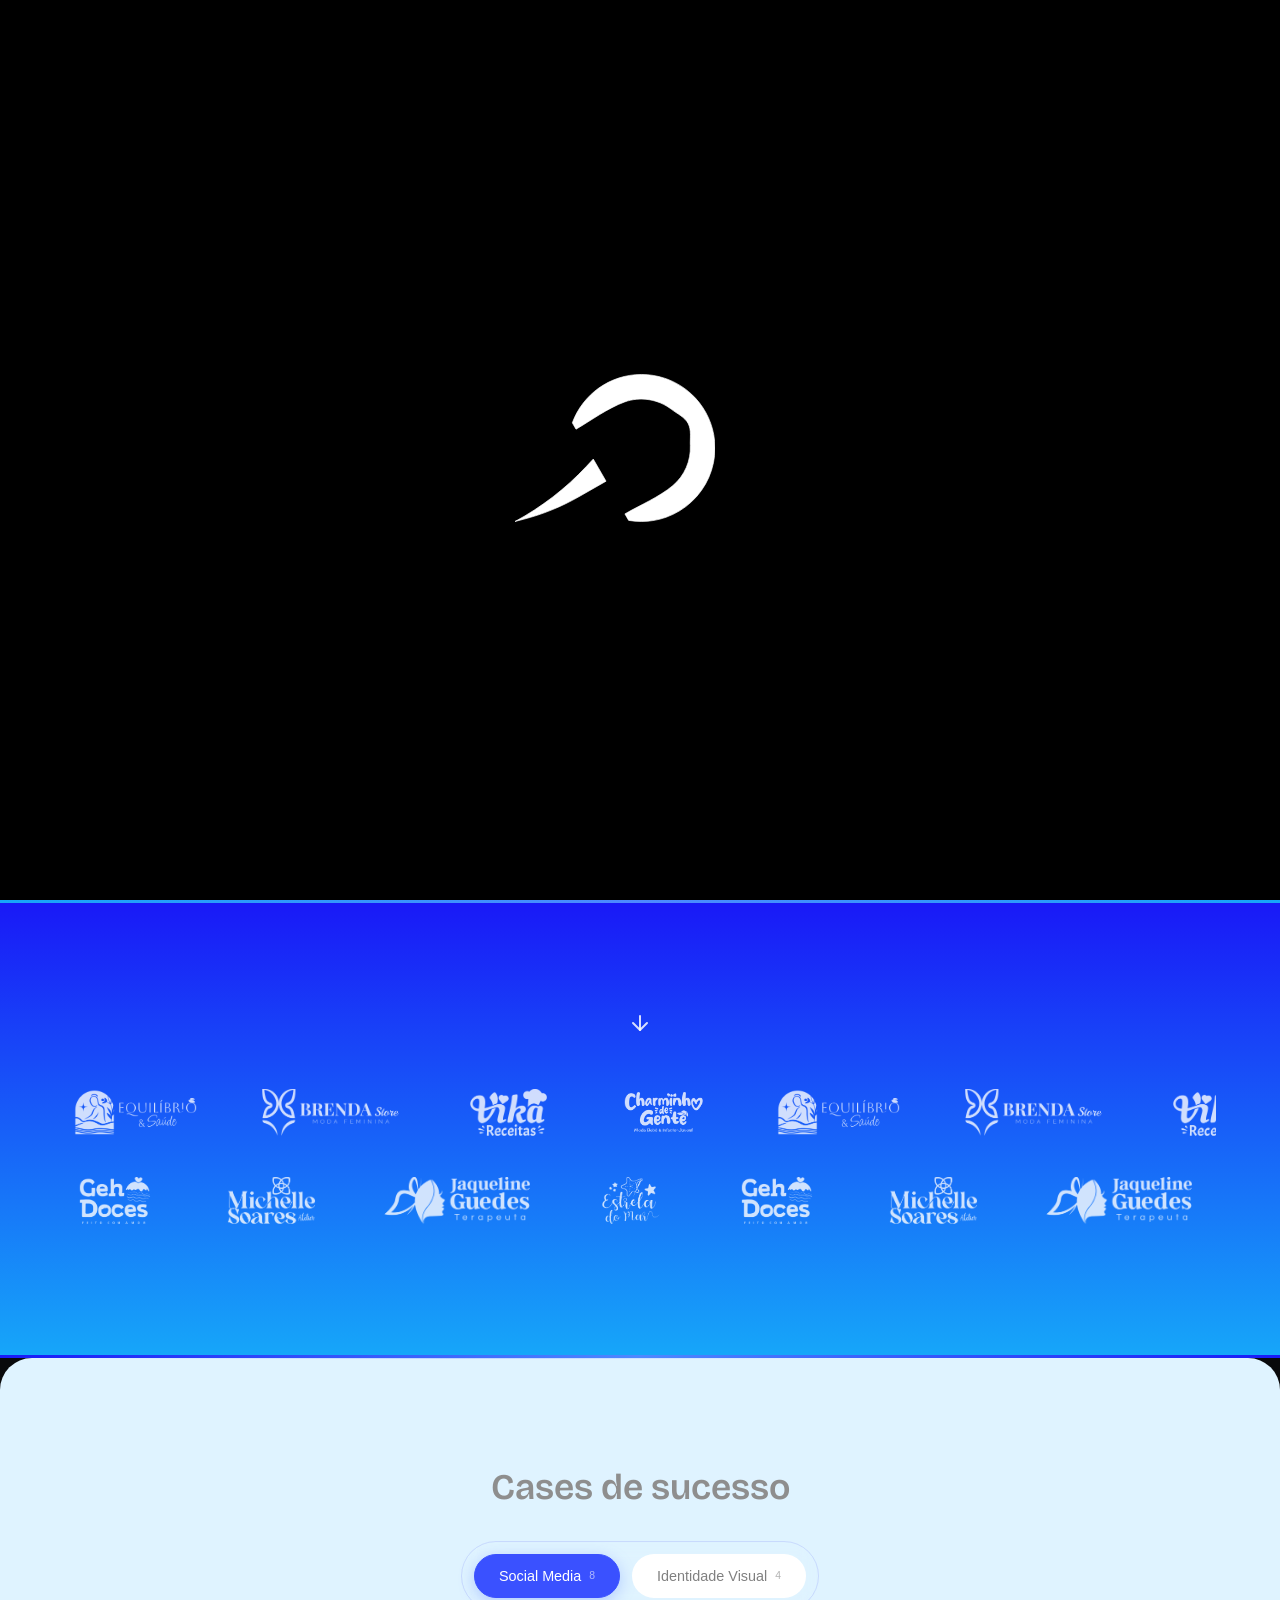
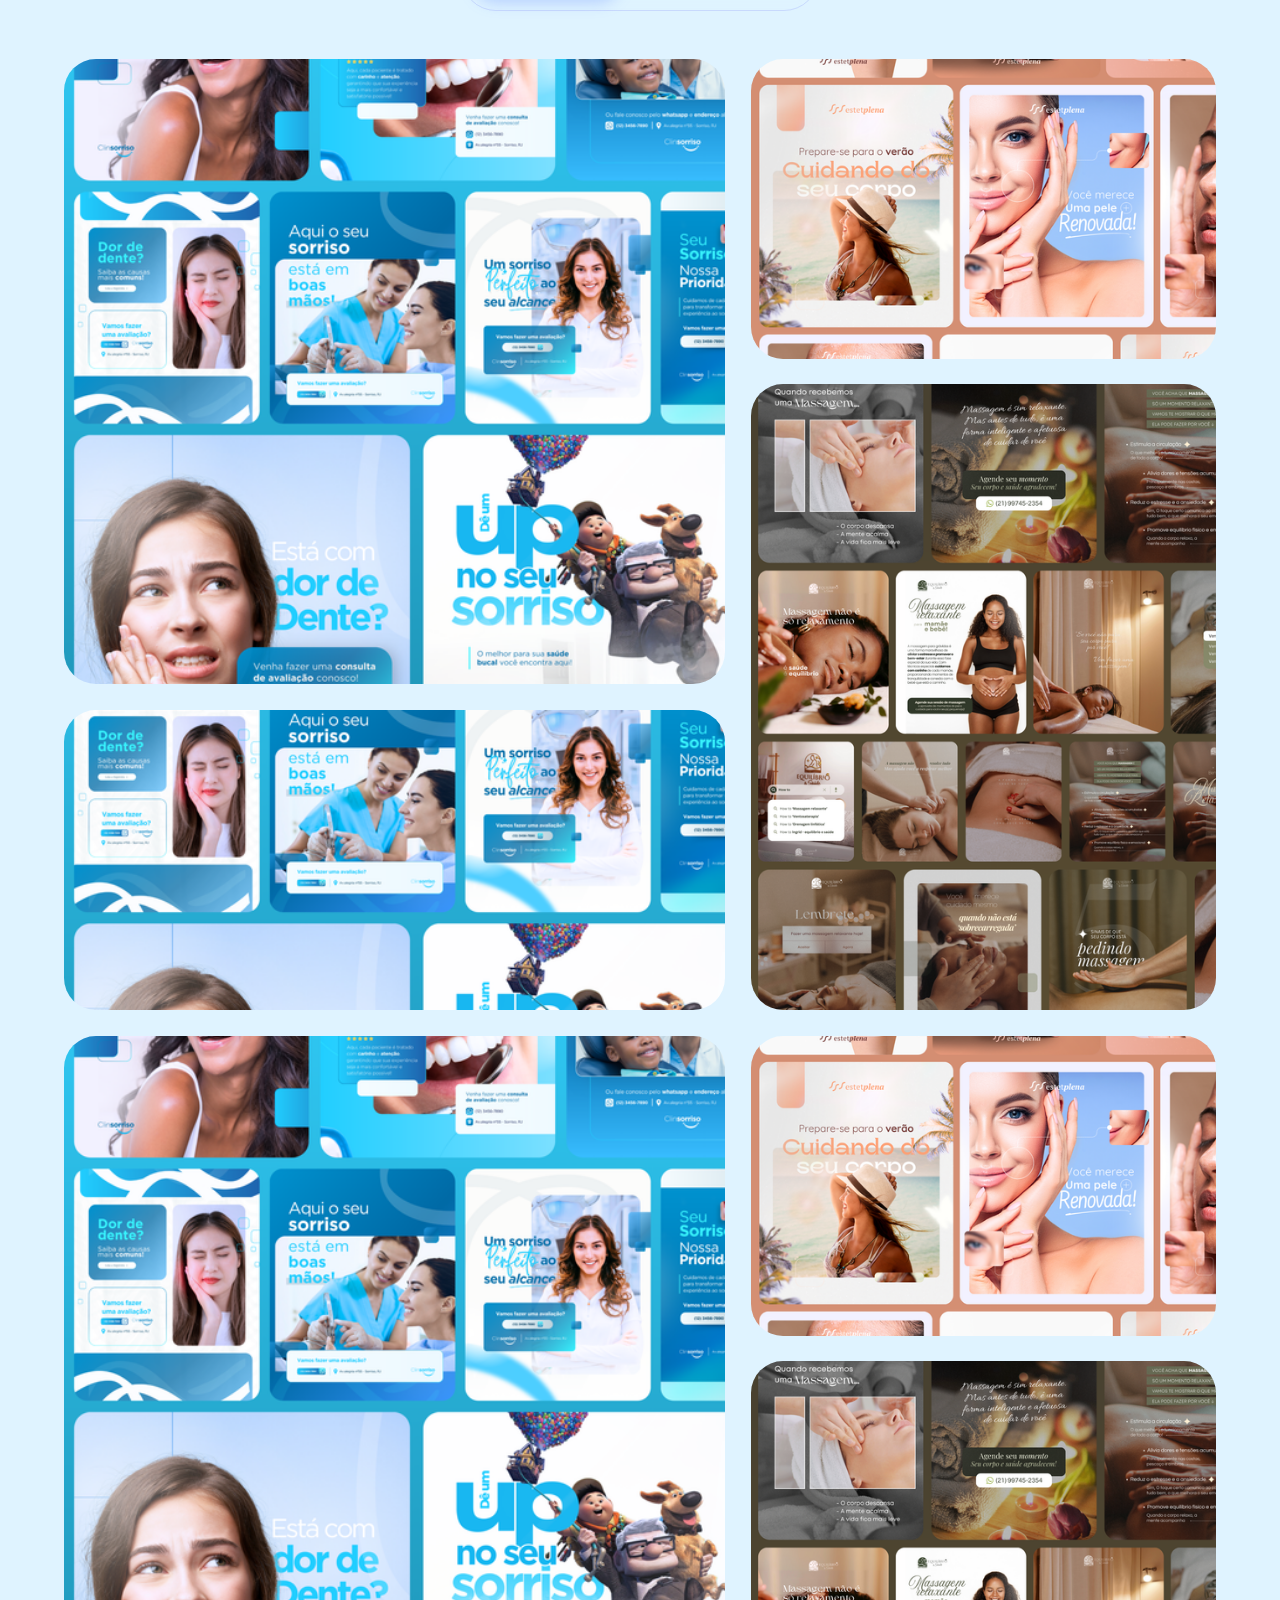
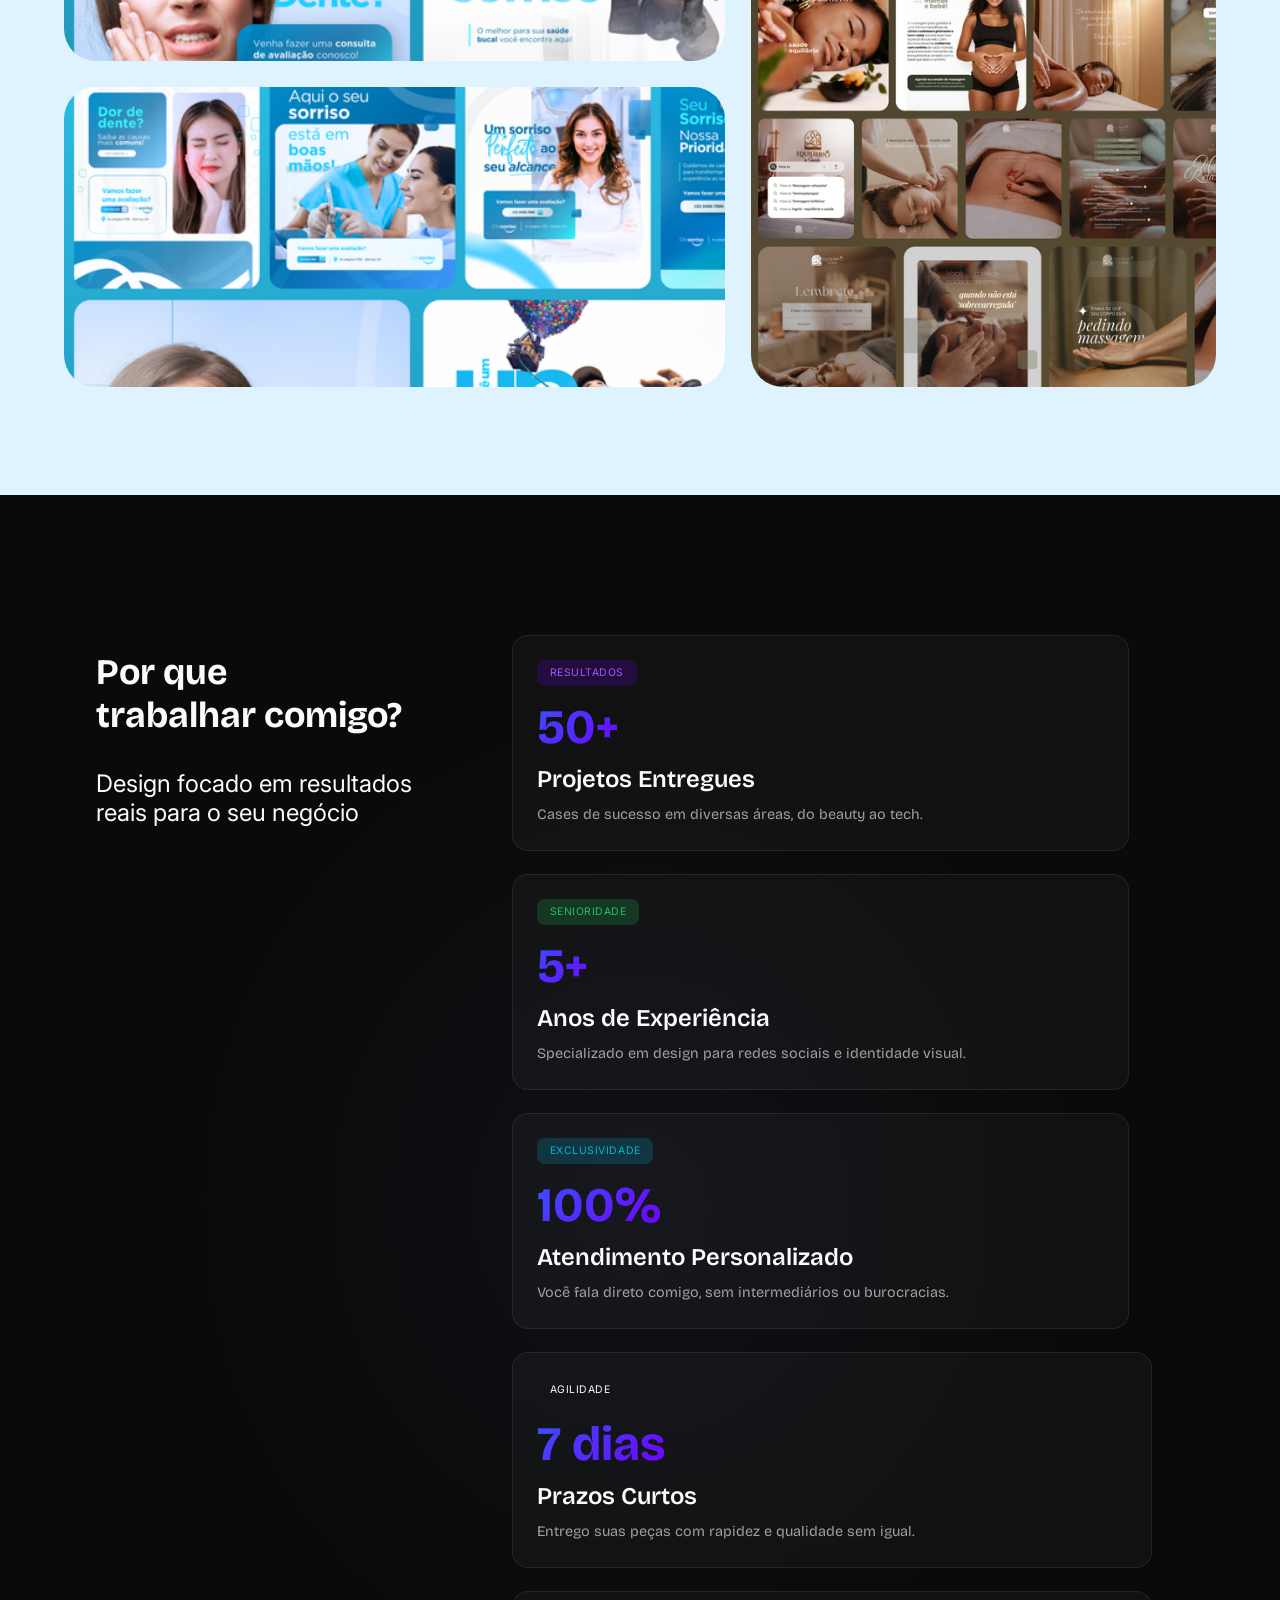
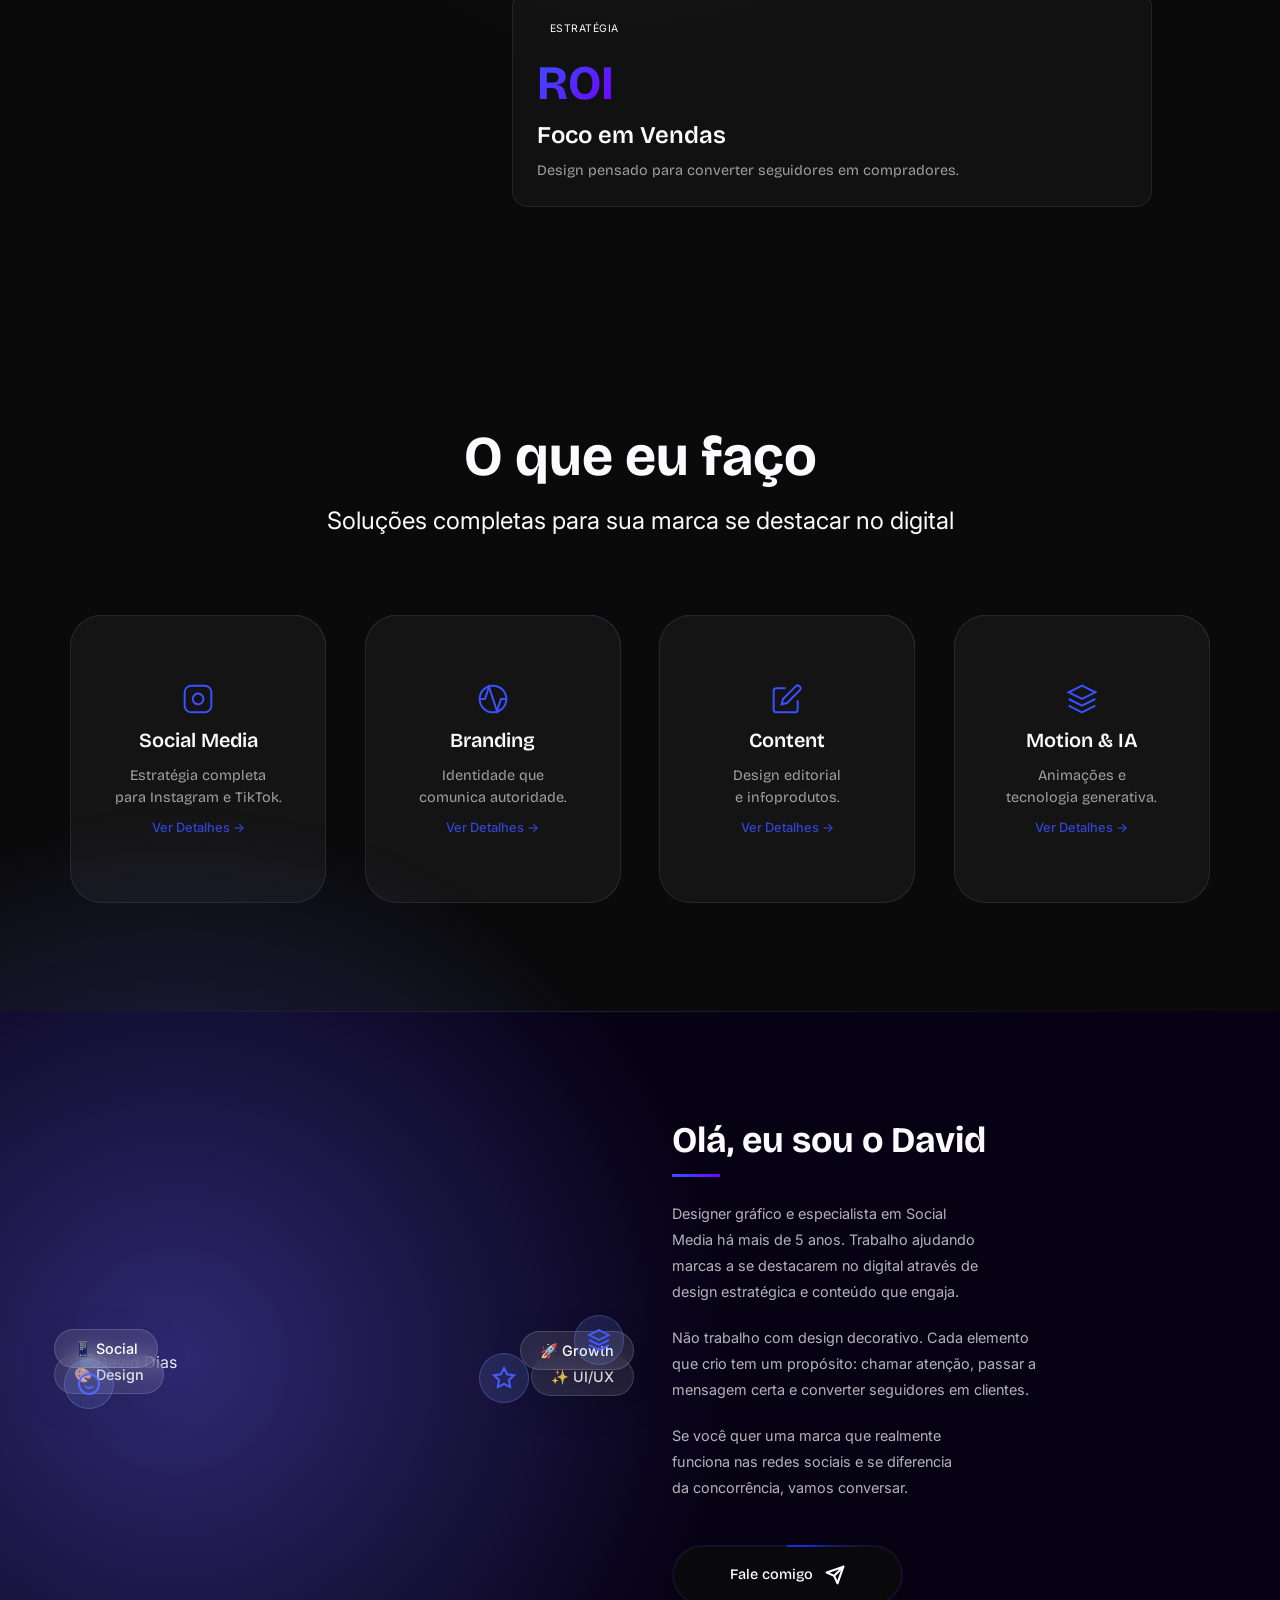
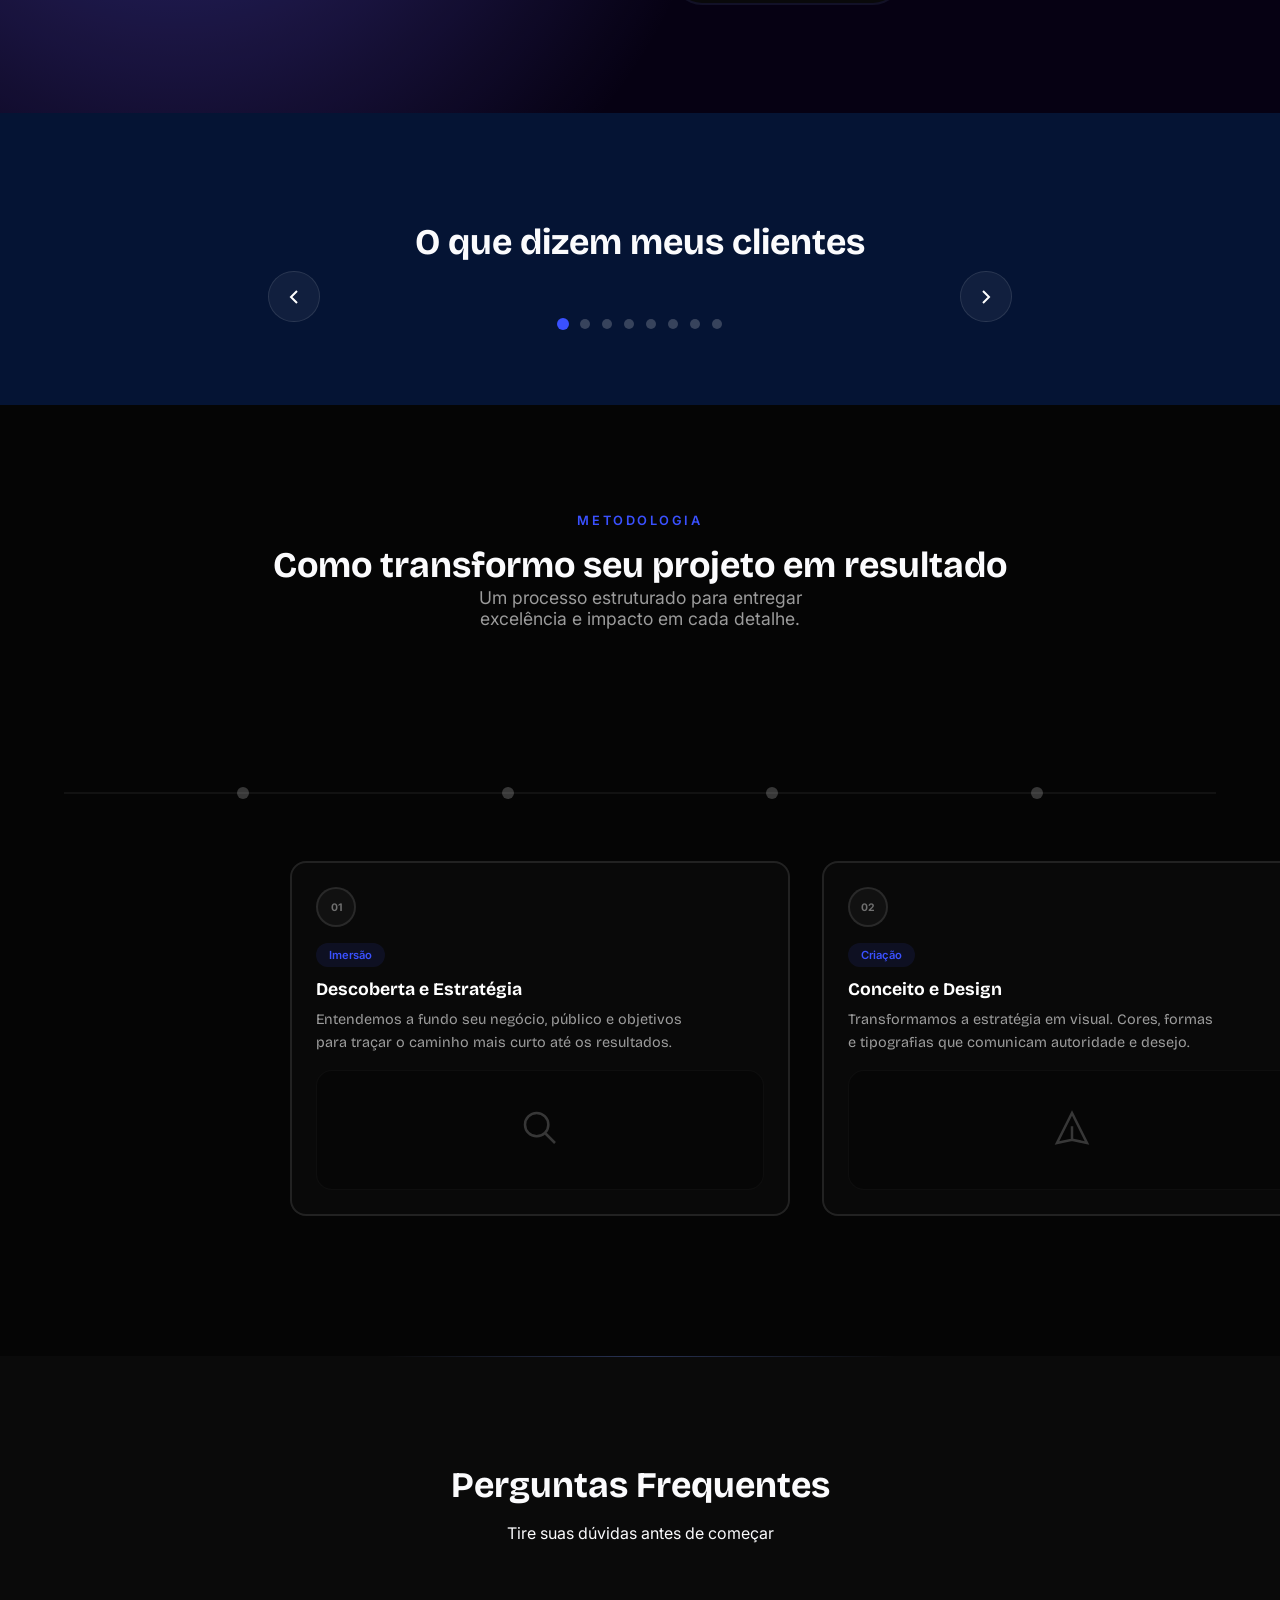
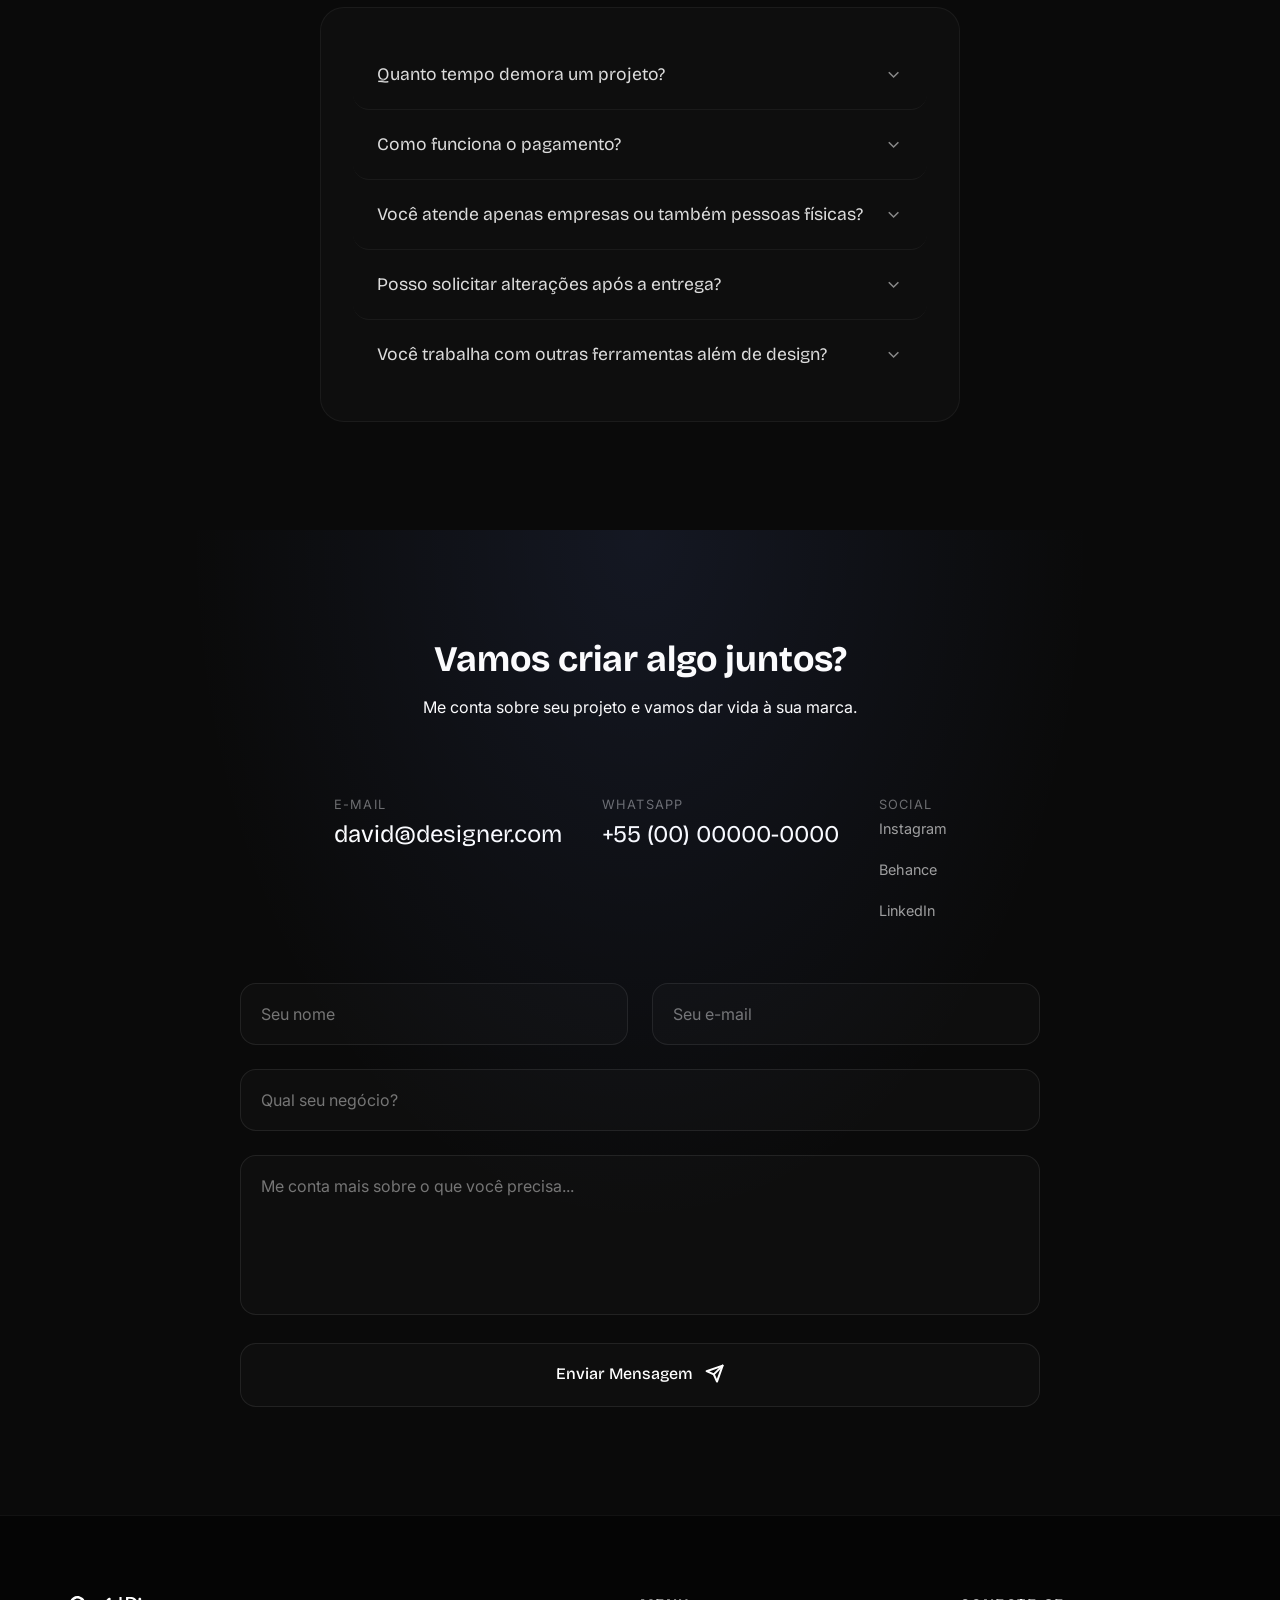
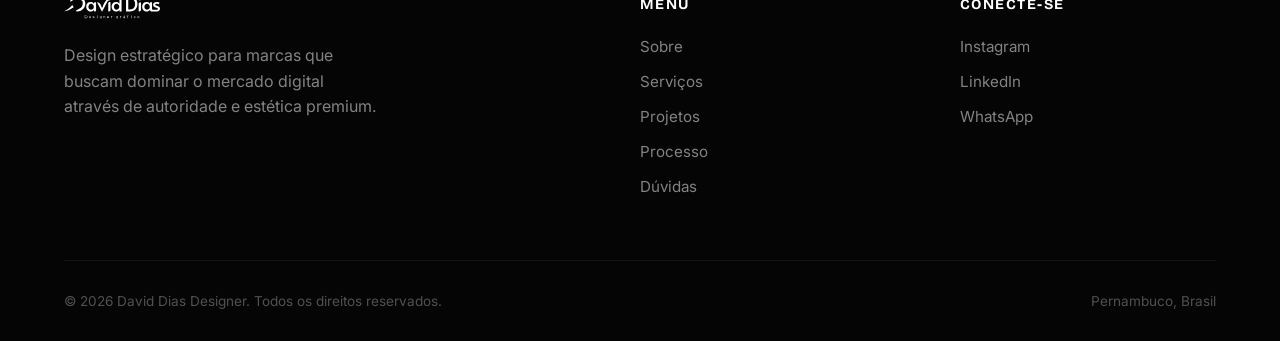
==== commit f829430a: "feat: implement GSAP-driven horizontal scroll animation and progress timeline for process section" ====
--- a/index.html
+++ b/index.html
@@ -792,6 +792,16 @@
         </header>
 
         <div class="processo-container">
+            <div class="processo-timeline">
+                <div class="timeline-line-bg"></div>
+                <div class="timeline-line-progress"></div>
+                <div class="processo-dots">
+                    <button class="process-dot" data-step="1" aria-label="Passo 1"></button>
+                    <button class="process-dot" data-step="2" aria-label="Passo 2"></button>
+                    <button class="process-dot" data-step="3" aria-label="Passo 3"></button>
+                    <button class="process-dot" data-step="4" aria-label="Passo 4"></button>
+                </div>
+            </div>
             <div class="processo-steps">
                 <!-- Passo 01 -->
                 <article class="processo-step" data-step="1">
--- a/style.css
+++ b/style.css
@@ -42,6 +42,7 @@
 html {
     scroll-behavior: auto;
     scrollbar-width: none;
+    overflow-x: hidden;
 }
 
 body {
@@ -1657,36 +1658,87 @@
 
 .processo-container {
     display: flex;
-    max-width: 100%;
+    flex-direction: column;
     margin: 5rem auto 0;
+    width: 100%;
+    overflow-x: visible;
+}
+
+.processo-timeline {
+    position: relative;
+    width: 100%;
+    height: 40px;
+    margin-bottom: 1rem;
+}
+
+.timeline-line-bg,
+.timeline-line-progress {
+    position: absolute;
+    top: 50%;
+    left: 0;
+    width: 100%;
+    height: 1px;
+    transform: translateY(-50%);
+}
+
+.timeline-line-bg {
+    background: rgba(255, 255, 255, 0.1);
+}
+
+.timeline-line-progress {
+    background: linear-gradient(90deg, var(--cyan), var(--purple));
+    width: 0%;
+    box-shadow: 0 0 10px var(--cyan);
+}
+
+.processo-dots {
+    position: absolute;
+    top: 50%;
+    left: 0;
+    width: 100%;
+    display: flex;
+    justify-content: space-between;
+    transform: translateY(-50%);
+    padding: 0 15%;
+    box-sizing: border-box;
+}
+
+.process-dot {
+    width: 12px;
+    height: 12px;
+    border-radius: 50%;
+    background: rgba(255, 255, 255, 0.2);
+    border: none;
+    cursor: pointer;
+    transition: all 0.3s ease;
+}
+
+.process-dot.active {
+    background: var(--cyan);
+    box-shadow: 0 0 10px var(--cyan);
+    transform: scale(1.3);
 }
 
 .processo-steps {
     display: flex;
     gap: 2rem;
-    overflow-x: auto;
-    scroll-snap-type: x mandatory;
-    padding: 2rem 1rem;
-    -webkit-overflow-scrolling: touch;
-    scrollbar-width: none;
-}
-
-.processo-steps::-webkit-scrollbar {
-    display: none;
+    padding: 2rem calc(50% - 350px);
+    will-change: transform;
+    width: max-content;
+    flex-wrap: nowrap;
 }
 
 .processo-step {
-    flex: 0 0 auto;
-    width: clamp(280px, 70vw, 400px);
+    flex: 0 0 70%;
+    max-width: 500px;
     display: flex;
     flex-direction: column;
-    gap: 1.5rem;
-    padding: 2rem;
+    gap: 1rem;
+    padding: 1.5rem;
     border-radius: 1rem;
     border: 2px solid rgba(255, 255, 255, 0.1);
     background: rgba(255, 255, 255, 0.02);
     transition: all 0.4s ease;
-    scroll-snap-align: center;
 }
 
 .processo-step.active {
@@ -1733,30 +1785,30 @@
 
 .step-tag {
     display: inline-block;
-    padding: 0.4rem 1rem;
+    padding: 0.3rem 0.8rem;
     background: rgba(58, 81, 255, 0.1);
     color: var(--cyan);
     border-radius: 99rem;
-    font-size: 0.75rem;
+    font-size: 0.7rem;
     font-weight: 600;
-    margin-bottom: 1.5rem;
+    margin-bottom: 0.75rem;
     transition: all 0.4s ease;
 }
 
 .step-title {
     font-family: var(--font-heading);
-    font-size: 2.25rem;
+    font-size: 1.5rem;
     font-weight: 700;
     color: #fff;
-    margin-bottom: 1rem;
+    margin-bottom: 0.5rem;
     line-height: 1.2;
     transition: all 0.4s ease;
 }
 
 .step-desc {
-    font-size: 1.1rem;
+    font-size: 0.95rem;
     color: rgba(255, 255, 255, 0.6);
-    line-height: 1.6;
+    line-height: 1.5;
     transition: all 0.4s ease;
 }
 
@@ -1772,12 +1824,12 @@
 
 .processo-visual {
     background: rgba(0, 0, 0, 0.3);
-    border-radius: 1.25rem;
+    border-radius: 1rem;
     display: flex;
     align-items: center;
     justify-content: center;
     border: 1px solid rgba(255, 255, 255, 0.03);
-    min-height: 200px;
+    min-height: 120px;
 }
 
 .visual-placeholder {
@@ -2965,16 +3017,35 @@
 
     .processo-container {
         margin: 3rem auto 0;
-        padding-left: 2rem;
+        width: 100%;
+        overflow-x: visible;
     }
 
     .processo-steps {
-        gap: 2rem;
+        gap: 1rem;
+        padding: 1rem 8%;
     }
 
     .processo-step {
-        width: clamp(260px, 85vw, 320px);
-        padding: 1.5rem;
+        flex: 0 0 85%;
+        width: 85%;
+        max-width: 85%;
+        padding: 1.25rem;
+    }
+
+    .processo-timeline {
+        width: 100%;
+        height: 30px;
+        margin-bottom: 0.5rem;
+    }
+
+    .processo-dots {
+        padding: 0 10%;
+    }
+
+    .process-dot {
+        width: 10px;
+        height: 10px;
     }
 
     .processo-marker {
@@ -2983,25 +3054,25 @@
     }
 
     .marker-number {
-        font-size: 0.65rem;
+        font-size: 0.55rem;
     }
 
     .step-title {
-        font-size: 1.5rem;
+        font-size: 1.25rem;
     }
 
     .step-desc {
-        font-size: 0.95rem;
+        font-size: 0.85rem;
     }
 
     .step-tag {
-        font-size: 0.65rem;
-        padding: 0.3rem 0.8rem;
-        margin-bottom: 0.75rem;
+        font-size: 0.6rem;
+        padding: 0.25rem 0.6rem;
+        margin-bottom: 0.5rem;
     }
 
     .processo-visual {
-        min-height: 120px;
+        min-height: 100px;
     }
 
     .processo-timeline {
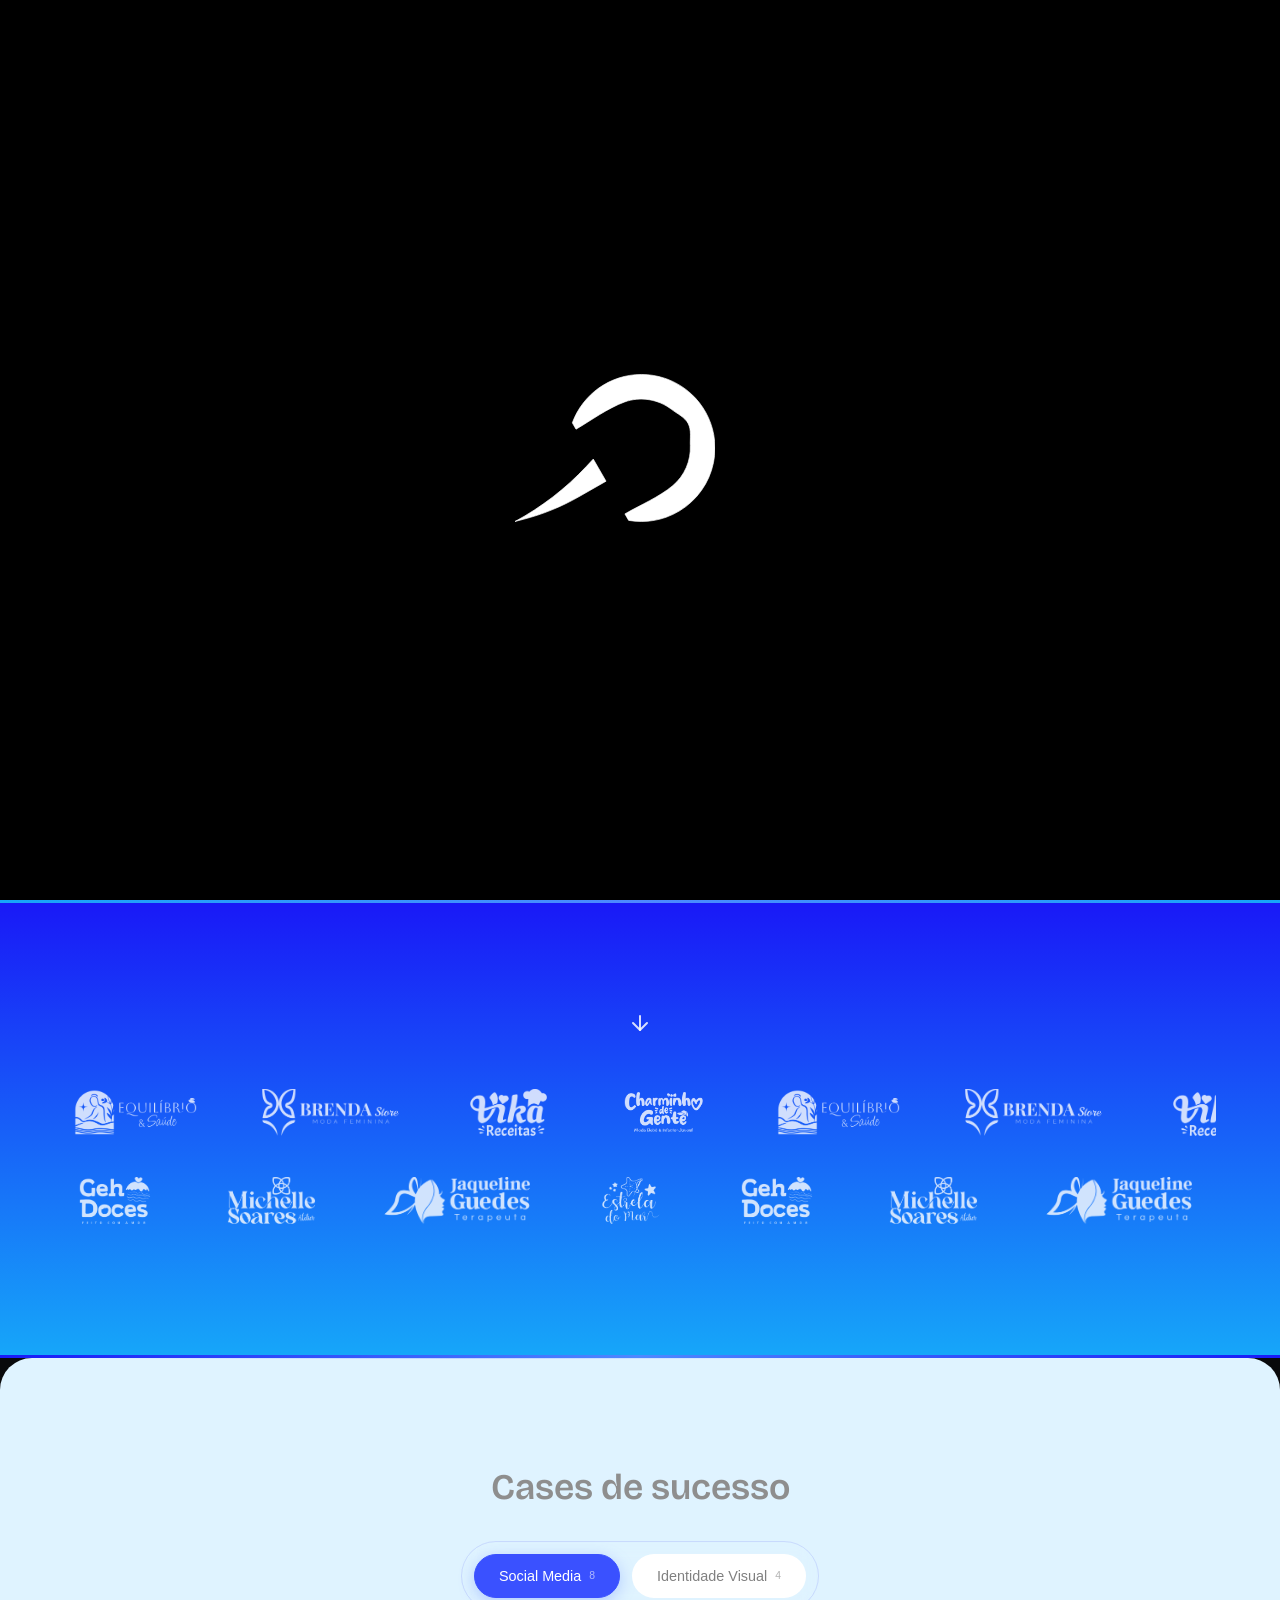
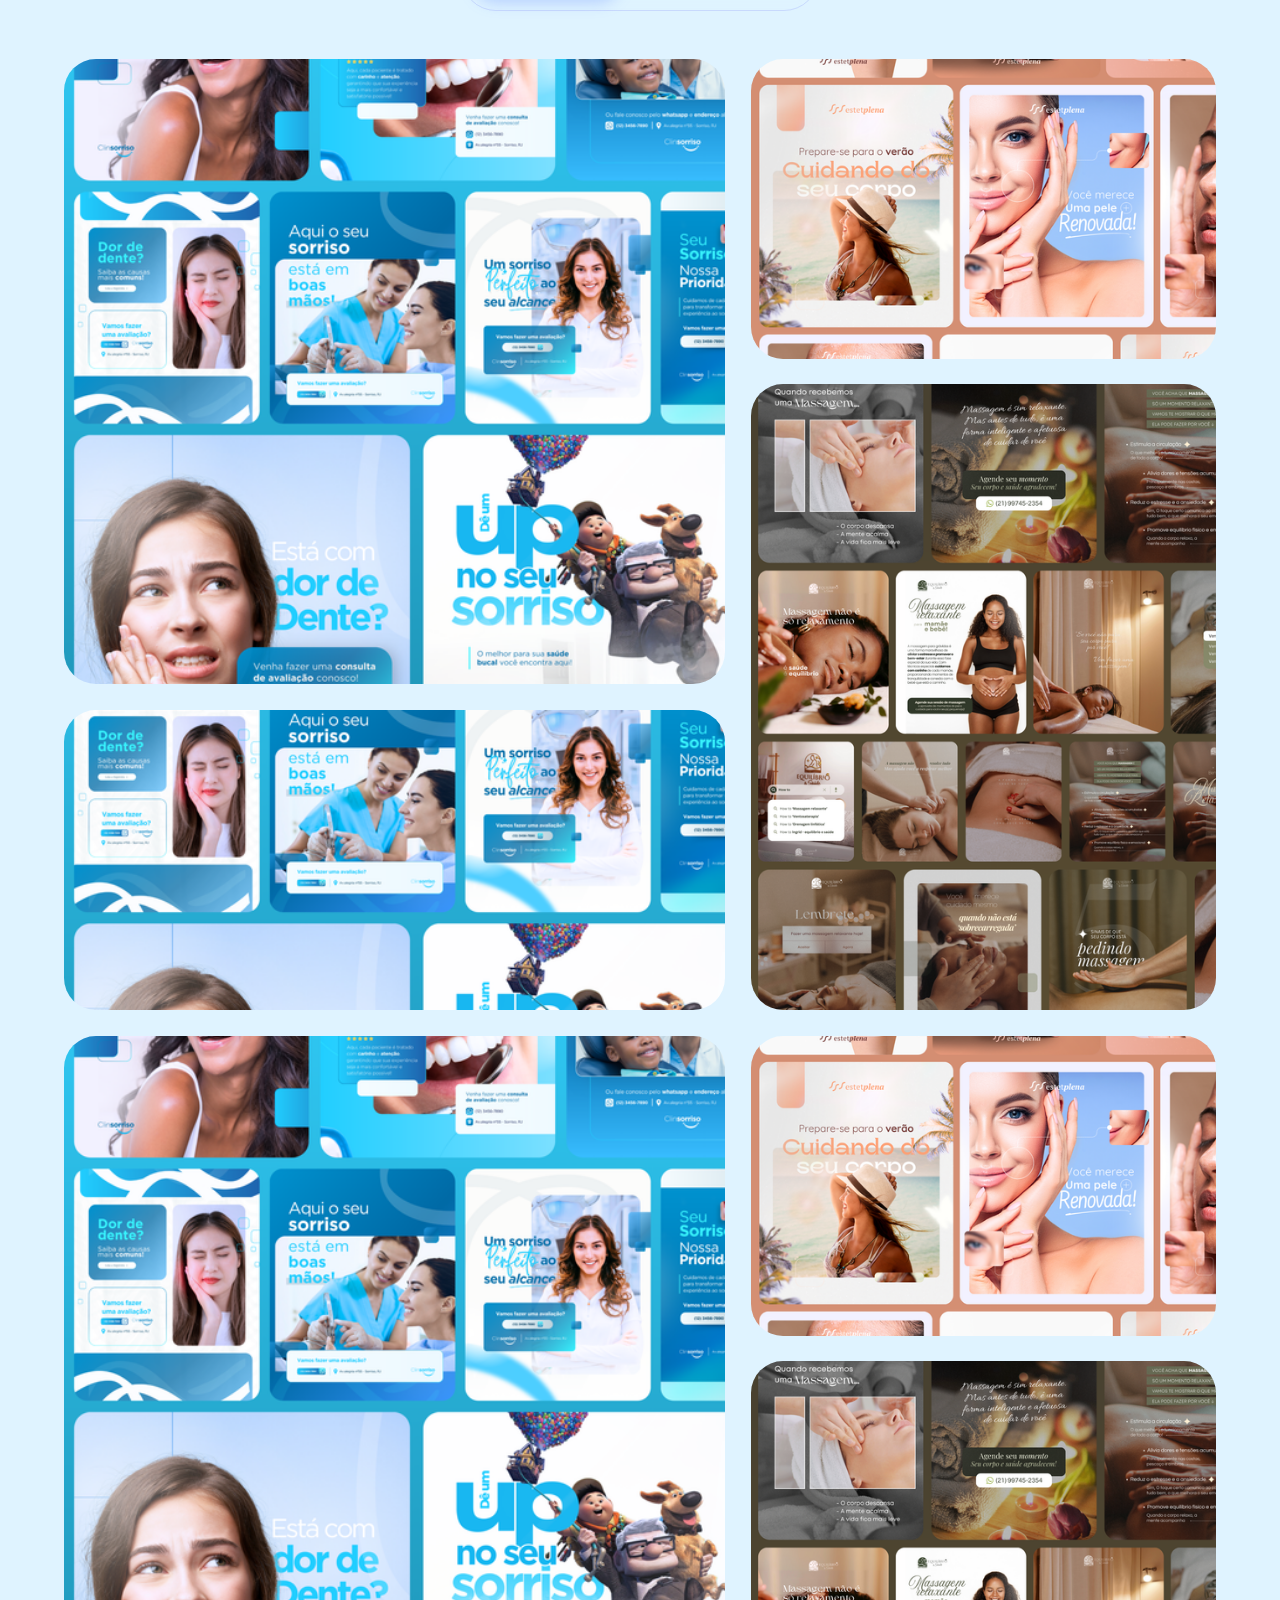
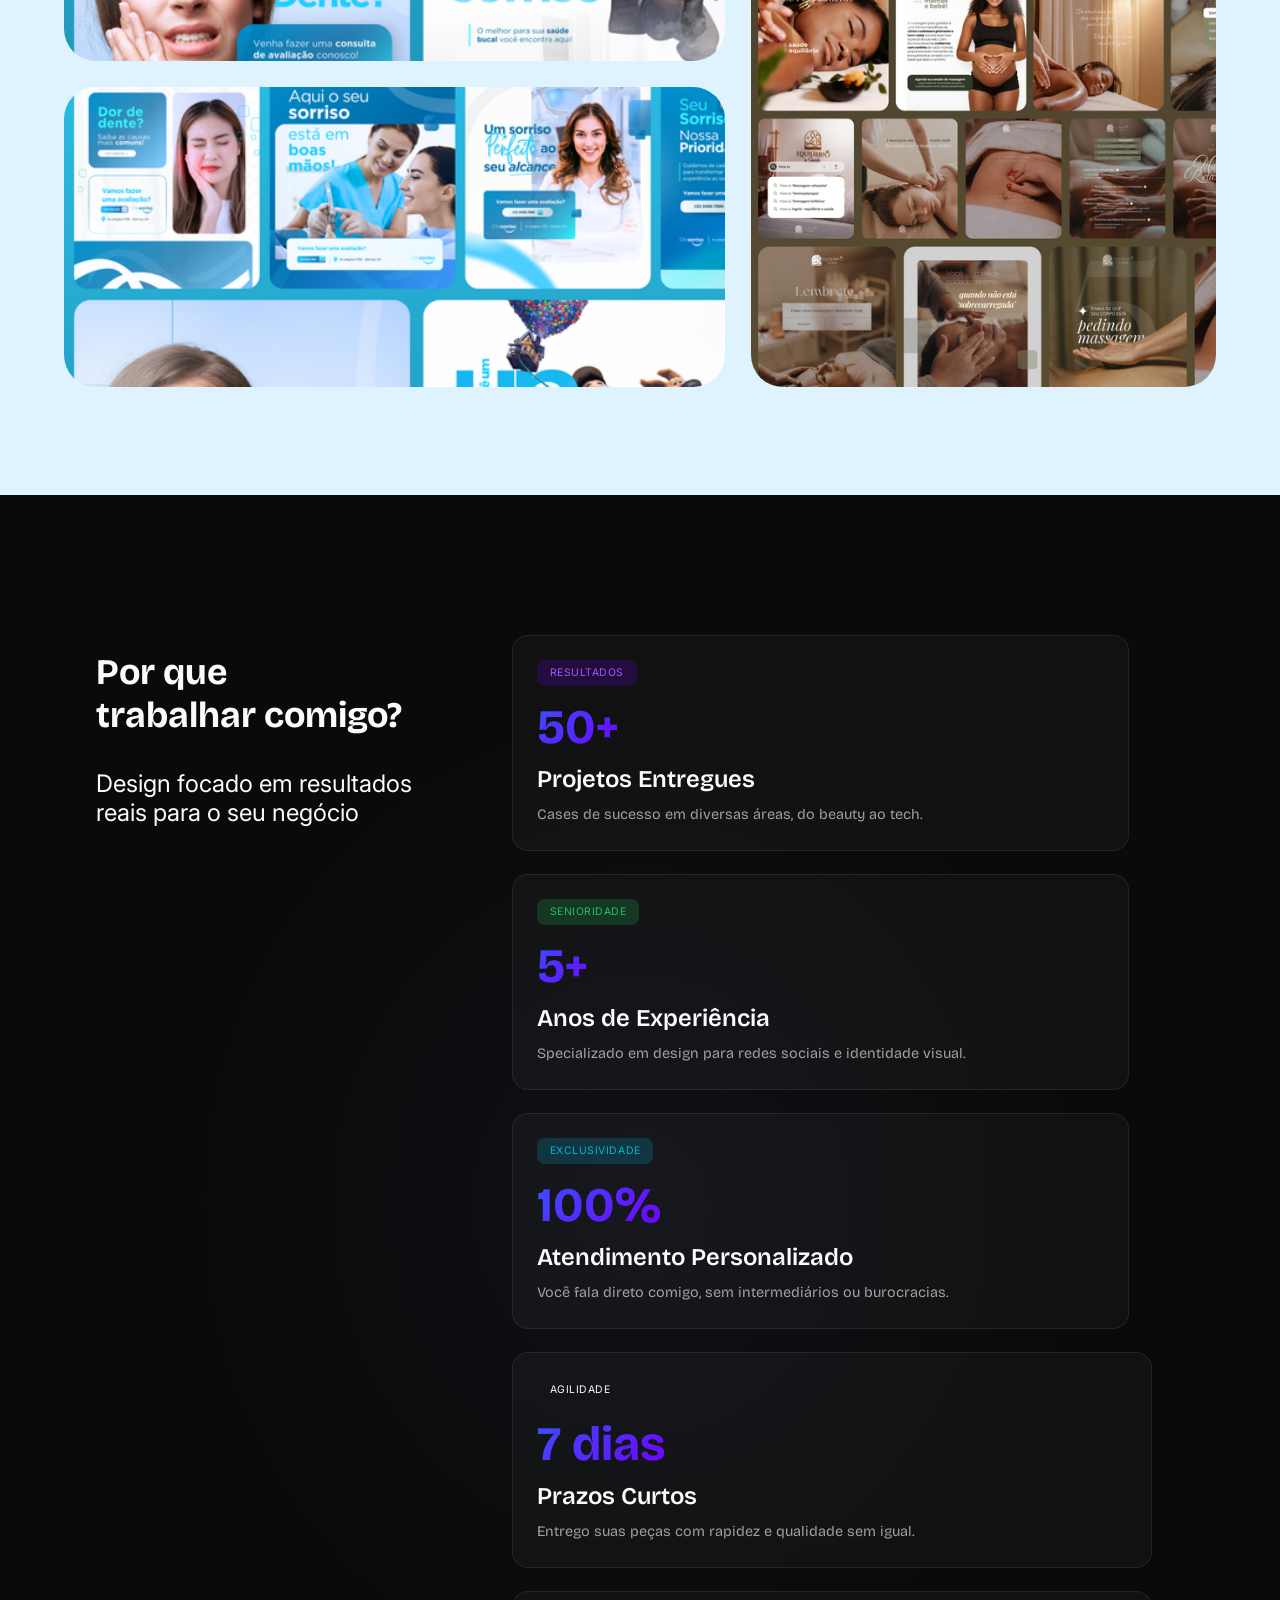
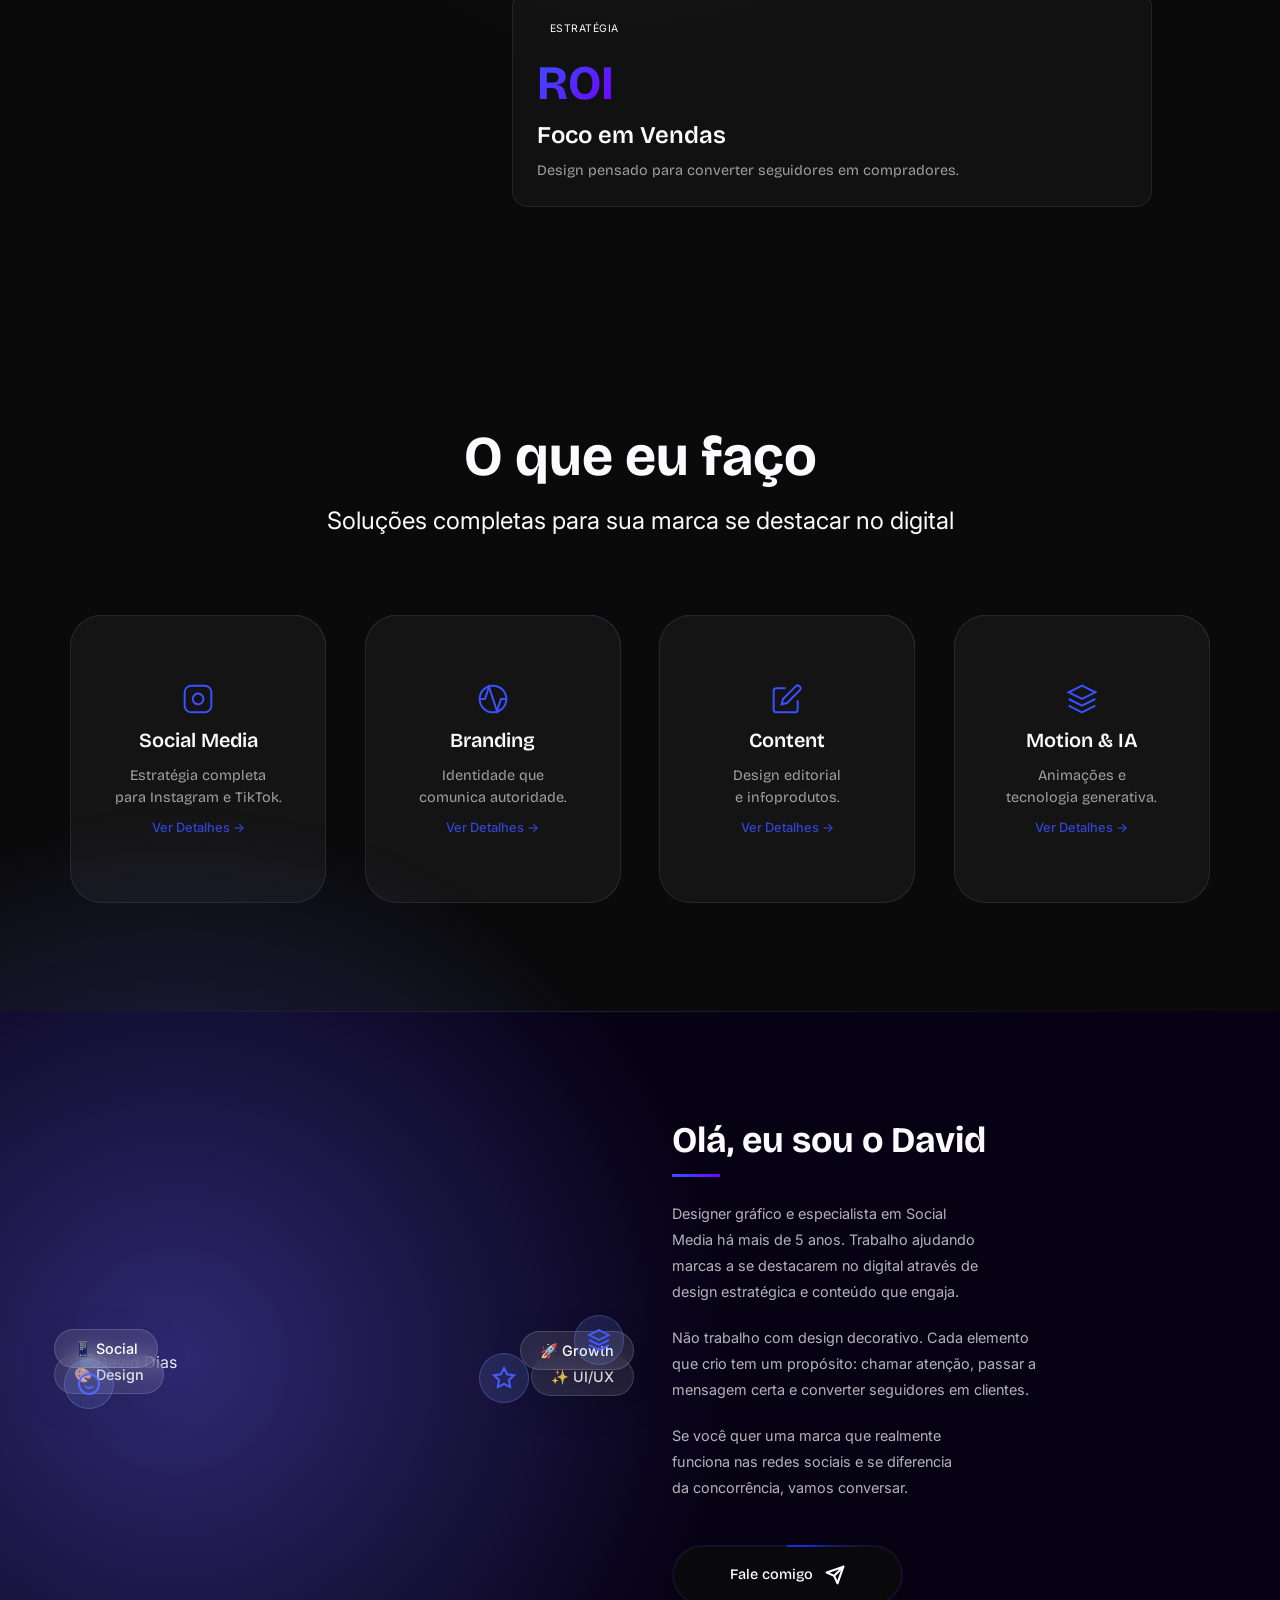
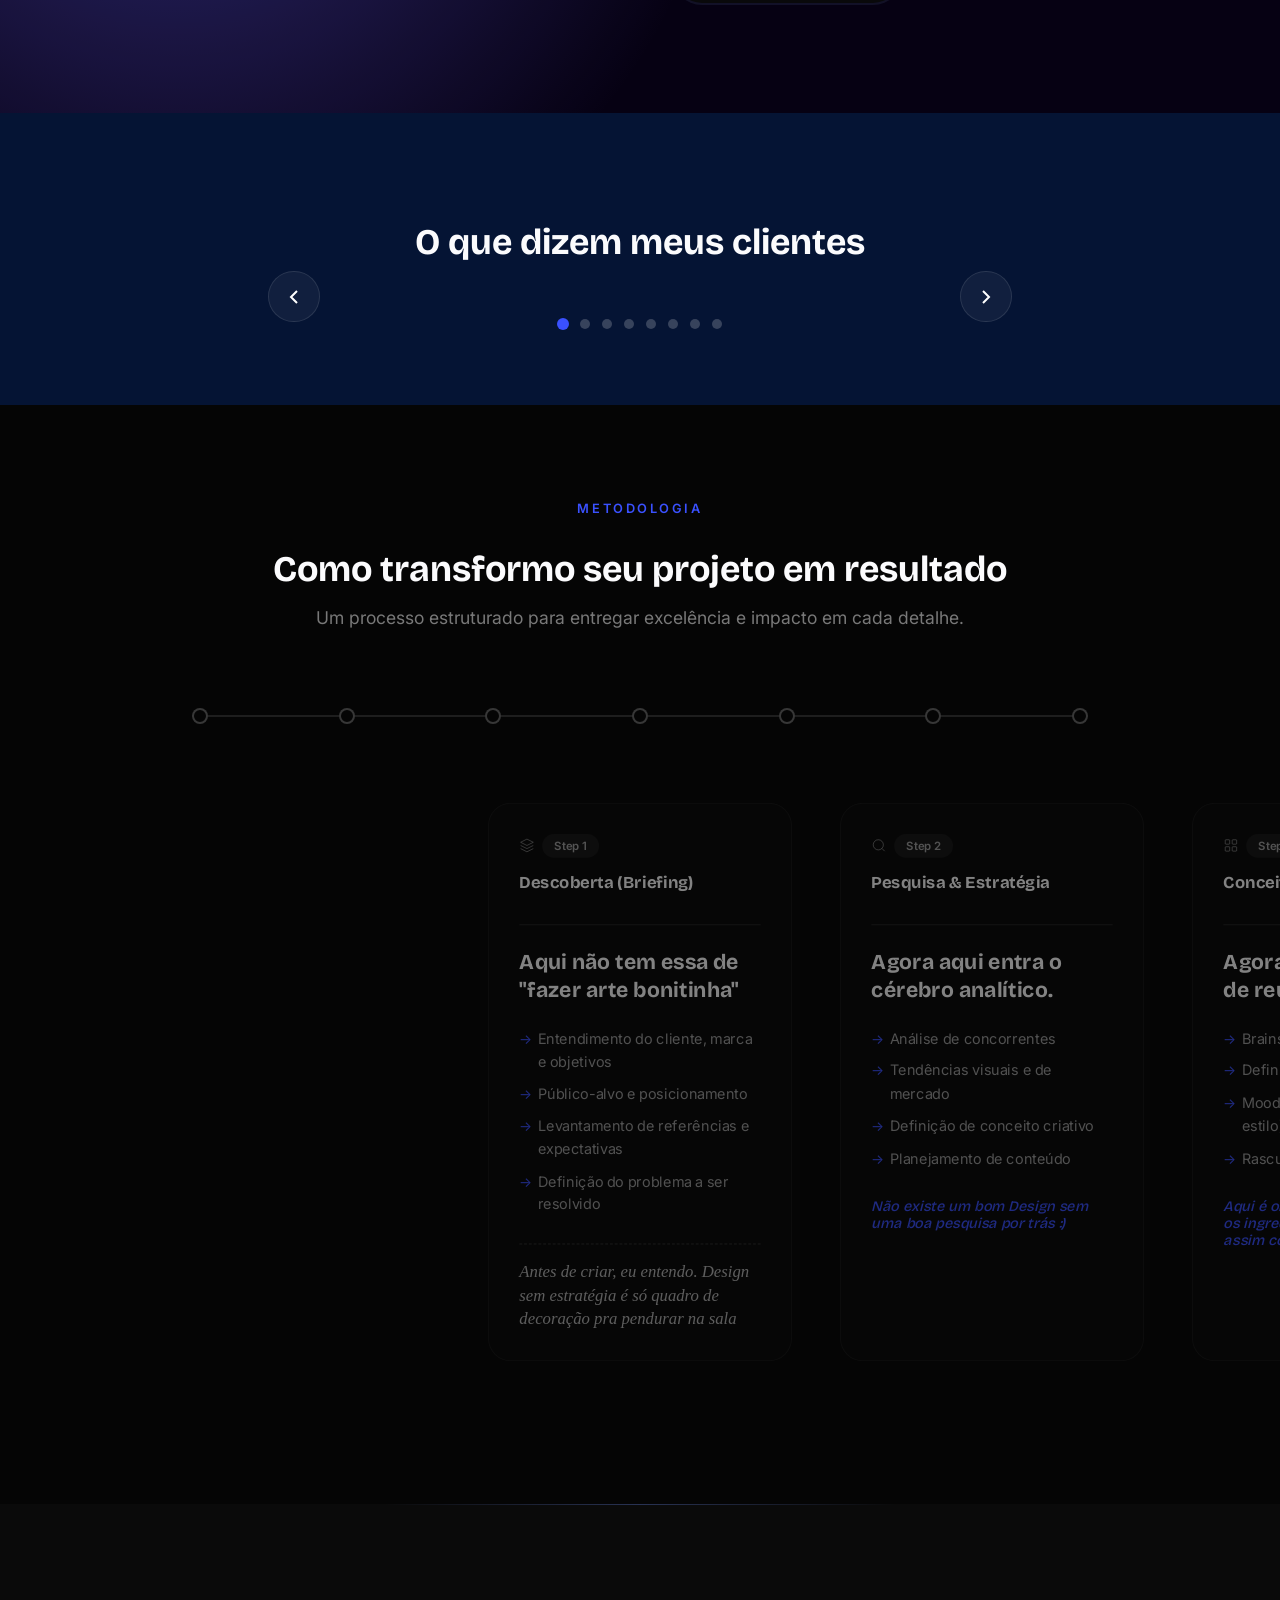
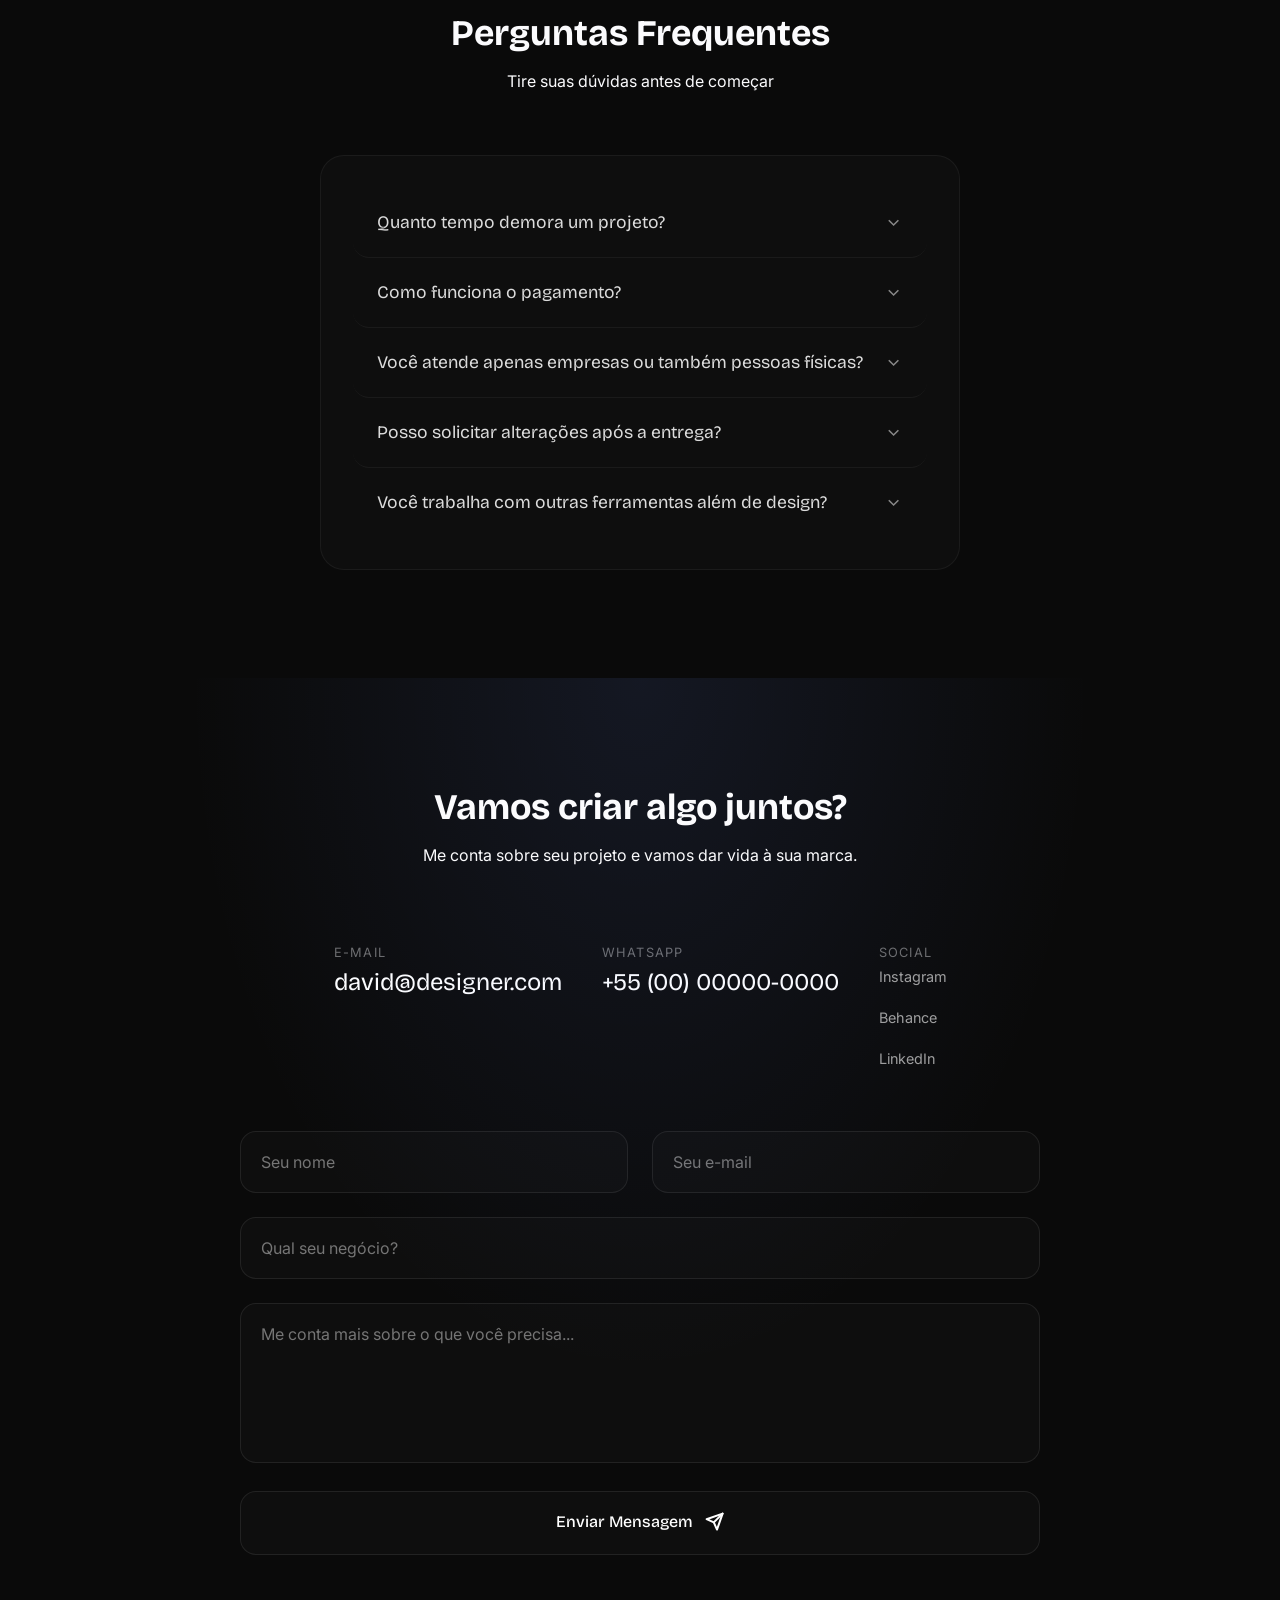
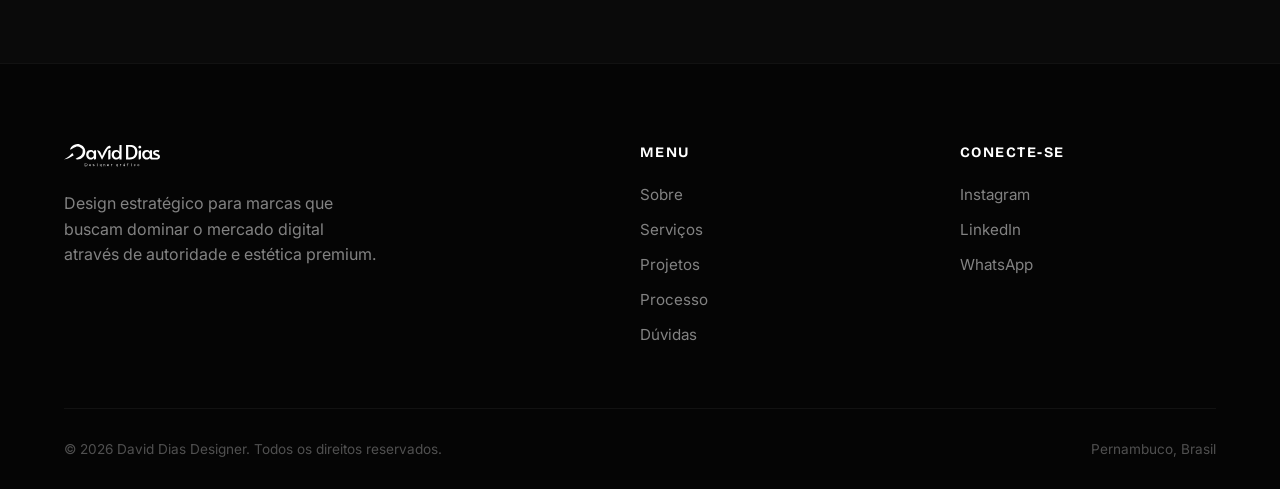
==== commit 2daf910d: "refactor: redesign process section with updated timeline layout, card styling, and responsive adjust" ====
--- a/index.html
+++ b/index.html
@@ -25,9 +25,12 @@
     <div class="preloader">
         <div class="preloader-content">
             <div class="preloader-logo-wrapper">
-                <svg class="preloader-svg" width="200" height="200" viewBox="0 0 1182 869" fill="none" xmlns="http://www.w3.org/2000/svg">
-                    <path class="preloader-path" d="M747.191 868.827C798.103 868.827 846.969 860.069 892.366 843.977C920.536 833.991 947.371 821.182 972.529 805.888C1074.05 744.176 1148.26 642.022 1172.81 521.792C1178.58 493.566 1181.6 464.343 1181.6 434.414C1181.6 407.507 1179.16 381.172 1174.48 355.619C1157.36 262.182 1110.34 179.196 1043.71 116.938C998.205 74.4149 943.546 41.5621 883.012 21.6545C840.282 7.60216 794.624 0 747.191 0C559.493 5.52385e-06 399.599 119.04 338.884 285.741L360.563 323.29C453.662 269.54 546.285 199.21 648.253 162.148C741.643 128.203 847.168 146.399 924.648 205.842C958.684 231.955 1004.26 252.396 1023.94 290.517C1043.57 328.559 1034.35 377.095 1036.26 419.864C1040.23 508.754 1002.93 597.763 933.477 656.17C851.714 724.927 741.904 770.578 649.58 823.881L671.762 862.302C696.26 866.591 721.464 868.827 747.191 868.827Z" />
-                    <path class="preloader-path" d="M377.112 722.721C274.479 781.417 164.488 826.188 50.0389 855.856L0 868.827C157.169 784.032 299.532 674.288 421.535 543.876L462.585 499.997L538.04 630.688L377.112 722.721Z" />
+                <svg class="preloader-svg" width="200" height="200" viewBox="0 0 1182 869" fill="none"
+                    xmlns="http://www.w3.org/2000/svg">
+                    <path class="preloader-path"
+                        d="M747.191 868.827C798.103 868.827 846.969 860.069 892.366 843.977C920.536 833.991 947.371 821.182 972.529 805.888C1074.05 744.176 1148.26 642.022 1172.81 521.792C1178.58 493.566 1181.6 464.343 1181.6 434.414C1181.6 407.507 1179.16 381.172 1174.48 355.619C1157.36 262.182 1110.34 179.196 1043.71 116.938C998.205 74.4149 943.546 41.5621 883.012 21.6545C840.282 7.60216 794.624 0 747.191 0C559.493 5.52385e-06 399.599 119.04 338.884 285.741L360.563 323.29C453.662 269.54 546.285 199.21 648.253 162.148C741.643 128.203 847.168 146.399 924.648 205.842C958.684 231.955 1004.26 252.396 1023.94 290.517C1043.57 328.559 1034.35 377.095 1036.26 419.864C1040.23 508.754 1002.93 597.763 933.477 656.17C851.714 724.927 741.904 770.578 649.58 823.881L671.762 862.302C696.26 866.591 721.464 868.827 747.191 868.827Z" />
+                    <path class="preloader-path"
+                        d="M377.112 722.721C274.479 781.417 164.488 826.188 50.0389 855.856L0 868.827C157.169 784.032 299.532 674.288 421.535 543.876L462.585 499.997L538.04 630.688L377.112 722.721Z" />
                 </svg>
             </div>
             <div class="preloader-overlay"></div>
@@ -79,20 +82,20 @@
 
     <!-- Menu Expandido -->
     <div class="menu-expandido" id="menu-overlay">
-            <nav class="menu-links">
-                <a href="#cases" class="menu-link">Projetos</a>
-                <a href="#why-me" class="menu-link">Por Que Eu</a>
-                <a href="#services" class="menu-link">Serviços</a>
-                <a href="#about" class="menu-link">Sobre</a>
-                <a href="#process" class="menu-link">Processo</a>
-                <a href="#testimonials" class="menu-link">Depoimentos</a>
-                <a href="#faq" class="menu-link">FAQ</a>
-                <a href="#contato" class="menu-link">Contato</a>
-            </nav>
-        </div>
+        <nav class="menu-links">
+            <a href="#cases" class="menu-link">Projetos</a>
+            <a href="#why-me" class="menu-link">Por Que Eu</a>
+            <a href="#services" class="menu-link">Serviços</a>
+            <a href="#about" class="menu-link">Sobre</a>
+            <a href="#process" class="menu-link">Processo</a>
+            <a href="#testimonials" class="menu-link">Depoimentos</a>
+            <a href="#faq" class="menu-link">FAQ</a>
+            <a href="#contato" class="menu-link">Contato</a>
+        </nav>
+    </div>
 
     <!-- Seção Hero -->
-    <section class="pagina-inicial" id="Home"> 
+    <section class="pagina-inicial" id="Home">
         <video autoplay loop muted playsinline class="pagina-inicial-fundo">
             <source src="Assets/Vídeo-hero.webm" type="video/webm">
         </video>
@@ -103,7 +106,8 @@
                     <i id="suck-word">se destacar</i>
                 </span>
             </h1>
-            <p class="pagina-inicial-subtitulo anima-escrita">Transformo marcas comuns em <strong>presenças digitais</strong> que geram
+            <p class="pagina-inicial-subtitulo anima-escrita">Transformo marcas comuns em <strong>presenças
+                    digitais</strong> que geram
                 <span class="anima-escrita-bold">desejo e autoridade.</span>
                 Sem excessos, apenas o design que sua empresa precisa para <strong>dominar o mercado</strong>.
             </p>
@@ -111,8 +115,8 @@
                 <a href="#cases" class="btn-azul main-cta">
                     <span>
                         Ver portfólio
-                        <svg width="18" height="18" viewBox="0 0 24 24" fill="none"
-                            stroke="currentColor" stroke-width="2.5" stroke-linecap="round" stroke-linejoin="round">
+                        <svg width="18" height="18" viewBox="0 0 24 24" fill="none" stroke="currentColor"
+                            stroke-width="2.5" stroke-linecap="round" stroke-linejoin="round">
                             <line x1="5" y1="12" x2="19" y2="12"></line>
                             <polyline points="12 5 19 12 12 19"></polyline>
                         </svg>
@@ -121,8 +125,7 @@
                 <a href="#contato" class="btn-premium main-cta">
                     <span>
                         Comece um projeto
-                        <svg xmlns="http://www.w3.org/2000/svg" width="20" height="20"
-                            viewBox="0 0 24 24">
+                        <svg xmlns="http://www.w3.org/2000/svg" width="20" height="20" viewBox="0 0 24 24">
                             <g fill="none" stroke="currentColor" stroke-width="1.5">
                                 <path stroke-linecap="round" stroke-linejoin="round"
                                     d="M7 11.295c5.284-9.848 11.863-9.962 14.493-8.788c1.174 2.63 1.06 9.209-8.788 14.493c-.102-.587-.67-2.125-2.125-3.58S7.587 11.397 7 11.295" />
@@ -134,18 +137,18 @@
                     </span>
                 </a>
             </div>
-             <div class="indicador-rolar">
-            <p>Continue explorando</p>
-            <svg xmlns="http://www.w3.org/2000/svg" width="24" height="24" viewBox="0 0 24 24">
-                <path fill="currentColor"
-                    d="M11.47 16.278a.75.75 0 0 0 1.06 0l2.25-2.249a.75.75 0 0 0-1.06-1.06L12 14.686l-1.72-1.719a.75.75 0 1 0-1.06 1.061zM12 9.055a.8.8 0 1 1 0-1.6a.8.8 0 0 1 0 1.6m-.8 2.016a.8.8 0 1 0 1.6 0a.8.8 0 0 0-1.6 0" />
-                <path fill="currentColor" fill-rule="evenodd"
-                    d="M12 2.001a7.5 7.5 0 0 0-7.5 7.5v5a7.5 7.5 0 0 0 15 0v-5a7.5 7.5 0 0 0-7.5-7.5m-6 7.5a6 6 0 1 1 12 0v5a6 6 0 0 1-12 0z"
-                    clip-rule="evenodd" />
-            </svg>
-        </div>
-        </div>
-       
+            <div class="indicador-rolar">
+                <p>Continue explorando</p>
+                <svg xmlns="http://www.w3.org/2000/svg" width="24" height="24" viewBox="0 0 24 24">
+                    <path fill="currentColor"
+                        d="M11.47 16.278a.75.75 0 0 0 1.06 0l2.25-2.249a.75.75 0 0 0-1.06-1.06L12 14.686l-1.72-1.719a.75.75 0 1 0-1.06 1.061zM12 9.055a.8.8 0 1 1 0-1.6a.8.8 0 0 1 0 1.6m-.8 2.016a.8.8 0 1 0 1.6 0a.8.8 0 0 0-1.6 0" />
+                    <path fill="currentColor" fill-rule="evenodd"
+                        d="M12 2.001a7.5 7.5 0 0 0-7.5 7.5v5a7.5 7.5 0 0 0 15 0v-5a7.5 7.5 0 0 0-7.5-7.5m-6 7.5a6 6 0 1 1 12 0v5a6 6 0 0 1-12 0z"
+                        clip-rule="evenodd" />
+                </svg>
+            </div>
+        </div>
+
     </section>
 
     <!-- Seção Faixas (Logos Carousel) -->
@@ -205,9 +208,9 @@
                     <div class="logo-box"><img src="Assets/8.webp" alt="Logo" class="logo-img-item"></div>
                 </div>
             </div>
-            
-
-            
+
+
+
         </div>
     </section>
 
@@ -229,7 +232,7 @@
             </button>
         </nav>
 
-                <!-- Container de Projetos -->
+        <!-- Container de Projetos -->
         <div class="projetos-container">
             <!-- Social Media -->
             <div class="conteudo-categoria active" data-category="social-media">
@@ -335,7 +338,10 @@
                         </div>
                         <button class="ver-mais-btn">
                             Ver mais
-                            <svg width="16" height="16" viewBox="0 0 24 24" fill="none" stroke="currentColor" stroke-width="2"><polyline points="9 18 15 12 9 6"/></svg>
+                            <svg width="16" height="16" viewBox="0 0 24 24" fill="none" stroke="currentColor"
+                                stroke-width="2">
+                                <polyline points="9 18 15 12 9 6" />
+                            </svg>
                         </button>
                     </article>
 
@@ -350,7 +356,10 @@
                         </div>
                         <button class="ver-mais-btn">
                             Ver mais
-                            <svg width="16" height="16" viewBox="0 0 24 24" fill="none" stroke="currentColor" stroke-width="2"><polyline points="9 18 15 12 9 6"/></svg>
+                            <svg width="16" height="16" viewBox="0 0 24 24" fill="none" stroke="currentColor"
+                                stroke-width="2">
+                                <polyline points="9 18 15 12 9 6" />
+                            </svg>
                         </button>
                     </article>
 
@@ -365,7 +374,10 @@
                         </div>
                         <button class="ver-mais-btn">
                             Ver mais
-                            <svg width="16" height="16" viewBox="0 0 24 24" fill="none" stroke="currentColor" stroke-width="2"><polyline points="9 18 15 12 9 6"/></svg>
+                            <svg width="16" height="16" viewBox="0 0 24 24" fill="none" stroke="currentColor"
+                                stroke-width="2">
+                                <polyline points="9 18 15 12 9 6" />
+                            </svg>
                         </button>
                     </article>
 
@@ -380,7 +392,10 @@
                         </div>
                         <button class="ver-mais-btn">
                             Ver mais
-                            <svg width="16" height="16" viewBox="0 0 24 24" fill="none" stroke="currentColor" stroke-width="2"><polyline points="9 18 15 12 9 6"/></svg>
+                            <svg width="16" height="16" viewBox="0 0 24 24" fill="none" stroke="currentColor"
+                                stroke-width="2">
+                                <polyline points="9 18 15 12 9 6" />
+                            </svg>
                         </button>
                     </article>
 
@@ -395,7 +410,10 @@
                         </div>
                         <button class="ver-mais-btn">
                             Ver mais
-                            <svg width="16" height="16" viewBox="0 0 24 24" fill="none" stroke="currentColor" stroke-width="2"><polyline points="9 18 15 12 9 6"/></svg>
+                            <svg width="16" height="16" viewBox="0 0 24 24" fill="none" stroke="currentColor"
+                                stroke-width="2">
+                                <polyline points="9 18 15 12 9 6" />
+                            </svg>
                         </button>
                     </article>
 
@@ -410,7 +428,10 @@
                         </div>
                         <button class="ver-mais-btn">
                             Ver mais
-                            <svg width="16" height="16" viewBox="0 0 24 24" fill="none" stroke="currentColor" stroke-width="2"><polyline points="9 18 15 12 9 6"/></svg>
+                            <svg width="16" height="16" viewBox="0 0 24 24" fill="none" stroke="currentColor"
+                                stroke-width="2">
+                                <polyline points="9 18 15 12 9 6" />
+                            </svg>
                         </button>
                     </article>
 
@@ -425,7 +446,10 @@
                         </div>
                         <button class="ver-mais-btn">
                             Ver mais
-                            <svg width="16" height="16" viewBox="0 0 24 24" fill="none" stroke="currentColor" stroke-width="2"><polyline points="9 18 15 12 9 6"/></svg>
+                            <svg width="16" height="16" viewBox="0 0 24 24" fill="none" stroke="currentColor"
+                                stroke-width="2">
+                                <polyline points="9 18 15 12 9 6" />
+                            </svg>
                         </button>
                     </article>
 
@@ -440,11 +464,14 @@
                         </div>
                         <button class="ver-mais-btn">
                             Ver mais
-                            <svg width="16" height="16" viewBox="0 0 24 24" fill="none" stroke="currentColor" stroke-width="2"><polyline points="9 18 15 12 9 6"/></svg>
+                            <svg width="16" height="16" viewBox="0 0 24 24" fill="none" stroke="currentColor"
+                                stroke-width="2">
+                                <polyline points="9 18 15 12 9 6" />
+                            </svg>
                         </button>
-                </article>
-            </div>
-        </div>
+                    </article>
+                </div>
+            </div>
     </section>
     <!-- Seção Por Que Escolher -->
     <section class="por-que-eu" id="why-me">
@@ -508,7 +535,8 @@
                 <div class="card-inner">
                     <div class="card-front">
                         <div class="servico-icone">
-                            <svg width="32" height="32" viewBox="0 0 24 24" fill="none" stroke="currentColor" stroke-width="1.5">
+                            <svg width="32" height="32" viewBox="0 0 24 24" fill="none" stroke="currentColor"
+                                stroke-width="1.5">
                                 <rect x="2" y="2" width="20" height="20" rx="5" ry="5"></rect>
                                 <path d="M16 11.37A4 4 0 1 1 12.63 8 4 4 0 0 1 16 11.37z"></path>
                                 <line x1="17.5" y1="6.5" x2="17.51" y2="6.5"></line>
@@ -534,7 +562,8 @@
                 <div class="card-inner">
                     <div class="card-front">
                         <div class="servico-icone">
-                            <svg width="32" height="32" viewBox="0 0 24 24" fill="none" stroke="currentColor" stroke-width="1.5">
+                            <svg width="32" height="32" viewBox="0 0 24 24" fill="none" stroke="currentColor"
+                                stroke-width="1.5">
                                 <circle cx="12" cy="12" r="10"></circle>
                                 <path d="M22 12h-4l-3 9L9 3l-3 9H2"></path>
                             </svg>
@@ -559,7 +588,8 @@
                 <div class="card-inner">
                     <div class="card-front">
                         <div class="servico-icone">
-                            <svg width="32" height="32" viewBox="0 0 24 24" fill="none" stroke="currentColor" stroke-width="1.5">
+                            <svg width="32" height="32" viewBox="0 0 24 24" fill="none" stroke="currentColor"
+                                stroke-width="1.5">
                                 <path d="M11 4H4a2 2 0 0 0-2 2v14a2 2 0 0 0 2 2h14a2 2 0 0 0 2-2v-7"></path>
                                 <path d="M18.5 2.5a2.121 2.121 0 0 1 3 3L12 15l-4 1 1-4 9.5-9.5z"></path>
                             </svg>
@@ -584,7 +614,8 @@
                 <div class="card-inner">
                     <div class="card-front">
                         <div class="servico-icone">
-                            <svg width="32" height="32" viewBox="0 0 24 24" fill="none" stroke="currentColor" stroke-width="1.5">
+                            <svg width="32" height="32" viewBox="0 0 24 24" fill="none" stroke="currentColor"
+                                stroke-width="1.5">
                                 <path d="M12 2L2 7l10 5 10-5-10-5zM2 17l10 5 10-5M2 12l10 5 10-5"></path>
                             </svg>
                         </div>
@@ -617,13 +648,26 @@
                     <span class="float-tag tag-3">📱 Social</span>
                     <span class="float-tag tag-4">🚀 Growth</span>
                     <div class="float-icon icon-1">
-                        <svg width="24" height="24" viewBox="0 0 24 24" fill="none" stroke="currentColor" stroke-width="2"><circle cx="12" cy="12" r="10"/><path d="M8 14s1.5 2 4 2 4-2 4-2"/><line x1="9" y1="9" x2="9.01" y2="9"/><line x1="15" y1="9" x2="15.01" y2="9"/></svg>
+                        <svg width="24" height="24" viewBox="0 0 24 24" fill="none" stroke="currentColor"
+                            stroke-width="2">
+                            <circle cx="12" cy="12" r="10" />
+                            <path d="M8 14s1.5 2 4 2 4-2 4-2" />
+                            <line x1="9" y1="9" x2="9.01" y2="9" />
+                            <line x1="15" y1="9" x2="15.01" y2="9" />
+                        </svg>
                     </div>
                     <div class="float-icon icon-2">
-                        <svg width="24" height="24" viewBox="0 0 24 24" fill="none" stroke="currentColor" stroke-width="2"><polygon points="12 2 15.09 8.26 22 9.27 17 14.14 18.18 21.02 12 17.77 5.82 21.02 7 14.14 2 9.27 8.91 8.26 12 2"/></svg>
+                        <svg width="24" height="24" viewBox="0 0 24 24" fill="none" stroke="currentColor"
+                            stroke-width="2">
+                            <polygon
+                                points="12 2 15.09 8.26 22 9.27 17 14.14 18.18 21.02 12 17.77 5.82 21.02 7 14.14 2 9.27 8.91 8.26 12 2" />
+                        </svg>
                     </div>
                     <div class="float-icon icon-3">
-                        <svg width="24" height="24" viewBox="0 0 24 24" fill="none" stroke="currentColor" stroke-width="2"><path d="M12 2L2 7l10 5 10-5-10-5zM2 17l10 5 10-5M2 12l10 5 10-5"/></svg>
+                        <svg width="24" height="24" viewBox="0 0 24 24" fill="none" stroke="currentColor"
+                            stroke-width="2">
+                            <path d="M12 2L2 7l10 5 10-5-10-5zM2 17l10 5 10-5M2 12l10 5 10-5" />
+                        </svg>
                     </div>
                 </div>
             </div>
@@ -716,7 +760,8 @@
                             <path d="M6 17h3l2-4V7H5v6h3zm8 0h3l2-4V7h-6v6h3z" />
                         </svg>
                     </div>
-                    <p class="testimonial-text">"Desde que criamos a nova identidade visual, nossa marca ficou muito mais profissional. O engajamento nas redes sociais subiu 200%."</p>
+                    <p class="testimonial-text">"Desde que criamos a nova identidade visual, nossa marca ficou muito
+                        mais profissional. O engajamento nas redes sociais subiu 200%."</p>
                     <div class="testimonial-author">
                         <span class="author-name">Restaurante Sabor & Arte</span>
                         <span class="author-role">Cliente desde 2023</span>
@@ -728,7 +773,8 @@
                             <path d="M6 17h3l2-4V7H5v6h3zm8 0h3l2-4V7h-6v6h3z" />
                         </svg>
                     </div>
-                    <p class="testimonial-text">"O David entende de verdade como marcas funcionam no digital. Nosso pitch deck ficou incrível e impressionou investidores."</p>
+                    <p class="testimonial-text">"O David entende de verdade como marcas funcionam no digital. Nosso
+                        pitch deck ficou incrível e impressionou investidores."</p>
                     <div class="testimonial-author">
                         <span class="author-name">Startup Tech Innovate</span>
                         <span class="author-role">Cliente desde 2024</span>
@@ -740,7 +786,8 @@
                             <path d="M6 17h3l2-4V7H5v6h3zm8 0h3l2-4V7h-6v6h3z" />
                         </svg>
                     </div>
-                    <p class="testimonial-text">"Trabalhamos em várias campanhas e sempre entregamos超额. A criatividade e atenção aos detalhes são impressionantes."</p>
+                    <p class="testimonial-text">"Trabalhamos em várias campanhas e sempre entregamos超额. A criatividade e
+                        atenção aos detalhes são impressionantes."</p>
                     <div class="testimonial-author">
                         <span class="author-name">Agência Marketing Pro</span>
                         <span class="author-role">Parceiro desde 2023</span>
@@ -752,7 +799,8 @@
                             <path d="M6 17h3l2-4V7H5v6h3zm8 0h3l2-4V7h-6v6h3z" />
                         </svg>
                     </div>
-                    <p class="testimonial-text">"Nosso ecommerce teve um salto de conversão após a reformulação do design. A experiência do usuário ficou muito mais intuitiva."</p>
+                    <p class="testimonial-text">"Nosso ecommerce teve um salto de conversão após a reformulação do
+                        design. A experiência do usuário ficou muito mais intuitiva."</p>
                     <div class="testimonial-author">
                         <span class="author-name">Loja Virtual ModStyle</span>
                         <span class="author-role">Cliente desde 2024</span>
@@ -764,7 +812,8 @@
                             <path d="M6 17h3l2-4V7H5v6h3zm8 0h3l2-4V7h-6v6h3z" />
                         </svg>
                     </div>
-                    <p class="testimonial-text">"Ele captura perfeitamente a essência da nossa marca. O design é elegante, moderno e funcional. Super indico!"</p>
+                    <p class="testimonial-text">"Ele captura perfeitamente a essência da nossa marca. O design é
+                        elegante, moderno e funcional. Super indico!"</p>
                     <div class="testimonial-author">
                         <span class="author-name">Espaço Wellness</span>
                         <span class="author-role">Cliente desde 2023</span>
@@ -792,93 +841,228 @@
         </header>
 
         <div class="processo-container">
-            <div class="processo-timeline">
-                <div class="timeline-line-bg"></div>
-                <div class="timeline-line-progress"></div>
-                <div class="processo-dots">
-                    <button class="process-dot" data-step="1" aria-label="Passo 1"></button>
-                    <button class="process-dot" data-step="2" aria-label="Passo 2"></button>
-                    <button class="process-dot" data-step="3" aria-label="Passo 3"></button>
-                    <button class="process-dot" data-step="4" aria-label="Passo 4"></button>
-                </div>
-            </div>
-            <div class="processo-steps">
-                <!-- Passo 01 -->
-                <article class="processo-step" data-step="1">
-                    <div class="processo-marker">
-                        <span class="marker-number">01</span>
-                    </div>
-                    <div class="processo-text">
-                        <span class="step-tag">Imersão</span>
-                        <h3 class="step-title">Descoberta e Estratégia</h3>
-                        <p class="step-desc">Entendemos a fundo seu negócio, público e objetivos para traçar o caminho mais curto até os resultados.</p>
-                    </div>
-                    <div class="processo-visual">
-                        <div class="visual-placeholder">
-                            <svg width="40" height="40" viewBox="0 0 24 24" fill="none" stroke="currentColor" stroke-width="1.5">
-                                <path d="M21 21l-6-6m2-5a7 7 0 11-14 0 7 7 0 0114 0z"/>
-                            </svg>
-                        </div>
-                    </div>
-                </article>
-
-                <!-- Passo 02 -->
-                <article class="processo-step" data-step="2">
-                    <div class="processo-marker">
-                        <span class="marker-number">02</span>
-                    </div>
-                    <div class="processo-text">
-                        <span class="step-tag">Criação</span>
-                        <h3 class="step-title">Conceito e Design</h3>
-                        <p class="step-desc">Transformamos a estratégia em visual. Cores, formas e tipografias que comunicam autoridade e desejo.</p>
-                    </div>
-                    <div class="processo-visual">
-                        <div class="visual-placeholder">
-                            <svg width="40" height="40" viewBox="0 0 24 24" fill="none" stroke="currentColor" stroke-width="1.5">
-                                <path d="M12 19l9 2-9-18-9 18 9-2zm0 0v-8"/>
-                            </svg>
-                        </div>
-                    </div>
-                </article>
-
-                <!-- Passo 03 -->
-                <article class="processo-step" data-step="3">
-                    <div class="processo-marker">
-                        <span class="marker-number">03</span>
-                    </div>
-                    <div class="processo-text">
-                        <span class="step-tag">Execução</span>
-                        <h3 class="step-title">Desenvolvimento e Refinamento</h3>
-                        <p class="step-desc">Onde o design ganha vida. Peças para social media, identidades visuais e assets prontos para brilhar.</p>
-                    </div>
-                    <div class="processo-visual">
-                        <div class="visual-placeholder">
-                            <svg width="40" height="40" viewBox="0 0 24 24" fill="none" stroke="currentColor" stroke-width="1.5">
-                                <path d="M13 10V3L4 14h7v7l9-11h-7z"/>
-                            </svg>
-                        </div>
-                    </div>
-                </article>
-
-                <!-- Passo 04 -->
-                <article class="processo-step" data-step="4">
-                    <div class="processo-marker">
-                        <span class="marker-number">04</span>
-                    </div>
-                    <div class="processo-text">
-                        <span class="step-tag">Entrega</span>
-                        <h3 class="step-title">Lançamento e Suporte</h3>
-                        <p class="step-desc">Entrega final de todos os arquivos e orientações para que sua marca domine o digital.</p>
-                    </div>
-                    <div class="processo-visual">
-                        <div class="visual-placeholder">
-                            <svg width="40" height="40" viewBox="0 0 24 24" fill="none" stroke="currentColor" stroke-width="1.5">
-                                <path d="M9 12l2 2 4-4m6 2a9 9 0 11-18 0 9 9 0 0118 0z"/>
-                                </svg>
-                            </div>
-                        </div>
-                </article>
-            </div>
+                <div class="processo-timeline">
+                    <div class="timeline-line-bg"></div>
+                    <div class="timeline-line-progress"></div>
+                    <div class="processo-dots">
+                        <button class="process-dot" data-step="1" aria-label="Passo 1"></button>
+                        <button class="process-dot" data-step="2" aria-label="Passo 2"></button>
+                        <button class="process-dot" data-step="3" aria-label="Passo 3"></button>
+                        <button class="process-dot" data-step="4" aria-label="Passo 4"></button>
+                        <button class="process-dot" data-step="5" aria-label="Passo 5"></button>
+                        <button class="process-dot" data-step="6" aria-label="Passo 6"></button>
+                        <button class="process-dot" data-step="7" aria-label="Passo 7"></button>
+                    </div>
+                </div>
+                <div class="processo-steps">
+                    <!-- Step 1 -->
+                    <article class="processo-step" data-step="1">
+                        <div class="step-layout">
+                            <div class="step-left">
+                                <div class="step-tag-wrapper">
+                                    <svg class="step-icon" width="14" height="14" viewBox="0 0 24 24" fill="none"
+                                        stroke="currentColor" stroke-width="1.5">
+                                        <path d="M12 2L2 7l10 5 10-5-10-5zM2 17l10 5 10-5M2 12l10 5 10-5" />
+                                    </svg>
+                                    <span class="step-tag">Step 1</span>
+                                </div>
+                                <h3 class="step-title">Descoberta (Briefing)</h3>
+                            </div>
+                            <div class="step-content">
+                                <div class="timeline-card-content">
+                                    <h3 class="timeline-heading">Aqui não tem essa de "fazer arte bonitinha"</h3>
+                                    <ul class="timeline-text">
+                                        <li>Entendimento do cliente, marca e objetivos</li>
+                                        <li>Público-alvo e posicionamento</li>
+                                        <li>Levantamento de referências e expectativas</li>
+                                        <li>Definição do problema a ser resolvido</li>
+                                    </ul>
+                                    <p class="step-handwritten">Antes de criar, eu entendo. Design sem estratégia é só
+                                        quadro de decoração pra pendurar na sala</p>
+                                </div>
+                            </div>
+                        </div>
+                    </article>
+
+                    <!-- Step 2 -->
+                    <article class="processo-step" data-step="2">
+                        <div class="step-layout">
+                            <div class="step-left">
+                                <div class="step-tag-wrapper">
+                                    <svg class="step-icon" width="14" height="14" viewBox="0 0 24 24" fill="none"
+                                        stroke="currentColor" stroke-width="1.5">
+                                        <circle cx="11" cy="11" r="8" />
+                                        <path d="m21 21-4.35-4.35" />
+                                    </svg>
+                                    <span class="step-tag">Step 2</span>
+                                </div>
+                                <h3 class="step-title">Pesquisa & Estratégia</h3>
+                            </div>
+                            <div class="step-content">
+                                <div class="timeline-card-content">
+                                    <h3 class="timeline-heading">Agora aqui entra o cérebro analítico.</h3>
+                                    <ul class="timeline-text">
+                                        <li>Análise de concorrentes</li>
+                                        <li>Tendências visuais e de mercado</li>
+                                        <li>Definição de conceito criativo</li>
+                                        <li>Planejamento de conteúdo</li>
+                                    </ul>
+                                    <p class="step-quote">Não existe um bom Design sem uma boa pesquisa por trás :)</p>
+                                </div>
+                            </div>
+                        </div>
+                    </article>
+
+                    <!-- Step 3 -->
+                    <article class="processo-step" data-step="3">
+                        <div class="step-layout">
+                            <div class="step-left">
+                                <div class="step-tag-wrapper">
+                                    <svg class="step-icon" width="14" height="14" viewBox="0 0 24 24" fill="none"
+                                        stroke="currentColor" stroke-width="1.5">
+                                        <rect width="7" height="7" x="3" y="3" rx="1" />
+                                        <rect width="7" height="7" x="14" y="3" rx="1" />
+                                        <rect width="7" height="7" x="14" y="14" rx="1" />
+                                        <rect width="7" height="7" x="3" y="14" rx="1" />
+                                    </svg>
+                                    <span class="step-tag">Step 3</span>
+                                </div>
+                                <h3 class="step-title">Conceito e Moodboard</h3>
+                            </div>
+                            <div class="step-content">
+                                <div class="timeline-card-content">
+                                    <h3 class="timeline-heading">Agora é a hora de reunir tudo</h3>
+                                    <ul class="timeline-text">
+                                        <li>Brainstorm de ideias</li>
+                                        <li>Definição de direção visual</li>
+                                        <li>Moodboards (cores, tipografia, estilo)</li>
+                                        <li>Rascunhos iniciais</li>
+                                    </ul>
+                                    <p class="step-quote">Aqui é onde "junto todos os ingredientes" para assim começar a
+                                        criar</p>
+                                </div>
+                            </div>
+                        </div>
+                    </article>
+
+                    <!-- Step 4 -->
+                    <article class="processo-step" data-step="4">
+                        <div class="step-layout">
+                            <div class="step-left">
+                                <div class="step-tag-wrapper">
+                                    <svg class="step-icon" width="14" height="14" viewBox="0 0 24 24" fill="none"
+                                        stroke="currentColor" stroke-width="1.5">
+                                        <polygon points="12 2 2 7 12 12 22 7 12 2" />
+                                        <polyline points="2 17 12 22 22 17" />
+                                        <polyline points="2 12 12 17 22 12" />
+                                    </svg>
+                                    <span class="step-tag">Step 4</span>
+                                </div>
+                                <h3 class="step-title">Design & Execução</h3>
+                            </div>
+                            <div class="step-content">
+                                <div class="timeline-card-content">
+                                    <h3 class="timeline-heading">Criação e execução de todo o processo</h3>
+                                    <ul class="timeline-text">
+                                        <li>Criação das peças (posts, identidade, layouts etc.)</li>
+                                        <li>Aplicações</li>
+                                        <li>Testes e variações</li>
+                                    </ul>
+                                    <p class="step-quote">"Design is not just what it looks like and feels like. Design
+                                        is
+                                        how it works." — Steve Jobs</p>
+                                </div>
+                            </div>
+                        </div>
+                    </article>
+
+                    <!-- Step 5 -->
+                    <article class="processo-step" data-step="5">
+                        <div class="step-layout">
+                            <div class="step-left">
+                                <div class="step-tag-wrapper">
+                                    <svg class="step-icon" width="14" height="14" viewBox="0 0 24 24" fill="none"
+                                        stroke="currentColor" stroke-width="1.5">
+                                        <circle cx="12" cy="12" r="10" />
+                                        <polyline points="12 6 12 12 16 14" />
+                                    </svg>
+                                    <span class="step-tag">Step 5</span>
+                                </div>
+                                <h3 class="step-title">Apresentação & Ajustes</h3>
+                            </div>
+                            <div class="step-content">
+                                <div class="timeline-card-content">
+                                    <h3 class="timeline-heading">Cada feedback é valioso e essencial para a conclusão do
+                                        projeto</h3>
+                                    <ul class="timeline-text">
+                                        <li>Apresentação do projeto</li>
+                                        <li>Envio de conteúdos para aprovação (SM)</li>
+                                        <li>Coleta de feedback</li>
+                                        <li>Refinamentos e ajustes</li>
+                                    </ul>
+                                    <p class="step-quote">Design pra mim é colaboração, e aqui o alinhamento de ideias é
+                                        essencial!</p>
+                                </div>
+                            </div>
+                        </div>
+                    </article>
+
+                    <!-- Step 6 -->
+                    <article class="processo-step" data-step="6">
+                        <div class="step-layout">
+                            <div class="step-left">
+                                <div class="step-tag-wrapper">
+                                    <svg class="step-icon" width="14" height="14" viewBox="0 0 24 24" fill="none"
+                                        stroke="currentColor" stroke-width="1.5">
+                                        <path d="M22 11.08V12a10 10 0 1 1-5.93-9.14" />
+                                        <polyline points="22 4 12 14.01 9 11.01" />
+                                    </svg>
+                                    <span class="step-tag">Step 6</span>
+                                </div>
+                                <h3 class="step-title">Entrega Final</h3>
+                            </div>
+                            <div class="step-content">
+                                <div class="timeline-card-content">
+                                    <h3 class="timeline-heading">Organização, fechamento e entrega</h3>
+                                    <ul class="timeline-text">
+                                        <li>Arquivos otimizados</li>
+                                        <li>Versões para diferentes plataformas</li>
+                                        <li>Guia de uso e Manual de marca</li>
+                                    </ul>
+                                </div>
+                            </div>
+                        </div>
+                    </article>
+
+                    <!-- Step 7 -->
+                    <article class="processo-step" data-step="7">
+                        <div class="step-layout">
+                            <div class="step-left">
+                                <div class="step-tag-wrapper">
+                                    <svg class="step-icon" width="14" height="14" viewBox="0 0 24 24" fill="none"
+                                        stroke="currentColor" stroke-width="1.5">
+                                        <path
+                                            d="M12 22c5.523 0 10-4.477 10-10S17.523 2 12 2 2 6.477 2 12s4.477 10 10 10z" />
+                                        <path d="m9 12 2 2 4-4" />
+                                    </svg>
+                                    <span class="step-tag">Step 7</span>
+                                </div>
+                                <h3 class="step-title">Acompanhamento</h3>
+                            </div>
+                            <div class="step-content">
+                                <div class="timeline-card-content">
+                                    <h3 class="timeline-heading">Insights e avaliação do que precisa ser ajustado</h3>
+                                    <ul class="timeline-text">
+                                        <li>Análise de performance (social media)</li>
+                                        <li>Ajustes baseados em resultados</li>
+                                        <li>Otimização contínua</li>
+                                    </ul>
+                                    <p class="step-quote">A entrega não está só no design. Está no resultado!</p>
+                                </div>
+                            </div>
+                        </div>
+                    </article>
+                </div>
         </div>
     </section>
 
@@ -892,8 +1076,8 @@
             <div class="pergunta-item reveal reveal-delay-2">
                 <button class="pergunta-pergunta">
                     <span>Quanto tempo demora um projeto?</span>
-                    <svg class="pergunta-icone" width="24" height="24" viewBox="0 0 24 24" fill="none" stroke="currentColor"
-                        stroke-width="2">
+                    <svg class="pergunta-icone" width="24" height="24" viewBox="0 0 24 24" fill="none"
+                        stroke="currentColor" stroke-width="2">
                         <polyline points="6 9 12 15 18 9"></polyline>
                     </svg>
                 </button>
@@ -906,8 +1090,8 @@
             <div class="pergunta-item reveal reveal-delay-3">
                 <button class="pergunta-pergunta">
                     <span>Como funciona o pagamento?</span>
-                    <svg class="pergunta-icone" width="24" height="24" viewBox="0 0 24 24" fill="none" stroke="currentColor"
-                        stroke-width="2">
+                    <svg class="pergunta-icone" width="24" height="24" viewBox="0 0 24 24" fill="none"
+                        stroke="currentColor" stroke-width="2">
                         <polyline points="6 9 12 15 18 9"></polyline>
                     </svg>
                 </button>
@@ -919,8 +1103,8 @@
             <div class="pergunta-item reveal reveal-delay-4">
                 <button class="pergunta-pergunta">
                     <span>Você atende apenas empresas ou também pessoas físicas?</span>
-                    <svg class="pergunta-icone" width="24" height="24" viewBox="0 0 24 24" fill="none" stroke="currentColor"
-                        stroke-width="2">
+                    <svg class="pergunta-icone" width="24" height="24" viewBox="0 0 24 24" fill="none"
+                        stroke="currentColor" stroke-width="2">
                         <polyline points="6 9 12 15 18 9"></polyline>
                     </svg>
                 </button>
@@ -933,8 +1117,8 @@
             <div class="pergunta-item reveal reveal-delay-5">
                 <button class="pergunta-pergunta">
                     <span>Posso solicitar alterações após a entrega?</span>
-                    <svg class="pergunta-icone" width="24" height="24" viewBox="0 0 24 24" fill="none" stroke="currentColor"
-                        stroke-width="2">
+                    <svg class="pergunta-icone" width="24" height="24" viewBox="0 0 24 24" fill="none"
+                        stroke="currentColor" stroke-width="2">
                         <polyline points="6 9 12 15 18 9"></polyline>
                     </svg>
                 </button>
@@ -947,8 +1131,8 @@
             <div class="pergunta-item reveal reveal-delay-6">
                 <button class="pergunta-pergunta">
                     <span>Você trabalha com outras ferramentas além de design?</span>
-                    <svg class="pergunta-icone" width="24" height="24" viewBox="0 0 24 24" fill="none" stroke="currentColor"
-                        stroke-width="2">
+                    <svg class="pergunta-icone" width="24" height="24" viewBox="0 0 24 24" fill="none"
+                        stroke="currentColor" stroke-width="2">
                         <polyline points="6 9 12 15 18 9"></polyline>
                     </svg>
                 </button>
@@ -1004,9 +1188,9 @@
                 </div>
                 <button type="submit" class="submit-btn">
                     <span>
-                        Enviar Mensagem 
-                        <svg class="svg-Btn" viewBox="0 0 24 24" fill="none" stroke="currentColor"
-                            stroke-width="2.5" stroke-linecap="round" stroke-linejoin="round">
+                        Enviar Mensagem
+                        <svg class="svg-Btn" viewBox="0 0 24 24" fill="none" stroke="currentColor" stroke-width="2.5"
+                            stroke-linecap="round" stroke-linejoin="round">
                             <line x1="22" y1="2" x2="11" y2="13"></line>
                             <polygon points="22 2 15 22 11 13 2 9 22 2"></polygon>
                         </svg>
@@ -1021,9 +1205,10 @@
         <div class="rodape-content autoShow">
             <div class="rodape-brand">
                 <img src="Logo.svg" alt="David Dias Designer" class="rodape-logo">
-                <p class="rodape-tagline">Design estratégico para marcas que buscam dominar o mercado digital através de autoridade e estética premium.</p>
-            </div>
-            
+                <p class="rodape-tagline">Design estratégico para marcas que buscam dominar o mercado digital através de
+                    autoridade e estética premium.</p>
+            </div>
+
             <div class="rodape-nav">
                 <h4 class="rodape-title">Menu</h4>
                 <div class="rodape-links">
@@ -1038,13 +1223,15 @@
             <div class="rodape-social-col">
                 <h4 class="rodape-title">Conecte-se</h4>
                 <div class="rodape-social-list">
-                    <a href="https://instagram.com/daviddiasdesigner" target="_blank" class="social-footer-link">Instagram</a>
-                    <a href="https://linkedin.com/in/daviddiasdesigner" target="_blank" class="social-footer-link">LinkedIn</a>
+                    <a href="https://instagram.com/daviddiasdesigner" target="_blank"
+                        class="social-footer-link">Instagram</a>
+                    <a href="https://linkedin.com/in/daviddiasdesigner" target="_blank"
+                        class="social-footer-link">LinkedIn</a>
                     <a href="https://wa.me/seunumerowhatsapp" target="_blank" class="social-footer-link">WhatsApp</a>
                 </div>
             </div>
         </div>
-        
+
         <div class="rodape-bottom">
             <div class="rodape-bottom-container">
                 <p>© 2026 David Dias Designer. Todos os direitos reservados.</p>
--- a/style.css
+++ b/style.css
@@ -833,27 +833,19 @@
     grid-row: span 2;
 }
 
-.projeto-cartao.visible {
-    opacity: 1;
-    transform: rotateX(0) translateZ(0) translateY(0);
-}
-
-.projeto-cartao:hover {
-    transform: translateY(8px) rotateX(-5deg) translateZ(-10px);
-    transform-origin: bottom;
-    border-color: rgba(111, 145, 255, 0.5);
-    box-shadow: 0 30px 60px rgba(0, 0, 0, 0.095), 0 0 0 1px rgba(111, 145, 255, 0.2);
-}
-
 .projeto-cartao::after {
     content: '';
     position: absolute;
-    inset: 0;
-    background: rgba(0, 0, 0, 0.649);
+    bottom: 0;
+    left: 0;
+    right: 0;
+    top: auto;
+    background: rgba(0, 0, 0, 0.167);
+    backdrop-filter: none;
     pointer-events: none;
     opacity: 0;
     height: 0;
-    transition: height 0.5s cubic-bezier(0.16, 1, 0.3, 1), opacity 0.5s cubic-bezier(0.16, 1, 0.3, 1);
+    transition: all .5s ease-in-out;
     border-radius: 2rem;
     z-index: 5;
 }
@@ -861,7 +853,9 @@
 .projeto-cartao:hover::after {
     opacity: 1;
     height: 100%;
+    bottom: 0;
     border-radius: 2rem;
+    backdrop-filter: blur(10px);
 }
 
 .projeto-imagem {
@@ -877,9 +871,6 @@
     transition: transform 0.5s ease;
 }
 
-.projeto-cartao:hover .projeto-imagem img {
-    transform: scale(1.05);
-}
 
 .projeto-conteudo {
     position: absolute;
@@ -1620,23 +1611,29 @@
 }
 
 /* ============================================
+/* ============================================
    PROCESS (Orbix Style)
    ============================================ */
 .processo {
     position: relative;
     display: flex;
     flex-direction: column;
+    padding: 6rem 0;
+    background: #050505;
+    overflow: hidden;
+    z-index: 99;
+}
+
+.processo-cabecalho {
+    display: flex;
+    flex-direction: column;
     justify-content: center;
     align-items: center;
-    padding: var(--section-padding-y) var(--section-padding-x);
-    background: #050505;
-    overflow: visible;
-    z-index: 99;
-}
-
-.processo-cabecalho {
     text-align: center;
-    margin-bottom: 4rem;
+    margin-bottom: 3rem;
+    gap: 1rem;
+    text-wrap: balance;
+    padding: 0 var(--section-padding-x);
 }
 
 .processo-subtitle {
@@ -1651,33 +1648,36 @@
 
 .processo-intro {
     font-size: 1.1rem;
-    color: rgba(255, 255, 255, 0.6);
-    max-width: 30rem;
+    color: rgba(255, 255, 255, 0.462);
+    max-width: 70rem;
     margin: 0 auto;
 }
 
 .processo-container {
     display: flex;
     flex-direction: column;
-    margin: 5rem auto 0;
+    gap: 4rem;
+    margin: 2rem auto 0;
     width: 100%;
-    overflow-x: visible;
+    position: relative;
+    z-index: 1;
+    padding-bottom: 2rem;
 }
 
 .processo-timeline {
     position: relative;
     width: 100%;
-    height: 40px;
-    margin-bottom: 1rem;
+    height: 16px;
+    z-index: 0;
 }
 
 .timeline-line-bg,
 .timeline-line-progress {
     position: absolute;
     top: 50%;
-    left: 0;
-    width: 100%;
-    height: 1px;
+    left: 15vw;
+    width: 70vw;
+    height: 2px;
     transform: translateY(-50%);
 }
 
@@ -1688,7 +1688,7 @@
 .timeline-line-progress {
     background: linear-gradient(90deg, var(--cyan), var(--purple));
     width: 0%;
-    box-shadow: 0 0 10px var(--cyan);
+    box-shadow: 0 0 10px rgba(111, 145, 255, 0.5);
 }
 
 .processo-dots {
@@ -1699,211 +1699,445 @@
     display: flex;
     justify-content: space-between;
     transform: translateY(-50%);
-    padding: 0 15%;
+    padding: 0 15vw;
     box-sizing: border-box;
+    pointer-events: auto;
 }
 
 .process-dot {
-    width: 12px;
-    height: 12px;
+    width: 16px;
+    height: 16px;
     border-radius: 50%;
-    background: rgba(255, 255, 255, 0.2);
-    border: none;
+    background: #050505;
+    border: 2px solid rgba(255, 255, 255, 0.2);
     cursor: pointer;
-    transition: all 0.3s ease;
+    transition: all 0.4s cubic-bezier(0.16, 1, 0.3, 1);
+    position: relative;
+    z-index: 2;
 }
 
 .process-dot.active {
     background: var(--cyan);
-    box-shadow: 0 0 10px var(--cyan);
+    border-color: var(--purple);
+    box-shadow: 0 0 15px rgba(111, 145, 255, 0.6);
     transform: scale(1.3);
 }
 
 .processo-steps {
     display: flex;
-    gap: 2rem;
-    padding: 2rem calc(50% - 350px);
+    align-items: stretch;
+    gap: 32px;
+    padding: 0;
+    padding-left: calc(50vw - 160px);
+    padding-right: calc(50vw - 160px);
+    width: max-content;
     will-change: transform;
-    width: max-content;
-    flex-wrap: nowrap;
 }
 
 .processo-step {
-    flex: 0 0 70%;
-    max-width: 500px;
+    width: 320px;
+    flex-shrink: 0;
+    opacity: 0.5;
+    transform: scale(0.95);
+    transition: all 0.5s cubic-bezier(0.16, 1, 0.3, 1);
+}
+
+.processo-step.active {
+    opacity: 1;
+    transform: scale(1);
+}
+
+.step-layout {
+    height: 100%;
+    display: flex;
+    flex-direction: column;
+    gap: 1.5rem;
+    padding: 2rem;
+    background: rgba(255, 255, 255, 0.02);
+    border: 1px solid rgba(255, 255, 255, 0.05);
+    border-radius: 1.5rem;
+    transition: all 0.4s ease;
+}
+
+.processo-step.active .step-layout {
+    background: rgba(255, 255, 255, 0.05);
+    border-color: rgba(111, 145, 255, 0.3);
+    box-shadow: 0 10px 40px rgba(0, 0, 0, 0.3);
+}
+
+.step-left {
     display: flex;
     flex-direction: column;
     gap: 1rem;
-    padding: 1.5rem;
-    border-radius: 1rem;
-    border: 2px solid rgba(255, 255, 255, 0.1);
-    background: rgba(255, 255, 255, 0.02);
+    border-bottom: 1px solid rgba(255, 255, 255, 0.1);
+    padding-bottom: 1.5rem;
+}
+
+.step-tag-wrapper {
+    display: flex;
+    align-items: center;
+    gap: 0.5rem;
+}
+
+.step-tag-wrapper .step-icon {
+    width: 16px;
+    height: 16px;
+    color: rgba(255, 255, 255, 0.4);
     transition: all 0.4s ease;
 }
 
-.processo-step.active {
-    background: #fff;
-    border-color: rgba(58, 81, 255, 0.3);
-    box-shadow: 0 0 30px rgba(58, 81, 255, 0.15);
-}
-
-.processo-step.active .step-tag,
-.processo-step.active .step-title,
-.processo-step.active .step-desc {
-    color: #111;
-}
-
-.processo-marker {
-    width: 2.5rem;
-    height: 2.5rem;
-    background: #111;
-    border: 2px solid rgba(255, 255, 255, 0.1);
-    border-radius: 50%;
-    display: flex;
-    align-items: center;
-    justify-content: center;
-    transition: all 0.4s ease;
-}
-
-.processo-step.active .processo-marker {
-    background: #111;
-    border-color: #111;
-    box-shadow: 0 0 20px rgba(58, 81, 255, 0.3);
-    color: #fff;
-}
-
-
-.marker-number {
-    font-size: 0.65rem;
-    font-weight: 700;
-    color: rgba(255, 255, 255, 0.4);
-}
-
-.processo-step.active .marker-number {
-    color: #fff;
+.processo-step.active .step-tag-wrapper .step-icon {
+    color: var(--cyan);
 }
 
 .step-tag {
     display: inline-block;
     padding: 0.3rem 0.8rem;
-    background: rgba(58, 81, 255, 0.1);
+    background: rgba(255, 255, 255, 0.05);
+    color: rgba(255, 255, 255, 0.6);
+    border-radius: 99rem;
+    font-size: 0.75rem;
+    font-weight: 600;
+    transition: all 0.4s ease;
+}
+
+.processo-step.active .step-tag {
+    background: rgba(111, 145, 255, 0.15);
     color: var(--cyan);
-    border-radius: 99rem;
-    font-size: 0.7rem;
-    font-weight: 600;
-    margin-bottom: 0.75rem;
-    transition: all 0.4s ease;
 }
 
 .step-title {
     font-family: var(--font-heading);
-    font-size: 1.5rem;
+    font-size: 1.25rem;
     font-weight: 700;
     color: #fff;
+    margin: 0;
+    line-height: 1.3;
+}
+
+.processo-step.active .step-title {
+    color: var(--cyan);
+}
+
+.step-content {
+    display: flex;
+    flex-direction: column;
+    gap: 1rem;
+}
+
+.timeline-card-content {
+    display: flex;
+    flex-direction: column;
+    gap: 0.8rem;
+}
+
+.timeline-heading {
+    font-family: var(--font-heading);
+    font-size: 1rem;
+    font-weight: 600;
+    color: #fff;
+    margin: 0;
+    line-height: 1.4;
+}
+
+.timeline-text {
+    font-size: 0.85rem;
+    color: rgba(255, 255, 255, 0.6);
+    line-height: 1.6;
+    margin: 0;
+    padding-left: 0;
+    list-style: none;
+    display: flex;
+    flex-direction: column;
+    gap: 0.6rem;
+}
+
+.timeline-text li {
+    position: relative;
+    padding-left: 1.2rem;
+}
+
+.timeline-text li::before {
+    content: "→";
+    position: absolute;
+    left: 0;
+    color: var(--cyan);
+    font-size: 0.9rem;
+    top: 0;
+}
+
+.step-handwritten {
+    font-family: 'Caveat', 'Brush Script MT', cursive;
+    font-size: 1.1rem;
+    color: rgba(255, 255, 255, 0.7);
+    font-style: italic;
+    margin-top: 1rem;
+    padding-top: 1rem;
+    border-top: 1px dashed rgba(255, 255, 255, 0.15);
+    line-height: 1.4;
+}
+
+.step-quote {
+    font-family: var(--font-heading);
+    font-size: 0.95rem;
+    color: var(--cyan);
+    font-style: italic;
+    margin-top: 1rem;
+    font-weight: 500;
+}
+
+@media (max-width: 768px) {
+    .processo-steps {
+        padding-left: 5vw;
+        padding-right: 5vw;
+        gap: 16px;
+    }
+    
+    .processo-step {
+        width: 85vw;
+    }
+    
+    .processo-dots {
+        padding: 0 5vw;
+    }
+
+    .timeline-line-bg,
+    .timeline-line-progress {
+        left: 5vw;
+        width: 90vw;
+    }
+    
+    .step-layout {
+        padding: 1.5rem;
+    }
+}
+
+/* ============================================
+   TIMELINE (depoimentos - usado em outra seção)
+   ============================================ */
+
+.timeline-progress {
+    z-index: 0;
+    flex-direction: column;
+    align-items: center;
+    width: 2rem;
+    height: 90%;
+    display: flex;
+    position: absolute;
+    left: 34%;
+}
+
+.timeline-list {
+    grid-column-gap: 80px;
+    grid-row-gap: 80px;
+    flex-flow: column;
+    grid-template-rows: auto;
+    grid-template-columns: 1fr;
+    grid-auto-columns: 1fr;
+    width: 100%;
+    display: grid;
+    position: relative;
+    z-index: 1;
+}
+
+.timeline-row {
+    display: flex;
+    align-items: stretch;
+    width: 100%;
+    position: relative;
+}
+
+.timeline-row.last {
+    margin-bottom: 4rem;
+}
+
+.timeline-left-space {
+    display: flex;
+    flex-direction: column;
+    justify-content: center;
+    align-items: flex-end;
+    width: 200px;
+    padding-right: 2rem;
+    flex-shrink: 0;
+}
+
+.timeline-left-space .section-tag {
+    background: rgba(58, 81, 255, 0.15);
+    color: var(--cyan);
+    padding: 0.4rem 1rem;
+    border-radius: 99rem;
+    font-size: 0.75rem;
+    font-weight: 600;
+    text-transform: uppercase;
+    letter-spacing: 0.1em;
     margin-bottom: 0.5rem;
-    line-height: 1.2;
+}
+
+.timeline-left-space .step-title {
+    font-family: var(--font-heading);
+    font-size: 1.25rem;
+    font-weight: 700;
+    color: #fff;
+    text-align: right;
+}
+
+.timeline-circle-wrapper {
+    display: flex;
+    align-items: center;
+    justify-content: center;
+    width: 60px;
+    flex-shrink: 0;
+    position: relative;
+    z-index: 2;
+}
+
+.timeline-circle-01,
+.timeline-circle {
+    width: 48px;
+    height: 48px;
+    border-radius: 50%;
+    background: linear-gradient(135deg, var(--cyan), var(--purple));
+    display: flex;
+    align-items: center;
+    justify-content: center;
+    box-shadow: 0 0 20px rgba(58, 81, 255, 0.4);
+    position: relative;
+}
+
+.timeline-circle {
+    background: #222;
+    border: 2px solid rgba(255, 255, 255, 0.1);
+    box-shadow: none;
+}
+
+.timeline-icon-wrap-01,
+.timeline-icon-wrap {
+    display: flex;
+    align-items: center;
+    justify-content: center;
+    color: #fff;
+}
+
+.timeline-icon-wrap {
+    color: rgba(255, 255, 255, 0.5);
+}
+
+.timeline-item {
+    flex: 1;
+    display: flex;
+    gap: 2rem;
+    padding: 1.5rem;
+    background: rgba(255, 255, 255, 0.02);
+    border: 1px solid rgba(255, 255, 255, 0.08);
+    border-radius: 1.5rem;
     transition: all 0.4s ease;
-}
-
-.step-desc {
+    max-width: 600px;
+}
+
+.timeline-item:hover {
+    background: rgba(255, 255, 255, 0.05);
+    border-color: rgba(58, 81, 255, 0.3);
+    transform: translateX(10px);
+}
+
+.timeline-card-content {
+    flex: 1;
+    display: flex;
+    flex-direction: column;
+    justify-content: center;
+}
+
+.timeline-heading {
+    font-family: var(--font-heading);
+    font-size: 1.4rem;
+    font-weight: 700;
+    color: #fff;
+    margin-bottom: 0.75rem;
+    line-height: 1.3;
+}
+
+.timeline-text {
     font-size: 0.95rem;
     color: rgba(255, 255, 255, 0.6);
-    line-height: 1.5;
-    transition: all 0.4s ease;
-}
-
-.processo-step.active .step-tag {
-    background: rgba(0, 0, 0, 0.1);
-    color: #111;
-}
-
-.processo-step.active .step-title,
-.processo-step.active .step-desc {
-    color: #111;
-}
-
-.processo-visual {
+    line-height: 1.6;
+}
+
+.timeline-image-wrap {
+    width: 140px;
+    flex-shrink: 0;
+    display: flex;
+    align-items: center;
+    justify-content: center;
     background: rgba(0, 0, 0, 0.3);
     border-radius: 1rem;
-    display: flex;
-    align-items: center;
-    justify-content: center;
     border: 1px solid rgba(255, 255, 255, 0.03);
-    min-height: 120px;
-}
-
-.visual-placeholder {
+    min-height: 100px;
+}
+
+.timeline-image-wrap .visual-placeholder {
     color: rgba(255, 255, 255, 0.2);
-    transition: all 0.5s ease;
-}
-
-.processo-step.active .visual-placeholder {
+}
+
+/* Linha vertical da timeline */
+.timeline-progress .timeline-line {
+    position: absolute;
+    top: 24px;
+    bottom: 24px;
+    left: 50%;
+    width: 2px;
+    background: linear-gradient(to bottom, rgba(255, 255, 255, 0.1), var(--cyan), rgba(255, 255, 255, 0.1));
+    transform: translateX(-50%);
+    z-index: -1;
+}
+
+.timeline-progress-line {
+    position: absolute;
+    top: 24px;
+    width: 2px;
+    height: 0%;
+    background: linear-gradient(to bottom, var(--cyan), var(--purple));
+    box-shadow: 0 0 10px var(--cyan);
+    z-index: 1;
+    transition: height 0.5s ease;
+}
+
+.timeline-fade-overlay-top,
+.timeline-fade-overlay-bottom {
+    position: absolute;
+    left: 0;
+    right: 0;
+    height: 40px;
+    pointer-events: none;
+    z-index: 3;
+}
+
+.timeline-fade-overlay-top {
+    top: 0;
+    background: linear-gradient(to bottom, #050505, transparent);
+}
+
+.timeline-fade-overlay-bottom {
+    bottom: 0;
+    background: linear-gradient(to top, #050505, transparent);
+}
+
+.timeline-circle.active {
+    background: linear-gradient(135deg, var(--cyan), var(--purple));
+    border-color: transparent;
+    box-shadow: 0 0 20px rgba(58, 81, 255, 0.4);
+}
+
+.timeline-circle.active .timeline-icon-wrap {
+    color: #fff;
+}
+
+.timeline-row.active .timeline-item {
+    background: rgba(255, 255, 255, 0.05);
+    border-color: rgba(58, 81, 255, 0.3);
+}
+
+.timeline-row.active .timeline-left-space .step-title {
     color: var(--cyan);
-    transform: scale(1.1);
-}
-
-/* ============================================
-   PROCESSO - CSS SCROLL-DRIVEN ANIMATIONS
-   ============================================ */
-@supports (animation-timeline: view()) {
-    .processo-step {
-        view-timeline-name: --step-view;
-        view-timeline-axis: block;
-        animation: step-reveal linear both;
-        animation-timeline: --step-view;
-        animation-range: entry 25% cover 50%;
-    }
-
-    .processo-step[data-step="1"] {
-        --step-view: --step-1;
-    }
-
-    .processo-step[data-step="2"] {
-        --step-view: --step-2;
-    }
-
-    .processo-step[data-step="3"] {
-        --step-view: --step-3;
-    }
-
-    .processo-step[data-step="4"] {
-        --step-view: --step-4;
-    }
-
-    @keyframes step-reveal {
-        from {
-            opacity: 0;
-            transform: translateY(40px) scale(0.95);
-        }
-
-        to {
-            opacity: 1;
-            transform: translateY(0) scale(1);
-        }
-    }
-
-    @keyframes line-grow {
-        from {
-            height: 0%;
-        }
-
-        to {
-            height: 100%;
-        }
-    }
-}
-
-@supports not (animation-timeline: view()) {
-    .processo-step {
-        opacity: 0;
-        transform: translateY(30px);
-    }
-
-    .processo-step.active {
-        opacity: 1;
-        transform: translateY(0);
-        transition: all 0.6s ease-out;
-    }
 }
 
 /* ============================================
@@ -3028,15 +3262,43 @@
 
     .processo-step {
         flex: 0 0 85%;
-        width: 85%;
-        max-width: 85%;
-        padding: 1.25rem;
+        width: calc(85vw - 2rem);
+        max-width: calc(85vw - 2rem);
+        padding: 1rem;
     }
 
     .processo-timeline {
         width: 100%;
-        height: 30px;
-        margin-bottom: 0.5rem;
+    }
+
+    /* Novo Layout Processo Mobile */
+    .processo-step {
+        width: calc(85vw - 2rem);
+    }
+
+    .step-layout {
+        padding: 1.25rem;
+    }
+
+    .step-content {
+        flex-direction: column;
+    }
+
+    .timeline-image-wrap {
+        width: 100%;
+        min-height: 60px;
+    }
+
+    .timeline-heading {
+        font-size: 1.1rem;
+    }
+
+    .timeline-text {
+        font-size: 0.85rem;
+    }
+
+    .step-left .step-title {
+        font-size: 1.25rem;
     }
 
     .processo-dots {
@@ -3079,6 +3341,70 @@
         width: 100%;
         gap: 1.5rem;
         padding: 1.5rem 0;
+    }
+
+    /* Nova Timeline - Mobile */
+    .timeline-progress {
+        display: none;
+    }
+
+    .timeline-list {
+        grid-row-gap: 40px;
+    }
+
+    .timeline-row {
+        flex-direction: column;
+        align-items: flex-start;
+        padding-left: 0;
+    }
+
+    .timeline-left-space {
+        width: 100%;
+        align-items: flex-start;
+        padding-right: 0;
+        padding-left: 3rem;
+        margin-bottom: 1rem;
+    }
+
+    .timeline-left-space .step-title {
+        text-align: left;
+    }
+
+    .timeline-circle-wrapper {
+        position: absolute;
+        left: 0;
+        top: 0;
+        width: 40px;
+        height: 40px;
+    }
+
+    .timeline-circle-01,
+    .timeline-circle {
+        width: 36px;
+        height: 36px;
+    }
+
+    .timeline-item {
+        flex-direction: column;
+        padding: 1rem;
+        margin-left: 3rem;
+    }
+
+    .timeline-card-content {
+        margin-bottom: 1rem;
+    }
+
+    .timeline-heading {
+        font-size: 1.2rem;
+    }
+
+    .timeline-text {
+        font-size: 0.9rem;
+    }
+
+    .timeline-image-wrap {
+        width: 100%;
+        min-height: 80px;
     }
 
     .processo-row {
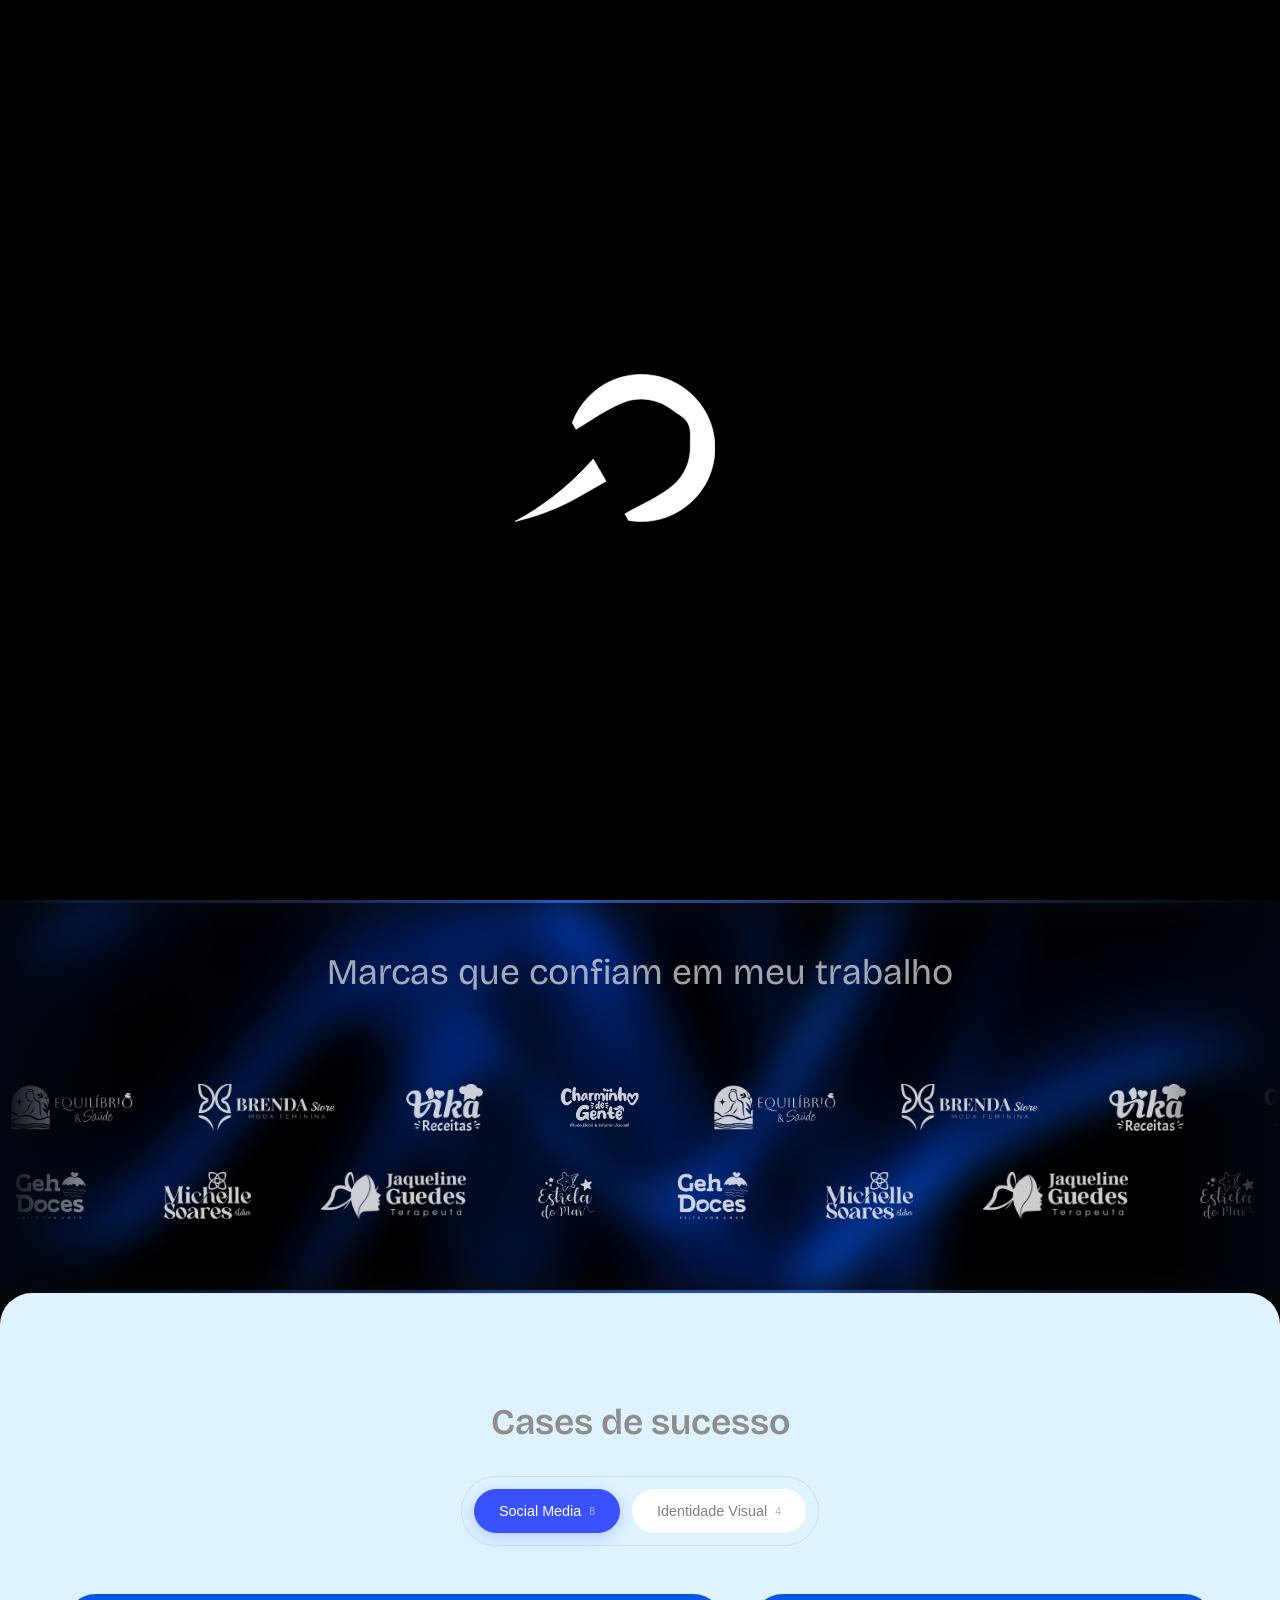
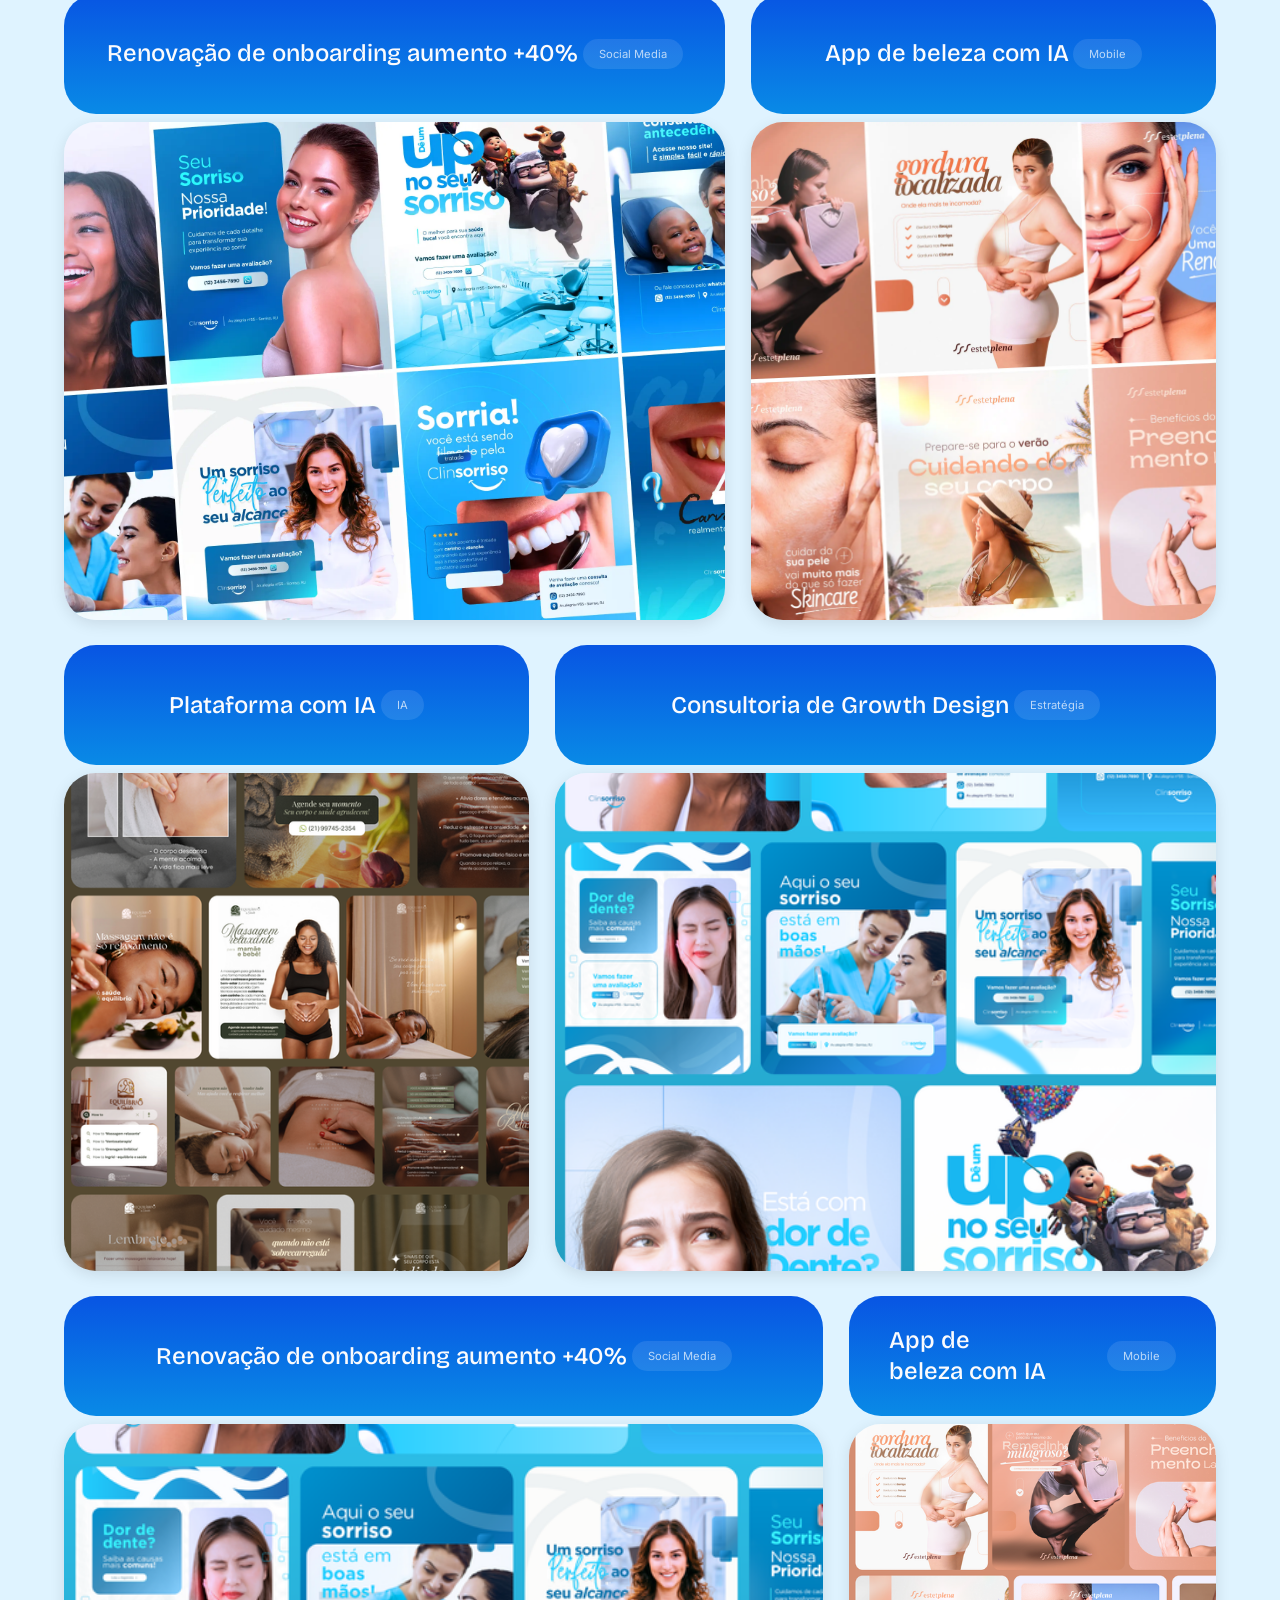
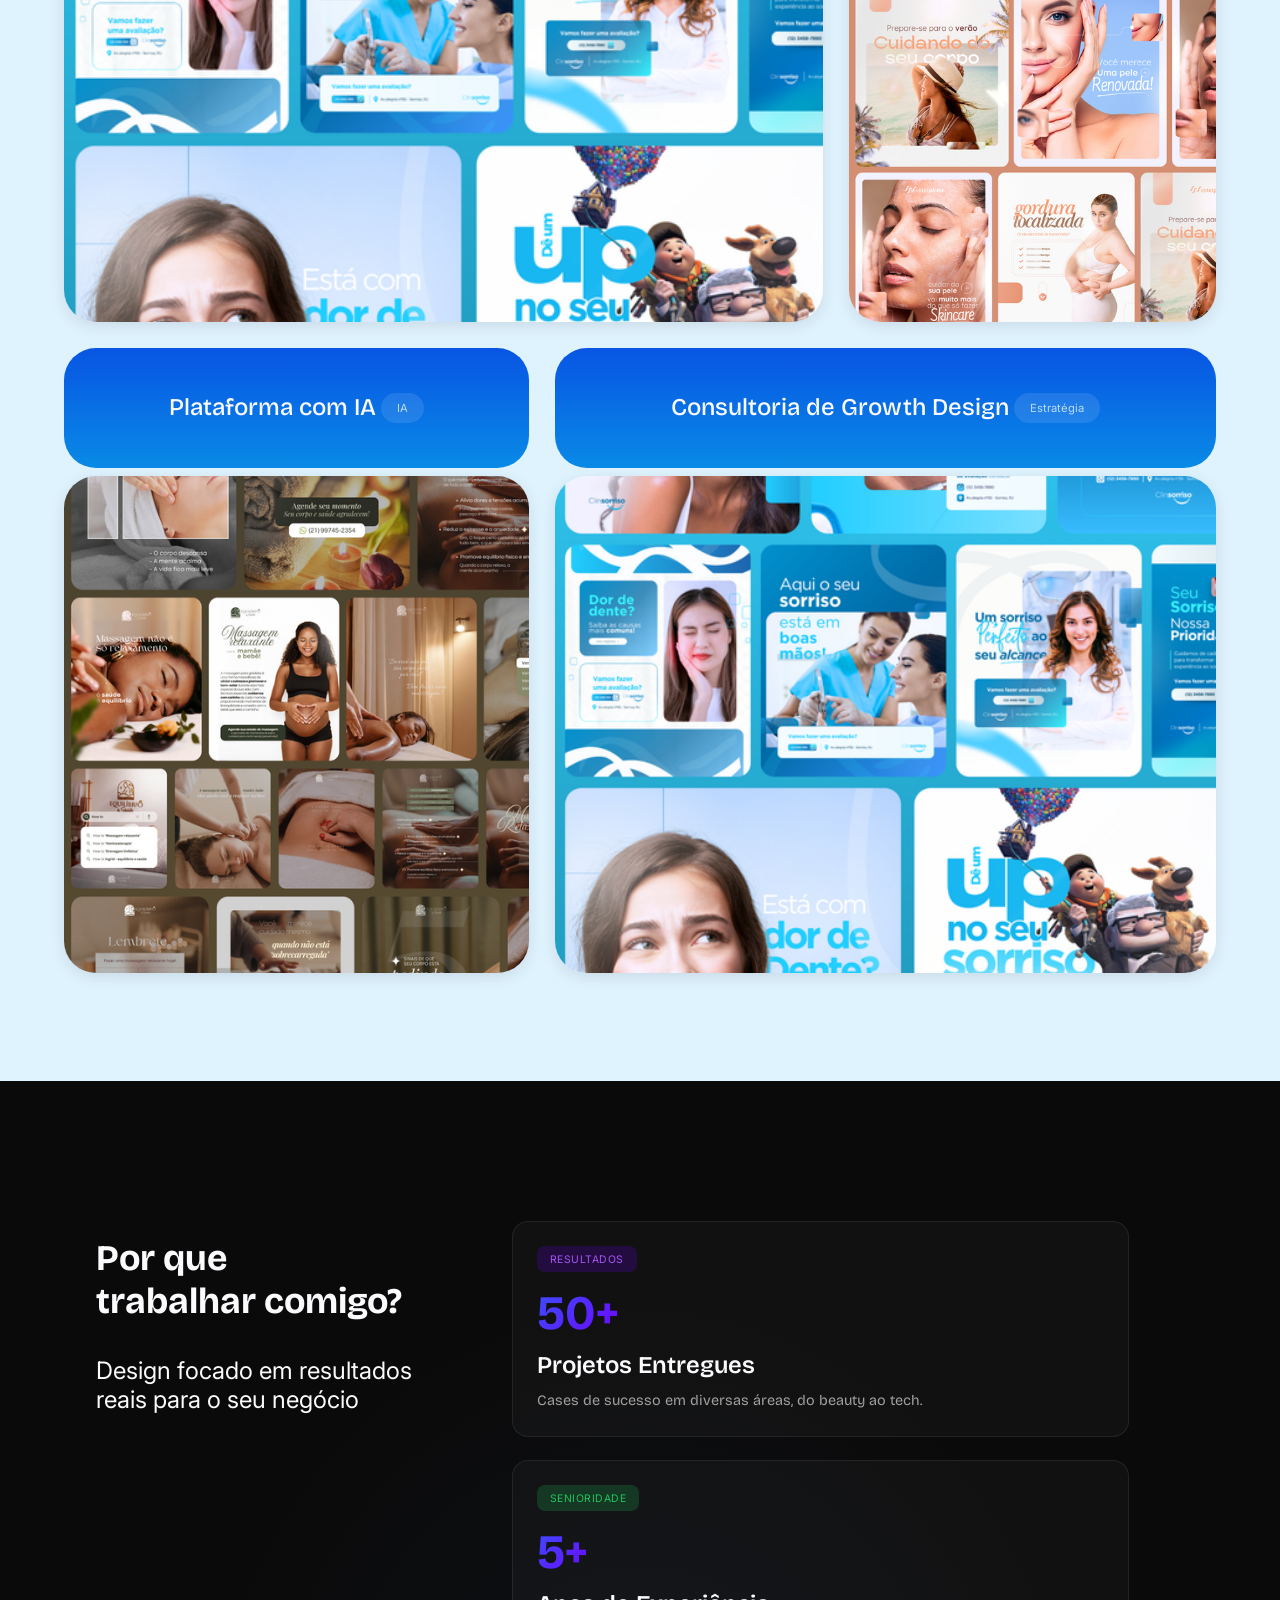
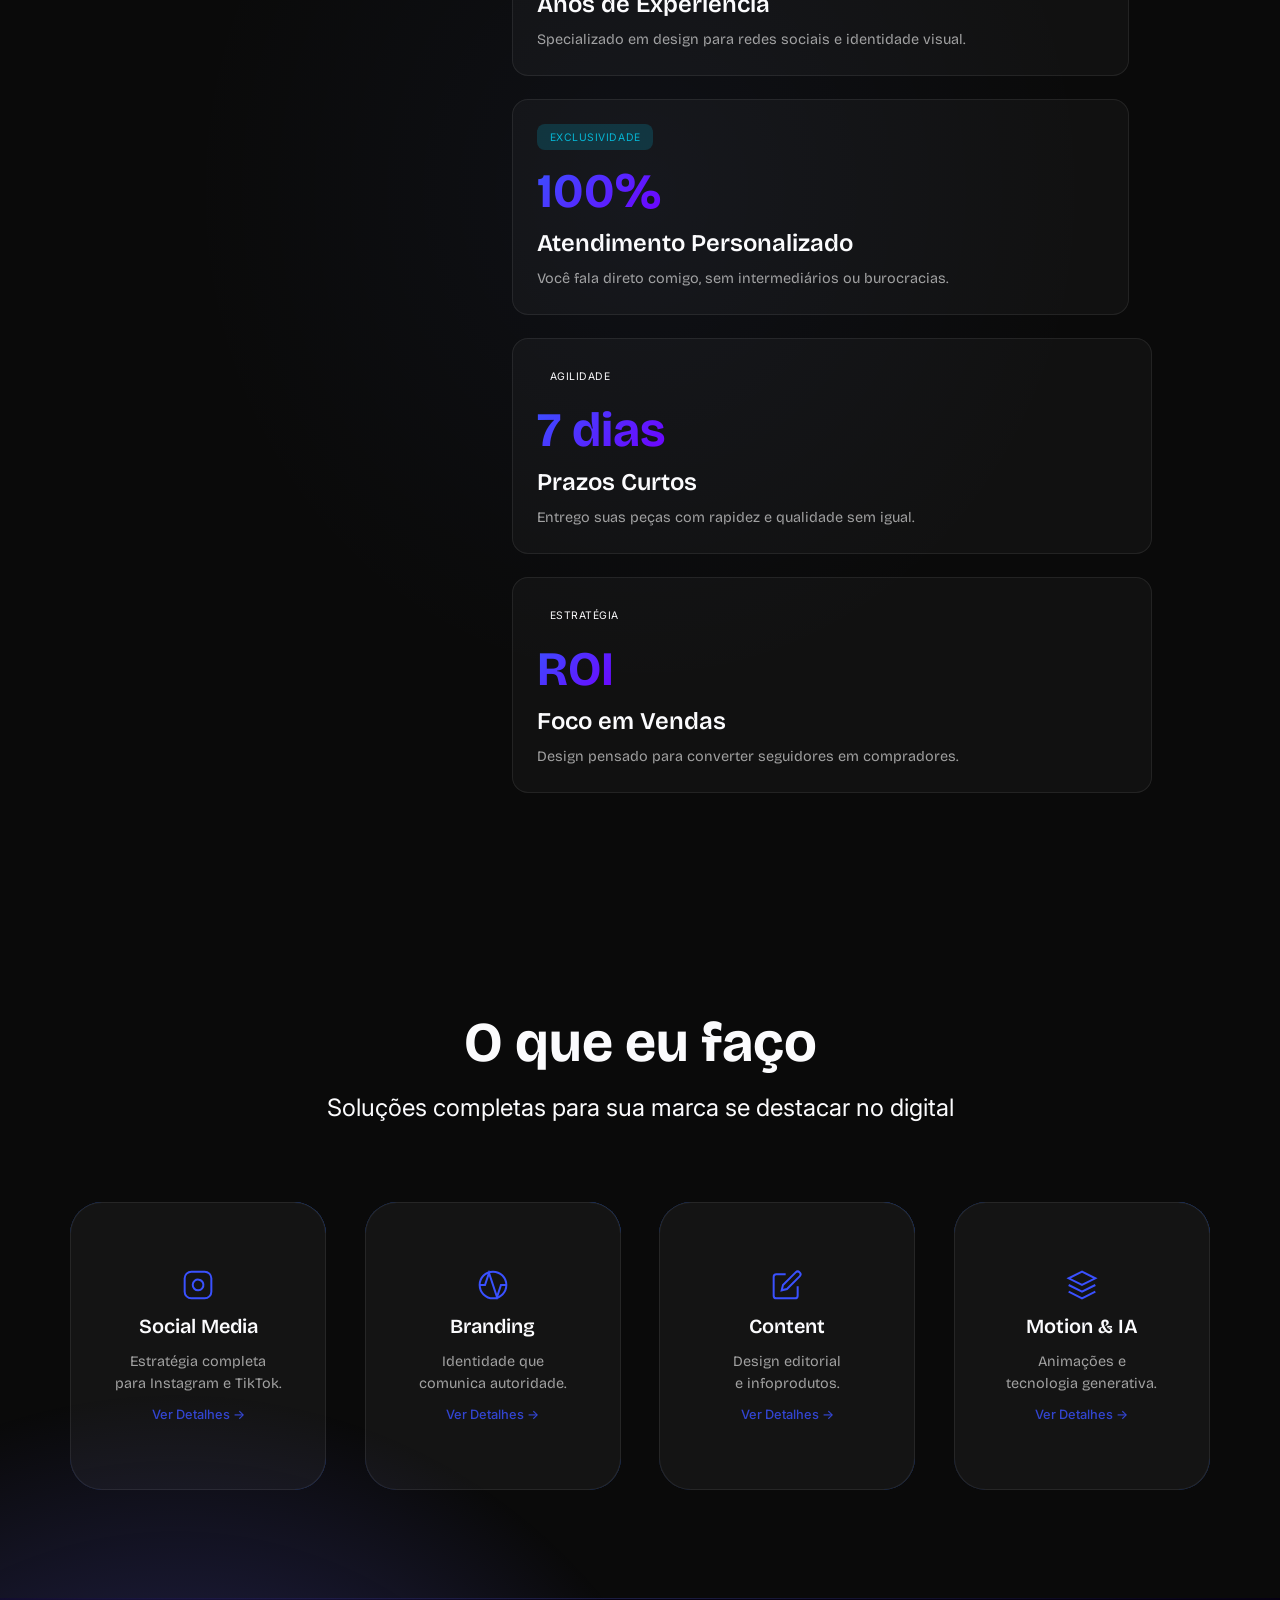
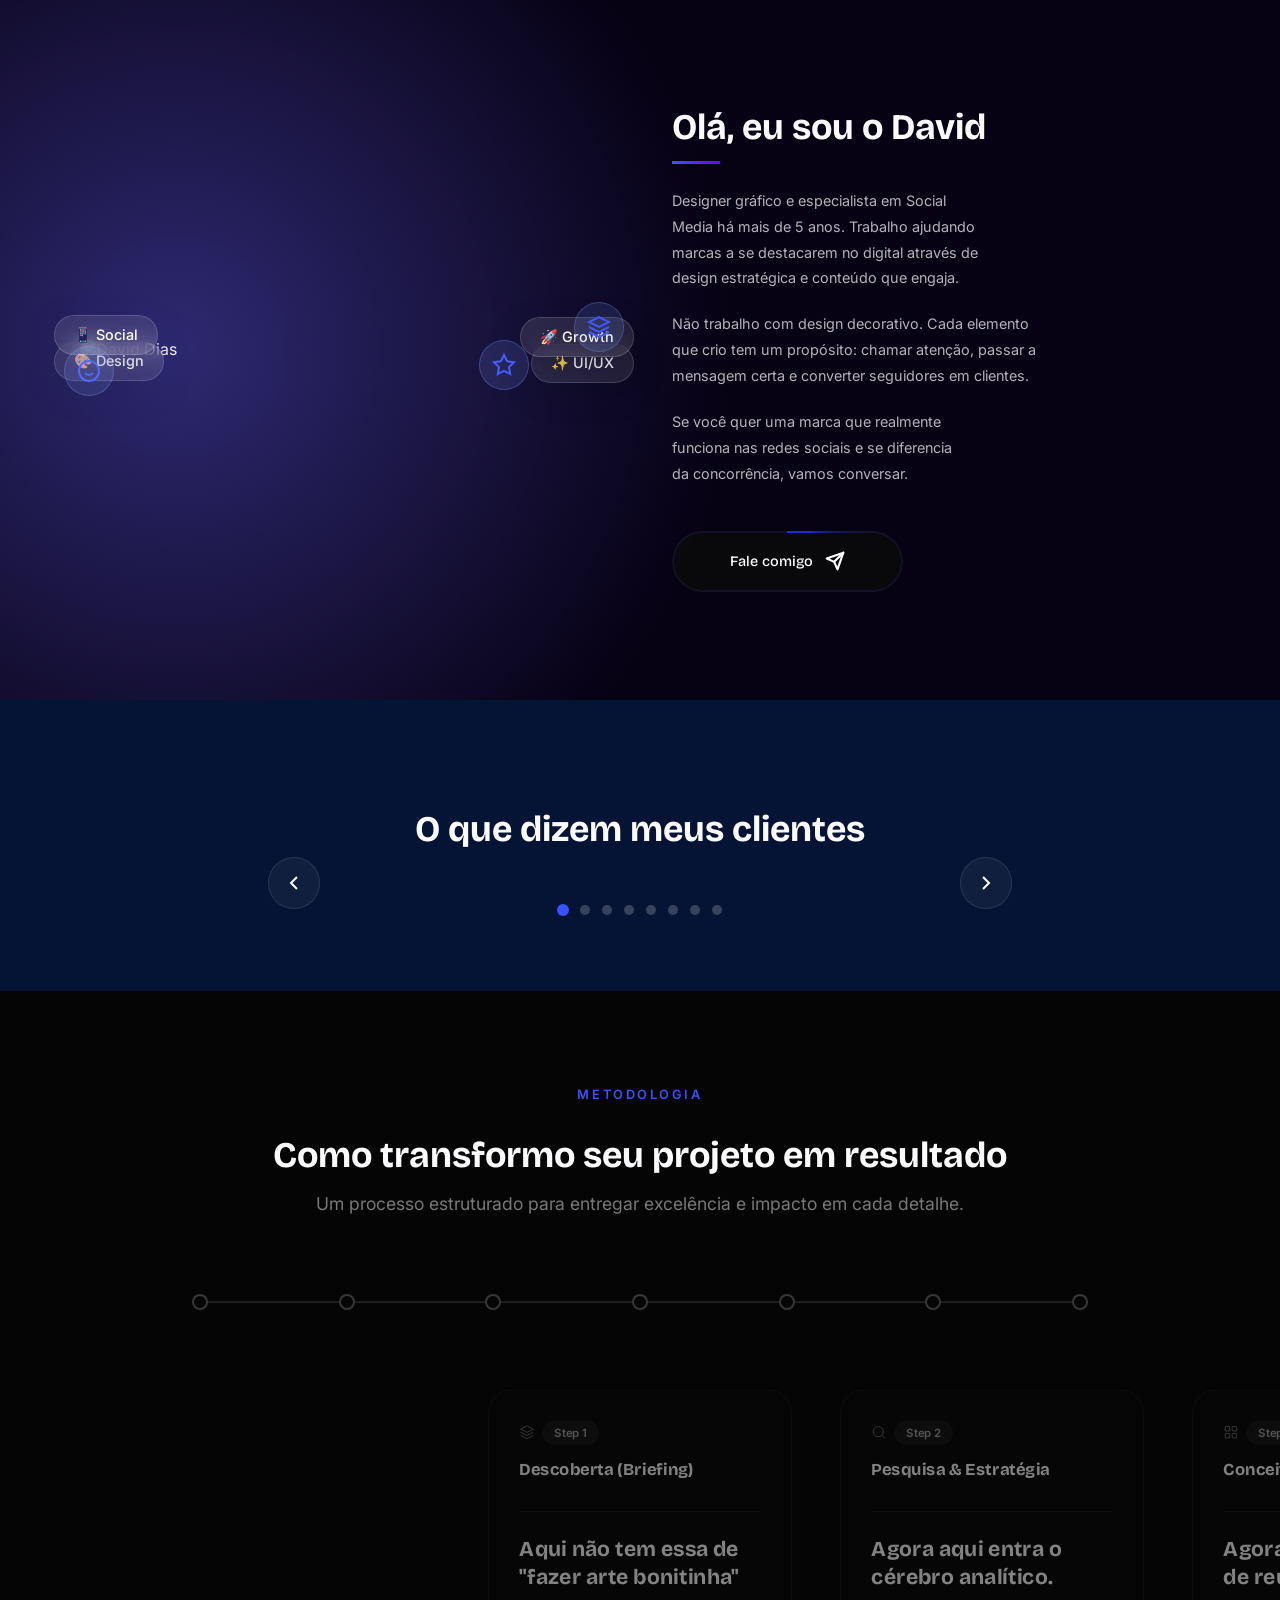
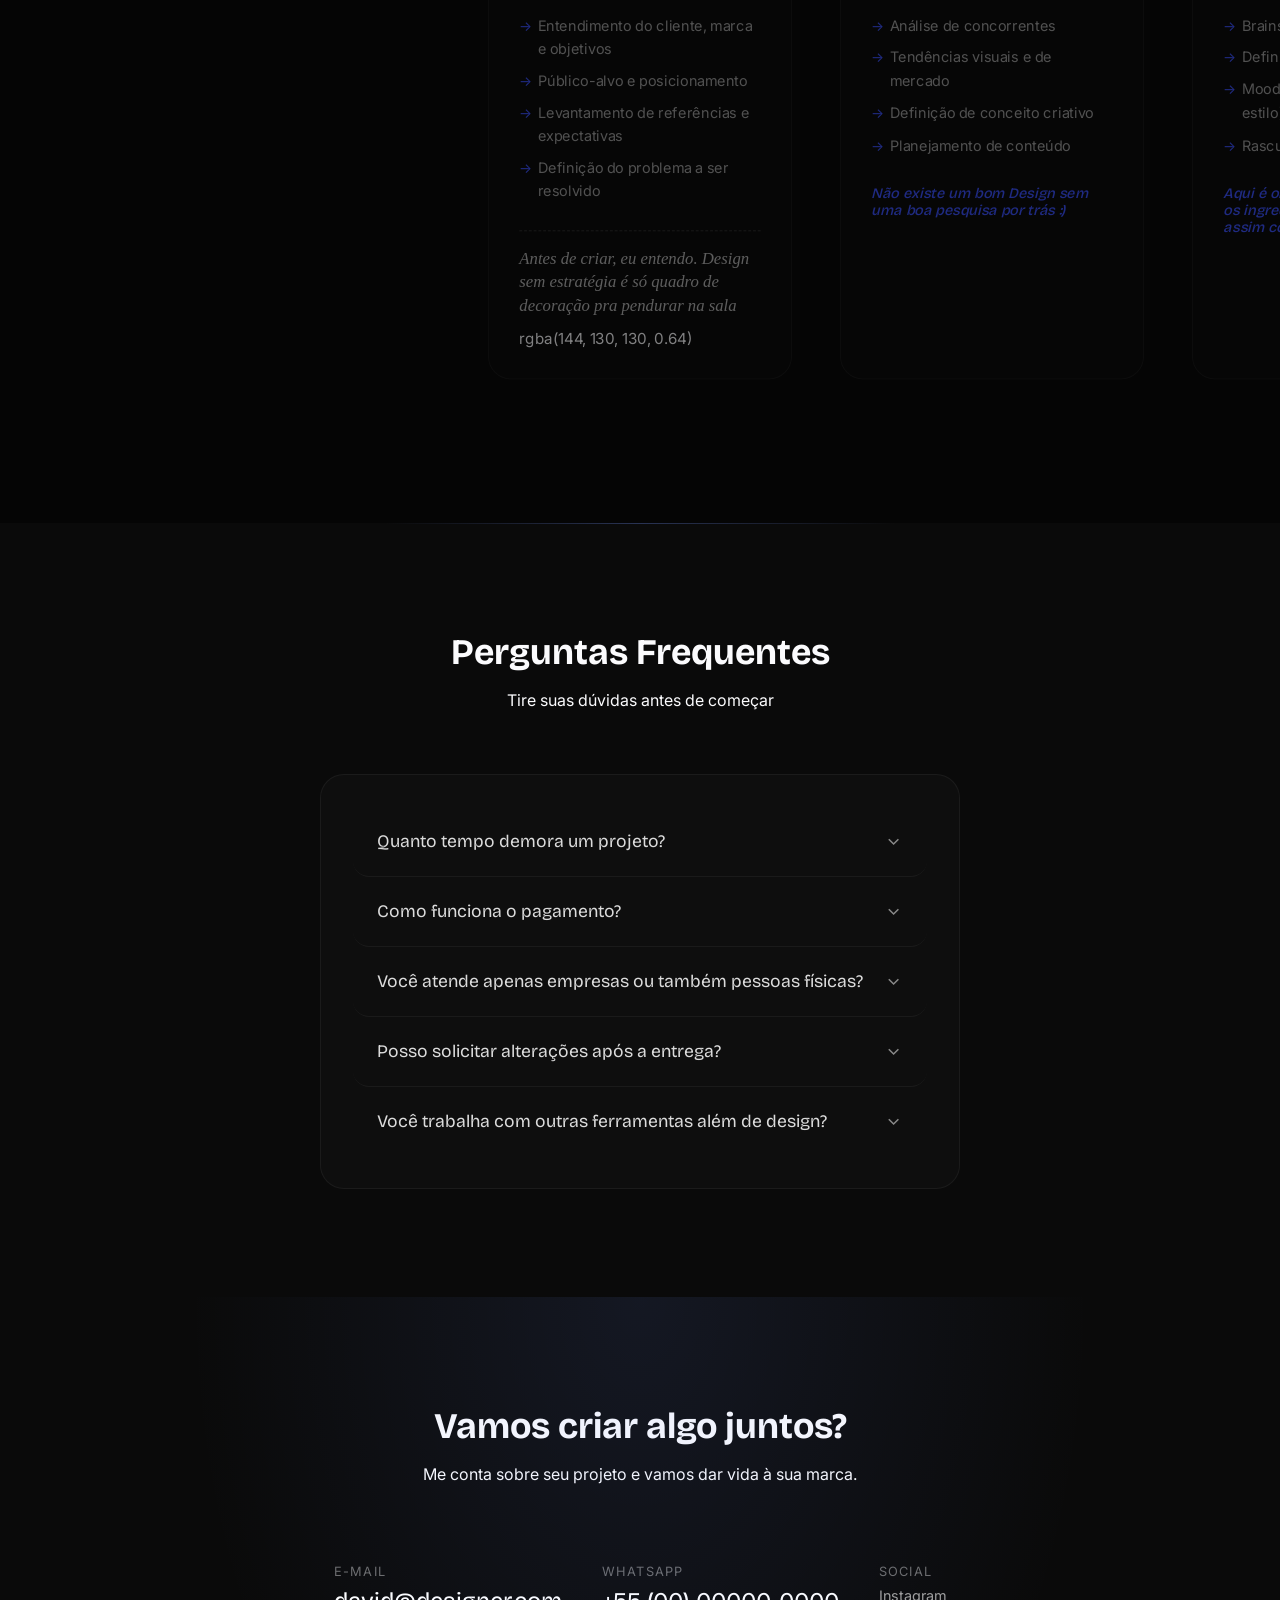
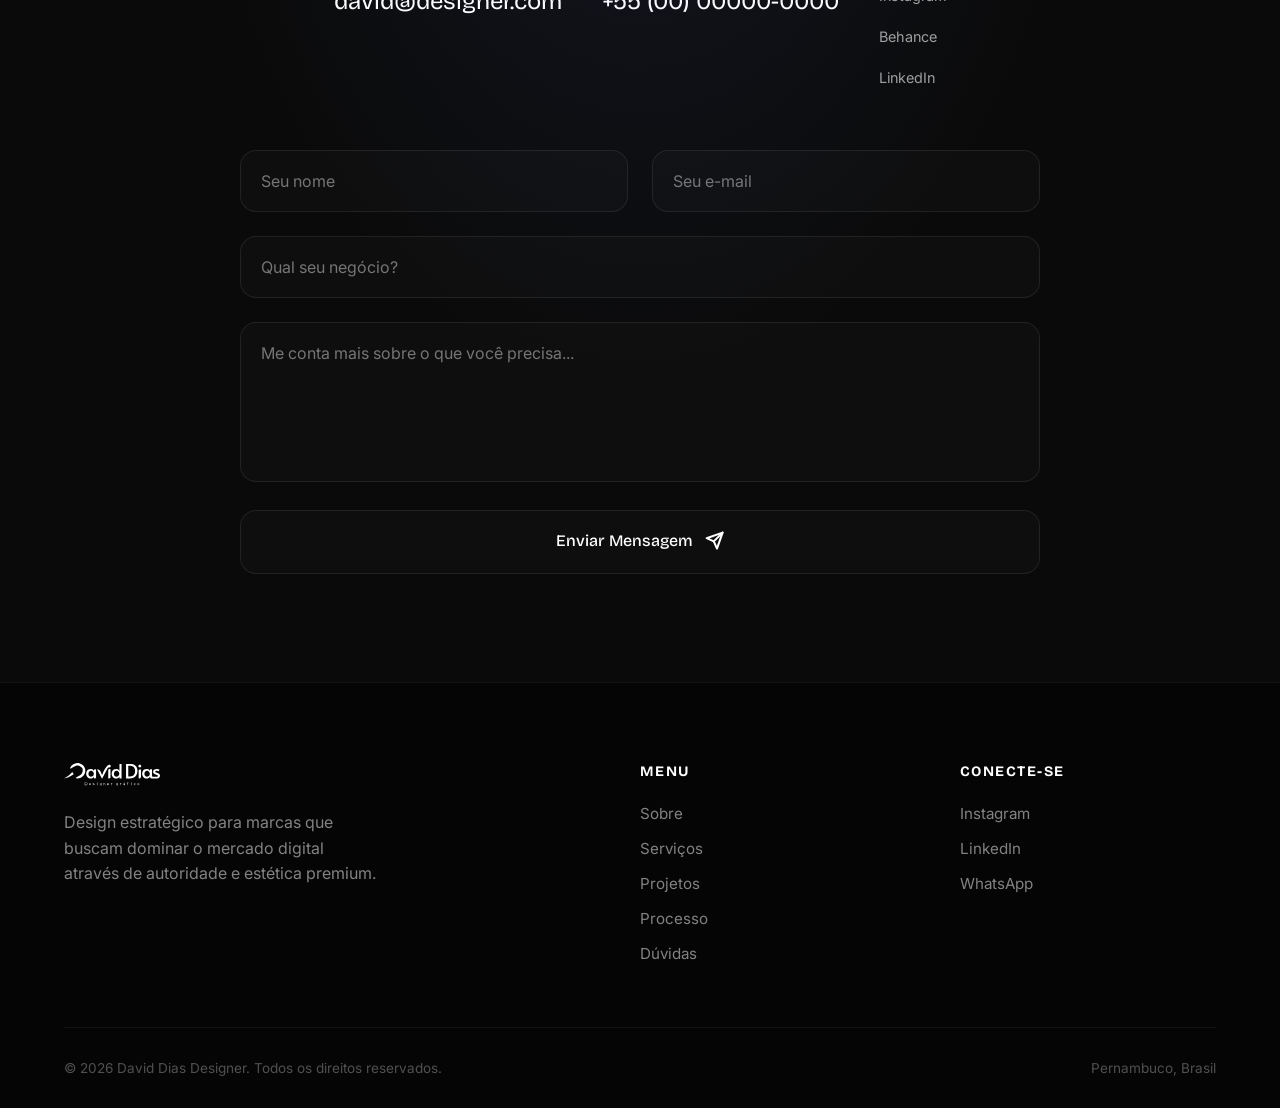
==== commit d91fd7ad: "feat: add scroll-based navbar visibility, update project assets, and enhance faixas section with new" ====
--- a/index.html
+++ b/index.html
@@ -16,7 +16,7 @@
         rel="stylesheet">
 
     <link rel="stylesheet" href="style.css">
-    <link rel="icon" type="image/svg+xml" href="Logo.svg">
+    <link rel="icon" type="image/svg+xml" href="Assets/Logo carregamento.svg">
 </head>
 
 <body class="preloader-active">
@@ -153,13 +153,19 @@
 
     <!-- Seção Faixas (Logos Carousel) -->
     <section class="faixas-container">
+        <div class="bg-faixas"></div>
         <header class="faixas-header">
+            <h2 class="faixas-title">Marcas que confiam em meu trabalho</h2>
             <div class="faixa-indicator">
                 <svg width="24" height="24" viewBox="0 0 24 24" fill="none" stroke="currentColor" stroke-width="2"
                     stroke-linecap="round" stroke-linejoin="round">
                     <line x1="12" y1="5" x2="12" y2="19"></line>
                     <polyline points="19 12 12 19 5 12"></polyline>
                 </svg>
+            </div>
+            <div class="gradient">
+                <div class="gradient-esq"></div>
+                <div class="gradient-dir"></div>
             </div>
         </header>
 
@@ -240,7 +246,7 @@
                     <!-- Projeto 1: 60% largura -->
                     <article class="projeto-cartao autoShow">
                         <div class="projeto-imagem">
-                            <img src="Assets/Social Media - Dentista.png" alt="Dentista Case">
+                            <img src="Assets/Social Media - Dentista.webp" alt="Dentista Case">
                         </div>
                         <div class="projeto-conteudo">
                             <h3 class="projeto-titulo font-serif">Renovação de onboarding aumento +40%</h3>
@@ -251,7 +257,7 @@
                     <!-- Projeto 2: 40% largura -->
                     <article class="projeto-cartao autoShow">
                         <div class="projeto-imagem">
-                            <img src="Assets/Social Media - Esteticista.png" alt="Esteticista Case">
+                            <img src="Assets/Social Media - Esteticista.webp" alt="Esteticista Case">
                         </div>
                         <div class="projeto-conteudo">
                             <h3 class="projeto-titulo font-serif">App de beleza com IA</h3>
@@ -330,7 +336,7 @@
                     <!-- Projeto 1: 60% largura -->
                     <article class="projeto-cartao-mobile autoShow">
                         <div class="projeto-imagem">
-                            <img src="Assets/Social Media - Dentista.png" alt="Dentista Case">
+                            <img src="Assets/Social Media - Dentista.webp" alt="Dentista Case">
                         </div>
                         <div class="projeto-conteudo">
                             <h3 class="projeto-titulo font-serif">Renovação de onboarding aumento +40%</h3>
@@ -348,7 +354,7 @@
                     <!-- Projeto 2: 40% largura -->
                     <article class="projeto-cartao-mobile autoShow">
                         <div class="projeto-imagem">
-                            <img src="Assets/Social Media - Esteticista.png" alt="Esteticista Case">
+                            <img src="Assets/Social Media - Esteticista.webp" alt="Esteticista Case">
                         </div>
                         <div class="projeto-conteudo">
                             <h3 class="projeto-titulo font-serif">App de beleza com IA</h3>
@@ -879,7 +885,7 @@
                                     </ul>
                                     <p class="step-handwritten">Antes de criar, eu entendo. Design sem estratégia é só
                                         quadro de decoração pra pendurar na sala</p>
-                                </div>
+                rgba(144, 130, 130, 0.64)
                             </div>
                         </div>
                     </article>
--- a/style.css
+++ b/style.css
@@ -226,14 +226,14 @@
 
 /* Scroll-driven animations using view() timeline */
 .autoShow {
-    animation: autoShowAnimation linear both;
-    animation-timeline: view(80% 10%);
+    animation: autoShowAnimation ease both;
+    animation-timeline: view(5% 5%);
 }
 
 @keyframes autoShowAnimation {
     from {
-        opacity: 0;
-        transform: translateY(200px) scale(0.9);
+        opacity: 1;
+        transform: translateY(20px) scale(0.9);
     }
 
     to {
@@ -268,13 +268,18 @@
     border-radius: 24vh;
     align-items: center;
     padding: 0.75rem 1.5rem;
-    margin: 1.5vh 5vw;
+    margin: 0 5vw;
     position: fixed;
-    top: 0;
+    top: 1.5vh;
     z-index: 100;
     background: rgba(5, 5, 10, 0.6);
     backdrop-filter: blur(1rem);
     border: 1px solid rgba(255, 255, 255, 0.1);
+    will-change: transform;
+}
+
+.nav-hidden {
+    pointer-events: none;
 }
 
 .links-desktop {
@@ -605,8 +610,7 @@
     width: 100%;
     top: 0;
     z-index: 1;
-    padding: var(--section-padding-y) var(--section-padding-x);
-    background-image: linear-gradient(to bottom, #1919f7, #16a6f9);
+    padding: 3rem 0;
     text-align: center;
     border-top: 3px solid transparent;
     border-image: linear-gradient(to right, transparent, rgb(78, 137, 255), transparent) 1;
@@ -615,19 +619,65 @@
     will-change: transform;
 }
 
+.bg-faixas {
+    position: absolute;
+    top: 0;
+    left: 0;
+    width: 100%;
+    height: 100%;
+    background-image: url(Assets/BG-Faixas.png);
+    background-size: cover;
+    background-position: center;
+    opacity: 1;
+    filter: blur(20px);
+    z-index: 0;
+}
+
+.gradient {
+    position: absolute;
+    top: 0;
+    left: 0;
+    width: 100%;
+    height: 100%;
+    z-index: 1;
+}
+
+.gradient-esq {
+    position: absolute;
+    top: 0;
+    left: 0;
+    width: 10%;
+    height: 100%;
+    background-image: linear-gradient(to right, rgb(1, 6, 16), transparent);
+    z-index: 1;
+}
+
+.gradient-dir {
+    position: absolute;
+    top: 0;
+    right: 0;
+    width: 10%;
+    height: 100%;
+    background-image: linear-gradient(to left, rgb(1, 6, 16), transparent);
+    z-index: 1;
+}
+
 .faixas-header {
     display: flex;
     flex-direction: column;
     align-items: center;
+    justify-content: center;
     gap: 0.75rem;
     margin-bottom: 2rem;
+    z-index: 10;
 }
 
 .faixas-title {
     font-family: var(--font-heading);
     font-size: var(--fs-h2);
     font-weight: 400;
-    color: rgba(255, 255, 255, 0.986);
+    color: rgba(255, 255, 255, 0.633);
+    z-index: 10;
 }
 
 .faixa-indicator {
@@ -794,7 +844,7 @@
 
 .conteudo-categoria[data-category="social-media"] .projeto-cartao:nth-child(4n+2) {
     grid-column: span 5;
-    grid-row: span 1;
+    grid-row: span 2;
 }
 
 .conteudo-categoria[data-category="social-media"] .projeto-cartao:nth-child(4n+3) {
@@ -804,63 +854,75 @@
 
 .conteudo-categoria[data-category="social-media"] .projeto-cartao:nth-child(4n+4) {
     grid-column: span 7;
-    grid-row: span 1;
+    grid-row: span 2;
+}
+
+.conteudo-categoria[data-category="social-media"] .projeto-cartao:nth-child(4n+5) {
+    grid-column: span 8;
+    grid-row: span 2;
+}
+
+.conteudo-categoria[data-category="social-media"] .projeto-cartao:nth-child(4n+6) {
+    grid-column: span 4;
+    grid-row: span 2;
+}
+
+.conteudo-categoria[data-category="social-media"] .projeto-cartao:nth-child(4n+7) {
+    grid-column: span 5;
+    grid-row: span 2;
+}
+
+.conteudo-categoria[data-category="social-media"] .projeto-cartao:nth-child(4n+8) {
+    grid-column: span 7;
+    grid-row: span 2;
 }
 
 /* BENTO GRID - Identidade Visual (75/25) */
 .conteudo-categoria[data-category="identidade-visual"] .projeto-cartao:nth-child(4n+1) {
     grid-column: span 9;
-    grid-row: span 1;
+    grid-row: span 2;
 }
 
 .conteudo-categoria[data-category="identidade-visual"] .projeto-cartao:nth-child(4n+2) {
     grid-column: span 3;
-    grid-row: span 1;
+    grid-row: span 2;
 }
 
 .conteudo-categoria[data-category="identidade-visual"] .projeto-cartao:nth-child(4n+3) {
     grid-column: span 4;
-    grid-row: span 2;
+    grid-row: span 3;
 }
 
 .conteudo-categoria[data-category="identidade-visual"] .projeto-cartao:nth-child(4n+4) {
     grid-column: span 8;
-    grid-row: span 2;
+    grid-row: span 3;
 }
 
 .conteudo-categoria[data-category="identidade-visual"] .projeto-cartao:nth-child(4n+5) {
     grid-column: span 12;
-    grid-row: span 2;
-}
-
-.projeto-cartao::after {
-    content: '';
-    position: absolute;
-    bottom: 0;
-    left: 0;
-    right: 0;
-    top: auto;
-    background: rgba(0, 0, 0, 0.167);
-    backdrop-filter: none;
-    pointer-events: none;
-    opacity: 0;
-    height: 0;
-    transition: all .5s ease-in-out;
-    border-radius: 2rem;
-    z-index: 5;
-}
-
-.projeto-cartao:hover::after {
-    opacity: 1;
-    height: 100%;
-    bottom: 0;
-    border-radius: 2rem;
-    backdrop-filter: blur(10px);
+    grid-row: span 3;
+}
+
+.projeto-cartao {
+    position: relative;
+    display: flex;
+    flex-direction: column;
+    overflow: visible;
+    cursor: auto;
+    transform: translateY(0px);
+    transition: all 0.5s ease-in-out;
+}
+
+.projeto-cartao:hover {
+    transform: translateY(-10px);
 }
 
 .projeto-imagem {
     position: absolute;
     inset: 0;
+    margin-top: 8rem;
+    border-radius: 2rem;
+    box-shadow: 0 4px 15px rgba(0, 0, 0, 0.1);
 }
 
 .projeto-imagem img {
@@ -873,35 +935,34 @@
 
 
 .projeto-conteudo {
-    position: absolute;
-    bottom: 0;
-    left: 0;
-    right: 0;
+    position: relative;
+    height: 120px;
+    background: linear-gradient(180deg, rgb(8, 85, 227), rgb(9, 138, 230));
+    gap: .3rem;
+    display: flex;
+    flex-direction: row;
+    justify-content: center;
+    align-items: center;
+    opacity: 1;
     padding: 2.5rem;
-    display: flex;
-    flex-direction: column;
-    justify-content: flex-end;
-    opacity: 0;
-    transform: translateY(15px);
-    transition: all 0.5s cubic-bezier(0.16, 1, 0.3, 1);
+    transition: transform 0.5s ease;
     z-index: 10;
+    border-radius: 2rem;
 }
 
 .projeto-cartao:hover .projeto-conteudo {
-    opacity: 1;
     transform: translateY(0);
 }
 
 .projeto-titulo {
     font-size: var(--fs-h3);
     font-weight: 500;
-    margin-bottom: 0.375rem;
 }
 
 .tag {
     display: inline-block;
     background: rgba(255, 255, 255, 0.1);
-    padding: 0.25rem 0.625rem;
+    padding: 0.5rem 1rem;
     border-radius: 2rem;
     font-size: 0.7rem;
     color: rgba(255, 255, 255, 0.7);
@@ -2736,6 +2797,7 @@
         z-index: 1000;
         padding: 0.75rem 1.25rem;
         pointer-events: none;
+        will-change: transform;
     }
 
     .menu-pilula {
